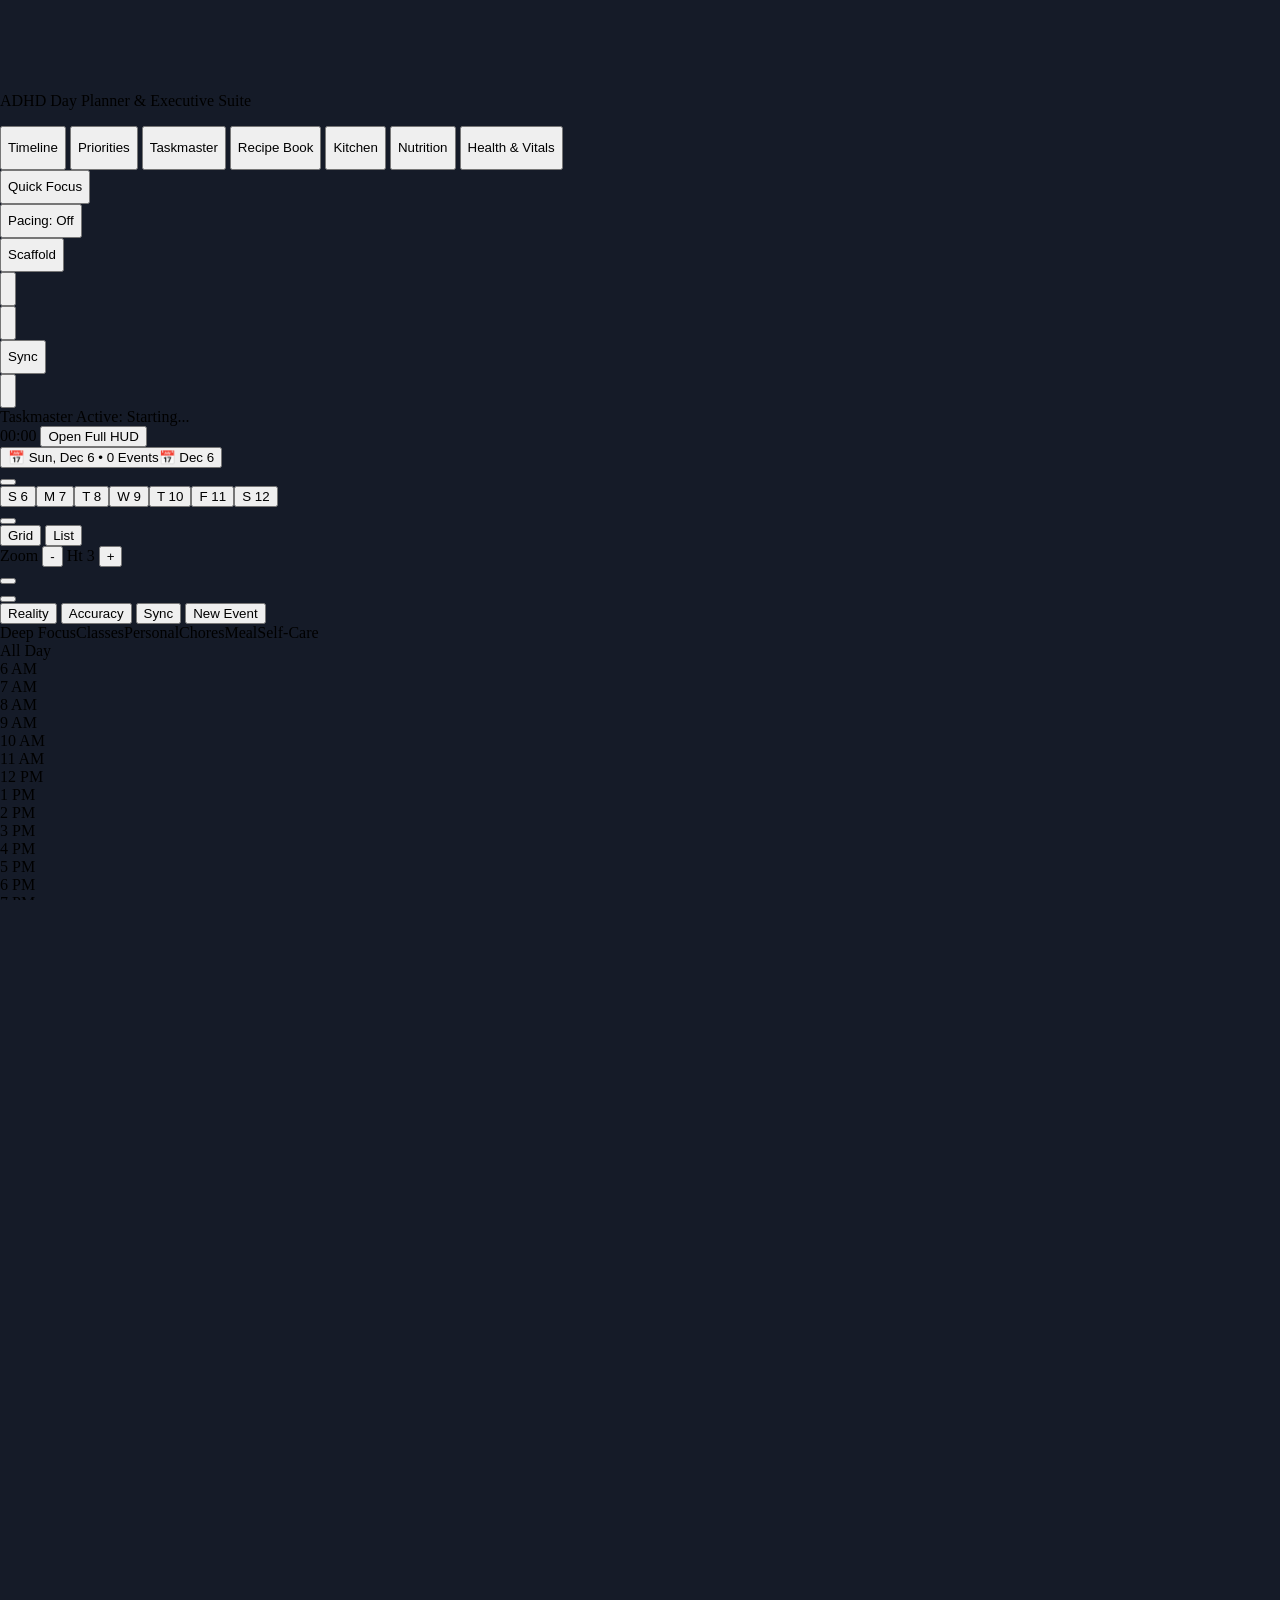
==== site/index.html @ 5ad437da "Fix nested modal layer stacking, add automated z-index verification to verify.py, and update develop" ====
<!DOCTYPE html>
<html lang="en">
<head>
  <meta charset="UTF-8">
  <meta name="viewport" content="width=device-width, initial-scale=1.0, maximum-scale=1.0, user-scalable=no, viewport-fit=cover">
  <title>FocusFlow • ADHD Executive Daily Assistant</title>
  <!-- Antigravity App Descriptor -->
    <!-- iOS & Mobile Web App Config (PWA) -->
  <meta name="apple-mobile-web-app-capable" content="yes">
  <meta name="apple-mobile-web-app-status-bar-style" content="black-translucent">
  <meta name="apple-mobile-web-app-title" content="FocusFlow">
  <meta name="theme-color" content="#151b28">
  <meta name="mobile-web-app-capable" content="yes">
  <link rel="icon" type="image/x-icon" href="assets/icons/favicon.ico?v=44">
  <link rel="icon" type="image/png" sizes="192x192" href="assets/icons/icon-192.png?v=44">
  <link rel="icon" type="image/png" sizes="512x512" href="assets/icons/icon-512.png?v=44">
  <link rel="apple-touch-icon" sizes="180x180" href="assets/icons/apple-touch-icon.png?v=44">
  <link rel="manifest" href="data:application/manifest+json;utf-8,%7B%22name%22%3A%22FocusFlow%22%2C%22short_name%22%3A%22FocusFlow%22%2C%22start_url%22%3A%22.%2F%22%2C%22display%22%3A%22standalone%22%2C%22background_color%22%3A%22%230c0f17%22%2C%22theme_color%22%3A%22%23151b28%22%2C%22icons%22%3A%5B%7B%22src%22%3A%22assets%2Ficons%2Ficon-192.png%22%2C%22sizes%22%3A%22192x192%22%2C%22type%22%3A%22image%2Fpng%22%7D%2C%7B%22src%22%3A%22assets%2Ficons%2Ficon-512.png%22%2C%22sizes%22%3A%22512x512%22%2C%22type%22%3A%22image%2Fpng%22%7D%2C%7B%22src%22%3A%22assets%2Ficons%2Ficon-512.png%22%2C%22sizes%22%3A%22512x512%22%2C%22type%22%3A%22image%2Fpng%22%2C%22purpose%22%3A%22maskable%22%7D%5D%7D">
  <meta name="application-name" content="FocusFlow">
  <meta name="description" content="ADHD Focus & Flow Daily Assistant with Fading Neuro-Scaffolding, Reverse-Chain Cooking, and Cronometer-grade Nutrition.">
  <script src="https://cdn.tailwindcss.com"></script>
  <!-- Lucide Icons -->
  <script src="https://unpkg.com/lucide@latest"></script>
  <!-- ZXing Multi-Format Barcode Engine -->
  <script src="https://unpkg.com/@zxing/library@latest/umd/index.min.js"></script>
  <script>
    tailwind.config = {
      darkMode: 'class',
      theme: {
        extend: {
          colors: {
            pastel: {
              mint: '#6ee7b7',      /* soft lively mint */
              lavender: '#c4b5fd',  /* dreamy pastel purple */
              peach: '#fda4af',     /* cozy pastel pink/peach */
              butter: '#fde047',    /* cheerful sunshine pastel yellow */
              sky: '#7dd3fc',       /* clear calm pastel blue */
              coral: '#fca5a5',     /* soft warm coral */
            },
            dark: {
              base: '#0c0f17',      /* deep rich night */
              surface: '#151b28',   /* card container */
              elevated: '#1e2638',  /* modal & elevated element */
              border: '#2a364f',    /* subtle structural borders */
            }
          }
        }
      }
    }
  </script>
  <!-- FocusFlow Custom Stylesheet -->
  <link rel="stylesheet" href="css/styles.css?v=57">
  <script>
    function resetViewportZoom() {
      try {
        window.scrollTo(0, 0);
        const vp = document.querySelector('meta[name="viewport"]');
        if (vp) {
          vp.setAttribute('content', 'width=device-width, initial-scale=1.0, maximum-scale=1.0, user-scalable=no, viewport-fit=cover');
        }
      } catch(e) {}
    }
    try {
      const isTouchPhone = ('ontouchstart' in window || navigator.maxTouchPoints > 0) && window.innerWidth <= 768;
      const isStandalone = (window.matchMedia('(display-mode: standalone)').matches || window.navigator.standalone === true || localStorage.getItem('focusflow_app_installed') === 'true');
      if (isStandalone && isTouchPhone) {
        document.documentElement.classList.add('ff-standalone-mode');
        /* Standalone mode CSS is handled by .ff-standalone-mode in styles.css */
      }
    } catch(e) {}
    window.addEventListener('focus', () => { setTimeout(resetViewportZoom, 150); });
    window.addEventListener('visibilitychange', () => { if (document.visibilityState === 'visible') setTimeout(resetViewportZoom, 150); });
  </script>
</head>
<body class="bg-dark-surface text-slate-100 min-h-screen h-[100dvh] overflow-hidden font-sans selection:bg-pastel-mint selection:text-slate-950 flex flex-col justify-between antialiased">
  <!-- Top Navigation & Global Controls -->
  <header class="shrink-0 z-50 bg-[#151b28] border-b border-dark-border w-full relative shadow-md safe-top-header">
    <div class="max-w-6xl mx-auto px-4 py-2.5 flex flex-wrap items-center justify-between gap-3">
      <!-- App Brand Title -->
      <div class="flex items-center gap-3">
        <div class="w-10 h-10 rounded-2xl bg-gradient-to-tr from-pastel-mint via-pastel-sky to-pastel-lavender flex items-center justify-center shadow-lg shadow-pastel-mint/20 shrink-0">
          <i data-lucide="sparkles" class="w-5 h-5 text-dark-base"></i>
        </div>
        <div>
          <h1 class="text-xl font-bold tracking-tight bg-gradient-to-r from-pastel-mint via-pastel-sky to-pastel-lavender bg-clip-text text-transparent flex items-center" style="-webkit-background-clip: text; -webkit-text-fill-color: transparent;">FocusFlow</h1>
          <p class="text-xs text-slate-400">ADHD Day Planner &amp; Executive Suite</p>
        </div>
      </div>

      <!-- Desktop & Tablet Navigation (Spacious tap targets) -->
      <nav class="hidden md:flex items-center bg-dark-base p-1.5 rounded-2xl border border-dark-border gap-1">
        <button onclick="switchTab('timeline')" id="nav-timeline" class="touch-nav-item flex items-center gap-2 px-3.5 py-2 rounded-xl text-xs font-semibold transition-all bg-pastel-mint text-dark-base shadow-sm">
          <i data-lucide="calendar" class="w-4 h-4"></i>
          <span>Timeline</span>
        </button>
        <button onclick="switchTab('matrix')" id="nav-matrix" class="touch-nav-item flex items-center gap-2 px-3.5 py-2 rounded-xl text-xs font-medium text-slate-300 hover:text-pastel-lavender transition-all">
          <i data-lucide="grid" class="w-4 h-4"></i>
          <span>Priorities</span>
        </button>
        <button onclick="switchTab('taskmaster')" id="nav-taskmaster" class="touch-nav-item flex items-center gap-2 px-3.5 py-2 rounded-xl text-xs font-medium text-slate-300 hover:text-pastel-sky transition-all">
          <i data-lucide="timer" class="w-4 h-4"></i>
          <span>Taskmaster</span>
          <span id="active-task-badge" class="hidden w-2 h-2 rounded-full bg-pastel-mint animate-ping"></span>
        </button>
        <button onclick="switchTab('recipes')" id="nav-recipes" class="touch-nav-item flex items-center gap-2 px-3.5 py-2 rounded-xl text-xs font-medium text-slate-300 hover:text-pastel-coral transition-all">
          <i data-lucide="book-open" class="w-4 h-4"></i>
          <span>Recipe Book</span>
        </button>
        <button onclick="switchTab('kitchen')" id="nav-kitchen" class="touch-nav-item flex items-center gap-2 px-3.5 py-2 rounded-xl text-xs font-medium text-slate-300 hover:text-pastel-butter transition-all">
          <i data-lucide="utensils" class="w-4 h-4"></i>
          <span>Kitchen</span>
        </button>
        <button onclick="switchTab('nutrition')" id="nav-nutrition" class="touch-nav-item flex items-center gap-2 px-3 py-2 rounded-xl text-xs font-medium text-slate-300 hover:text-pastel-peach transition-all">
          <i data-lucide="activity" class="w-4 h-4"></i>
          <span>Nutrition</span>
        </button>
        <button onclick="switchTab('health')" id="nav-health" class="touch-nav-item flex items-center gap-2 px-3 py-2 rounded-xl text-xs font-medium text-slate-300 hover:text-rose-400 transition-all" title="Activity & Heart Rate Correlation, ADHD Medication Tracker & Biometrics">
          <i data-lucide="heart-pulse" class="w-4 h-4 text-rose-400"></i>
          <span>Health &amp; Vitals</span>
        </button>
      </nav>

      <!-- Global Controls -->
      <div class="w-full md:w-auto flex items-center justify-between gap-1.5 mt-1 md:mt-0">
        <!-- Quick Focus Button (Instant Standalone Session) -->
        <button type="button" onclick="openStandaloneFocusModal()" class="header-ctrl-btn px-2 rounded-xl bg-pastel-mint/15 border border-pastel-mint/30 hover:bg-pastel-mint/25 text-pastel-mint font-semibold text-[11px] active:scale-95 transition shadow-sm" title="Start an unlinked Focus Session instantly">
          <i data-lucide="play" class="w-3.5 h-3.5 fill-pastel-mint text-pastel-mint"></i>
          <span class="hidden md:inline ml-1">Quick Focus</span>
        </button>

        <button type="button" onclick="togglePacingMetronome()" id="pacing-toggle-btn" class="header-ctrl-btn px-2 rounded-xl bg-dark-elevated border border-dark-border text-pastel-butter hover:text-yellow-300 text-xs active:scale-95 transition flex items-center justify-center shrink-0" title="Toggle 5-minute anti-distraction pacing check-in">
          <i data-lucide="bell-ring" class="w-3.5 h-3.5 text-pastel-butter" id="pacing-icon"></i>
          <span class="hidden lg:inline ml-1 text-[10px] text-pastel-butter" id="pacing-label">Pacing: Off</span>
        </button>
        
        <!-- Sectional Scaffolding Stage Hub -->
        <button onclick="openScaffoldHubModal()" class="header-ctrl-btn px-2 rounded-xl bg-dark-elevated border border-dark-border text-slate-300 hover:text-white text-[11px] active:scale-95 transition" title="Adjust scaffolding levels independently for Tasks, Cooking, Calendar, and Focus">
          <i data-lucide="shield-check" class="w-3.5 h-3.5 text-pastel-mint"></i>
          <span class="font-semibold hidden lg:inline ml-1">Scaffold</span>
        </button>

        <button onclick="toggleAudioChime()" id="audio-toggle-btn" class="header-ctrl-btn px-2 rounded-xl bg-dark-elevated border border-dark-border text-pastel-mint hover:text-white text-xs active:scale-95 transition" title="Toggle audio chime">
          <i data-lucide="volume-2" class="w-3.5 h-3.5" id="audio-icon"></i>
        </button>
        <!-- Refresh & Update App Button (Icon-only, inline with other header controls) -->
        <button type="button" onclick="forceAppUpdateAndRefresh()" class="header-ctrl-btn px-2 rounded-xl bg-dark-elevated border border-dark-border text-pastel-mint hover:text-white text-xs active:scale-95 transition" title="Refresh &amp; Update App">
          <i data-lucide="refresh-cw" class="w-3.5 h-3.5"></i>
        </button>
        <!-- Cloud Sync status pill (Google sign-in + backup across devices) -->
        <button type="button" onclick="openSyncModal()" id="ff-sync-pill" class="header-ctrl-btn px-2 rounded-xl bg-dark-elevated border border-dark-border text-slate-300 hover:text-pastel-sky text-[11px] active:scale-95 transition" title="Cloud sync: Cloud sync not set up yet">
          <span class="relative flex items-center justify-center">
            <i data-lucide="cloud" class="w-3.5 h-3.5 text-pastel-sky"></i>
            <span id="ff-sync-dot" class="absolute -top-0.5 -right-1 w-1.5 h-1.5 rounded-full bg-slate-500"></span>
          </span>
          <span id="ff-sync-pill-label" class="hidden md:inline ml-1 font-semibold">Sync</span>
        </button>
        <button onclick="openApiKeyModal()" class="header-ctrl-btn px-2 rounded-xl bg-dark-elevated border border-dark-border text-slate-300 hover:text-pastel-lavender text-xs active:scale-95 transition" title="Gemini AI Settings">
          <i data-lucide="key" class="w-3.5 h-3.5"></i>
        </button>
      </div>
    </div>
  </header>

  <!-- Live Mini HUD Floating Banner (when Taskmaster is running in background) -->
  <div id="live-floating-banner" class="shrink-0 hidden bg-gradient-to-r from-pastel-mint/15 via-dark-surface to-pastel-lavender/15 border-b border-pastel-mint/30 px-4 py-2 text-xs text-slate-300 flex items-center justify-between">
    <div class="flex items-center gap-2 max-w-xl truncate">
      <span class="inline-block w-2.5 h-2.5 rounded-full bg-pastel-mint animate-pulse"></span>
      <span class="font-medium text-pastel-mint">Taskmaster Active:</span>
      <span id="floating-step-title" class="truncate text-slate-200">Starting...</span>
    </div>
    <div class="flex items-center gap-3">
      <span id="floating-step-time" class="font-mono text-pastel-mint font-bold">00:00</span>
      <button onclick="switchTab('taskmaster')" class="underline text-pastel-lavender hover:text-pastel-mint font-medium">Open Full HUD</button>
    </div>
  </div>

  <!-- Main View Container: Zero outer scrollbar on Timeline -->
  <main id="main-content-scroll" class="flex-1 overflow-hidden w-full relative flex flex-col min-h-0">

    <!-- ============================================== -->
    <!-- TAB 1: GOOGLE CALENDAR TIMELINE (THE ONLY SCROLLBAR IS INSIDE) -->
    <!-- ============================================== -->
    <div id="view-timeline" class="flex-1 min-h-0 flex flex-col h-full w-full max-w-6xl mx-auto px-2 sm:px-4 pt-1.5 pb-1 gap-1.5 overflow-hidden">
      <!-- CONSOLIDATED HEADER (2 COMPRESSED ROWS + CALENDAR KEY BELOW) -->
      <div class="shrink-0 bg-dark-surface border border-dark-border rounded-2xl p-2 sm:p-2.5 shadow-xl space-y-1.5">
        <!-- ROW 1: DEDICATED DATE (WITH JUMP TO NOW) & EXPANDED 7-DAY CALENDAR RIBBON -->
        <div class="flex items-center gap-1.5 sm:gap-2.5 w-full pb-0.5">
          <!-- Left: Dedicated Date Button (serves both Date and jump-to-NOW) -->
          <button type="button" onclick="jumpTimelineToToday()" id="btn-header-date" class="h-8 px-2.5 sm:px-3 rounded-xl bg-dark-base hover:bg-dark-elevated border border-dark-border text-slate-200 font-semibold text-xs flex items-center gap-1.5 transition shadow-sm shrink-0 active:scale-95" title="Selected Date (Tap to reset to Today & jump to NOW marker)">
            <span class="w-1.5 h-1.5 rounded-full bg-rose-500 animate-pulse"></span>
            <span id="timeline-today-date" class="font-bold text-xs whitespace-nowrap">Today</span>
          </button>

          <!-- Expanded 7-Day Week Strip Ribbon -->
          <div class="flex-1 min-w-0 flex items-center p-0.5 rounded-xl bg-dark-base/80 border border-dark-border gap-0.5 shadow-inner">
            <button type="button" onclick="changeTimelineWeek(-1)" class="w-5 sm:w-6 h-7 rounded-lg bg-dark-elevated hover:bg-slate-700 text-slate-300 hover:text-white flex items-center justify-center transition shrink-0" title="Previous Week">
              <i data-lucide="chevron-left" class="w-3 h-3"></i>
            </button>
            <div id="timeline-week-strip" class="flex-1 grid grid-cols-7 gap-1 px-1">
              <!-- Dynamically populated: 7 evenly spaced day buttons -->
            </div>
            <button type="button" onclick="changeTimelineWeek(1)" class="w-5 sm:w-6 h-7 rounded-lg bg-dark-elevated hover:bg-slate-700 text-slate-300 hover:text-white flex items-center justify-center transition shrink-0" title="Next Week">
              <i data-lucide="chevron-right" class="w-3 h-3"></i>
            </button>
          </div>
        </div>

        <!-- ROW 2: VIEW SWITCHER, HEIGHT, UNDO/REDO, REALITY, ACCURACY, SYNC & ADD EVENT -->
        <div class="flex items-center justify-between gap-1 sm:gap-2 w-full pt-1.5 border-t border-dark-border/50 min-w-0">
          <!-- 1. View Mode (Grid/List) -->
          <div class="flex items-center p-0.5 rounded-xl bg-dark-base border border-dark-border gap-0.5 shadow-sm sm:flex-1 sm:max-w-[150px] shrink-0">
            <button type="button" onclick="switchTimelineView('calendar')" id="btn-view-calendar" class="flex-1 h-7 sm:h-8 px-1.5 sm:px-2.5 rounded-lg font-bold bg-pastel-mint text-dark-base text-xs transition flex items-center justify-center gap-1 shadow-sm" title="Calendar Grid View">
              <i data-lucide="calendar" class="w-3.5 h-3.5 shrink-0"></i>
              <span class="hidden sm:inline text-xs font-bold">Grid</span>
            </button>
            <button type="button" onclick="switchTimelineView('list')" id="btn-view-list" class="flex-1 h-7 sm:h-8 px-1.5 sm:px-2.5 rounded-lg font-medium text-slate-400 hover:text-white text-xs transition flex items-center justify-center gap-1" title="Schedule List View">
              <i data-lucide="list" class="w-3.5 h-3.5 shrink-0"></i>
              <span class="hidden sm:inline text-xs font-medium">List</span>
            </button>
          </div>

          <!-- 2. Height Stepper -->
          <div class="flex items-center h-7 sm:h-8 px-0.5 sm:px-2 rounded-xl bg-dark-base border border-dark-border gap-0.5 sm:gap-1.5 shadow-sm text-xs sm:flex-1 sm:max-w-[165px] shrink-0 justify-center whitespace-nowrap" title="Adjust hour block height">
            <span class="hidden md:inline text-[11px] text-slate-400 font-medium select-none pr-0.5">Zoom</span>
            <button type="button" onclick="changeCalendarZoomLevel(-1)" class="w-6 h-6 sm:w-7.5 sm:h-7.5 rounded-lg bg-dark-elevated hover:bg-slate-700 text-slate-100 hover:text-white flex items-center justify-center font-extrabold text-sm transition active:scale-90 shadow-sm" title="Decrease Hour Height">-</button>
            <span id="calendar-zoom-label" class="px-0.5 sm:px-1 font-mono text-[10px] sm:text-xs text-pastel-mint font-bold select-none min-w-[24px] sm:min-w-[32px] text-center">Ht 3</span>
            <button type="button" onclick="changeCalendarZoomLevel(1)" class="w-6 h-6 sm:w-7.5 sm:h-7.5 rounded-lg bg-dark-elevated hover:bg-slate-700 text-slate-100 hover:text-white flex items-center justify-center font-extrabold text-sm transition active:scale-90 shadow-sm" title="Increase Hour Height">+</button>
          </div>

          <!-- 3. Undo / Redo -->
          <div class="flex items-center h-7 sm:h-8 px-1 sm:px-1.5 rounded-xl bg-dark-base border border-dark-border gap-0.5 sm:gap-1 shadow-sm shrink-0 justify-center">
            <button type="button" id="calendar-undo-btn" onclick="calendarHistory.undo()" class="p-1 rounded text-slate-300 hover:text-white transition opacity-40 hover:opacity-100 flex items-center gap-1 text-xs cursor-pointer active:scale-90" title="Undo (⌘Z)">
              <i data-lucide="undo-2" class="w-3.5 h-3.5 text-pastel-sky shrink-0"></i>
            </button>
            <div class="w-[1px] h-3 bg-dark-border"></div>
            <button type="button" id="calendar-redo-btn" onclick="calendarHistory.redo()" class="p-1 rounded text-slate-300 hover:text-white transition opacity-40 hover:opacity-100 flex items-center gap-1 text-xs cursor-pointer active:scale-90" title="Redo (⌘⇧Z)">
              <i data-lucide="redo-2" class="w-3.5 h-3.5 text-pastel-sky shrink-0"></i>
            </button>
          </div>

          <!-- 4. Plan vs Reality Button -->
          <button type="button" onclick="togglePlanVsReality()" id="btn-toggle-plan-reality" class="h-7 sm:h-8 px-1.5 sm:px-2.5 rounded-xl bg-dark-base border border-dark-border text-pastel-lavender hover:text-white text-xs transition active:scale-95 flex items-center justify-center gap-1 sm:flex-1 sm:max-w-[120px] shadow-sm shrink-0" title="Toggle Plan vs Reality View">
            <i data-lucide="split" class="w-3.5 h-3.5 text-pastel-lavender shrink-0" id="icon-plan-reality"></i>
            <span class="hidden md:inline text-xs font-medium text-slate-300" id="label-plan-reality">Reality</span>
          </button>

          <!-- 5. Estimation Accuracy Progress -->
          <button type="button" onclick="openEstimationAccuracyModal()" class="h-7 sm:h-8 px-1.5 sm:px-2.5 rounded-xl bg-dark-base border border-dark-border text-slate-300 hover:text-pastel-mint text-xs transition active:scale-95 flex items-center justify-center gap-1 sm:flex-1 sm:max-w-[125px] shadow-sm shrink-0" title="Estimation Progress Report">
            <i data-lucide="trending-up" class="w-3.5 h-3.5 text-pastel-mint shrink-0"></i>
            <span class="hidden md:inline text-xs font-semibold">Accuracy</span>
          </button>

          <!-- 6. Google Calendar Sync Button -->
          <button type="button" onclick="openGCalSyncModal()" class="h-7 sm:h-8 flex items-center justify-center gap-1 px-2 sm:px-3 rounded-xl bg-pastel-sky text-dark-base font-bold text-xs shadow-md shadow-pastel-sky/20 hover:bg-sky-300 transition sm:flex-1 sm:max-w-[110px] shrink-0" title="Google Calendar Sync">
            <i data-lucide="refresh-cw" class="w-3.5 h-3.5 shrink-0"></i>
            <span class="hidden sm:inline font-bold">Sync</span>
          </button>

          <!-- 7. Add Event Button -->
          <button type="button" onclick="openNewEventModal()" class="h-7 sm:h-8 px-2 sm:px-3.5 rounded-xl bg-pastel-mint text-dark-base font-bold flex items-center justify-center gap-1 shadow-md shadow-pastel-mint/20 hover:bg-emerald-300 transition sm:flex-1 sm:max-w-[130px] shrink-0" title="Create New Event Block">
            <i data-lucide="plus" class="w-4 h-4 text-dark-base stroke-[2.5] shrink-0"></i>
            <span class="hidden sm:inline text-xs font-bold whitespace-nowrap">New Event</span>
          </button>
        </div>

        <!-- ROW 3: CATEGORY KEY -->
        <div class="pt-1 border-t border-dark-border/40 flex items-center justify-center sm:justify-start gap-2 overflow-x-auto text-[9px] font-mono text-slate-300 w-full select-none py-0.5 scrollbar-none">
          <div id="timeline-category-legend" class="flex items-center gap-2 overflow-x-auto shrink-0">
            <!-- Dynamically populated from state.calendarCategories -->
          </div>
        </div>
      </div>

      <!-- VIEW A: STRUCTURED CALENDAR DAY GRID -->
      <div id="timeline-calendar-wrapper" class="flex-1 min-h-0 flex flex-col h-full bg-dark-surface border border-dark-border rounded-2xl shadow-xl overflow-hidden relative">
        <!-- ALL-DAY EVENTS SECTION (Visible when there are all-day events like Election Day or holidays) -->
        <div id="timeline-all-day-row" class="hidden shrink-0 border-b border-dark-border/80 bg-dark-base/70 px-3 py-2 flex items-center gap-2">
          <div class="w-16 sm:w-20 shrink-0 text-right pr-2">
            <span class="text-[10px] font-mono font-semibold uppercase tracking-wider text-slate-400">All Day</span>
          </div>
          <div id="timeline-all-day-items" class="flex flex-wrap items-center gap-1.5 flex-1 min-w-0">
            <!-- All-day event pills rendered dynamically -->
          </div>
        </div>

        <!-- ADHD Schedule Suggestions (Embedded strictly inside the calendar grid view) -->
        <div id="timeline-schedule-suggestions" class="hidden shrink-0 transition-opacity duration-200 border-b border-dark-border/60 bg-dark-base/70 p-2" data-is-expanded="false"></div>

        <!-- Scrollable Hourly Grid Canvas (THE ONLY SCROLLBAR ON SCREEN) -->
        <div id="timeline-calendar-scroll-canvas" class="flex-1 min-h-0 h-full overflow-y-auto overscroll-y-contain" style="-webkit-overflow-scrolling: touch; touch-action: pan-y;">
          <!-- Calendar Day Grid (Left Time Gutter + Main Event Column) -->
          <div id="timeline-day-grid" class="flex relative min-w-[320px]" style="height: 1700px;">
            <!-- Left Time Gutter (Hours 7 AM - 11 PM) -->
            <div id="timeline-time-gutter" class="w-16 sm:w-20 shrink-0 border-r border-dark-border bg-dark-base/40 relative select-none">
              <!-- Hour labels rendered dynamically -->
            </div>

            <!-- Main Day Column with Horizontal Hour/Half-Hour Grid Lines -->
            <div id="timeline-grid-column" class="flex-1 relative bg-dark-surface/40">
              <!-- Background grid lines rendered dynamically -->
              <div id="timeline-grid-lines" class="absolute inset-0 pointer-events-none"></div>

              <!-- Real-Time "NOW" Indicator Line -->
              <div id="timeline-now-line" class="hidden absolute inset-x-0 z-20 pointer-events-none flex items-center">
                <span class="w-3 h-3 rounded-full bg-rose-500 shadow-md shadow-rose-500/50 -ml-1.5 shrink-0"></span>
                <div class="flex-1 border-t-2 border-rose-500 shadow-sm shadow-rose-500/30"></div>
                <span id="timeline-now-label" class="text-[10px] font-mono font-bold px-1.5 py-0.5 rounded bg-rose-500 text-white shadow-sm shrink-0 mr-2">NOW</span>
              </div>

              <!-- Event Blocks Overlay -->
              <div id="timeline-event-blocks" class="absolute inset-0">
                <!-- Proportional Event Blocks rendered dynamically -->
              </div>
            </div>
          </div>
        </div>
      </div>

      <!-- VIEW B: COMPACT LIST VIEW (CONTAINER) -->
      <div id="timeline-events-container" class="hidden flex-1 min-h-0 h-full overflow-y-auto space-y-3 pb-6 relative">
        <!-- Rendered Dynamically -->
      </div>
    </div>

    <!-- WRAPPER FOR SCROLLABLE SECONDARY TABS (Priorities, Tasks, Recipes, Kitchen, Nutrition) -->
    <div id="secondary-tabs-scroll" class="hidden flex-1 overflow-y-auto overflow-x-hidden overscroll-y-contain w-full">
      <div class="max-w-6xl mx-auto px-4 py-6 pb-20 md:pb-8">

    <!-- ============================================== -->
    <!-- TAB 2: EISENHOWER PRIORITY MATRIX              -->
    <!-- ============================================== -->
    <div id="view-matrix" class="hidden space-y-6">
      <div class="bg-dark-surface/90 border border-dark-border rounded-2xl p-6">
        <div class="flex flex-col md:flex-row md:items-center justify-between gap-4">
          <div>
            <div class="flex items-center gap-2">
              <h2 class="text-xl font-bold text-slate-100">Eisenhower Priority Matrix</h2>
              <span class="text-xs px-2.5 py-0.5 rounded-full bg-pastel-lavender/20 text-pastel-lavender border border-pastel-lavender/30 font-medium">Neural Discernment</span>
            </div>
            <p class="text-xs text-slate-400 mt-1">Practice distinguishing urgent firefighting from vital long-term growth. Import today's calendar events, sort into quadrants, and check off completed accomplishments.</p>
          </div>
          <div class="flex flex-wrap items-center gap-2">
            <button onclick="importEventsToMatrix()" class="flex items-center gap-1.5 px-3.5 py-2.5 rounded-xl bg-pastel-mint text-dark-base font-bold text-xs shadow-lg shadow-pastel-mint/20 hover:bg-emerald-300 transition" title="Populate calendar events and tasks into priorities">
              <i data-lucide="calendar-plus" class="w-4 h-4"></i>
              <span>Import Schedule &amp; Calendar</span>
            </button>
            <button onclick="openMatrixAddModal()" class="flex items-center gap-1.5 px-3.5 py-2.5 rounded-xl bg-pastel-lavender text-dark-base font-bold text-xs shadow-lg shadow-pastel-lavender/20 hover:bg-purple-300 transition">
              <i data-lucide="plus" class="w-4 h-4"></i>
              <span>Add Priority Task</span>
            </button>
          </div>
        </div>
      </div>

      <div class="grid grid-cols-1 md:grid-cols-2 gap-4">
        <!-- Q1: Urgent & Important -->
        <div class="bg-dark-surface border border-pastel-peach/40 rounded-2xl p-4 space-y-3">
          <div class="flex items-center justify-between border-b border-dark-border pb-2.5">
            <div class="flex items-center gap-2">
              <span class="w-2.5 h-2.5 rounded-full bg-pastel-peach"></span>
              <h3 class="text-xs font-bold text-pastel-peach uppercase tracking-wider">Urgent & Important (Do Now)</h3>
            </div>
            <span id="matrix-count-q1" class="text-xs font-mono text-slate-400">0</span>
          </div>
          <div id="matrix-list-urgent-important" class="space-y-2 min-h-[140px]"></div>
        </div>

        <!-- Q2: Important & Not Urgent (The ADHD Growth Zone) -->
        <div class="bg-dark-surface border border-pastel-mint/50 rounded-2xl p-4 space-y-3">
          <div class="flex items-center justify-between border-b border-dark-border pb-2.5">
            <div class="flex items-center gap-2">
              <span class="w-2.5 h-2.5 rounded-full bg-pastel-mint"></span>
              <h3 class="text-xs font-bold text-pastel-mint uppercase tracking-wider">Important & Not Urgent (Growth Zone)</h3>
            </div>
            <span id="matrix-count-q2" class="text-xs font-mono text-slate-400">0</span>
          </div>
          <div id="matrix-list-important-noturgent" class="space-y-2 min-h-[140px]"></div>
        </div>

        <!-- Q3: Urgent & Not Important -->
        <div class="bg-dark-surface border border-pastel-butter/40 rounded-2xl p-4 space-y-3">
          <div class="flex items-center justify-between border-b border-dark-border pb-2.5">
            <div class="flex items-center gap-2">
              <span class="w-2.5 h-2.5 rounded-full bg-pastel-butter"></span>
              <h3 class="text-xs font-bold text-pastel-butter uppercase tracking-wider">Urgent & Not Important (Delegate/Streamline)</h3>
            </div>
            <span id="matrix-count-q3" class="text-xs font-mono text-slate-400">0</span>
          </div>
          <div id="matrix-list-urgent-notimportant" class="space-y-2 min-h-[140px]"></div>
        </div>

        <!-- Q4: Neither (De-prioritize) -->
        <div class="bg-dark-surface border border-dark-border rounded-2xl p-4 space-y-3">
          <div class="flex items-center justify-between border-b border-dark-border pb-2.5">
            <div class="flex items-center gap-2">
              <span class="w-2.5 h-2.5 rounded-full bg-slate-500"></span>
              <h3 class="text-xs font-bold text-slate-400 uppercase tracking-wider">Neither (Time Sinks & Rabbit Holes)</h3>
            </div>
            <span id="matrix-count-q4" class="text-xs font-mono text-slate-400">0</span>
          </div>
          <div id="matrix-list-neither" class="space-y-2 min-h-[140px]"></div>
        </div>
      </div>
    
      <!-- Completed Accomplishments Shelf -->
      <div class="mt-4 bg-dark-surface/90 border border-dark-border rounded-2xl p-4 space-y-3">
        <div class="flex items-center justify-between cursor-pointer" onclick="toggleCompletedMatrixSection()">
          <div class="flex items-center gap-2">
            <div class="w-6 h-6 rounded-lg bg-pastel-mint/20 border border-pastel-mint/40 flex items-center justify-center text-pastel-mint">
              <i data-lucide="check-circle-2" class="w-4 h-4"></i>
            </div>
            <h3 class="text-xs font-bold text-slate-200 uppercase tracking-wider">Completed Accomplishments Today</h3>
            <span id="matrix-count-completed" class="text-xs font-mono px-2 py-0.5 rounded-full bg-dark-base text-pastel-mint border border-pastel-mint/30">0</span>
          </div>
          <div class="flex items-center gap-2">
            <button type="button" onclick="event.stopPropagation(); clearCompletedMatrixTasks();" class="text-[11px] text-slate-400 hover:text-rose-400 px-2 py-1 rounded">Clear Done</button>
            <i id="completed-section-chevron" data-lucide="chevron-down" class="w-4 h-4 text-slate-400 transition-transform"></i>
          </div>
        </div>
        <div id="matrix-list-completed" class="space-y-2 pt-2"></div>
      </div>
    </div>

    <!-- ============================================== -->
    <!-- TAB 3: TASKMASTER LIVE FOCUS HUD               -->
    <!-- ============================================== -->
    <div id="view-taskmaster" class="hidden space-y-6">
      <div id="taskmaster-empty-state" class="space-y-6">
        <!-- Main Studio Banner -->
        <div class="bg-gradient-to-br from-dark-surface via-dark-base to-dark-surface border border-pastel-mint/30 rounded-3xl p-6 sm:p-8 space-y-6 shadow-2xl relative overflow-hidden">
          <div class="absolute -top-12 -right-12 w-48 h-48 bg-pastel-mint/10 rounded-full blur-3xl pointer-events-none"></div>

          <div class="flex flex-col sm:flex-row sm:items-center justify-between gap-4">
            <div class="flex items-center gap-3.5">
              <div class="w-12 h-12 rounded-2xl bg-gradient-to-tr from-pastel-mint/20 to-pastel-sky/20 border border-pastel-mint/40 text-pastel-mint flex items-center justify-center shadow-lg shadow-pastel-mint/10 shrink-0">
                <i data-lucide="timer" class="w-6 h-6"></i>
              </div>
              <div>
                <div class="flex items-center gap-2">
                  <h2 class="text-xl font-black text-white">Focus Session Studio</h2>
                  <span class="px-2 py-0.5 rounded-full bg-pastel-mint/15 text-pastel-mint border border-pastel-mint/30 text-[10px] font-bold uppercase tracking-wider">Independent Mode</span>
                </div>
                <p class="text-xs text-slate-400 mt-0.5">Start an unlinked standalone focus block instantly, or launch a scheduled calendar event.</p>
              </div>
            </div>

            <div class="flex items-center gap-2">
              <button type="button" onclick="switchTab('timeline')" class="px-3.5 py-2 rounded-xl bg-dark-base hover:bg-dark-elevated border border-dark-border text-slate-300 hover:text-white text-xs font-semibold flex items-center gap-1.5 transition">
                <i data-lucide="calendar" class="w-3.5 h-3.5 text-pastel-sky"></i>
                <span>Timeline Events</span>
              </button>
            </div>
          </div>

          <!-- Quick 1-Click Standalone Presets -->
          <div class="space-y-3">
            <div class="flex items-center justify-between">
              <span class="text-xs font-bold text-slate-300 uppercase tracking-wider flex items-center gap-1.5">
                <i data-lucide="zap" class="w-3.5 h-3.5 text-pastel-mint"></i> Quick 1-Click Presets (Unlinked)
              </span>
              <span class="text-[11px] text-slate-400 font-mono">Instant Start • Zero Setup</span>
            </div>

            <div class="grid grid-cols-1 sm:grid-cols-2 lg:grid-cols-4 gap-3">
              <!-- Preset 1: 25m Pomodoro -->
              <div class="p-4 rounded-2xl bg-dark-base/80 border border-dark-border hover:border-pastel-mint/50 transition-all group flex flex-col justify-between space-y-3">
                <div class="space-y-1.5">
                  <div class="flex items-center justify-between">
                    <span class="w-8 h-8 rounded-xl bg-pastel-mint/15 text-pastel-mint flex items-center justify-center font-bold text-xs font-mono">
                      25m
                    </span>
                    <span class="text-[10px] uppercase font-bold text-pastel-mint font-mono tracking-wider">Sprint</span>
                  </div>
                  <h4 class="font-bold text-white text-sm group-hover:text-pastel-mint transition">Pomodoro Sprint</h4>
                  <p class="text-[11px] text-slate-400 leading-relaxed">Single-task burst for emails, writing, admin tasks, or homework.</p>
                </div>
                <button type="button" onclick="startStandaloneFocusSession({ title: '25m Pomodoro Sprint', duration: 25, category: 'Sprint', goodEnough: 'Stop at the bell; celebrate focused progress.' })" class="w-full py-2 px-3 rounded-xl bg-pastel-mint text-dark-base font-bold text-xs flex items-center justify-center gap-1.5 hover:bg-emerald-300 transition shadow-sm active:scale-95">
                  <i data-lucide="play" class="w-3.5 h-3.5 fill-dark-base"></i>
                  <span>Start 25m Sprint</span>
                </button>
              </div>

              <!-- Preset 2: 45m Deep Flow -->
              <div class="p-4 rounded-2xl bg-dark-base/80 border border-dark-border hover:border-pastel-sky/50 transition-all group flex flex-col justify-between space-y-3">
                <div class="space-y-1.5">
                  <div class="flex items-center justify-between">
                    <span class="w-8 h-8 rounded-xl bg-pastel-sky/15 text-pastel-sky flex items-center justify-center font-bold text-xs font-mono">
                      45m
                    </span>
                    <span class="text-[10px] uppercase font-bold text-pastel-sky font-mono tracking-wider">Deep Work</span>
                  </div>
                  <h4 class="font-bold text-white text-sm group-hover:text-pastel-sky transition">Deep Flow Block</h4>
                  <p class="text-[11px] text-slate-400 leading-relaxed">Immersive block for deep coding, complex study, writing, or analysis.</p>
                </div>
                <button type="button" onclick="startStandaloneFocusSession({ title: '45m Deep Flow Block', duration: 45, category: 'Deep Work', goodEnough: 'Deep immersion achieved; stop before fatigue sets in.' })" class="w-full py-2 px-3 rounded-xl bg-pastel-sky text-dark-base font-bold text-xs flex items-center justify-center gap-1.5 hover:bg-sky-300 transition shadow-sm active:scale-95">
                  <i data-lucide="play" class="w-3.5 h-3.5 fill-dark-base"></i>
                  <span>Start 45m Flow</span>
                </button>
              </div>

              <!-- Preset 3: 15m Quick Reset -->
              <div class="p-4 rounded-2xl bg-dark-base/80 border border-dark-border hover:border-pastel-lavender/50 transition-all group flex flex-col justify-between space-y-3">
                <div class="space-y-1.5">
                  <div class="flex items-center justify-between">
                    <span class="w-8 h-8 rounded-xl bg-pastel-lavender/15 text-pastel-lavender flex items-center justify-center font-bold text-xs font-mono">
                      15m
                    </span>
                    <span class="text-[10px] uppercase font-bold text-pastel-lavender font-mono tracking-wider">Reset</span>
                  </div>
                  <h4 class="font-bold text-white text-sm group-hover:text-pastel-lavender transition">Quick Environment Reset</h4>
                  <p class="text-[11px] text-slate-400 leading-relaxed">Fast tidy: clear your physical desk, fold laundry, or triage unread alerts.</p>
                </div>
                <button type="button" onclick="startStandaloneFocusSession({ title: '15m Quick Reset', duration: 15, category: 'Reset', goodEnough: 'Visually calmer space; stop when timer rings.' })" class="w-full py-2 px-3 rounded-xl bg-pastel-lavender text-dark-base font-bold text-xs flex items-center justify-center gap-1.5 hover:bg-purple-300 transition shadow-sm active:scale-95">
                  <i data-lucide="play" class="w-3.5 h-3.5 fill-dark-base"></i>
                  <span>Start 15m Reset</span>
                </button>
              </div>

              <!-- Preset 4: 10m Micro-Start -->
              <div class="p-4 rounded-2xl bg-dark-base/80 border border-dark-border hover:border-pastel-coral/50 transition-all group flex flex-col justify-between space-y-3">
                <div class="space-y-1.5">
                  <div class="flex items-center justify-between">
                    <span class="w-8 h-8 rounded-xl bg-pastel-coral/15 text-pastel-coral flex items-center justify-center font-bold text-xs font-mono">
                      10m
                    </span>
                    <span class="text-[10px] uppercase font-bold text-pastel-coral font-mono tracking-wider">Inertia Breaker</span>
                  </div>
                  <h4 class="font-bold text-white text-sm group-hover:text-pastel-coral transition">10m Micro-Start</h4>
                  <p class="text-[11px] text-slate-400 leading-relaxed">Crushes executive task-initiation resistance. Just touch the work for 10 min.</p>
                </div>
                <button type="button" onclick="startStandaloneFocusSession({ title: '10m Low-Friction Start', duration: 10, category: 'Micro', goodEnough: 'Only need to begin. Any step forward is success.' })" class="w-full py-2 px-3 rounded-xl bg-pastel-coral text-dark-base font-bold text-xs flex items-center justify-center gap-1.5 hover:bg-rose-300 transition shadow-sm active:scale-95">
                  <i data-lucide="play" class="w-3.5 h-3.5 fill-dark-base"></i>
                  <span>Start 10m Micro</span>
                </button>
              </div>
            </div>
          </div>

          <!-- Custom Standalone Session Builder -->
          <div class="p-5 rounded-2xl bg-dark-base border border-dark-border space-y-4">
            <div class="flex items-center justify-between flex-wrap gap-2">
              <span class="text-xs font-bold text-white flex items-center gap-1.5">
                <i data-lucide="sliders" class="w-3.5 h-3.5 text-pastel-butter"></i> Custom Standalone Session Builder
              </span>
              <span class="text-[10px] text-pastel-mint bg-pastel-mint/10 border border-pastel-mint/20 px-2 py-0.5 rounded-full font-mono font-semibold">
                No Calendar Event Needed
              </span>
            </div>

            <div class="grid grid-cols-1 md:grid-cols-2 gap-4">
              <!-- Focus Task Name -->
              <div class="space-y-1.5">
                <label class="text-[11px] font-semibold text-slate-300 block">Focus Intention / Name</label>
                <div class="relative">
                  <input id="standalone-input-title" type="text" placeholder="e.g. Draft proposal, Practice music, Clear inbox" class="w-full bg-dark-elevated border border-dark-border rounded-xl pl-3.5 pr-8 py-2.5 text-xs text-white placeholder-slate-500 focus:outline-none focus:border-pastel-mint transition">
                  <i data-lucide="target" class="w-3.5 h-3.5 text-slate-500 absolute right-3 top-3"></i>
                </div>
              </div>

              <!-- "Good Enough" Boundary (OCD & ADHD Shield) -->
              <div class="space-y-1.5">
                <label class="text-[11px] font-semibold text-slate-300 flex items-center gap-1">
                  <span>"Good Enough" B-Minus Stopping Line</span>
                  <span class="text-[10px] text-pastel-butter font-semibold">(Anti-Perfectionism)</span>
                </label>
                <div class="relative">
                  <input id="standalone-input-boundary" type="text" placeholder="e.g. Stop when rough draft is written; avoid over-polishing" class="w-full bg-dark-elevated border border-dark-border rounded-xl pl-3.5 pr-8 py-2.5 text-xs text-white placeholder-slate-500 focus:outline-none focus:border-pastel-butter transition">
                  <i data-lucide="shield-check" class="w-3.5 h-3.5 text-pastel-butter absolute right-3 top-3"></i>
                </div>
              </div>
            </div>

            <!-- Duration Selection -->
            <div class="space-y-2">
              <label class="text-[11px] font-semibold text-slate-300 block">Session Duration</label>
              <div class="flex flex-wrap items-center gap-2">
                <button type="button" onclick="selectStandaloneDuration(5)" class="dur-preset-btn px-3 py-1.5 rounded-lg bg-dark-elevated hover:bg-dark-border text-slate-300 text-xs font-semibold font-mono transition" data-mins="5">5m</button>
                <button type="button" onclick="selectStandaloneDuration(10)" class="dur-preset-btn px-3 py-1.5 rounded-lg bg-dark-elevated hover:bg-dark-border text-slate-300 text-xs font-semibold font-mono transition" data-mins="10">10m</button>
                <button type="button" onclick="selectStandaloneDuration(15)" class="dur-preset-btn px-3 py-1.5 rounded-lg bg-dark-elevated hover:bg-dark-border text-slate-300 text-xs font-semibold font-mono transition" data-mins="15">15m</button>
                <button type="button" onclick="selectStandaloneDuration(25)" class="dur-preset-btn px-3 py-1.5 rounded-lg bg-pastel-mint text-dark-base text-xs font-bold font-mono transition" data-mins="25">25m</button>
                <button type="button" onclick="selectStandaloneDuration(30)" class="dur-preset-btn px-3 py-1.5 rounded-lg bg-dark-elevated hover:bg-dark-border text-slate-300 text-xs font-semibold font-mono transition" data-mins="30">30m</button>
                <button type="button" onclick="selectStandaloneDuration(45)" class="dur-preset-btn px-3 py-1.5 rounded-lg bg-dark-elevated hover:bg-dark-border text-slate-300 text-xs font-semibold font-mono transition" data-mins="45">45m</button>
                <button type="button" onclick="selectStandaloneDuration(60)" class="dur-preset-btn px-3 py-1.5 rounded-lg bg-dark-elevated hover:bg-dark-border text-slate-300 text-xs font-semibold font-mono transition" data-mins="60">60m</button>
                
                <div class="flex items-center gap-1 bg-dark-elevated border border-dark-border rounded-lg px-2 py-1">
                  <input id="standalone-input-custom-mins" type="number" min="1" max="180" value="25" oninput="onCustomDurationInput(this.value)" class="w-12 bg-transparent text-xs text-white font-mono font-bold text-center focus:outline-none">
                  <span class="text-[10px] text-slate-400">mins</span>
                </div>
              </div>
            </div>

            <!-- Structure Mode: Single vs 3-Phase Scaffold -->
            <div class="flex flex-col sm:flex-row sm:items-center justify-between gap-3 pt-2 border-t border-dark-border/60">
              <div class="flex items-center gap-2">
                <input id="standalone-checkbox-split" type="checkbox" class="w-4 h-4 rounded text-pastel-mint bg-dark-elevated border-dark-border focus:ring-0">
                <label for="standalone-checkbox-split" class="text-xs text-slate-300 cursor-pointer select-none">
                  Split into 3 guided phases <span class="text-[10px] text-slate-400">(Warmup ➔ Deep Flow ➔ Wind-down)</span>
                </label>
              </div>

              <button type="button" onclick="launchCustomStandaloneFocus()" class="px-6 py-2.5 rounded-xl bg-gradient-to-r from-pastel-mint via-emerald-400 to-pastel-sky hover:from-emerald-300 hover:to-sky-300 text-dark-base font-black text-xs flex items-center justify-center gap-2 shadow-lg shadow-pastel-mint/20 active:scale-95 transition">
                <i data-lucide="play" class="w-4 h-4 fill-dark-base"></i>
                <span>Start Focus Session Now</span>
              </button>
            </div>
          </div>
        </div>

        <!-- Today's Scheduled Calendar Tasks (Optional Link) -->
        <div class="bg-dark-surface border border-dark-border rounded-3xl p-5 space-y-3">
          <div class="flex items-center justify-between">
            <div class="flex items-center gap-2">
              <i data-lucide="calendar-clock" class="w-4 h-4 text-pastel-sky"></i>
              <h3 class="font-bold text-white text-xs">Or Run Scheduled Calendar Events</h3>
            </div>
            <button type="button" onclick="switchTab('timeline')" class="text-[11px] text-pastel-sky hover:underline flex items-center gap-1 font-semibold">
              <span>View Full Day Schedule</span>
              <i data-lucide="arrow-right" class="w-3 h-3"></i>
            </button>
          </div>
          <div id="standalone-calendar-events-list" class="space-y-2">
            <!-- Dynamically populated -->
          </div>
        </div>
      </div>

      <div id="taskmaster-active-hud" class="hidden bg-dark-surface border border-pastel-mint/40 rounded-3xl p-6 md:p-8 space-y-6 shadow-2xl">
        <div class="flex items-center justify-between border-b border-dark-border pb-4">
          <div>
            <div class="flex items-center gap-2">
              <span class="text-[10px] uppercase font-bold tracking-wider text-pastel-mint font-mono" id="tm-event-tag">Current Block</span>
              <span id="tm-standalone-pill" class="hidden text-[10px] px-2 py-0.5 rounded-full bg-pastel-mint/15 text-pastel-mint border border-pastel-mint/30 font-semibold font-mono">Standalone Focus (Unlinked)</span>
            </div>
            <h2 class="text-xl font-black text-white mt-0.5" id="tm-event-title">Event Title</h2>
          </div>
          <div class="flex items-center gap-2">
            <button type="button" onclick="openStandaloneFocusModal()" class="text-xs text-slate-300 hover:text-white px-3 py-1.5 rounded-lg bg-dark-base border border-dark-border flex items-center gap-1.5 transition">
              <i data-lucide="plus" class="w-3.5 h-3.5"></i>
              <span>New Session</span>
            </button>
            <button onclick="stopTaskmasterSession()" class="text-xs text-slate-400 hover:text-rose-400 px-3 py-1.5 rounded-lg bg-dark-base border border-dark-border transition">
              End Session
            </button>
          </div>
        </div>

        <!-- B-Minus Stopping Boundary Notice -->
        <div class="bg-dark-base border border-pastel-butter/40 rounded-xl p-3 flex items-center gap-2.5 text-xs text-slate-300">
          <i data-lucide="shield-alert" class="w-4 h-4 text-pastel-butter shrink-0"></i>
          <div>
            <strong class="text-pastel-butter">"Good Enough" Boundary:</strong>
            <span id="tm-good-enough-label" class="text-slate-300 ml-1">Stop when essential goal is met.</span>
          </div>
        </div>

        <!-- Timer Ring & Step Title -->
        <div class="flex flex-col items-center justify-center text-center py-4 space-y-4">
          <span class="text-xs uppercase font-bold tracking-widest text-slate-400" id="tm-step-counter">Step 1 of 3</span>
          <h3 class="text-2xl md:text-3xl font-extrabold text-white max-w-xl" id="tm-current-step-text">Micro-step instruction</h3>

          <!-- Visual Countdown Ring / Display -->
          <div class="relative w-48 h-48 md:w-56 md:h-56 flex items-center justify-center">
            <svg class="w-full h-full -rotate-90" viewBox="0 0 100 100">
              <circle cx="50" cy="50" r="44" class="stroke-dark-elevated fill-none stroke-[8]"></circle>
              <circle id="tm-svg-progress" cx="50" cy="50" r="44" class="stroke-pastel-mint fill-none stroke-[8] transition-all duration-1000" stroke-linecap="round" stroke-dasharray="276.46" stroke-dashoffset="0"></circle>
            </svg>
            <div class="absolute inset-0 flex flex-col items-center justify-center">
              <span class="text-4xl md:text-5xl font-mono font-black text-white" id="tm-time-display">05:00</span>
              <span class="text-[11px] text-slate-400 mt-1 font-mono" id="tm-total-elapsed">Elapsed: 00:00</span>
            </div>
          </div>
        </div>

        <!-- Controls: Next Step, Grace Extension, Pause -->
        <div class="flex flex-wrap items-center justify-center gap-3 pt-2">
          <button onclick="togglePauseTaskmaster()" id="tm-pause-btn" class="px-5 py-3 rounded-2xl bg-dark-base border border-dark-border text-slate-300 hover:text-white font-semibold text-xs flex items-center gap-2">
            <i data-lucide="pause" class="w-4 h-4" id="tm-pause-icon"></i>
            <span id="tm-pause-label">Pause</span>
          </button>
          <button onclick="addGraceTime(2)" class="px-5 py-3 rounded-2xl bg-pastel-butter/20 border border-pastel-butter/40 hover:bg-pastel-butter/30 text-pastel-butter font-bold text-xs flex items-center gap-2">
            <i data-lucide="plus" class="w-4 h-4"></i>
            <span>+2 Mins Grace</span>
          </button>
          <button onclick="advanceTaskmasterStep()" class="px-7 py-3 rounded-2xl bg-pastel-mint hover:bg-emerald-300 text-dark-base font-black text-xs flex items-center gap-2 shadow-lg shadow-pastel-mint/20">
            <i data-lucide="check" class="w-4 h-4 stroke-[3]"></i>
            <span>Step Done (Next)</span>
          </button>
        </div>
      </div>
    </div>

    <!-- ============================================== -->
    <!-- TAB 4: RECIPE BOOK & KITCHEN CODEX             -->
    <!-- ============================================== -->
    <div id="view-recipes" class="hidden space-y-6">
      <div class="bg-dark-surface/90 border border-dark-border rounded-2xl p-6 shadow-xl">
        <div class="flex flex-col md:flex-row md:items-center justify-between gap-4 border-b border-dark-border pb-5">
          <div>
            <div class="flex items-center gap-2">
              <h2 class="text-xl font-bold text-slate-100">Recipe Codex &amp; Cookbooks</h2>
              <span class="text-xs px-2.5 py-0.5 rounded-full bg-pastel-coral/20 text-pastel-coral border border-pastel-coral/30 font-medium">Personal &amp; Shared Lore</span>
            </div>
            <p class="text-xs text-slate-400 mt-1">Organize your favorite culinary staples into thematic cookbooks, browse formats with one tap, or use multi-filter search.</p>
          </div>
          <div class="flex items-center gap-2">
            <button type="button" onclick="openAddRecipeModal()" class="flex items-center gap-2 px-4 py-2.5 rounded-xl bg-pastel-coral hover:bg-rose-300 text-dark-base font-bold text-xs shadow-lg shadow-pastel-coral/20 transition">
              <i data-lucide="plus" class="w-4 h-4"></i>
              <span>Add New Recipe</span>
            </button>
          </div>
        </div>

        <!-- Recipe Section View Toggle: Cookbooks vs Multi-Filter Codex -->
        <div class="pt-4 flex flex-wrap items-center justify-between gap-3">
          <div class="flex items-center p-1 rounded-xl bg-dark-base border border-dark-border gap-1 text-xs">
            <button type="button" onclick="switchRecipeSectionView('cookbooks')" id="tab-recipe-cookbooks" class="px-3.5 py-1.5 rounded-lg font-bold bg-pastel-coral text-dark-base transition flex items-center gap-1.5 shadow-sm">
              <i data-lucide="book" class="w-3.5 h-3.5"></i>
              <span>My Cookbooks</span>
            </button>
            <button type="button" onclick="switchRecipeSectionView('codex')" id="tab-recipe-codex" class="px-3.5 py-1.5 rounded-lg font-medium text-slate-400 hover:text-white transition flex items-center gap-1.5">
              <i data-lucide="sliders-horizontal" class="w-3.5 h-3.5"></i>
              <span>Multi-Filter Codex</span>
            </button>
          </div>

          <!-- Active Filter Pill Summary -->
          <div id="recipe-active-filters-summary" class="hidden flex items-center gap-1.5 text-[11px] text-slate-400">
            <span>Filters:</span>
            <div id="recipe-active-chips" class="flex flex-wrap gap-1"></div>
            <button type="button" onclick="clearAllRecipeFilters()" class="text-pastel-coral underline ml-1 hover:text-white">Clear All</button>
          </div>
        </div>

        <!-- VIEW A: THEMATIC COOKBOOKS SHELF -->
        <div id="recipe-view-cookbooks" class="pt-5 space-y-4">
          <!-- Breadcrumb inside Cookbooks -->
          <div id="cookbook-breadcrumb" class="hidden flex items-center gap-2 text-xs">
            <button type="button" onclick="backToAllCookbooks()" class="text-pastel-coral hover:underline font-semibold flex items-center gap-1">
              <i data-lucide="arrow-left" class="w-3.5 h-3.5"></i>
              <span>All Cookbooks</span>
            </button>
            <span class="text-slate-600">/</span>
            <span id="cookbook-active-title" class="text-white font-bold">Cookbook Title</span>
            <span id="cookbook-format-subcrumb" class="hidden text-slate-400 flex items-center gap-1">
              <span class="text-slate-600">/</span>
              <span id="cookbook-active-format-title" class="text-pastel-sky font-semibold">Format</span>
            </span>
          </div>

          <!-- Cookbooks Grid -->
          <div id="cookbooks-grid" class="grid grid-cols-1 sm:grid-cols-2 lg:grid-cols-4 gap-3.5">
            <!-- Populated dynamically: ADHD Staples, Friends & Family, Campus Meals, Low Energy -->
          </div>

          <!-- Format Shelf (Appears when a Cookbook is opened) -->
          <div id="cookbook-format-shelf" class="hidden space-y-3 pt-2">
            <div class="flex items-center justify-between">
              <h4 class="text-xs font-bold text-slate-300 uppercase tracking-wider">Browse by Format:</h4>
              <span class="text-[11px] text-slate-400">Tap an icon to explore recipes or add a new one</span>
            </div>
            <div class="grid grid-cols-2 sm:grid-cols-3 lg:grid-cols-6 gap-2.5" id="cookbook-formats-grid">
              <!-- Format Icon Cards: Smoothies, Soups, Sandwiches, Skillets, Bowls, Bakes -->
            </div>
          </div>
        </div>

        <!-- VIEW B: MULTI-DIMENSIONAL CATEGORY FILTERS (CODEX) -->
        <div id="recipe-view-codex" class="hidden pt-5 border-t border-dark-border mt-4 space-y-3 text-xs">
          <!-- Meal Occasion Multi-Select -->
          <div class="flex flex-wrap items-center gap-1.5">
            <span class="text-slate-400 font-semibold w-20 shrink-0">Occasion:</span>
            <button type="button" onclick="toggleRecipeFilter('occasion', 'all')" id="rf-occ-all" class="px-2.5 py-1 rounded-lg font-bold bg-pastel-coral text-dark-base">All</button>
            <button type="button" onclick="toggleRecipeFilter('occasion', 'breakfast')" id="rf-occ-breakfast" class="px-2.5 py-1 rounded-lg bg-dark-base border border-dark-border text-slate-400 hover:text-white">Breakfast</button>
            <button type="button" onclick="toggleRecipeFilter('occasion', 'lunch')" id="rf-occ-lunch" class="px-2.5 py-1 rounded-lg bg-dark-base border border-dark-border text-slate-400 hover:text-white">Lunch</button>
            <button type="button" onclick="toggleRecipeFilter('occasion', 'dinner')" id="rf-occ-dinner" class="px-2.5 py-1 rounded-lg bg-dark-base border border-dark-border text-slate-400 hover:text-white">Dinner</button>
            <button type="button" onclick="toggleRecipeFilter('occasion', 'snack')" id="rf-occ-snack" class="px-2.5 py-1 rounded-lg bg-dark-base border border-dark-border text-slate-400 hover:text-white">Snacks</button>
            <button type="button" onclick="toggleRecipeFilter('occasion', 'dessert')" id="rf-occ-dessert" class="px-2.5 py-1 rounded-lg bg-dark-base border border-dark-border text-slate-400 hover:text-white">Dessert</button>
          </div>

          <!-- Food Format Multi-Select (Sandwiches, Soups, Smoothies simultaneously) -->
          <div class="flex flex-wrap items-center gap-1.5">
            <span class="text-slate-400 font-semibold w-20 shrink-0">Format:</span>
            <button type="button" onclick="toggleRecipeFilter('format', 'all')" id="rf-fmt-all" class="px-2.5 py-1 rounded-lg font-bold bg-pastel-sky text-dark-base">All Formats</button>
            <button type="button" onclick="toggleRecipeFilter('format', 'smoothie')" id="rf-fmt-smoothie" class="px-2.5 py-1 rounded-lg bg-dark-base border border-dark-border text-slate-400 hover:text-white">Smoothies</button>
            <button type="button" onclick="toggleRecipeFilter('format', 'soup')" id="rf-fmt-soup" class="px-2.5 py-1 rounded-lg bg-dark-base border border-dark-border text-slate-400 hover:text-white">Soups &amp; Stews</button>
            <button type="button" onclick="toggleRecipeFilter('format', 'sandwich')" id="rf-fmt-sandwich" class="px-2.5 py-1 rounded-lg bg-dark-base border border-dark-border text-slate-400 hover:text-white">Sandwiches &amp; Wraps</button>
            <button type="button" onclick="toggleRecipeFilter('format', 'bowl')" id="rf-fmt-bowl" class="px-2.5 py-1 rounded-lg bg-dark-base border border-dark-border text-slate-400 hover:text-white">Grain/Salad Bowls</button>
            <button type="button" onclick="toggleRecipeFilter('format', 'skillet')" id="rf-fmt-skillet" class="px-2.5 py-1 rounded-lg bg-dark-base border border-dark-border text-slate-400 hover:text-white">Skillets &amp; One-Pot</button>
            <button type="button" onclick="toggleRecipeFilter('format', 'bake')" id="rf-fmt-bake" class="px-2.5 py-1 rounded-lg bg-dark-base border border-dark-border text-slate-400 hover:text-white">Bakes &amp; Roasts</button>
          </div>

          <!-- Provenance / Origin Multi-Select -->
          <div class="flex flex-wrap items-center gap-1.5">
            <span class="text-slate-400 font-semibold w-20 shrink-0">Origin:</span>
            <button type="button" onclick="toggleRecipeFilter('origin', 'all')" id="rf-orig-all" class="px-2.5 py-1 rounded-lg font-bold bg-pastel-mint text-dark-base">All Sources</button>
            <button type="button" onclick="toggleRecipeFilter('origin', 'mine')" id="rf-orig-mine" class="px-2.5 py-1 rounded-lg bg-dark-base border border-dark-border text-slate-400 hover:text-white">My Own Cookbook</button>
            <button type="button" onclick="toggleRecipeFilter('origin', 'shared')" id="rf-orig-shared" class="px-2.5 py-1 rounded-lg bg-dark-base border border-dark-border text-slate-400 hover:text-white">Family &amp; Friends</button>
            <button type="button" onclick="toggleRecipeFilter('origin', 'school')" id="rf-orig-school" class="px-2.5 py-1 rounded-lg bg-dark-base border border-dark-border text-slate-400 hover:text-white">School / Campus</button>
            <button type="button" onclick="toggleRecipeFilter('origin', 'oneoff')" id="rf-orig-oneoff" class="px-2.5 py-1 rounded-lg bg-dark-base border border-dark-border text-slate-400 hover:text-white">One-Off Tests</button>
          </div>
        </div>
      </div>

      <!-- Format Quick Action Bar (Appears when browsing a format in a cookbook) -->
      <div id="recipe-format-action-bar" class="hidden p-3.5 rounded-2xl bg-dark-base border border-pastel-coral/30 flex items-center justify-between">
        <div class="flex items-center gap-2">
          <span id="format-action-icon" class="text-lg">🥤</span>
          <div>
            <span id="format-action-name" class="font-bold text-white text-xs block">Smoothies</span>
            <span id="format-action-count" class="text-[11px] text-slate-400">Showing options in this cookbook</span>
          </div>
        </div>
        <button type="button" onclick="openAddRecipeForCurrentFormat()" class="px-3.5 py-1.5 rounded-xl bg-pastel-coral hover:bg-rose-300 text-dark-base font-bold text-xs flex items-center gap-1.5 shadow-sm transition">
          <i data-lucide="plus" class="w-3.5 h-3.5"></i>
          <span>Add New to this Format</span>
        </button>
      </div>

      <!-- Recipe Cards Grid -->
      <div id="recipe-cards-grid" class="grid grid-cols-1 md:grid-cols-2 lg:grid-cols-3 gap-4">
        <!-- Recipe Cards Populated Dynamically -->
      </div>
    </div>

    <!-- ============================================== -->
    <!-- TAB 5: SMART KITCHEN, MEAL PLANNER & SHOPPING  -->
    <!-- ============================================== -->
    <div id="view-kitchen" class="hidden space-y-6">
      <!-- Main Kitchen Header & Sub-Navigation -->
      <div class="bg-dark-surface/90 border border-dark-border rounded-2xl p-4 sm:p-5 shadow-xl space-y-3">
        <div class="flex flex-col md:flex-row md:items-center justify-between gap-3">
          <div class="min-w-0">
            <div class="flex items-center gap-2 flex-wrap">
              <h2 class="text-lg sm:text-xl font-bold text-slate-100">Smart Kitchen, Meal Planner &amp; Pantry</h2>
              <span class="text-[10px] sm:text-xs px-2 py-0.5 rounded-full bg-pastel-butter/20 text-pastel-butter border border-pastel-butter/30 font-medium shrink-0">Weekly Prep Suite</span>
            </div>
            <p class="text-xs text-slate-400 mt-0.5">Inventory your pantry, plan balanced meals for the week, and auto-generate your grocery shopping list.</p>
          </div>

          <!-- Global Action Buttons: Always fit in horizontal space -->
          <div class="flex items-center gap-1 sm:gap-1.5 w-full md:w-auto justify-between sm:justify-end overflow-x-auto no-scrollbar py-0.5 shrink-0">
            <button type="button" onclick="openReverseChefFromKitchen()" class="h-9 w-9 sm:h-9 sm:w-9 flex-1 sm:flex-initial flex items-center justify-center rounded-xl bg-gradient-to-r from-pastel-coral to-pastel-peach hover:opacity-90 text-dark-base shadow-md shadow-pastel-coral/20 transition active:scale-95 shrink-0" title="Launch Reverse Chef">
              <i data-lucide="chef-hat" class="w-4 h-4 text-dark-base shrink-0"></i>
            </button>
            <button type="button" onclick="openWalmartGroceryImportModal()" class="h-9 w-9 sm:h-9 sm:w-9 flex-1 sm:flex-initial flex items-center justify-center rounded-xl bg-dark-elevated hover:bg-slate-700 border border-pastel-sky/40 text-pastel-sky transition active:scale-95 shrink-0" title="Import Walmart or grocery receipt items with 1-by-1 approval">
              <i data-lucide="shopping-cart" class="w-4 h-4 shrink-0"></i>
            </button>
            <button type="button" onclick="openBarcodeScannerModal('pantry')" class="h-9 w-9 sm:h-9 sm:w-9 flex-1 sm:flex-initial flex items-center justify-center rounded-xl bg-dark-elevated hover:bg-slate-700 border border-pastel-lavender/40 text-pastel-lavender transition shrink-0" title="Scan Barcode into Pantry">
              <i data-lucide="scan-barcode" class="w-4 h-4 shrink-0"></i>
            </button>
            <label class="cursor-pointer h-9 w-9 sm:h-9 sm:w-9 flex-1 sm:flex-initial flex items-center justify-center rounded-xl bg-dark-elevated hover:bg-slate-700 border border-pastel-lavender/40 text-pastel-lavender transition shrink-0 m-0" title="Scan Fridge Photo with AI Vision">
              <i data-lucide="camera" class="w-4 h-4 shrink-0"></i>
              <input type="file" accept="image/*" class="hidden" onchange="handlePantryPhotoUpload(event)">
            </label>
            <button type="button" onclick="openAddPantryItemModal()" class="h-9 w-9 sm:h-9 sm:w-9 flex-1 sm:flex-initial flex items-center justify-center rounded-xl bg-dark-elevated hover:bg-slate-700 border border-dark-border text-slate-300 hover:text-white transition shrink-0" title="Add Ingredient Manually">
              <i data-lucide="plus" class="w-4 h-4 shrink-0"></i>
            </button>
            <button type="button" onclick="clearDemoPantryItems()" class="h-9 w-9 sm:h-9 sm:w-9 flex-1 sm:flex-initial flex items-center justify-center rounded-xl bg-dark-elevated hover:bg-rose-950/40 text-slate-400 hover:text-rose-300 border border-dark-border transition shrink-0" title="Clear Demo Items (Start Fresh with Real Pantry)">
              <i data-lucide="trash" class="w-4 h-4 shrink-0"></i>
            </button>
          </div>
        </div>

        <!-- Section View Switcher: Pantry vs Meal Planner vs Shopping List -->
        <div class="pt-2.5 border-t border-dark-border flex flex-col sm:flex-row sm:items-center justify-between gap-2.5">
          <div class="w-full sm:w-auto grid grid-cols-3 sm:flex items-center p-1 rounded-2xl bg-dark-base border border-dark-border gap-1 text-xs">
            <button type="button" onclick="switchKitchenSubTab('pantry')" id="kitchen-subtab-btn-pantry" class="flex-1 min-w-0 px-2 sm:px-3.5 py-2 rounded-xl font-bold bg-pastel-butter text-dark-base transition flex items-center justify-center gap-1 shadow-sm">
              <i data-lucide="package" class="w-4 h-4 shrink-0"></i>
              <span class="hidden sm:inline">Pantry Inventory</span>
              <span class="sm:hidden text-xs">Pantry</span>
              <span class="text-[11px] font-mono opacity-80">(<span id="pantry-total-count-badge">0</span>)</span>
            </button>
            <button type="button" onclick="switchKitchenSubTab('planner')" id="kitchen-subtab-btn-planner" class="flex-1 min-w-0 px-2 sm:px-3.5 py-2 rounded-xl font-semibold text-slate-400 hover:text-white transition flex items-center justify-center gap-1">
              <i data-lucide="calendar" class="w-4 h-4 shrink-0"></i>
              <span class="hidden sm:inline">Weekly Meal Plan</span>
              <span class="sm:hidden text-xs">Meal Plan</span>
            </button>
            <button type="button" onclick="switchKitchenSubTab('shopping')" id="kitchen-subtab-btn-shopping" class="flex-1 min-w-0 px-2 sm:px-3.5 py-2 rounded-xl font-semibold text-slate-400 hover:text-white transition flex items-center justify-center gap-1">
              <i data-lucide="shopping-bag" class="w-4 h-4 shrink-0"></i>
              <span class="hidden sm:inline">Shopping List</span>
              <span class="sm:hidden text-xs">Shopping</span>
              <span class="text-[11px] font-mono opacity-80">(<span id="shopping-list-pending-badge">0</span>)</span>
            </button>
          </div>

          <div id="kitchen-subtab-hint" class="hidden sm:block text-[11px] text-slate-400 font-mono">
            🥫 Track on-hand items • 🗓️ Plan what to make • 🛒 Buy what's missing
          </div>
        </div>
      </div>

      <!-- ============================================== -->
      <!-- SUB-TAB 1: PANTRY INVENTORY                     -->
      <!-- ============================================== -->
      <div id="kitchen-view-pantry" class="space-y-5">
        <!-- Search Bar & Storage Filters -->
        <div class="bg-dark-surface border border-dark-border rounded-2xl p-4 space-y-3">
          <div class="relative">
            <div class="relative flex items-center">
              <i data-lucide="search" class="w-4 h-4 text-slate-400 absolute left-3.5 pointer-events-none"></i>
              <input type="text" id="kitchen-food-search-input" onkeydown="onKitchenSearchKeydown(event)" oninput="searchWholeFoodsForPantry(this.value)" placeholder="Type ingredient name (e.g. Sliced Almonds, Tofu, Honey) and press Enter to add..." class="w-full bg-dark-base border border-dark-border rounded-xl pl-10 pr-24 py-2.5 text-white text-xs placeholder:text-slate-500 focus:outline-none focus:border-pastel-mint">
              <button type="button" onclick="addCustomPantryItemFromInput()" class="absolute right-2 px-3 py-1.5 rounded-lg bg-pastel-mint text-dark-base font-bold text-xs hover:bg-emerald-300 transition active:scale-95">
                + Add
              </button>
            </div>
            <div id="kitchen-search-suggestions" class="hidden absolute left-0 right-0 top-full mt-1.5 z-30 bg-dark-elevated border border-dark-border rounded-2xl p-2 shadow-2xl space-y-1"></div>
          </div>

          <!-- Top View Mode & Multi-Filter Control Panel -->
          <div class="space-y-3 pt-2 border-t border-dark-border/60 text-xs">
            <!-- Row 1: Dual View Mode Switcher + Multi-Filter Toggle -->
            <div class="flex items-center justify-between flex-wrap gap-2">
              <div class="flex items-center gap-1 bg-dark-base p-1 rounded-2xl border border-dark-border">
                <button type="button" onclick="switchPantryViewGroup('zone')" id="btn-pantry-view-zone" class="px-3 py-1.5 rounded-xl font-bold bg-pastel-mint text-dark-base shadow-sm transition flex items-center gap-1.5 text-xs">
                  <i data-lucide="home" class="w-3.5 h-3.5"></i>
                  <span>By Kitchen Zone</span>
                </button>
                <button type="button" onclick="switchPantryViewGroup('type')" id="btn-pantry-view-type" class="px-3 py-1.5 rounded-xl font-semibold text-slate-300 hover:text-white transition flex items-center gap-1.5 text-xs">
                  <i data-lucide="utensils" class="w-3.5 h-3.5"></i>
                  <span>By Food Type</span>
                </button>
                <button type="button" onclick="switchPantryViewGroup('multifilter')" id="btn-pantry-view-multifilter" class="px-3 py-1.5 rounded-xl font-semibold text-slate-300 hover:text-white transition flex items-center gap-1.5 text-xs" title="Toggle multi-filter combination panel">
                  <i data-lucide="sliders-horizontal" class="w-3.5 h-3.5"></i>
                  <span>Multi-Filter</span>
                </button>
              </div>

              <div id="pantry-view-hint" class="text-[11px] text-slate-400 font-mono">
                💡 Tap Multi-Filter to combine zone &amp; food filters
              </div>
            </div>

            <!-- Collapsible Multi-Filter Codex Panel (Hidden unless in Multi-Filter mode) -->
            <div id="pantry-multifilter-panel" class="hidden space-y-2.5 pt-2 border-t border-dark-border/40">
              <!-- Row 2: Physical Kitchen Zone Filter Pills -->
              <div class="flex items-center gap-1.5 flex-wrap">
                <span class="text-slate-400 font-semibold text-[11px] mr-1">Zone:</span>
                <button type="button" onclick="setPantryZoneFilter('all')" id="btn-pzone-all" class="px-2.5 py-1 rounded-xl font-bold bg-pastel-mint text-dark-base transition text-[11px]">All Zones</button>
                <button type="button" onclick="setPantryZoneFilter('fridge')" id="btn-pzone-fridge" class="px-2.5 py-1 rounded-xl bg-dark-base border border-dark-border text-slate-300 hover:text-white transition text-[11px]">🥶 Fridge</button>
                <button type="button" onclick="setPantryZoneFilter('freezer')" id="btn-pzone-freezer" class="px-2.5 py-1 rounded-xl bg-dark-base border border-dark-border text-slate-300 hover:text-white transition text-[11px]">🧊 Freezer</button>
                <button type="button" onclick="setPantryZoneFilter('counter')" id="btn-pzone-counter" class="px-2.5 py-1 rounded-xl bg-dark-base border border-dark-border text-slate-300 hover:text-white transition text-[11px]">🧺 Counter</button>
                <button type="button" onclick="setPantryZoneFilter('cupboard')" id="btn-pzone-cupboard" class="px-2.5 py-1 rounded-xl bg-dark-base border border-dark-border text-slate-300 hover:text-white transition text-[11px]">🚪 Cupboard</button>
                <button type="button" onclick="setPantryZoneFilter('pantry')" id="btn-pzone-pantry" class="px-2.5 py-1 rounded-xl bg-dark-base border border-dark-border text-slate-300 hover:text-white transition text-[11px]">🥫 Dry Pantry</button>
                <button type="button" onclick="setPantryZoneFilter('spices')" id="btn-pzone-spices" class="px-2.5 py-1 rounded-xl bg-dark-base border border-dark-border text-slate-300 hover:text-white transition text-[11px]">🧂 Spices</button>
              </div>

              <!-- Row 3: Food Type Filter Pills -->
              <div class="flex items-center gap-1.5 flex-wrap">
                <span class="text-slate-400 font-semibold text-[11px] mr-1">Food:</span>
                <button type="button" onclick="setPantryTypeFilter('all')" id="btn-ptype-all" class="px-2.5 py-1 rounded-xl font-bold bg-pastel-mint text-dark-base transition text-[11px]">All Types</button>
                <button type="button" onclick="setPantryTypeFilter('protein')" id="btn-ptype-protein" class="px-2.5 py-1 rounded-xl bg-dark-base border border-dark-border text-slate-300 hover:text-white transition text-[11px]">🥩 Protein</button>
                <button type="button" onclick="setPantryTypeFilter('dairy')" id="btn-ptype-dairy" class="px-2.5 py-1 rounded-xl bg-dark-base border border-dark-border text-slate-300 hover:text-white transition text-[11px]">🥛 Dairy</button>
                <button type="button" onclick="setPantryTypeFilter('vegetables')" id="btn-ptype-vegetables" class="px-2.5 py-1 rounded-xl bg-dark-base border border-dark-border text-slate-300 hover:text-white transition text-[11px]">🥦 Veggies</button>
                <button type="button" onclick="setPantryTypeFilter('fruits')" id="btn-ptype-fruits" class="px-2.5 py-1 rounded-xl bg-dark-base border border-dark-border text-slate-300 hover:text-white transition text-[11px]">🍎 Fruits</button>
                <button type="button" onclick="setPantryTypeFilter('grains')" id="btn-ptype-grains" class="px-2.5 py-1 rounded-xl bg-dark-base border border-dark-border text-slate-300 hover:text-white transition text-[11px]">🌾 Grains</button>
                <button type="button" onclick="setPantryTypeFilter('canned')" id="btn-ptype-canned" class="px-2.5 py-1 rounded-xl bg-dark-base border border-dark-border text-slate-300 hover:text-white transition text-[11px]">🥫 Canned</button>
                <button type="button" onclick="setPantryTypeFilter('baking')" id="btn-ptype-baking" class="px-2.5 py-1 rounded-xl bg-dark-base border border-dark-border text-slate-300 hover:text-white transition text-[11px]">🧂 Spices &amp; Oils</button>
                <button type="button" onclick="setPantryTypeFilter('snacks')" id="btn-ptype-snacks" class="px-2.5 py-1 rounded-xl bg-dark-base border border-dark-border text-slate-300 hover:text-white transition text-[11px]">🍿 Snacks</button>
                <button type="button" onclick="setPantryTypeFilter('leftovers')" id="btn-ptype-leftovers" class="px-2.5 py-1 rounded-xl bg-dark-base border border-dark-border text-amber-300 hover:text-white transition text-[11px]">🍲 Leftovers</button>
                <button type="button" onclick="setPantryTypeFilter('expiring')" id="btn-ptype-expiring" class="px-2.5 py-1 rounded-xl bg-dark-base border border-rose-500/40 text-rose-300 hover:text-white transition text-[11px]">⚠️ Expiring</button>
              </div>
            </div>
          </div>
        </div>

        <!-- Expiring Soon Alert Banner -->
        <div id="pantry-expiring-alert" class="hidden p-3.5 rounded-2xl bg-gradient-to-r from-amber-950/40 via-dark-surface to-dark-surface border border-amber-500/40 flex flex-col sm:flex-row sm:items-center justify-between gap-2.5 text-xs shadow-lg">
          <div class="flex items-center gap-2.5">
            <span class="text-lg">⚠️</span>
            <span id="pantry-expiring-alert-text" class="text-amber-200 font-medium">Ingredients expiring soon. Use them up!</span>
          </div>
          <div class="flex items-center gap-2">
            <button type="button" onclick="prioritizeExpiringIngredients()" class="px-3 py-1.5 rounded-xl bg-amber-500/20 hover:bg-amber-500/30 border border-amber-500/40 text-amber-300 font-bold text-xs transition">
              Use in Reverse Chef
            </button>
          </div>
        </div>

        <!-- Vision Loading State -->
        <div id="pantry-vision-loading" class="hidden bg-dark-elevated border border-pastel-sky/40 rounded-2xl p-4 flex items-center gap-4 animate-pulse">
          <div class="w-8 h-8 rounded-full border-2 border-pastel-sky border-t-transparent animate-spin"></div>
          <div>
            <div class="text-xs font-semibold text-pastel-sky">Scanning photo with vision...</div>
            <div class="text-xs text-slate-400">Identifying vegetables, proteins, dairy, sauces, and leftovers...</div>
          </div>
        </div>

        <!-- VIEW CONTAINER 1: BY KITCHEN ZONE (7 Zones) -->
        <div id="pantry-grid-zone" class="grid grid-cols-1 md:grid-cols-2 lg:grid-cols-3 gap-4">
          <!-- 1. Fridge: Fresh Crisper -->
          <div class="bg-dark-surface border border-dark-border rounded-2xl p-4 space-y-3 shadow-md">
            <div class="flex items-center justify-between border-b border-dark-border pb-2.5">
              <span class="text-xs font-bold text-emerald-400 flex items-center gap-1.5">
                <span>🥬</span> Fridge: Fresh Crisper
              </span>
              <span class="text-xs text-slate-400 font-mono font-bold" id="count-zone-fridge-crisper">0</span>
            </div>
            <div id="list-zone-fridge-crisper" class="space-y-2 min-h-[100px]"></div>
          </div>

          <!-- 2. Fridge: Main & Deli -->
          <div class="bg-dark-surface border border-dark-border rounded-2xl p-4 space-y-3 shadow-md">
            <div class="flex items-center justify-between border-b border-dark-border pb-2.5">
              <span class="text-xs font-bold text-pastel-mint flex items-center gap-1.5">
                <span>🥶</span> Fridge: Main &amp; Deli
              </span>
              <span class="text-xs text-slate-400 font-mono font-bold" id="count-zone-fridge-main">0</span>
            </div>
            <div id="list-zone-fridge-main" class="space-y-2 min-h-[100px]"></div>
          </div>

          <!-- 3. The Deep Freeze -->
          <div class="bg-dark-surface border border-dark-border rounded-2xl p-4 space-y-3 shadow-md">
            <div class="flex items-center justify-between border-b border-dark-border pb-2.5">
              <span class="text-xs font-bold text-pastel-sky flex items-center gap-1.5">
                <span>🧊</span> Freezer: Deep Freeze
              </span>
              <span class="text-xs text-slate-400 font-mono font-bold" id="count-zone-freezer">0</span>
            </div>
            <div id="list-zone-freezer" class="space-y-2 min-h-[100px]"></div>
          </div>

          <!-- 4. On the Counter -->
          <div class="bg-dark-surface border border-dark-border rounded-2xl p-4 space-y-3 shadow-md">
            <div class="flex items-center justify-between border-b border-dark-border pb-2.5">
              <span class="text-xs font-bold text-pastel-peach flex items-center gap-1.5">
                <span>🧺</span> On the Counter
              </span>
              <span class="text-xs text-slate-400 font-mono font-bold" id="count-zone-counter">0</span>
            </div>
            <div id="list-zone-counter" class="space-y-2 min-h-[100px]"></div>
          </div>

          <!-- 5. Cupboard -->
          <div class="bg-dark-surface border border-dark-border rounded-2xl p-4 space-y-3 shadow-md">
            <div class="flex items-center justify-between border-b border-dark-border pb-2.5">
              <span class="text-xs font-bold text-teal-300 flex items-center gap-1.5">
                <span>🚪</span> Cupboard
              </span>
              <span class="text-xs text-slate-400 font-mono font-bold" id="count-zone-cupboard">0</span>
            </div>
            <div id="list-zone-cupboard" class="space-y-2 min-h-[100px]"></div>
          </div>

          <!-- 6. Dry Pantry Shelves -->
          <div class="bg-dark-surface border border-dark-border rounded-2xl p-4 space-y-3 shadow-md">
            <div class="flex items-center justify-between border-b border-dark-border pb-2.5">
              <span class="text-xs font-bold text-pastel-butter flex items-center gap-1.5">
                <span>🥫</span> Dry Pantry Shelves
              </span>
              <span class="text-xs text-slate-400 font-mono font-bold" id="count-zone-pantry">0</span>
            </div>
            <div id="list-zone-pantry" class="space-y-2 min-h-[100px]"></div>
          </div>

          <!-- 7. Spice Rack & Condiments -->
          <div class="bg-dark-surface border border-dark-border rounded-2xl p-4 space-y-3 shadow-md">
            <div class="flex items-center justify-between border-b border-dark-border pb-2.5">
              <span class="text-xs font-bold text-pastel-lavender flex items-center gap-1.5">
                <span>🧂</span> Spice Rack &amp; Condiments
              </span>
              <span class="text-xs text-slate-400 font-mono font-bold" id="count-zone-spices">0</span>
            </div>
            <div id="list-zone-spices" class="space-y-2 min-h-[100px]"></div>
          </div>
        </div>

        <!-- VIEW CONTAINER 2: BY FOOD TYPE (9 Food Groups) -->
        <div id="pantry-grid-type" class="hidden grid grid-cols-1 md:grid-cols-2 lg:grid-cols-3 gap-4">
          <!-- 1. Proteins & Meats -->
          <div class="bg-dark-surface border border-dark-border rounded-2xl p-4 space-y-3 shadow-md">
            <div class="flex items-center justify-between border-b border-dark-border pb-2.5">
              <span class="text-xs font-bold text-rose-400 flex items-center gap-1.5">
                <span>🥩</span> Proteins &amp; Meats
              </span>
              <span class="text-xs text-slate-400 font-mono font-bold" id="count-type-protein">0</span>
            </div>
            <div id="list-type-protein" class="space-y-2 min-h-[100px]"></div>
          </div>

          <!-- 2. Dairy & Alternatives -->
          <div class="bg-dark-surface border border-dark-border rounded-2xl p-4 space-y-3 shadow-md">
            <div class="flex items-center justify-between border-b border-dark-border pb-2.5">
              <span class="text-xs font-bold text-pastel-sky flex items-center gap-1.5">
                <span>🥛</span> Dairy &amp; Alternatives
              </span>
              <span class="text-xs text-slate-400 font-mono font-bold" id="count-type-dairy">0</span>
            </div>
            <div id="list-type-dairy" class="space-y-2 min-h-[100px]"></div>
          </div>

          <!-- 3. Vegetables & Greens -->
          <div class="bg-dark-surface border border-dark-border rounded-2xl p-4 space-y-3 shadow-md">
            <div class="flex items-center justify-between border-b border-dark-border pb-2.5">
              <span class="text-xs font-bold text-emerald-400 flex items-center gap-1.5">
                <span>🥦</span> Vegetables &amp; Greens
              </span>
              <span class="text-xs text-slate-400 font-mono font-bold" id="count-type-vegetables">0</span>
            </div>
            <div id="list-type-vegetables" class="space-y-2 min-h-[100px]"></div>
          </div>

          <!-- 4. Fruits & Berries -->
          <div class="bg-dark-surface border border-dark-border rounded-2xl p-4 space-y-3 shadow-md">
            <div class="flex items-center justify-between border-b border-dark-border pb-2.5">
              <span class="text-xs font-bold text-pastel-coral flex items-center gap-1.5">
                <span>🍎</span> Fruits &amp; Berries
              </span>
              <span class="text-xs text-slate-400 font-mono font-bold" id="count-type-fruits">0</span>
            </div>
            <div id="list-type-fruits" class="space-y-2 min-h-[100px]"></div>
          </div>

          <!-- 5. Grains, Breads & Starches -->
          <div class="bg-dark-surface border border-dark-border rounded-2xl p-4 space-y-3 shadow-md">
            <div class="flex items-center justify-between border-b border-dark-border pb-2.5">
              <span class="text-xs font-bold text-pastel-butter flex items-center gap-1.5">
                <span>🌾</span> Grains, Breads &amp; Starches
              </span>
              <span class="text-xs text-slate-400 font-mono font-bold" id="count-type-grains">0</span>
            </div>
            <div id="list-type-grains" class="space-y-2 min-h-[100px]"></div>
          </div>

          <!-- 6. Canned & Jarred Goods -->
          <div class="bg-dark-surface border border-dark-border rounded-2xl p-4 space-y-3 shadow-md">
            <div class="flex items-center justify-between border-b border-dark-border pb-2.5">
              <span class="text-xs font-bold text-amber-400 flex items-center gap-1.5">
                <span>🥫</span> Canned &amp; Jarred Goods
              </span>
              <span class="text-xs text-slate-400 font-mono font-bold" id="count-type-canned">0</span>
            </div>
            <div id="list-type-canned" class="space-y-2 min-h-[100px]"></div>
          </div>

          <!-- 7. Baking, Oils & Seasonings -->
          <div class="bg-dark-surface border border-dark-border rounded-2xl p-4 space-y-3 shadow-md">
            <div class="flex items-center justify-between border-b border-dark-border pb-2.5">
              <span class="text-xs font-bold text-pastel-lavender flex items-center gap-1.5">
                <span>🧂</span> Baking, Oils &amp; Seasonings
              </span>
              <span class="text-xs text-slate-400 font-mono font-bold" id="count-type-baking">0</span>
            </div>
            <div id="list-type-baking" class="space-y-2 min-h-[100px]"></div>
          </div>

          <!-- 8. Snacks & Drinks -->
          <div class="bg-dark-surface border border-dark-border rounded-2xl p-4 space-y-3 shadow-md">
            <div class="flex items-center justify-between border-b border-dark-border pb-2.5">
              <span class="text-xs font-bold text-pastel-peach flex items-center gap-1.5">
                <span>🍿</span> Snacks &amp; Drinks
              </span>
              <span class="text-xs text-slate-400 font-mono font-bold" id="count-type-snacks">0</span>
            </div>
            <div id="list-type-snacks" class="space-y-2 min-h-[100px]"></div>
          </div>

          <!-- 9. Leftovers & Prepared Meals -->
          <div class="bg-dark-surface border border-dark-border rounded-2xl p-4 space-y-3 shadow-md">
            <div class="flex items-center justify-between border-b border-dark-border pb-2.5">
              <span class="text-xs font-bold text-pastel-mint flex items-center gap-1.5">
                <span>🍲</span> Leftovers &amp; Prepared Meals
              </span>
              <span class="text-xs text-slate-400 font-mono font-bold" id="count-type-leftovers">0</span>
            </div>
            <div id="list-type-leftovers" class="space-y-2 min-h-[100px]"></div>
          </div>
        </div>
      </div>

      <!-- ============================================== -->
      <!-- SUB-TAB 2: WEEKLY MEAL PLANNER ("WHAT TO MAKE") -->
      <!-- ============================================== -->
      <div id="kitchen-view-planner" class="hidden space-y-5">
        <!-- Planner Top Action Bar -->
        <div class="bg-dark-surface border border-dark-border rounded-2xl p-4 sm:p-5 shadow-xl space-y-3">
          <div class="flex flex-col sm:flex-row sm:items-center justify-between gap-3">
            <div>
              <h3 class="text-base font-bold text-white flex items-center gap-2">
                <span>Next Week's Menu &amp; Meal Schedule</span>
                <span class="text-[10px] px-2 py-0.5 rounded-full bg-pastel-mint/15 text-pastel-mint border border-pastel-mint/30 font-semibold font-mono">Pantry-Aware</span>
              </h3>
              <p class="text-xs text-slate-400 mt-0.5">Plan your daily breakfasts, lunches, and dinners. FocusFlow cross-references each recipe with your actual pantry to highlight missing items.</p>
            </div>
            <div class="flex items-center gap-2 flex-wrap w-full sm:w-auto">
              <button type="button" onclick="addAllMissingMealPlanIngredientsToShoppingList()" class="flex-1 sm:flex-initial px-3 sm:px-4 py-2.5 rounded-xl bg-gradient-to-r from-pastel-mint to-pastel-sky hover:opacity-90 text-dark-base font-bold text-xs flex items-center justify-center gap-2 shadow-lg shadow-pastel-mint/20 transition active:scale-95">
                <i data-lucide="shopping-cart" class="w-4 h-4 shrink-0"></i>
                <span class="hidden sm:inline">Add All Missing Items to Shopping List</span>
                <span class="sm:hidden">Add Missing to List</span>
              </button>
              <button type="button" onclick="clearWeeklyMealPlan()" class="px-3 py-2.5 rounded-xl bg-dark-base hover:bg-rose-950/40 text-slate-400 hover:text-rose-300 border border-dark-border text-xs transition" title="Clear Week Plan">
                <i data-lucide="trash-2" class="w-4 h-4"></i>
              </button>
            </div>
          </div>

          <!-- Quick Suggestions Banner -->
          <div class="p-3 bg-dark-base rounded-xl border border-dark-border flex flex-wrap items-center justify-between gap-2 text-xs text-slate-300">
            <div class="flex items-center gap-2">
              <span class="text-base">💡</span>
              <span><strong>Recipe Codex Ready:</strong> Choose from your saved recipes or write your own meals. Missing ingredients automatically link to your shopping list.</span>
            </div>
            <button type="button" onclick="switchTab('recipes')" class="text-pastel-coral hover:underline font-semibold flex items-center gap-1">
              <span>Open Recipe Codex</span>
              <i data-lucide="arrow-right" class="w-3.5 h-3.5"></i>
            </button>
          </div>
        </div>

        <!-- 7-Day Interactive Meal Grid -->
        <div class="grid grid-cols-1 md:grid-cols-2 lg:grid-cols-7 gap-3.5" id="weekly-meal-planner-grid">
          <!-- Populated dynamically via renderWeeklyMealPlan() -->
        </div>
      </div>

      <!-- ============================================== -->
      <!-- SUB-TAB 3: WEEKLY SHOPPING LIST ("WHAT TO BUY") -->
      <!-- ============================================== -->
      <div id="kitchen-view-shopping" class="hidden space-y-5">
        <!-- Shopping Top Bar & Quick Add -->
        <div class="bg-dark-surface border border-dark-border rounded-2xl p-4 sm:p-5 shadow-xl space-y-4">
          <div class="flex flex-col sm:flex-row sm:items-center justify-between gap-3">
            <div>
              <div class="flex items-center gap-2">
                <h3 class="text-base font-bold text-white">Weekly Shopping &amp; Grocery List</h3>
                <span id="shopping-header-count" class="text-xs px-2 py-0.5 rounded-full bg-pastel-coral/20 text-pastel-coral border border-pastel-coral/30 font-bold font-mono">0 to buy</span>
              </div>
              <p class="text-xs text-slate-400 mt-0.5">Check items off as you shop in-store. Once you're done, 1 tap moves purchased groceries straight into your Pantry!</p>
            </div>

            <!-- Action Controls -->
            <div class="flex items-center gap-2 flex-wrap w-full sm:w-auto">
              <button type="button" onclick="moveCheckedGroceriesToPantry()" class="flex-1 sm:flex-initial px-3 sm:px-4 py-2.5 rounded-xl bg-pastel-mint hover:bg-emerald-300 text-dark-base font-bold text-xs flex items-center justify-center gap-1.5 sm:gap-2 shadow-lg shadow-pastel-mint/20 transition active:scale-95" title="Move checked off groceries into pantry inventory">
                <i data-lucide="package-check" class="w-4 h-4 shrink-0"></i>
                <span class="hidden sm:inline">Move Purchased to Pantry</span>
                <span class="sm:hidden">Move to Pantry</span>
              </button>
              <button type="button" onclick="copyShoppingListToClipboard()" class="flex-1 sm:flex-initial px-2.5 sm:px-3.5 py-2.5 rounded-xl bg-dark-base hover:bg-dark-elevated border border-pastel-sky/40 text-pastel-sky font-semibold text-xs flex items-center justify-center gap-1.5 transition active:scale-95" title="Copy clean checklist to clipboard for texting or Apple Notes">
                <i data-lucide="copy" class="w-4 h-4 shrink-0"></i>
                <span class="hidden sm:inline">Copy for Phone / Text</span>
                <span class="sm:hidden">Copy List</span>
              </button>
              <button type="button" onclick="clearCheckedShoppingItems()" class="px-2.5 sm:px-3 py-2.5 rounded-xl bg-dark-base hover:bg-slate-700 text-slate-300 text-xs border border-dark-border transition" title="Remove checked items">
                <span>Clear Done</span>
              </button>
              <button type="button" onclick="clearAllShoppingItems()" class="px-2.5 sm:px-3 py-2.5 rounded-xl bg-dark-base hover:bg-rose-950/40 text-slate-400 hover:text-rose-300 border border-dark-border text-xs transition" title="Clear entire shopping list">
                <i data-lucide="trash-2" class="w-4 h-4"></i>
              </button>
            </div>
          </div>

          <!-- Add Item Form -->
          <div class="p-3 rounded-xl bg-dark-base border border-dark-border space-y-2">
            <span class="text-[11px] font-bold text-slate-300 uppercase tracking-wider block">Add Item to Shopping List:</span>
            <div class="grid grid-cols-2 sm:grid-cols-12 gap-2 text-xs">
              <div class="col-span-2 sm:col-span-6 relative">
                <input type="text" id="shopping-input-name" onkeydown="if(event.key==='Enter') addShoppingItemFromInput()" placeholder="Item name (e.g. Honey, Salmon fillets, Sourdough bread)" class="w-full bg-dark-elevated border border-dark-border rounded-xl px-3 py-2 text-white placeholder:text-slate-500 focus:outline-none focus:border-pastel-sky text-xs">
              </div>
              <div class="col-span-1 sm:col-span-3">
                <input type="text" id="shopping-input-qty" onkeydown="if(event.key==='Enter') addShoppingItemFromInput()" placeholder="Qty / Unit (e.g. 2 lbs, 1 bottle)" class="w-full bg-dark-elevated border border-dark-border rounded-xl px-3 py-2 text-white font-mono placeholder:text-slate-500 focus:outline-none focus:border-pastel-sky text-xs">
              </div>
              <div class="col-span-1 sm:col-span-2">
                <select id="shopping-input-cat" class="w-full bg-dark-elevated border border-dark-border rounded-xl px-2.5 py-2 text-white text-xs">
                  <option value="produce">🥦 Produce</option>
                  <option value="protein">🥩 Meat &amp; Protein</option>
                  <option value="dairy">🧀 Dairy &amp; Eggs</option>
                  <option value="grains">🍞 Bakery &amp; Grains</option>
                  <option value="condiments" selected>🥫 Pantry &amp; Staples</option>
                  <option value="frozen">🧊 Frozen</option>
                  <option value="other">🛒 Other / Household</option>
                </select>
              </div>
              <div class="col-span-2 sm:col-span-1">
                <button type="button" onclick="addShoppingItemFromInput()" class="w-full py-2 rounded-xl bg-pastel-sky hover:bg-sky-300 text-dark-base font-bold text-xs transition flex items-center justify-center">
                  + Add
                </button>
              </div>
            </div>
          </div>
        </div>

        <!-- Categorized Shopping Checklist -->
        <div id="shopping-list-categories-container" class="space-y-4">
          <!-- Populated dynamically via renderShoppingList() -->
        </div>

        <!-- Completed / In Cart Shelf -->
        <div id="shopping-completed-shelf" class="hidden bg-dark-surface border border-dark-border rounded-2xl p-4 space-y-3 shadow-md">
          <div class="flex items-center justify-between">
            <span class="text-xs font-bold text-slate-400 uppercase tracking-wider flex items-center gap-1.5">
              <i data-lucide="check-circle" class="w-4 h-4 text-pastel-mint"></i>
              In Cart / Purchased
            </span>
            <span id="shopping-completed-count" class="text-xs font-mono text-pastel-mint font-bold">0</span>
          </div>
          <div id="shopping-list-completed-items" class="space-y-1.5"></div>
        </div>
      </div>
    </div>

    <!-- TAB 6: CRONOMETER-STYLE NUTRITION TRACKER      -->
    <!-- ============================================== -->
    <div id="view-nutrition" class="hidden space-y-6">
      <div class="bg-dark-surface border border-dark-border rounded-2xl p-4 sm:p-6 shadow-xl space-y-4">
        <div class="flex items-center justify-between border-b border-dark-border pb-3">
          <div>
            <h2 class="text-xl font-bold text-slate-100 flex items-center gap-2">Daily Nutrition Diary</h2>
            <p class="text-xs text-slate-400 mt-0.5">Cronometer-style energy, macronutrients, and survival micronutrient radar.</p>
          </div>
        </div>

        <!-- 3 INLINE DONUT CHARTS: Macro Donut (Left) + Hydration Donut (Center) + Energy Remaining Donut (Right) -->
        <div class="grid grid-cols-3 gap-1.5 sm:gap-4 items-stretch">
          <!-- Donut 1: Macronutrient Breakdown Donut -->
          <div class="p-2 sm:p-4 rounded-2xl bg-dark-base border border-dark-border flex flex-col items-center justify-center text-center shadow-sm cursor-pointer hover:border-pastel-mint/50 transition" onclick="openNutrientBreakdownModal('calories')" title="Tap for full nutrient breakdown">
            <div class="text-[10px] sm:text-xs font-bold text-slate-200 flex items-center justify-center gap-1">
              <i data-lucide="pie-chart" class="w-3.5 h-3.5 text-pastel-mint"></i>
              <span class="hidden sm:inline">Macronutrients</span>
              <span class="sm:hidden">Macros</span>
            </div>
            
            <div id="cronometer-macro-donut-container" class="relative w-20 h-20 sm:w-28 sm:h-28 my-1 flex items-center justify-center shrink-0">
              <!-- Calorie & Macro SVG Donut injected by renderNutrition() -->
            </div>
          </div>

          <!-- Donut 2: Hydration Intake Donut -->
          <div class="p-2 sm:p-4 rounded-2xl bg-dark-base border border-pastel-sky/30 flex flex-col items-center justify-center text-center shadow-sm cursor-pointer hover:border-pastel-sky/60 transition" onclick="openNutrientBreakdownModal('water')" title="Tap for hydration details">
            <div class="text-[10px] sm:text-xs font-bold text-slate-200 flex items-center justify-center gap-1">
              <i data-lucide="droplet" class="w-3.5 h-3.5 text-pastel-sky fill-pastel-sky/30"></i>
              <span class="hidden sm:inline">Hydration</span>
              <span class="sm:hidden">Water</span>
            </div>
            
            <div id="water-donut-container" class="relative w-20 h-20 sm:w-28 sm:h-28 my-1 flex items-center justify-center shrink-0">
              <!-- Water SVG Donut injected by renderNutrition() -->
            </div>
          </div>

          <!-- Donut 3: Remaining Calories Donut -->
          <div class="p-2 sm:p-4 rounded-2xl bg-dark-base border border-dark-border flex flex-col items-center justify-center text-center shadow-sm cursor-pointer hover:border-pastel-lavender/50 transition" onclick="openNutrientBreakdownModal('calories')" title="Tap to calibrate energy budget">
            <div class="text-[10px] sm:text-xs font-bold text-slate-200 flex items-center justify-center gap-1">
              <i data-lucide="flame" class="w-3.5 h-3.5 text-pastel-lavender"></i>
              <span class="hidden sm:inline">Energy Left</span>
              <span class="sm:hidden">Energy</span>
            </div>

            <div id="remaining-calories-donut-container" class="relative w-20 h-20 sm:w-28 sm:h-28 my-1 flex items-center justify-center shrink-0">
              <!-- Remaining Calories SVG Donut injected by renderNutrition() -->
            </div>
          </div>
        </div>

        <!-- EVENLY SPACED SINGLE-LINE STICKY ACTION TOOLBAR: All 7 Items Uniform Height (h-10) -->
        <div id="nutrition-sticky-toolbar" class="sticky top-0 z-20 backdrop-blur-md bg-dark-surface/95 border border-dark-border rounded-2xl p-1.5 sm:p-2 shadow-lg flex items-center justify-around gap-1 w-full overflow-x-auto">
          <button onclick="openLogFoodModal('verified')" class="h-10 flex-1 min-w-0 flex items-center justify-center gap-1 sm:gap-1.5 px-2 rounded-xl bg-pastel-mint text-dark-base font-bold text-xs hover:bg-emerald-300 transition shadow-sm shrink-0 sm:shrink" title="Log Food Intake">
            <i data-lucide="plus-circle" class="w-4 h-4 shrink-0"></i>
            <span class="hidden sm:inline">Log Food</span>
          </button>
          <button onclick="openBarcodeScannerModal()" class="h-10 flex-1 min-w-0 flex items-center justify-center gap-1 sm:gap-1.5 px-2 rounded-xl bg-pastel-lavender text-dark-base hover:bg-purple-300 font-bold text-xs transition shadow-sm shrink-0 sm:shrink" title="Scan Barcode on Package">
            <i data-lucide="scan-barcode" class="w-4 h-4 shrink-0"></i>
            <span class="hidden md:inline">Barcode</span>
          </button>
          <button onclick="openLabelScannerModal()" class="h-10 flex-1 min-w-0 flex items-center justify-center gap-1 sm:gap-1.5 px-2 rounded-xl bg-pastel-sky/20 hover:bg-pastel-sky/30 border border-pastel-sky/40 text-pastel-sky font-bold text-xs transition shrink-0 sm:shrink" title="Snap Nutrition Label Photo (AI Vision OCR)">
            <i data-lucide="camera" class="w-4 h-4 shrink-0"></i>
            <span class="hidden md:inline">Snap Label</span>
          </button>
          <button onclick="logQuickWater(8)" class="h-10 flex-1 min-w-0 flex items-center justify-center gap-1 sm:gap-1.5 px-2 rounded-xl bg-dark-elevated hover:bg-slate-700 border border-pastel-sky/40 text-pastel-sky font-bold text-xs transition shrink-0 sm:shrink" title="Quick Water: +8 fl oz">
            <i data-lucide="droplet" class="w-4 h-4 fill-pastel-sky/40 shrink-0"></i>
            <span class="hidden sm:inline">+8 oz</span>
          </button>
          <button onclick="openInsightsHubModal()" class="h-10 flex-1 min-w-0 flex items-center justify-center gap-1 sm:gap-1.5 px-2 rounded-xl bg-dark-elevated hover:bg-slate-700 border border-dark-border text-slate-300 hover:text-white text-xs transition shrink-0 sm:shrink" title="Trends &amp; Insights">
            <i data-lucide="trending-up" class="w-4 h-4 text-pastel-sky shrink-0"></i>
            <span class="hidden lg:inline">Trends</span>
          </button>
          <button onclick="openOcdSupportModal()" class="h-10 flex-1 min-w-0 flex items-center justify-center gap-1 sm:gap-1.5 px-2 rounded-xl bg-dark-elevated hover:bg-slate-700 border border-dark-border text-purple-300 hover:text-white text-xs transition shrink-0 sm:shrink" title="OCD &amp; Cognitive Balance Hub">
            <i data-lucide="shield-check" class="w-4 h-4 text-purple-300 shrink-0"></i>
            <span class="hidden lg:inline">OCD</span>
          </button>
          <button onclick="openBodyProfileModal()" class="h-10 flex-1 min-w-0 flex items-center justify-center gap-1 sm:gap-1.5 px-2 rounded-xl bg-dark-elevated hover:bg-slate-700 border border-dark-border text-pastel-lavender hover:text-white text-xs transition shrink-0 sm:shrink" title="Calibrate Daily Energy &amp; Macro Targets">
            <i data-lucide="sliders" class="w-4 h-4 shrink-0"></i>
            <span class="hidden sm:inline">Settings</span>
          </button>
        </div>
        </div>

        <!-- Food Diary List (Tap to inspect full nutrient breakdown) -->
      <div class="bg-dark-surface border border-dark-border rounded-2xl p-5 space-y-4">
        <div class="flex items-center justify-between">
          <div class="flex items-center gap-2">
            <h3 class="text-sm font-bold text-slate-200 uppercase tracking-wider">Today's Intake Log</h3>
            <span id="nutrition-log-count" class="text-xs px-2 py-0.5 rounded-full bg-dark-base text-slate-400 font-mono">0 items</span>
          </div>
          <span class="text-xs text-pastel-mint font-medium">💡 Tap any food item below to inspect all micronutrients</span>
        </div>
        <div id="nutrition-diary-list" class="space-y-2"></div>
      </div>
    </div>
      </div>
    </div>
  
    <!-- ============================================== -->
    <!-- TAB 7: HEALTH & BIOMETRICS (APPLE HEALTH + ACTIVITY CORRELATION & ADHD MEDICATION TIMELINE) -->
    <!-- ============================================== -->
    <div id="view-health" class="hidden flex-1 min-h-0 flex flex-col h-full w-full max-w-6xl mx-auto px-3 sm:px-4 pt-2 pb-10 space-y-4 overflow-y-auto">
      <!-- Health Header Banner -->
      <div class="bg-dark-surface border border-dark-border rounded-2xl p-4 sm:p-5 shadow-xl space-y-3">
        <div class="flex flex-col sm:flex-row sm:items-center justify-between gap-3">
          <div class="flex items-center gap-3">
            <div class="w-12 h-12 rounded-2xl bg-rose-500/20 border border-rose-500/40 flex items-center justify-center text-rose-400 shrink-0">
              <i data-lucide="heart-pulse" class="w-6 h-6"></i>
            </div>
            <div>
              <div class="flex items-center gap-2 flex-wrap">
                <h2 class="text-lg sm:text-xl font-bold text-white">Health &amp; Biometrics</h2>
                <span id="health-apple-sync-status" class="px-2.5 py-0.5 rounded-full bg-pastel-mint/15 text-pastel-mint border border-pastel-mint/30 font-bold text-[10px] flex items-center gap-1">
                  <span class="w-1.5 h-1.5 rounded-full bg-pastel-mint animate-pulse"></span>
                  <span>Apple Health Connected</span>
                </span>
              </div>
              <p class="text-xs text-slate-400 mt-0.5">Correlating real-time heart rate with calendar activities &amp; anticipating ADHD medication wear-off curves.</p>
            </div>
          </div>

          <!-- Quick Action Buttons -->
          <div class="flex items-center gap-2 flex-wrap">
            <button type="button" onclick="openLogMedicationModal()" class="px-3.5 py-2 rounded-xl bg-pastel-sky text-dark-base font-bold text-xs flex items-center gap-1.5 shadow-md hover:bg-sky-300 transition">
              <i data-lucide="pill" class="w-3.5 h-3.5"></i>
              <span>Log Med Dose</span>
            </button>
            <button type="button" onclick="openLogHeartRateModal()" class="px-3.5 py-2 rounded-xl bg-rose-500 hover:bg-rose-400 text-white font-bold text-xs flex items-center gap-1.5 shadow-md transition">
              <i data-lucide="heart" class="w-3.5 h-3.5 fill-white"></i>
              <span>Log Heart Rate</span>
            </button>
            <button type="button" onclick="openLogSymptomModal()" class="px-3.5 py-2 rounded-xl bg-dark-elevated hover:bg-slate-700 border border-dark-border text-slate-200 font-bold text-xs flex items-center gap-1.5 transition">
              <i data-lucide="activity" class="w-3.5 h-3.5 text-pastel-butter"></i>
              <span>Log Symptom</span>
            </button>
          </div>
        </div>

        <!-- Real-Time Vitals Cards -->
        <div class="grid grid-cols-2 sm:grid-cols-4 gap-2 pt-1 text-xs">
          <div class="p-3 rounded-2xl bg-dark-base border border-dark-border space-y-1">
            <span class="text-[10px] text-slate-400 uppercase tracking-wider block font-semibold">Current Heart Rate</span>
            <div class="flex items-baseline gap-1.5">
              <span class="text-xl sm:text-2xl font-black text-rose-400" id="health-stat-current-hr">78</span>
              <span class="text-xs text-slate-400 font-mono">BPM</span>
            </div>
            <span class="text-[10px] text-emerald-400 block" id="health-stat-hr-context">✓ Normal for resting</span>
          </div>

          <div class="p-3 rounded-2xl bg-dark-base border border-dark-border space-y-1">
            <span class="text-[10px] text-slate-400 uppercase tracking-wider block font-semibold">Active Medication</span>
            <span class="text-sm font-bold text-pastel-sky truncate block" id="health-stat-active-med">Adderall XR 20mg</span>
            <span class="text-[10px] text-slate-400 block" id="health-stat-med-dose-time">Dose: 8:00 AM (4h ago)</span>
          </div>

          <div class="p-3 rounded-2xl bg-dark-base border border-dark-border space-y-1">
            <span class="text-[10px] text-slate-400 uppercase tracking-wider block font-semibold">Anticipated Wear-Off</span>
            <span class="text-base font-bold text-pastel-butter block" id="health-stat-wearoff-time">~3:30 PM</span>
            <span class="text-[9.5px] text-amber-400 font-mono block" id="health-stat-wearoff-countdown">In approx 3h 15m</span>
          </div>

          <div class="p-3 rounded-2xl bg-dark-base border border-dark-border space-y-1">
            <span class="text-[10px] text-slate-400 uppercase tracking-wider block font-semibold">Activity State</span>
            <span class="text-sm font-bold text-white truncate block" id="health-stat-current-activity">Sitting in Class</span>
            <span class="text-[10px] text-slate-400 block" id="health-stat-activity-duration">10:00 AM - 11:30 AM</span>
          </div>
        </div>
      </div>

      <!-- CLINICAL ALERT: Sedentary Heart Rate Spike Detection -->
      <div id="health-sedentary-tachycardia-alert" class="p-4 rounded-2xl bg-gradient-to-r from-amber-950/40 via-dark-surface to-dark-surface border-2 border-amber-500/50 space-y-2.5 shadow-lg">
        <div class="flex items-start justify-between gap-3">
          <div class="flex items-start gap-2.5">
            <div class="w-8 h-8 rounded-xl bg-amber-500/20 text-amber-400 flex items-center justify-center shrink-0 font-bold">⚠️</div>
            <div class="space-y-0.5">
              <h4 class="font-bold text-amber-300 text-xs sm:text-sm">Elevated Heart Rate Detected During Inactive Class/Sitting</h4>
              <p class="text-xs text-slate-300 leading-relaxed" id="health-tachycardia-alert-desc">
                Heart rate reached <strong>108 BPM</strong> while seated in <em>Chemistry Class</em> (10:00 AM – 11:30 AM). While resting norm is 60–75 BPM, stimulant medication increases cardiac beta-adrenergic output even during motionless tasks.
              </p>
            </div>
          </div>
          <button type="button" onclick="dismissHealthAlert()" class="text-slate-400 hover:text-white p-1 text-xs">✕</button>
        </div>
        <div class="p-2.5 rounded-xl bg-dark-base/80 border border-dark-border text-[11px] text-slate-300 grid grid-cols-1 sm:grid-cols-3 gap-2">
          <div>💧 <strong>Hydration:</strong> Drink 12-16 oz cool water with electrolytes.</div>
          <div>🧘 <strong>Vagal Nerve Reset:</strong> 2 minutes of 4-7-8 breathing.</div>
          <div>🦵 <strong>Venous Return:</strong> Subtle ankle rotations &amp; toe flexes under desk.</div>
        </div>
      </div>

      <!-- 2-COLUMN SECTION: Medication Wear-Off Forecaster & Activity Correlation Timeline -->
      <div class="grid grid-cols-1 lg:grid-cols-2 gap-4">
        <!-- Card 1: ADHD Medication Wear-Off Forecaster -->
        <div class="bg-dark-surface border border-dark-border rounded-2xl p-4 sm:p-5 space-y-3.5 shadow-lg flex flex-col justify-between">
          <div class="flex items-center justify-between border-b border-dark-border pb-2.5">
            <div class="flex items-center gap-2">
              <span class="text-base">💊</span>
              <div>
                <h3 class="font-bold text-white text-xs sm:text-sm">Medication Wear-Off Forecaster</h3>
                <p class="text-[11px] text-slate-400">Anticipate focus decline and rebound symptoms before they occur</p>
              </div>
            </div>
            <span class="text-[10px] font-mono font-bold px-2 py-0.5 rounded-full bg-pastel-sky/15 text-pastel-sky border border-pastel-sky/30" id="health-med-release-type">XR Formulation</span>
          </div>

          <!-- Visual Progression Bar -->
          <div class="space-y-1.5">
            <div class="flex items-center justify-between text-[11px] font-mono text-slate-300">
              <span id="health-med-progress-label">Active Therapeutic Phase (60% Elapsed)</span>
              <span class="font-bold text-pastel-butter" id="health-med-time-left">~3h 15m remaining</span>
            </div>
            <div class="w-full bg-dark-base rounded-full h-3 overflow-hidden border border-dark-border relative">
              <div id="health-med-progress-fill" class="h-full bg-gradient-to-r from-pastel-mint via-pastel-sky to-pastel-butter transition-all duration-500 rounded-full" style="width: 60%;"></div>
            </div>
            <div class="grid grid-cols-3 text-[9.5px] font-mono text-slate-400 pt-0.5">
              <span>8:00 AM (Dose)</span>
              <span class="text-center text-pastel-sky">Peak Window</span>
              <span class="text-right text-rose-400">3:30 PM (Wear-off)</span>
            </div>
          </div>

          <!-- Forecaster Intelligence Card -->
          <div class="p-3 rounded-xl bg-dark-base border border-dark-border space-y-1.5 text-xs">
            <span class="font-bold text-pastel-butter flex items-center gap-1.5 text-[11px]">
              <i data-lucide="clock" class="w-3.5 h-3.5 text-pastel-butter"></i>
              <span>Anticipated Wear-Off Dynamics:</span>
            </span>
            <p class="text-[11px] text-slate-300 leading-relaxed" id="health-wearoff-guidance">
              Based on your logged history, medication effects typically taper around <strong>7.5 hours post-dose</strong>. Plan your challenging analytical homework before 2:30 PM. From 3:30 PM onwards, schedule gentle routine tasks, meal prep, or light exercise.
            </p>
          </div>

          <!-- Quick Log Symptom Grid -->
          <div class="space-y-1.5 pt-1">
            <span class="text-[10px] font-bold uppercase tracking-wider text-slate-400 block">Log Symptoms Experienced During Transition:</span>
            <div class="grid grid-cols-2 sm:grid-cols-3 gap-1.5 text-xs">
              <button type="button" onclick="quickLogHealthSymptom('Hyperactivity / Restlessness')" class="p-2 rounded-xl bg-dark-elevated hover:bg-slate-700 text-slate-200 text-center font-medium transition active:scale-95">⚡ Restlessness</button>
              <button type="button" onclick="quickLogHealthSymptom('Low Mood / Irritability')" class="p-2 rounded-xl bg-dark-elevated hover:bg-slate-700 text-slate-200 text-center font-medium transition active:scale-95">📉 Low Mood</button>
              <button type="button" onclick="quickLogHealthSymptom('Brain Fog / Distractibility')" class="p-2 rounded-xl bg-dark-elevated hover:bg-slate-700 text-slate-200 text-center font-medium transition active:scale-95">🌫️ Brain Fog</button>
              <button type="button" onclick="quickLogHealthSymptom('Tachycardia / Fast Heart Rate')" class="p-2 rounded-xl bg-dark-elevated hover:bg-slate-700 text-slate-200 text-center font-medium transition active:scale-95">💓 Heart Racing</button>
              <button type="button" onclick="quickLogHealthSymptom('Fatigue / Energy Crash')" class="p-2 rounded-xl bg-dark-elevated hover:bg-slate-700 text-slate-200 text-center font-medium transition active:scale-95">🥱 Energy Crash</button>
              <button type="button" onclick="quickLogHealthSymptom('Headache / Tension')" class="p-2 rounded-xl bg-dark-elevated hover:bg-slate-700 text-slate-200 text-center font-medium transition active:scale-95">🤕 Tension</button>
            </div>
          </div>
        </div>

        <!-- Card 2: Activity vs. Heart Rate Real-Time Correlation -->
        <div class="bg-dark-surface border border-dark-border rounded-2xl p-4 sm:p-5 space-y-3.5 shadow-lg flex flex-col justify-between">
          <div class="flex items-center justify-between border-b border-dark-border pb-2.5">
            <div class="flex items-center gap-2">
              <span class="text-base">📈</span>
              <div>
                <h3 class="font-bold text-white text-xs sm:text-sm">Activity vs. Heart Rate Readings</h3>
                <p class="text-[11px] text-slate-400">Comparing cardiac exertion to physical activity level</p>
              </div>
            </div>
            <button type="button" onclick="openLogHeartRateModal()" class="text-xs text-rose-400 hover:underline font-mono">+ Log Reading</button>
          </div>

          <!-- Activity & HR Correlation Stream -->
          <div id="health-activity-hr-stream" class="space-y-2 max-h-72 overflow-y-auto pr-1">
            <!-- Dynamically populated correlation items -->
          </div>

          <!-- Clinical Insight Summary -->
          <div class="p-3 rounded-xl bg-dark-base border border-dark-border text-xs space-y-1">
            <span class="font-bold text-rose-400 flex items-center gap-1.5 text-[11px]">
              <i data-lucide="shield-alert" class="w-3.5 h-3.5 text-rose-400"></i>
              <span>Physiological Baseline Awareness:</span>
            </span>
            <p class="text-[11px] text-slate-300 leading-relaxed">
              Standard Apple Health displays 1-hour rolling averages which disguise acute classroom spikes. FocusFlow isolates real-time readings during sedentary calendar intervals so you can distinguish medication-induced cardiovascular stimulation from anxiety.
            </p>
          </div>
        </div>
      </div>

      <!-- Logged Symptoms History -->
      <div class="bg-dark-surface border border-dark-border rounded-2xl p-4 sm:p-5 space-y-3 shadow-lg">
        <div class="flex items-center justify-between border-b border-dark-border pb-2">
          <div class="flex items-center gap-2">
            <span class="text-base">📋</span>
            <h3 class="font-bold text-white text-xs sm:text-sm">Logged Symptoms &amp; Rebound History</h3>
          </div>
          <span class="text-[11px] text-slate-400 font-mono" id="health-symptoms-count">0 logged today</span>
        </div>
        <div id="health-symptoms-list" class="space-y-1.5 max-h-48 overflow-y-auto">
          <!-- Populated dynamically -->
        </div>
      </div>
    </div>

  </main>
  <!-- Stationary Bottom Navigation Tab Bar -->
  <nav id="app-bottom-nav" class="shrink-0 z-40 bg-dark-surface border-t border-dark-border flex items-center justify-around px-1 py-1.5 safe-bottom-nav shadow-2xl w-full">
    <button onclick="switchTab('timeline')" id="mobile-nav-timeline" class="flex flex-col items-center justify-center p-1.5 rounded-xl text-pastel-mint font-semibold text-[10px] gap-0.5 flex-1 touch-nav-item bg-dark-base">
      <i data-lucide="calendar" class="w-4 h-4"></i>
      <span>Timeline</span>
    </button>
    <button onclick="switchTab('matrix')" id="mobile-nav-matrix" class="flex flex-col items-center justify-center p-1.5 rounded-xl text-slate-400 font-medium text-[10px] gap-0.5 flex-1 touch-nav-item">
      <i data-lucide="grid" class="w-4 h-4"></i>
      <span>Priorities</span>
    </button>
    <button onclick="switchTab('taskmaster')" id="mobile-nav-taskmaster" class="flex flex-col items-center justify-center p-1.5 rounded-xl text-slate-400 font-medium text-[10px] gap-0.5 flex-1 relative touch-nav-item">
      <i data-lucide="timer" class="w-4 h-4"></i>
      <span>Focus</span>
      <span id="mobile-active-task-badge" class="hidden absolute top-1 right-2 w-2 h-2 rounded-full bg-pastel-mint animate-ping"></span>
    </button>
    <button onclick="switchTab('recipes')" id="mobile-nav-recipes" class="flex flex-col items-center justify-center p-1.5 rounded-xl text-slate-400 font-medium text-[10px] gap-0.5 flex-1 touch-nav-item">
      <i data-lucide="book-open" class="w-4 h-4"></i>
      <span>Recipes</span>
    </button>
    <button onclick="switchTab('kitchen')" id="mobile-nav-kitchen" class="flex flex-col items-center justify-center p-1.5 rounded-xl text-slate-400 font-medium text-[10px] gap-0.5 flex-1 touch-nav-item">
      <i data-lucide="utensils" class="w-4 h-4"></i>
      <span>Kitchen</span>
    </button>
    <button onclick="switchTab('nutrition')" id="mobile-nav-nutrition" class="flex flex-col items-center justify-center p-1 rounded-xl text-slate-400 font-medium text-[9px] gap-0.5 flex-1 touch-nav-item">
      <i data-lucide="activity" class="w-4 h-4"></i>
      <span>Nutrition</span>
    </button>
    <button onclick="switchTab('health')" id="mobile-nav-health" class="flex flex-col items-center justify-center p-1 rounded-xl text-slate-400 font-medium text-[9px] gap-0.5 flex-1 touch-nav-item" title="Health & Biometrics">
      <i data-lucide="heart-pulse" class="w-4 h-4 text-rose-400"></i>
      <span>Health</span>
    </button>
  </nav>


  
  <!-- ========================================================================= -->
  <!-- FOCUSFLOW MODAL DIALOGS - DIRECTORY & DOMAIN MAP                         -->
  <!-- ========================================================================= -->
  <!-- 1. TIMELINE & CALENDAR (new-event, matrix-add, event-tools, time-calib)   -->
  <!-- 2. KITCHEN & SHOPPING  (pantry-item, pantry-detail, walmart-import)      -->
  <!-- 3. RECIPES & COOKING   (recipe, recipe-inspect, share-recipe, chef)       -->
  <!-- 4. NUTRITION & SCANNER (food-log, manual-nutrition, barcode-scanner)      -->
  <!-- 5. HEALTH & BIOMETRICS (apple-health, medication, heart-rate, symptom)    -->
  <!-- 6. SETTINGS & SYNC     (apikey, ff-sync, install-app, scaffold-hub)       -->
  <!-- ========================================================================= -->

  <!-- ============================================== -->
  <!-- MODAL: LOG MEDICATION DOSE                     -->
  <!-- ============================================== -->
  <div id="log-medication-modal" class="hidden fixed inset-0 z-[70] bg-black/90 flex items-start justify-center p-3 sm:p-4 pt-16 sm:pt-20 pb-16 overflow-y-auto">
    <div class="bg-dark-surface border border-pastel-sky/50 rounded-3xl w-full max-w-md p-5 sm:p-6 space-y-4 shadow-2xl">
      <div class="flex items-center justify-between border-b border-dark-border pb-3">
        <div class="flex items-center gap-2.5">
          <div class="w-10 h-10 rounded-2xl bg-pastel-sky/20 border border-pastel-sky/40 flex items-center justify-center text-pastel-sky">
            <i data-lucide="pill" class="w-5 h-5"></i>
          </div>
          <div>
            <h3 class="text-base font-bold text-white">Log Medication Dose</h3>
            <p class="text-xs text-slate-400">Track ADHD stimulant timing &amp; wear-off forecaster</p>
          </div>
        </div>
        <button type="button" onclick="closeLogMedicationModal()" class="text-slate-400 hover:text-white p-1">
          <i data-lucide="x" class="w-4 h-4"></i>
        </button>
      </div>

      <div class="space-y-3 text-xs">
        <div>
          <label class="font-semibold text-slate-300 block mb-1">Medication Name:</label>
          <select id="health-input-med-name" class="w-full bg-dark-base border border-dark-border rounded-xl px-3 py-2 text-white text-xs">
            <option value="Adderall XR">Adderall XR (Mixed Amphetamine Salts ER)</option>
            <option value="Adderall IR">Adderall IR (Immediate Release)</option>
            <option value="Vyvanse">Vyvanse (Lisdexamfetamine Dimesylate)</option>
            <option value="Concerta">Concerta (Methylphenidate ER)</option>
            <option value="Ritalin IR">Ritalin (Methylphenidate IR)</option>
            <option value="Dexedrine Spansule">Dexedrine Spansule (Dextroamphetamine ER)</option>
            <option value="Wellbutrin XL">Wellbutrin XL (Bupropion XL)</option>
            <option value="Strattera">Strattera (Atomoxetine)</option>
            <option value="Guanfacine ER">Guanfacine ER (Intuniv)</option>
            <option value="Custom">Custom Medication...</option>
          </select>
        </div>

        <div class="grid grid-cols-2 gap-2.5">
          <div>
            <label class="font-semibold text-slate-300 block mb-1">Dose / Strength:</label>
            <input type="text" id="health-input-med-dose" value="20mg" placeholder="e.g. 20mg, 30mg" class="w-full bg-dark-base border border-dark-border rounded-xl px-3 py-2 text-white font-mono text-xs">
          </div>
          <div>
            <label class="font-semibold text-slate-300 block mb-1">Time Taken:</label>
            <input type="time" id="health-input-med-time" class="w-full bg-dark-base border border-dark-border rounded-xl px-3 py-2 text-white font-mono text-xs">
          </div>
        </div>

        <div class="grid grid-cols-2 gap-2.5">
          <div>
            <label class="font-semibold text-slate-300 block mb-1">Formulation:</label>
            <select id="health-input-med-type" onchange="updateMedDurationDefault()" class="w-full bg-dark-base border border-dark-border rounded-xl px-3 py-2 text-white text-xs">
              <option value="XR">XR / Extended Release (8-12h)</option>
              <option value="IR">IR / Immediate Release (4-5h)</option>
            </select>
          </div>
          <div>
            <label class="font-semibold text-slate-300 block mb-1">Duration (Hours):</label>
            <input type="number" id="health-input-med-duration" value="8" min="1" max="16" step="0.5" class="w-full bg-dark-base border border-dark-border rounded-xl px-3 py-2 text-white font-mono text-xs">
          </div>
        </div>

        <div class="p-2.5 rounded-xl bg-dark-base border border-dark-border text-[11px] text-slate-400">
          💡 The wear-off forecaster uses this dose time to dynamically project when executive function will begin tapering so you can avoid late afternoon crash surprise.
        </div>
      </div>

      <div class="pt-2 flex justify-end gap-2 border-t border-dark-border">
        <button type="button" onclick="closeLogMedicationModal()" class="px-4 py-2 rounded-xl bg-dark-base text-slate-300 text-xs">Cancel</button>
        <button type="button" onclick="saveMedicationDose()" class="px-5 py-2 rounded-xl bg-pastel-sky text-dark-base font-bold text-xs hover:bg-sky-300 transition">Save Dose</button>
      </div>
    </div>
  </div>

  <!-- ============================================== -->
  <!-- MODAL: LOG HEART RATE READING                  -->
  <!-- ============================================== -->
  <div id="log-heart-rate-modal" class="hidden fixed inset-0 z-[70] bg-black/90 flex items-start justify-center p-3 sm:p-4 pt-16 sm:pt-20 pb-16 overflow-y-auto">
    <div class="bg-dark-surface border border-rose-500/50 rounded-3xl w-full max-w-md p-5 sm:p-6 space-y-4 shadow-2xl">
      <div class="flex items-center justify-between border-b border-dark-border pb-3">
        <div class="flex items-center gap-2.5">
          <div class="w-10 h-10 rounded-2xl bg-rose-500/20 border border-rose-500/40 flex items-center justify-center text-rose-400">
            <i data-lucide="heart" class="w-5 h-5 fill-rose-500"></i>
          </div>
          <div>
            <h3 class="text-base font-bold text-white">Log Heart Rate Reading</h3>
            <p class="text-xs text-slate-400">Correlate cardiac response with calendar activity</p>
          </div>
        </div>
        <button type="button" onclick="closeLogHeartRateModal()" class="text-slate-400 hover:text-white p-1">
          <i data-lucide="x" class="w-4 h-4"></i>
        </button>
      </div>

      <div class="space-y-3 text-xs">
        <div class="grid grid-cols-2 gap-2.5">
          <div>
            <label class="font-semibold text-slate-300 block mb-1">Heart Rate (BPM):</label>
            <input type="number" id="health-input-hr-bpm" placeholder="e.g. 108" min="40" max="220" class="w-full bg-dark-base border border-dark-border rounded-xl px-3 py-2 text-white font-mono text-base font-bold">
          </div>
          <div>
            <label class="font-semibold text-slate-300 block mb-1">Time of Reading:</label>
            <input type="time" id="health-input-hr-time" class="w-full bg-dark-base border border-dark-border rounded-xl px-3 py-2 text-white font-mono text-xs">
          </div>
        </div>

        <div>
          <label class="font-semibold text-slate-300 block mb-1">Current Calendar Activity / Context:</label>
          <input type="text" id="health-input-hr-activity" placeholder="e.g. Chemistry Lecture, Seated Desk Work" class="w-full bg-dark-base border border-dark-border rounded-xl px-3 py-2 text-white text-xs">
        </div>

        <div>
          <label class="font-semibold text-slate-300 block mb-1">Physical Activity Level:</label>
          <div class="grid grid-cols-2 gap-2">
            <label class="flex items-center gap-2 p-2.5 rounded-xl bg-dark-base border border-dark-border cursor-pointer hover:border-pastel-sky/50">
              <input type="radio" name="health-hr-sedentary" id="health-hr-sedentary-yes" value="true" checked class="text-rose-500 focus:ring-0">
              <div>
                <span class="font-bold text-white block text-xs">🧘 Inactive / Seated</span>
                <span class="text-[10px] text-slate-400">Classroom, study, desk</span>
              </div>
            </label>
            <label class="flex items-center gap-2 p-2.5 rounded-xl bg-dark-base border border-dark-border cursor-pointer hover:border-pastel-sky/50">
              <input type="radio" name="health-hr-sedentary" id="health-hr-sedentary-no" value="false" class="text-pastel-mint focus:ring-0">
              <div>
                <span class="font-bold text-white block text-xs">🏃 Active / Moving</span>
                <span class="text-[10px] text-slate-400">Walking, workout, stairs</span>
              </div>
            </label>
          </div>
        </div>

        <div>
          <label class="font-semibold text-slate-300 block mb-1">Subjective Feeling / Notes (Optional):</label>
          <input type="text" id="health-input-hr-notes" placeholder="e.g. Sitting motionless, felt jittery / fluttering" class="w-full bg-dark-base border border-dark-border rounded-xl px-3 py-2 text-white text-xs">
        </div>
      </div>

      <div class="pt-2 flex justify-end gap-2 border-t border-dark-border">
        <button type="button" onclick="closeLogHeartRateModal()" class="px-4 py-2 rounded-xl bg-dark-base text-slate-300 text-xs">Cancel</button>
        <button type="button" onclick="saveHeartRateReading()" class="px-5 py-2 rounded-xl bg-rose-500 hover:bg-rose-400 text-white font-bold text-xs transition">Save Reading</button>
      </div>
    </div>
  </div>

  <!-- ============================================== -->
  <!-- MODAL: LOG SYMPTOM / REBOUND                   -->
  <!-- ============================================== -->
  <div id="log-symptom-modal" class="hidden fixed inset-0 z-[70] bg-black/90 flex items-start justify-center p-3 sm:p-4 pt-16 sm:pt-20 pb-16 overflow-y-auto">
    <div class="bg-dark-surface border border-pastel-butter/50 rounded-3xl w-full max-w-md p-5 sm:p-6 space-y-4 shadow-2xl">
      <div class="flex items-center justify-between border-b border-dark-border pb-3">
        <div class="flex items-center gap-2.5">
          <div class="w-10 h-10 rounded-2xl bg-pastel-butter/20 border border-pastel-butter/40 flex items-center justify-center text-pastel-butter">
            <i data-lucide="activity" class="w-5 h-5"></i>
          </div>
          <div>
            <h3 class="text-base font-bold text-white">Log Symptom or Rebound</h3>
            <p class="text-xs text-slate-400">Record transitions, mood shifts &amp; rebound effects</p>
          </div>
        </div>
        <button type="button" onclick="closeLogSymptomModal()" class="text-slate-400 hover:text-white p-1">
          <i data-lucide="x" class="w-4 h-4"></i>
        </button>
      </div>

      <div class="space-y-3 text-xs">
        <div>
          <label class="font-semibold text-slate-300 block mb-1">Symptom Type:</label>
          <select id="health-input-symptom-name" class="w-full bg-dark-base border border-dark-border rounded-xl px-3 py-2 text-white text-xs">
            <option value="Restlessness / Hyperactivity">Restlessness / Hyperactivity</option>
            <option value="Low Mood / Irritability">Low Mood / Irritability (Rebound)</option>
            <option value="Brain Fog / Distractibility">Brain Fog / Distractibility</option>
            <option value="Tachycardia / Fast Heart Rate">Tachycardia / Fast Heart Rate</option>
            <option value="Fatigue / Energy Crash">Fatigue / Energy Crash</option>
            <option value="Headache / Muscle Tension">Headache / Muscle Tension</option>
            <option value="Anxiety / Overstimulation">Anxiety / Overstimulation</option>
            <option value="Appetite Suppression">Appetite Suppression</option>
            <option value="Jaw Clenching">Jaw Clenching</option>
          </select>
        </div>

        <div class="grid grid-cols-2 gap-2.5">
          <div>
            <label class="font-semibold text-slate-300 block mb-1">Severity:</label>
            <select id="health-input-symptom-severity" class="w-full bg-dark-base border border-dark-border rounded-xl px-3 py-2 text-white text-xs">
              <option value="Mild">Mild</option>
              <option value="Moderate" selected>Moderate</option>
              <option value="Severe">Severe</option>
            </select>
          </div>
          <div>
            <label class="font-semibold text-slate-300 block mb-1">Time:</label>
            <input type="time" id="health-input-symptom-time" class="w-full bg-dark-base border border-dark-border rounded-xl px-3 py-2 text-white font-mono text-xs">
          </div>
        </div>

        <div>
          <label class="font-semibold text-slate-300 block mb-1">Notes / Context (Optional):</label>
          <input type="text" id="health-input-symptom-notes" placeholder="e.g. Occurred 7 hours post-dose during math study" class="w-full bg-dark-base border border-dark-border rounded-xl px-3 py-2 text-white text-xs">
        </div>
      </div>

      <div class="pt-2 flex justify-end gap-2 border-t border-dark-border">
        <button type="button" onclick="closeLogSymptomModal()" class="px-4 py-2 rounded-xl bg-dark-base text-slate-300 text-xs">Cancel</button>
        <button type="button" onclick="saveCustomSymptom()" class="px-5 py-2 rounded-xl bg-pastel-butter text-dark-base font-bold text-xs hover:opacity-95 transition">Save Symptom</button>
      </div>
    </div>
  </div>

  <!-- ============================================== -->
  <!-- MODAL: RECIPE DETAILS & INGREDIENT INSPECT     -->
  <!-- ============================================== -->
  <div id="recipe-inspect-modal" class="hidden fixed inset-0 z-[70] bg-black/90 flex items-start justify-center p-3 sm:p-4 pt-16 sm:pt-20 pb-16 overflow-y-auto">
    <div class="bg-dark-surface border border-pastel-coral/50 rounded-3xl w-full max-w-lg p-5 sm:p-6 space-y-4 shadow-2xl">
      <div class="flex items-center justify-between border-b border-dark-border pb-3">
        <div class="flex items-center gap-2.5">
          <div class="w-10 h-10 rounded-2xl bg-pastel-coral/20 border border-pastel-coral/40 flex items-center justify-center text-pastel-coral">
            <i data-lucide="book-open" class="w-5 h-5"></i>
          </div>
          <div>
            <h3 class="text-base font-bold text-white" id="inspect-recipe-title">Recipe Details</h3>
            <span class="text-xs text-pastel-coral font-mono" id="inspect-recipe-meta">18m • 480 kcal • 2 Servings</span>
          </div>
        </div>
        <button type="button" onclick="closeRecipeInspectModal()" class="text-slate-400 hover:text-white p-1">
          <i data-lucide="x" class="w-4 h-4"></i>
        </button>
      </div>

      <!-- Overview & Demo Visual -->
      <div class="p-3.5 rounded-2xl bg-dark-base border border-dark-border flex items-center gap-3">
        <div class="w-14 h-14 rounded-2xl bg-pastel-coral/15 border border-pastel-coral/30 flex items-center justify-center text-2xl shrink-0" id="inspect-recipe-emoji">
          🥘
        </div>
        <div>
          <p class="text-xs text-slate-200 leading-snug" id="inspect-recipe-desc">Pan-seared protein with tender broccoli florets steamed directly in the pan.</p>
          <span class="text-[10px] text-pastel-mint font-semibold mt-1 block">⚖️ Kitchen-scale ready: All items include gram weights &amp; volume.</span>
        </div>
      </div>

      <!-- Complete Ingredients Breakdown -->
      <div class="space-y-2">
        <span class="text-xs font-bold text-white uppercase tracking-wider block">Required Ingredients &amp; Amounts:</span>
        <div id="inspect-recipe-ingredients" class="space-y-1.5 max-h-44 overflow-y-auto pr-1 text-xs">
          <!-- Dynamically populated -->
        </div>
      </div>

      <!-- Choreography Steps Preview -->
      <div class="space-y-2">
        <span class="text-xs font-bold text-white uppercase tracking-wider block">Reverse Choreography Sequence:</span>
        <div id="inspect-recipe-steps" class="space-y-1.5 max-h-44 overflow-y-auto pr-1 text-xs">
          <!-- Dynamically populated -->
        </div>
      </div>

      <div class="pt-2 flex justify-between items-center border-t border-dark-border">
        <button type="button" onclick="closeRecipeInspectModal()" class="px-4 py-2 rounded-xl bg-dark-base text-slate-300 text-xs">Close</button>
        <button type="button" id="inspect-recipe-cook-btn" class="px-5 py-2 rounded-xl bg-pastel-coral text-dark-base font-bold text-xs hover:opacity-95 transition shadow-md">🚀 Cook This Recipe</button>
      </div>
    </div>
  </div>

  <!-- ============================================== -->
  <!-- MODAL: ADD CUSTOM FOOD INGREDIENT              -->
  <!-- ============================================== -->
  <div id="custom-food-modal" class="hidden fixed inset-0 z-[70] bg-black/90 flex items-start justify-center p-3 sm:p-4 pt-16 sm:pt-20 pb-16 overflow-y-auto">
    <div class="bg-dark-surface border border-pastel-mint/50 rounded-3xl w-full max-w-md p-5 sm:p-6 space-y-4 shadow-2xl">
      <div class="flex items-center justify-between border-b border-dark-border pb-3">
        <div class="flex items-center gap-2.5">
          <div class="w-10 h-10 rounded-2xl bg-pastel-mint/20 border border-pastel-mint/40 flex items-center justify-center text-pastel-mint">
            <i data-lucide="apple" class="w-5 h-5"></i>
          </div>
          <div>
            <h3 class="text-base font-bold text-white">Create &amp; Save Custom Food</h3>
            <p class="text-xs text-slate-400">Saves permanently for future instant pantry search</p>
          </div>
        </div>
        <button type="button" onclick="closeCustomFoodModal()" class="text-slate-400 hover:text-white p-1">
          <i data-lucide="x" class="w-4 h-4"></i>
        </button>
      </div>

      <div class="space-y-3 text-xs">
        <div>
          <label class="font-semibold text-slate-300 block mb-1">Food / Brand Name:</label>
          <input type="text" id="custom-food-input-name" placeholder="e.g. Great Value Organic Black Beans" class="w-full bg-dark-base border border-dark-border rounded-xl px-3 py-2 text-white text-xs">
        </div>

        <div class="grid grid-cols-2 gap-2.5">
          <div>
            <label class="font-semibold text-slate-300 block mb-1">Category:</label>
            <select id="custom-food-input-cat" class="w-full bg-dark-base border border-dark-border rounded-xl px-3 py-2 text-white text-xs">
              <option value="protein">Protein</option>
              <option value="produce">Produce / Veggie</option>
              <option value="grains">Grains &amp; Starches</option>
              <option value="condiments">Condiments &amp; Sauces</option>
            </select>
          </div>
          <div>
            <label class="font-semibold text-slate-300 block mb-1">Storage Location:</label>
            <select id="custom-food-input-storage" class="w-full bg-dark-base border border-dark-border rounded-xl px-3 py-2 text-white text-xs">
              <option value="fridge">❄️ Fridge</option>
              <option value="frozen">🧊 Frozen</option>
              <option value="counter">🧺 On the Counter</option>
              <option value="shelf">🥫 Shelf / Pantry</option>
            </select>
          </div>
        </div>

        <div class="p-3 rounded-2xl bg-dark-base border border-dark-border space-y-2">
          <span class="text-[10px] text-slate-400 font-bold uppercase tracking-wider block">Nutrition per Serving:</span>
          <div class="grid grid-cols-4 gap-1.5 font-mono">
            <div>
              <span class="text-[9.5px] text-slate-400 block">Kcal</span>
              <input type="number" id="custom-food-input-kcal" value="120" min="0" class="w-full bg-dark-elevated border border-dark-border rounded-lg px-2 py-1 text-white text-xs">
            </div>
            <div>
              <span class="text-[9.5px] text-pastel-mint block">Protein (g)</span>
              <input type="number" id="custom-food-input-protein" value="8" min="0" step="0.5" class="w-full bg-dark-elevated border border-dark-border rounded-lg px-2 py-1 text-white text-xs">
            </div>
            <div>
              <span class="text-[9.5px] text-pastel-sky block">Carbs (g)</span>
              <input type="number" id="custom-food-input-carbs" value="20" min="0" step="0.5" class="w-full bg-dark-elevated border border-dark-border rounded-lg px-2 py-1 text-white text-xs">
            </div>
            <div>
              <span class="text-[9.5px] text-pastel-coral block">Fat (g)</span>
              <input type="number" id="custom-food-input-fat" value="1" min="0" step="0.5" class="w-full bg-dark-elevated border border-dark-border rounded-lg px-2 py-1 text-white text-xs">
            </div>
          </div>
        </div>
      </div>

      <div class="pt-2 flex justify-end gap-2 border-t border-dark-border">
        <button type="button" onclick="closeCustomFoodModal()" class="px-4 py-2 rounded-xl bg-dark-base text-slate-300 text-xs">Cancel</button>
        <button type="button" onclick="saveCustomFoodToDatabase()" class="px-5 py-2 rounded-xl bg-pastel-mint text-dark-base font-bold text-xs hover:bg-emerald-300 transition">Save &amp; Add to Pantry</button>
      </div>
    </div>
  </div>

  <!-- ============================================== -->
  <!-- MODAL: STANDALONE QUICK FOCUS LAUNCHER         -->
  <!-- ============================================== -->
  <div id="standalone-focus-modal" class="hidden fixed inset-0 z-[70] bg-black/90 flex items-start justify-center p-3 sm:p-4 pt-16 sm:pt-20 pb-16 overflow-y-auto">
    <div class="bg-dark-surface border border-pastel-mint/30 rounded-3xl w-full max-w-lg overflow-hidden shadow-2xl space-y-0">
      <div class="p-5 border-b border-dark-border flex items-center justify-between bg-dark-elevated">
        <div class="flex items-center gap-3">
          <div class="w-10 h-10 rounded-xl bg-pastel-mint/20 text-pastel-mint flex items-center justify-center">
            <i data-lucide="play" class="w-5 h-5 fill-pastel-mint"></i>
          </div>
          <div>
            <div class="flex items-center gap-2">
              <h3 class="text-base font-bold text-white">Start Quick Focus</h3>
              <span class="text-[10px] px-2 py-0.5 rounded-full bg-pastel-mint/15 text-pastel-mint border border-pastel-mint/30 font-semibold font-mono">Unlinked Session</span>
            </div>
            <p class="text-xs text-slate-400">Launch a timer instantly without linking to any calendar event.</p>
          </div>
        </div>
        <button type="button" onclick="closeStandaloneFocusModal()" class="text-slate-400 hover:text-white p-2 rounded-lg bg-dark-base">
          <i data-lucide="x" class="w-4 h-4"></i>
        </button>
      </div>

      <div class="p-6 space-y-4">
        <!-- Quick 1-Click Preset Grid -->
        <div class="grid grid-cols-2 gap-2.5">
          <button type="button" onclick="startStandaloneFocusSession({ title: '25m Pomodoro Sprint', duration: 25, category: 'Sprint', goodEnough: 'Stop at the bell; celebrate focused progress.' })" class="p-3 rounded-xl bg-dark-base border border-dark-border hover:border-pastel-mint/50 text-left transition active:scale-95 group">
            <div class="flex items-center justify-between mb-1">
              <span class="text-xs font-bold text-pastel-mint font-mono">25m</span>
              <i data-lucide="zap" class="w-3.5 h-3.5 text-pastel-mint"></i>
            </div>
            <span class="font-bold text-white text-xs block group-hover:text-pastel-mint transition">Pomodoro Sprint</span>
            <span class="text-[10px] text-slate-400">Deep single-task focus</span>
          </button>

          <button type="button" onclick="startStandaloneFocusSession({ title: '45m Deep Flow Block', duration: 45, category: 'Deep Work', goodEnough: 'Deep immersion achieved; stop before fatigue.' })" class="p-3 rounded-xl bg-dark-base border border-dark-border hover:border-pastel-sky/50 text-left transition active:scale-95 group">
            <div class="flex items-center justify-between mb-1">
              <span class="text-xs font-bold text-pastel-sky font-mono">45m</span>
              <i data-lucide="brain" class="w-3.5 h-3.5 text-pastel-sky"></i>
            </div>
            <span class="font-bold text-white text-xs block group-hover:text-pastel-sky transition">Deep Flow Block</span>
            <span class="text-[10px] text-slate-400">Extended immersion</span>
          </button>

          <button type="button" onclick="startStandaloneFocusSession({ title: '15m Quick Reset', duration: 15, category: 'Reset', goodEnough: 'Visually calmer space; stop when timer rings.' })" class="p-3 rounded-xl bg-dark-base border border-dark-border hover:border-pastel-lavender/50 text-left transition active:scale-95 group">
            <div class="flex items-center justify-between mb-1">
              <span class="text-xs font-bold text-pastel-lavender font-mono">15m</span>
              <i data-lucide="check-circle-2" class="w-3.5 h-3.5 text-pastel-lavender"></i>
            </div>
            <span class="font-bold text-white text-xs block group-hover:text-pastel-lavender transition">Quick Reset</span>
            <span class="text-[10px] text-slate-400">Desk clear or inbox triage</span>
          </button>

          <button type="button" onclick="startStandaloneFocusSession({ title: '10m Low-Friction Start', duration: 10, category: 'Micro', goodEnough: 'Only need to begin. Any progress is a win.' })" class="p-3 rounded-xl bg-dark-base border border-dark-border hover:border-pastel-coral/50 text-left transition active:scale-95 group">
            <div class="flex items-center justify-between mb-1">
              <span class="text-xs font-bold text-pastel-coral font-mono">10m</span>
              <i data-lucide="flame" class="w-3.5 h-3.5 text-pastel-coral"></i>
            </div>
            <span class="font-bold text-white text-xs block group-hover:text-pastel-coral transition">10m Micro-Start</span>
            <span class="text-[10px] text-slate-400">Overcome task resistance</span>
          </button>
        </div>

        <div class="relative flex py-1 items-center">
          <div class="flex-grow border-t border-dark-border"></div>
          <span class="flex-shrink mx-2 text-[10px] uppercase font-bold text-slate-500 font-mono">Or Custom Session</span>
          <div class="flex-grow border-t border-dark-border"></div>
        </div>

        <!-- Custom Inputs -->
        <div class="space-y-3">
          <div class="space-y-1">
            <label class="text-[11px] font-semibold text-slate-300">What are you working on?</label>
            <input id="modal-quickfocus-title" type="text" placeholder="e.g. Read chapter, Outline presentation, Declutter" class="w-full bg-dark-base border border-dark-border rounded-xl px-3.5 py-2 text-xs text-white placeholder-slate-500 focus:outline-none focus:border-pastel-mint transition">
          </div>

          <div class="grid grid-cols-2 gap-3">
            <div class="space-y-1">
              <label class="text-[11px] font-semibold text-slate-300">Duration (Minutes)</label>
              <input id="modal-quickfocus-duration" type="number" min="1" max="180" value="25" class="w-full bg-dark-base border border-dark-border rounded-xl px-3.5 py-2 text-xs text-white font-mono focus:outline-none focus:border-pastel-mint transition">
            </div>

            <div class="space-y-1">
              <label class="text-[11px] font-semibold text-slate-300">Stopping Rule</label>
              <input id="modal-quickfocus-boundary" type="text" placeholder="e.g. Stop at timer" class="w-full bg-dark-base border border-dark-border rounded-xl px-3.5 py-2 text-xs text-white placeholder-slate-500 focus:outline-none focus:border-pastel-mint transition">
            </div>
          </div>

          <button type="button" onclick="launchModalQuickFocus()" class="w-full py-2.5 rounded-xl bg-pastel-mint hover:bg-emerald-300 text-dark-base font-bold text-xs flex items-center justify-center gap-2 shadow-lg shadow-pastel-mint/20 active:scale-95 transition">
            <i data-lucide="play" class="w-4 h-4 fill-dark-base"></i>
            <span>Launch Focus Timer</span>
          </button>
        </div>
      </div>
    </div>
  </div>

  <!-- ============================================== -->
  <!-- MODAL: EVENT TOOLS HUB (MAGIC, ESTIMATOR, CHEF) -->
  <!-- ============================================== -->
  <div id="event-tools-modal" onclick="if (event.target === this) closeToolsModal();" class="hidden fixed inset-0 z-[70] bg-black/90 flex items-start justify-center p-3 sm:p-4 pt-8 sm:pt-16 pb-16 overflow-y-auto">
    <div onclick="event.stopPropagation()" class="bg-dark-surface border border-dark-border rounded-3xl w-full max-w-2xl max-h-[90vh] flex flex-col overflow-hidden shadow-2xl">
      <div class="p-4 sm:p-5 border-b border-dark-border flex items-center justify-between bg-dark-elevated">
        <div class="flex items-center gap-3 min-w-0 flex-1 pr-2">
          <div class="w-10 h-10 rounded-xl bg-dark-base border border-dark-border flex items-center justify-center text-pastel-sky shrink-0" id="tool-modal-icon">
            <i data-lucide="calendar" class="w-5 h-5"></i>
          </div>
          <div class="min-w-0">
            <div class="flex items-center gap-2 flex-wrap">
              <span id="tool-modal-tag" class="text-[10px] font-bold px-2 py-0.5 rounded bg-dark-base text-slate-300 border border-dark-border">FOCUS</span>
              <span id="tool-modal-time" class="text-xs text-pastel-sky font-mono font-bold">9:00 AM – 10:00 AM (1 hr)</span>
            </div>
            <h3 id="tool-modal-title" class="text-base sm:text-lg font-bold text-white mt-0.5 truncate">Event Title</h3>
          </div>
        </div>
        <div class="flex items-center gap-1.5 shrink-0">
          <button type="button" id="btn-enter-edit-mode" onclick="switchToolTab('edit')" class="px-3 py-1.5 rounded-xl bg-pastel-sky hover:bg-sky-300 text-dark-base font-bold text-xs flex items-center gap-1.5 shadow-sm transition">
            <i data-lucide="edit-3" class="w-3.5 h-3.5"></i>
            <span>Edit Event</span>
          </button>
          <button type="button" onclick="deleteActiveModalEvent()" class="p-2 rounded-xl bg-dark-base hover:bg-rose-950/40 text-rose-300 border border-dark-border text-xs flex items-center gap-1 transition" title="Delete this event from schedule">
            <i data-lucide="trash-2" class="w-3.5 h-3.5 text-rose-400"></i>
          </button>
          <button type="button" onclick="closeToolsModal()" class="text-slate-400 hover:text-white p-2 rounded-xl bg-dark-base border border-dark-border">
            <i data-lucide="x" class="w-4 h-4"></i>
          </button>
        </div>
      </div>

      <!-- Tool Tabs -->
      <div class="grid grid-cols-4 border-b border-dark-border bg-dark-surface p-2 gap-1.5 text-xs">
        <button onclick="switchToolTab('details')" id="tooltab-details" class="py-2 px-2 rounded-xl font-bold bg-pastel-sky text-dark-base flex items-center justify-center gap-1 transition shadow-sm">
          <i data-lucide="info" class="w-3.5 h-3.5"></i>
          <span>Details</span>
        </button>
        <button onclick="switchToolTab('edit')" id="tooltab-edit" class="py-2 px-2 rounded-xl font-semibold bg-dark-elevated text-slate-300 hover:text-white flex items-center justify-center gap-1 transition">
          <i data-lucide="edit-3" class="w-3.5 h-3.5"></i>
          <span>Edit Form</span>
        </button>
        <button onclick="switchToolTab('magic')" id="tooltab-magic" class="py-2 px-2 rounded-xl font-semibold bg-dark-elevated text-slate-300 hover:text-white flex items-center justify-center gap-1 transition">
          <i data-lucide="wand-2" class="w-3.5 h-3.5"></i>
          <span>Magic ToDo</span>
        </button>
        <button onclick="switchToolTab('estimator')" id="tooltab-estimator" class="py-2 px-2 rounded-xl font-semibold bg-dark-elevated text-slate-300 hover:text-white flex items-center justify-center gap-1 transition">
          <i data-lucide="gauge" class="w-3.5 h-3.5"></i>
          <span>Estimator</span>
        </button>
      </div>

      <div class="p-4 sm:p-6 overflow-y-auto overflow-x-hidden flex-1 space-y-4 w-full box-border" style="scrollbar-gutter: stable;">
        <!-- TAB 0: READ-ONLY DETAILS VIEW (Opened by default without editing) -->
        <div id="toolview-details" class="space-y-4">
          <div class="p-4 rounded-2xl bg-dark-base border border-dark-border space-y-3">
            <div class="flex items-center justify-between gap-2 flex-wrap">
              <span class="text-xs font-mono font-bold text-pastel-sky flex items-center gap-1.5">
                <i data-lucide="clock" class="w-4 h-4 text-pastel-sky"></i>
                <span id="view-details-time-range">9:00 AM – 10:00 AM (60m)</span>
              </span>
              <div class="flex items-center gap-1.5 flex-wrap">
                <span id="view-details-category-badge" class="px-2.5 py-0.5 rounded-full text-[10px] font-bold uppercase tracking-wider bg-pastel-sky/15 text-pastel-sky border border-pastel-sky/30">
                  FOCUS
                </span>
                <span id="view-details-anchor-badge" class="px-2.5 py-0.5 rounded-full text-[10px] font-bold uppercase tracking-wider bg-pastel-coral/20 text-pastel-coral border border-pastel-coral/30">
                  ⏳ Flexible Task
                </span>
              </div>
            </div>

            <!-- Location with Direct Google Maps Link -->
            <div id="view-details-location-row" class="hidden pt-1">
              <span class="text-[10px] text-slate-400 font-semibold block mb-0.5">Location:</span>
              <a id="view-details-maps-link" href="#" target="_blank" rel="noopener noreferrer" class="inline-flex items-center gap-1.5 text-xs text-pastel-sky hover:underline font-semibold bg-dark-elevated hover:bg-slate-700 border border-dark-border px-3 py-1.5 rounded-xl transition shadow-sm">
                <i data-lucide="map-pin" class="w-3.5 h-3.5 text-pastel-sky"></i>
                <span id="view-details-location-text">Open in Google Maps</span>
                <i data-lucide="external-link" class="w-3 h-3 text-slate-400 ml-1"></i>
              </a>
            </div>

            <!-- Boundary / Good-Enough Rule -->
            <div id="view-details-goodenough-row" class="hidden pt-1">
              <span class="text-[10px] text-pastel-butter font-semibold block mb-0.5">🎯 B-Minus / Stopping Rule (Anti-Rabbit Hole):</span>
              <p id="view-details-goodenough-text" class="text-xs text-slate-200 bg-pastel-butter/10 border border-pastel-butter/30 p-2.5 rounded-xl leading-relaxed"></p>
            </div>

            <!-- Description / Notes -->
            <div id="view-details-notes-row" class="hidden pt-1">
              <span class="text-[10px] text-slate-400 font-semibold block mb-0.5">Notes &amp; Agenda:</span>
              <p id="view-details-notes-text" class="text-xs text-slate-300 bg-dark-elevated p-2.5 rounded-xl leading-relaxed whitespace-pre-wrap"></p>
            </div>
          </div>

          <!-- Quick Action Buttons -->
          <div class="flex items-center justify-between pt-2 border-t border-dark-border gap-2">
            <div class="flex items-center gap-2">
              <button type="button" onclick="switchToolTab('edit')" class="px-3.5 py-2 rounded-xl bg-pastel-sky text-dark-base font-bold text-xs flex items-center gap-1.5 shadow-md hover:bg-sky-300 transition">
                <i data-lucide="edit-3" class="w-3.5 h-3.5"></i>
                <span>Edit</span>
              </button>
              <button type="button" id="btn-details-toggle-skipped" onclick="toggleActiveEventSkipped()" class="px-3 py-2 rounded-xl bg-dark-elevated border border-rose-500/40 text-rose-300 hover:bg-rose-950/40 font-bold text-xs flex items-center gap-1 transition">
                <span>❌ Didn’t Do</span>
              </button>
            </div>
            <div class="flex items-center gap-2">
              <button type="button" onclick="launchEventIntoTaskmaster()" class="px-4 py-2 rounded-xl bg-pastel-mint text-dark-base font-bold text-xs flex items-center gap-1.5 shadow-md hover:bg-emerald-300 transition">
                <i data-lucide="play" class="w-3.5 h-3.5 fill-dark-base"></i>
                <span>Start Focus HUD</span>
              </button>
              <button type="button" onclick="closeToolsModal()" class="px-4 py-2 rounded-xl bg-dark-base text-slate-300 text-xs">Close</button>
            </div>
          </div>
        </div>

        <!-- TOOL 0: EDIT EVENT DETAILS -->
        <div id="toolview-edit" class="space-y-4">
          <div class="grid grid-cols-1 sm:grid-cols-2 gap-3">
            <div class="sm:col-span-2">
              <label class="block text-xs font-semibold text-slate-300 mb-1">Event Title</label>
              <input type="text" id="edit-event-title" placeholder="Event Name" class="w-full bg-dark-base border border-dark-border rounded-xl px-3 py-2 text-white text-xs focus:border-pastel-sky">
            </div>

            <div>
              <label class="block text-xs font-semibold text-slate-300 mb-1">Start Time</label>
              <input type="time" id="edit-event-start" onchange="onEditEventTimeChange('start')" class="w-full min-w-0 max-w-full box-border bg-dark-base border border-dark-border rounded-xl px-3 py-2 text-white font-mono text-xs focus:border-pastel-sky appearance-none">
            </div>

            <div>
              <label class="block text-xs font-semibold text-slate-300 mb-1">End Time</label>
              <input type="time" id="edit-event-end" onchange="onEditEventTimeChange('end')" class="w-full min-w-0 max-w-full box-border bg-dark-base border border-dark-border rounded-xl px-3 py-2 text-white font-mono text-xs focus:border-pastel-sky appearance-none">
            </div>

            <div class="sm:col-span-2">
              <div class="flex items-center justify-between mb-1">
                <label class="text-xs font-semibold text-slate-300">Duration (Minutes)</label>
                <div class="flex items-center gap-1">
                  <button type="button" onclick="setEditEventDuration(15)" class="px-1.5 py-0.5 rounded bg-dark-elevated hover:bg-slate-700 text-slate-300 text-[10px]">15m</button>
                  <button type="button" onclick="setEditEventDuration(30)" class="px-1.5 py-0.5 rounded bg-dark-elevated hover:bg-slate-700 text-slate-300 text-[10px]">30m</button>
                  <button type="button" onclick="setEditEventDuration(45)" class="px-1.5 py-0.5 rounded bg-dark-elevated hover:bg-slate-700 text-slate-300 text-[10px]">45m</button>
                  <button type="button" onclick="setEditEventDuration(60)" class="px-1.5 py-0.5 rounded bg-dark-elevated hover:bg-slate-700 text-slate-300 text-[10px]">1h</button>
                  <button type="button" onclick="setEditEventDuration(90)" class="px-1.5 py-0.5 rounded bg-dark-elevated hover:bg-slate-700 text-slate-300 text-[10px]">1.5h</button>
                  <button type="button" onclick="setEditEventDuration(120)" class="px-1.5 py-0.5 rounded bg-dark-elevated hover:bg-slate-700 text-slate-300 text-[10px]">2h</button>
                </div>
              </div>
              <input type="number" id="edit-event-duration" min="5" max="480" step="5" onchange="onEditEventTimeChange('duration')" class="w-full bg-dark-base border border-dark-border rounded-xl px-3 py-2 text-white font-mono text-xs focus:border-pastel-sky">
            </div>

                        <!-- Schedule Scope & Reality Status -->
            <div class="sm:col-span-2">
              <label class="block text-xs font-semibold text-slate-300 mb-1">Schedule Scope &amp; Reality Status</label>
              <div class="grid grid-cols-3 gap-1.5 text-xs">
                <button type="button" onclick="setEditEventEntryType('planned')" id="btn-edit-entry-planned" class="py-1.5 px-2 rounded-xl border border-dark-border text-slate-400 font-semibold text-center transition">
                  📋 Plan Only
                </button>
                <button type="button" onclick="setEditEventEntryType('reality')" id="btn-edit-entry-reality" class="py-1.5 px-2 rounded-xl border border-dark-border text-slate-400 font-semibold text-center transition">
                  ⏱️ Reality Only (Unplanned)
                </button>
                <button type="button" onclick="setEditEventEntryType('both')" id="btn-edit-entry-both" class="py-1.5 px-2 rounded-xl bg-pastel-mint/20 border-2 border-pastel-mint text-pastel-mint font-bold text-center transition">
                  🔄 Both (Plan + Reality)
                </button>
              </div>
            </div>

            <!-- Reality Execution Times (Actual Execution Without Altering Planned Version) -->
            <div class="sm:col-span-2 p-3 rounded-2xl bg-dark-base/80 border border-pastel-coral/40 space-y-2.5">
              <div class="flex items-center justify-between">
                <label class="text-xs font-bold text-pastel-coral flex items-center gap-1.5">
                  <i data-lucide="zap" class="w-3.5 h-3.5 text-pastel-coral"></i>
                  <span>Reality Execution (Actual Times)</span>
                </label>
                <span class="text-[10px] text-slate-400">Edit without altering planned version</span>
              </div>
              <div class="space-y-2 text-xs">
                <div class="grid grid-cols-1 sm:grid-cols-2 gap-2">
                  <div>
                    <label class="block text-slate-300 mb-1 font-medium text-xs">Actual Start</label>
                    <input type="time" id="edit-event-actual-start" onchange="onEditActualTimeChange('start')" class="w-full min-w-0 max-w-full box-border bg-dark-elevated border border-dark-border rounded-xl px-3 py-2 text-white font-mono text-xs focus:border-pastel-coral appearance-none">
                  </div>
                  <div>
                    <label class="block text-slate-300 mb-1 font-medium text-xs">Actual End</label>
                    <input type="time" id="edit-event-actual-end" onchange="onEditActualTimeChange('end')" class="w-full min-w-0 max-w-full box-border bg-dark-elevated border border-dark-border rounded-xl px-3 py-2 text-white font-mono text-xs focus:border-pastel-coral appearance-none">
                  </div>
                </div>
                <div>
                  <label class="block text-slate-300 mb-1 font-medium text-xs">Actual Duration (Minutes)</label>
                  <input type="number" id="edit-event-actual-duration" min="5" max="480" step="5" placeholder="45" onchange="onEditActualTimeChange('duration')" class="w-full min-w-0 max-w-full box-border bg-dark-elevated border border-dark-border rounded-xl px-3 py-2 text-white font-mono text-xs focus:border-pastel-coral">
                </div>
              </div>
            </div>

            <!-- Event Elasticity / Anchor Type Selector -->
            <div class="sm:col-span-2">
              <label class="block text-xs font-semibold text-slate-300 mb-1">Event Elasticity (Fixed Anchor vs Flexible Task)</label>
              <div class="grid grid-cols-2 gap-2 text-xs">
                <button type="button" onclick="setEditEventAnchorType(true)" id="btn-edit-anchor-fixed" class="py-2 px-2 rounded-xl border-2 border-dark-border text-slate-400 font-semibold text-center transition flex flex-col items-center justify-center min-h-[52px]">
                  <span class="text-xs font-bold">🔒 Fixed Anchor</span>
                  <span class="text-[10px] text-slate-500 mt-0.5">(Class / Appt)</span>
                </button>
                <button type="button" onclick="setEditEventAnchorType(false)" id="btn-edit-anchor-flexible" class="py-2 px-2 rounded-xl bg-pastel-coral/20 border-2 border-pastel-coral text-pastel-coral font-bold text-center transition flex flex-col items-center justify-center min-h-[52px]">
                  <span class="text-xs font-bold">⏳ Flexible Task</span>
                  <span class="text-[10px] text-pastel-coral/80 mt-0.5">(Self-Paced)</span>
                </button>
              </div>
            </div>

            <div>
              <label class="block text-xs font-semibold text-slate-300 mb-1">Category &amp; Color</label>
              <select id="edit-event-category" class="w-full bg-dark-base border border-dark-border rounded-xl px-3 py-2 text-white text-xs">
                <option value="focus">Deep Focus &amp; Work (Sky Blue)</option>
                <option value="care">Self-Care &amp; Habits (Mint Green)</option>
                <option value="meal">Meal &amp; Nutrition (Coral Peach)</option>
                <option value="chores">Household &amp; Chores (Butter Yellow)</option>
              </select>
            </div>

            <div>
              <label class="block text-xs font-semibold text-slate-300 mb-1">Location / Link</label>
              <input type="text" id="edit-event-location" placeholder="e.g. Room 204 or Zoom URL" class="w-full bg-dark-base border border-dark-border rounded-xl px-3 py-2 text-white text-xs focus:border-pastel-sky">
            </div>

            <div class="sm:col-span-2">
              <label class="block text-xs font-semibold text-pastel-butter mb-1">B-Minus / Good-Enough Boundary (Stop rabbit holes)</label>
              <input type="text" id="edit-event-goodenough" placeholder="e.g. Outline key points and wrap up; don't format slides" class="w-full bg-dark-base border border-dark-border rounded-xl px-3 py-2 text-white text-xs focus:border-pastel-butter">
            </div>

            <div class="sm:col-span-2">
              <label class="block text-xs font-semibold text-slate-300 mb-1">Notes / Description</label>
              <textarea id="edit-event-notes" rows="3" placeholder="Additional details or meeting agenda..." class="w-full bg-dark-base border border-dark-border rounded-xl p-2.5 text-white text-xs focus:border-pastel-sky"></textarea>
            </div>
          </div>

          <div class="pt-2 flex justify-end gap-2 border-t border-dark-border">
            <button type="button" onclick="closeToolsModal()" class="px-4 py-2 rounded-xl bg-dark-base border border-dark-border text-slate-300 text-xs">Cancel</button>
            <button type="button" onclick="saveEventDetailsFromModal()" class="px-5 py-2 rounded-xl bg-pastel-sky hover:bg-sky-300 text-dark-base font-bold text-xs flex items-center gap-1.5 shadow-md shadow-pastel-sky/20 transition">
              <i data-lucide="check" class="w-3.5 h-3.5"></i>
              <span>Save Changes</span>
            </button>
          </div>
        </div>

        <!-- TOOL 1: MAGIC TODO -->
        <div id="toolview-magic" class="space-y-4">
          <div class="bg-dark-base border border-pastel-mint/30 rounded-xl p-3 space-y-2 text-xs text-slate-300">
            <div class="flex items-center justify-between">
              <div class="flex items-center gap-2">
                <i data-lucide="compass" class="w-4 h-4 text-pastel-mint shrink-0"></i>
                <span class="font-bold text-white">Task Scaffolding Stage:</span>
              </div>
              <div class="flex items-center bg-dark-elevated border border-dark-border rounded-xl p-0.5 gap-1 text-[11px]">
                <button onclick="setSectionScaffold('tasks', 1)" id="scaffold-tasks-1" class="px-2 py-1 rounded-lg font-bold bg-pastel-mint text-dark-base transition">L1</button>
                <button onclick="setSectionScaffold('tasks', 2)" id="scaffold-tasks-2" class="px-2 py-1 rounded-lg text-slate-400 hover:text-white transition">L2</button>
                <button onclick="setSectionScaffold('tasks', 3)" id="scaffold-tasks-3" class="px-2 py-1 rounded-lg text-slate-400 hover:text-white transition">L3</button>
              </div>
            </div>
            <p class="text-[11px] text-slate-400" id="magic-scaffold-description">Level 1 Co-Pilot: Unpacks microscopic steps to break initiation inertia and sets B-minus boundaries.</p>
          </div>

          <!-- Socratic Inputs -->
          <div id="magic-guided-inputs" class="space-y-2.5 bg-dark-elevated border border-dark-border p-3.5 rounded-xl text-xs">
            <label class="block font-semibold text-slate-300">1. What is the single physical action required to begin? (Zero thinking required)</label>
            <input type="text" id="user-first-step-input" placeholder="e.g. Put shoes on / Fill sink with hot water" class="w-full bg-dark-base border border-dark-border rounded-lg px-3 py-1.5 text-white focus:outline-none focus:border-pastel-mint">
            
            <label class="block font-semibold text-pastel-butter pt-1 flex items-center justify-between">
              <span>2. What is "Good Enough / B-Minus" Done? (Boundary against rabbit holes)</span>
              <span class="text-[10px] text-slate-400 font-normal">Prevents over-thoroughness</span>
            </label>
            <input type="text" id="user-good-enough-input" placeholder="e.g. Wash pots and knives; leave cups for morning" class="w-full bg-dark-base border border-dark-border rounded-lg px-3 py-1.5 text-white focus:outline-none focus:border-pastel-butter">

            <div class="pt-2 flex justify-end">
              <button onclick="generateMagicSubtasksWithAI()" class="px-4 py-2 rounded-xl bg-pastel-mint text-dark-base font-bold text-xs flex items-center gap-1.5">
                <i data-lucide="sparkles" class="w-3.5 h-3.5"></i>
                <span>Generate Micro-Steps</span>
              </button>
            </div>
          </div>

          <!-- Subtasks Checklist -->
          <div class="space-y-2">
            <div class="flex items-center justify-between text-xs text-slate-400">
              <span class="font-semibold uppercase text-[10px] tracking-wider">Unpacked Steps</span>
              <span id="subtask-total-duration">Total: 0 mins</span>
            </div>
            <div id="modal-subtasks-list" class="space-y-1.5 max-h-56 overflow-y-auto"></div>
          </div>

          <div class="pt-3 border-t border-dark-border flex items-center justify-between">
            <button onclick="addManualSubtask()" class="text-xs text-slate-300 hover:text-white flex items-center gap-1">
              <i data-lucide="plus" class="w-3.5 h-3.5"></i> Add step
            </button>
            <button onclick="launchEventIntoTaskmaster()" class="px-5 py-2 rounded-xl bg-gradient-to-r from-pastel-mint to-pastel-sky text-dark-base font-bold text-xs flex items-center gap-1.5 shadow-md">
              <i data-lucide="play" class="w-3.5 h-3.5 fill-dark-base"></i>
              <span>Run in Taskmaster HUD</span>
            </button>
          </div>
        </div>

        <!-- TOOL 2: ESTIMATOR -->
        <div id="toolview-estimator" class="hidden space-y-4 text-xs">
          <div class="bg-dark-base border border-pastel-sky/30 rounded-xl p-3 text-slate-300 space-y-1">
            <strong class="text-pastel-sky block">ADHD Time-Calibration Workout</strong>
            <p>Our brains naturally underestimate routine tasks. Make your prediction first to recalibrate your internal clock.</p>
          </div>

          <div class="bg-dark-elevated border border-dark-border rounded-2xl p-4 space-y-3">
            <label class="block font-semibold text-slate-200">How many minutes does your gut say this will take?</label>
            <div class="flex items-center gap-2">
              <input type="number" id="estimator-gut-input" placeholder="e.g. 20" class="w-28 bg-dark-base border border-dark-border rounded-xl px-3 py-2 text-white font-mono text-sm">
              <span class="text-slate-400">minutes</span>
              <button onclick="calibrateTaskEstimate()" class="ml-auto px-4 py-2 rounded-xl bg-pastel-sky text-dark-base font-bold text-xs">
                Check Calibration
              </button>
            </div>

            <div id="estimator-result-card" class="hidden mt-3 p-3.5 rounded-xl bg-dark-base border border-dark-border space-y-2">
              <div class="flex items-center justify-between font-mono">
                <span class="text-slate-400">Calibrated Realistic Window:</span>
                <span class="text-pastel-mint font-bold" id="est-realistic-window">30 - 45 mins</span>
              </div>
              <p class="text-[11px] text-slate-300" id="est-coaching-feedback">Coaching insight will display here.</p>
            </div>
          </div>
        </div>

        <!-- TOOL 3: REVERSE CHEF -->
        <div id="toolview-chef" class="hidden space-y-4 text-xs">
          <div class="bg-dark-base border border-pastel-coral/30 rounded-xl p-3 space-y-2 text-xs text-slate-300">
            <div class="flex items-center justify-between">
              <div class="flex items-center gap-2">
                <i data-lucide="chef-hat" class="w-4 h-4 text-pastel-coral shrink-0"></i>
                <span class="font-bold text-white">Kitchen Scaffolding Stage:</span>
              </div>
              <div class="flex items-center bg-dark-elevated border border-dark-border rounded-xl p-0.5 gap-1 text-[11px]">
                <button onclick="setSectionScaffold('kitchen', 1)" id="scaffold-kitchen-1" class="px-2 py-1 rounded-lg font-bold bg-pastel-coral text-dark-base transition">L1</button>
                <button onclick="setSectionScaffold('kitchen', 2)" id="scaffold-kitchen-2" class="px-2 py-1 rounded-lg text-slate-400 hover:text-white transition">L2</button>
                <button onclick="setSectionScaffold('kitchen', 3)" id="scaffold-kitchen-3" class="px-2 py-1 rounded-lg text-slate-400 hover:text-white transition">L3</button>
              </div>
            </div>
            <p class="text-[11px] text-slate-400" id="scaffold-kitchen-desc">Level 1 Co-Pilot: Step-by-step reverse choreography with enforced passive dish-washing windows.</p>
          </div>

          <div class="space-y-3">
            <div class="grid grid-cols-2 gap-3">
              <div>
                <label class="block text-slate-300 mb-1 font-semibold">What are you cooking?</label>
                <input type="text" id="reverse-recipe-name" placeholder="e.g. Salmon & Steamed Broccoli" class="w-full bg-dark-base border border-dark-border rounded-xl px-3 py-2 text-white">
              </div>
              <div>
                <label class="block text-slate-300 mb-1 font-semibold">Target "Fork-Ready" Time</label>
                <input type="time" id="reverse-target-eat-time" value="19:00" class="w-full bg-dark-base border border-dark-border rounded-xl px-3 py-2 text-white font-mono">
              </div>
            </div>

            <div>
              <label class="block text-slate-300 mb-1 font-semibold">Draft Your Steps & Estimates (Or paste recipe text)</label>
              <textarea id="reverse-recipe-input" rows="3" placeholder="Chop broccoli (10m)&#10;Sear salmon (8m)&#10;Plate & serve" class="w-full bg-dark-base border border-dark-border rounded-xl p-2.5 text-white font-mono text-[11px]"></textarea>
            </div>

            <div class="flex justify-end gap-2">
              <button onclick="generateReverseChainChoreography()" class="px-4 py-2 rounded-xl bg-pastel-coral text-dark-base font-bold text-xs flex items-center gap-1.5">
                <i data-lucide="sparkles" class="w-3.5 h-3.5"></i>
                <span>Choreograph Backward Sequence</span>
              </button>
            </div>

            <div id="choreographer-output-box" class="hidden space-y-2 pt-2 border-t border-dark-border">
              <span class="font-bold text-pastel-coral uppercase text-[10px] tracking-wider">Backward Timeline & Dish Pockets:</span>
              <div id="choreographer-steps-list" class="space-y-1.5 font-mono text-[11px]"></div>
              <button onclick="adoptChoreographyToEvent()" class="mt-2 w-full py-2 rounded-xl bg-pastel-mint text-dark-base font-bold text-xs">
                Adopt Timeline & Schedule 20m Post-Meal Reset
              </button>
            </div>
          </div>
        </div>
      </div>
    </div>
  </div>

    <!-- MODAL: INSTALL TO PHONE (PWA GUIDE) -->
  <div id="install-app-modal" class="hidden fixed inset-0 z-[70] bg-black/90 flex items-start justify-center p-3 sm:p-4 pt-16 sm:pt-20 pb-16 overflow-y-auto">
    <div class="bg-dark-elevated border border-pastel-lavender/50 rounded-3xl w-full max-w-md p-6 space-y-4 shadow-2xl">
      <div class="flex items-center justify-between border-b border-dark-border pb-3">
        <div class="flex items-center gap-2.5">
          <div class="w-10 h-10 rounded-2xl bg-gradient-to-tr from-pastel-mint to-pastel-lavender flex items-center justify-center text-dark-base shadow-md">
            <i data-lucide="smartphone" class="w-5 h-5"></i>
          </div>
          <div>
            <h3 class="text-base font-bold text-white">Add FocusFlow to Your Phone</h3>
            <p class="text-xs text-slate-400">Zero App Store fees • Instant full-screen app</p>
          </div>
        </div>
        <button onclick="closeInstallAppModal()" class="text-slate-400 hover:text-white p-1">
          <i data-lucide="x" class="w-4 h-4"></i>
        </button>
      </div>

      <div class="space-y-3 text-xs text-slate-300 leading-relaxed">
        <!-- Chrome on iPhone & iPad -->
        <div class="p-3.5 bg-dark-base border border-pastel-sky/40 rounded-2xl space-y-2">
          <strong class="text-pastel-sky flex items-center gap-1.5 font-bold text-sm">
            <i data-lucide="chrome" class="w-4 h-4"></i> Chrome on iPhone:
          </strong>
          <ol class="list-decimal pl-4 space-y-1.5 text-slate-300">
            <li>Tap the <strong>Share</strong> icon <i data-lucide="share" class="w-3.5 h-3.5 inline text-pastel-sky"></i> in the top-right address bar (or the 3 dots <strong>···</strong> in the bottom right).</li>
            <li>Scroll down and tap <strong>"Add to Home Screen"</strong>.</li>
            <li>Tap <strong>"Add"</strong> in the top corner.</li>
          </ol>
          <p class="text-[11px] text-pastel-mint pt-1 font-semibold">🎉 FocusFlow will install as an independent icon right on your iPhone home screen!</p>
        </div>

        <!-- Chrome on Computer / Desktop -->
        <div class="p-3.5 bg-dark-base border border-pastel-mint/30 rounded-2xl space-y-2">
          <strong class="text-pastel-mint flex items-center gap-1.5 font-bold">
            <i data-lucide="monitor" class="w-4 h-4"></i> Chrome on Mac / Laptop:
          </strong>
          <p class="text-slate-300">Look at the right side of your Chrome URL bar at the top: click the little <strong>"Install FocusFlow"</strong> icon (a computer monitor with an arrow) to install it directly to your Mac Dock as an app!</p>
        </div>
      </div>

      <div class="pt-2 flex justify-end border-t border-dark-border">
        <button onclick="closeInstallAppModal()" class="px-5 py-2 rounded-xl bg-pastel-lavender text-dark-base font-bold text-xs">Got It</button>
      </div>
    </div>
  </div>

  <!-- MODAL: SHARE RECIPE WITH FRIENDS -->
  <div id="share-recipe-modal" class="hidden fixed inset-0 z-[70] bg-black/90 flex items-start justify-center p-3 sm:p-4 pt-16 sm:pt-20 pb-16 overflow-y-auto">
    <div class="bg-dark-elevated border border-pastel-coral/50 rounded-3xl w-full max-w-md p-6 space-y-4 shadow-2xl">
      <div class="flex items-center justify-between border-b border-dark-border pb-3">
        <div class="flex items-center gap-2.5">
          <div class="w-9 h-9 rounded-xl bg-pastel-coral/20 border border-pastel-coral/40 flex items-center justify-center text-pastel-coral">
            <i data-lucide="share-2" class="w-5 h-5"></i>
          </div>
          <div>
            <h3 class="text-base font-bold text-white">Share Recipe</h3>
            <p class="text-xs text-slate-400">Send to your friends with 1 tap</p>
          </div>
        </div>
        <button onclick="closeShareRecipeModal()" class="text-slate-400 hover:text-white p-1">
          <i data-lucide="x" class="w-4 h-4"></i>
        </button>
      </div>

      <div class="space-y-3 text-xs text-slate-300">
        <div>
          <span class="text-slate-400 block text-[11px] mb-0.5">Recipe:</span>
          <strong class="text-white text-sm" id="share-modal-recipe-title">Golden Turmeric Lentil Soup</strong>
        </div>

        <p class="leading-relaxed">When your friend opens this link, the recipe will automatically appear with an "Add to my Cookbook" prompt!</p>

        <!-- Direct Share Button -->
        <button onclick="triggerNativeShareRecipe()" class="w-full py-3 px-4 rounded-xl bg-gradient-to-r from-pastel-coral to-pastel-peach text-dark-base font-bold text-xs flex items-center justify-center gap-2 shadow-lg shadow-pastel-coral/20 active:scale-95 transition">
          <i data-lucide="send" class="w-4 h-4"></i>
          <span>Send via Text / iMessage / WhatsApp</span>
        </button>

        <div class="relative flex py-1 items-center">
          <div class="flex-grow border-t border-dark-border"></div>
          <span class="flex-shrink mx-3 text-slate-500 text-[10px] uppercase font-semibold">or copy link</span>
          <div class="flex-grow border-t border-dark-border"></div>
        </div>

        <div class="flex items-center gap-2">
          <input type="text" id="share-recipe-link-input" readonly class="w-full bg-dark-base border border-dark-border rounded-xl px-3 py-2 text-[11px] text-slate-300 font-mono">
          <button onclick="copyShareRecipeLink()" class="px-3 py-2 rounded-xl bg-dark-elevated hover:bg-slate-700 border border-dark-border text-pastel-mint font-bold text-xs shrink-0 flex items-center gap-1">
            <i data-lucide="copy" class="w-3.5 h-3.5"></i> Copy
          </button>
        </div>
      </div>

      <div class="pt-2 flex justify-end border-t border-dark-border">
        <button onclick="closeShareRecipeModal()" class="px-4 py-2 rounded-xl bg-dark-base text-slate-300 text-xs font-semibold">Done</button>
      </div>
    </div>
  </div>

  <!-- MODAL: INCOMING SHARED RECIPE PROMPT (WHEN FRIEND OPENS LINK) -->
  <div id="incoming-recipe-modal" class="hidden fixed inset-0 z-[70] bg-black/90 flex items-start justify-center p-3 sm:p-4 pt-16 sm:pt-20 pb-16 overflow-y-auto">
    <div class="bg-dark-elevated border border-pastel-mint/60 rounded-3xl w-full max-w-md p-6 space-y-4 shadow-2xl">
      <div class="flex items-center gap-3 border-b border-dark-border pb-3">
        <div class="w-10 h-10 rounded-2xl bg-pastel-mint/20 border border-pastel-mint/40 flex items-center justify-center text-pastel-mint">
          <i data-lucide="sparkles" class="w-5 h-5"></i>
        </div>
        <div>
          <span class="text-[10px] uppercase font-bold tracking-wider text-pastel-mint">Shared Recipe Gift</span>
          <h3 class="text-base font-bold text-white mt-0.5" id="incoming-recipe-title">Grandma's Soup</h3>
        </div>
      </div>

      <div class="space-y-2 text-xs text-slate-300">
        <div class="flex items-center justify-between text-[11px] font-mono text-slate-400 bg-dark-base p-2.5 rounded-xl border border-dark-border">
          <span id="incoming-recipe-time">25m active cook</span>
          <span id="incoming-recipe-kcal">420 kcal</span>
        </div>
        <p class="text-slate-300 leading-relaxed pt-1" id="incoming-recipe-instructions">Recipe instructions snippet...</p>
      </div>

      <div class="pt-3 flex items-center justify-end gap-2 border-t border-dark-border">
        <button onclick="dismissIncomingRecipe()" class="px-4 py-2 rounded-xl bg-dark-base text-slate-400 text-xs font-semibold">Decline</button>
        <button onclick="acceptIncomingRecipe()" class="px-5 py-2 rounded-xl bg-pastel-mint text-dark-base font-bold text-xs flex items-center gap-1.5 shadow-md shadow-pastel-mint/20">
          <i data-lucide="check" class="w-4 h-4 stroke-[2.5]"></i>
          <span>Save to My Cookbook</span>
        </button>
      </div>
    </div>
  </div>

  <!-- MODAL: ADD / EDIT RECIPE IN CODEX -->
  <div id="recipe-modal" class="hidden fixed inset-0 z-[70] bg-black/90 flex items-start justify-center p-3 sm:p-4 pt-16 sm:pt-20 pb-16 overflow-y-auto">
    <div class="bg-dark-elevated border border-pastel-coral/40 rounded-3xl w-full max-w-lg p-6 space-y-4 shadow-2xl">
      <div class="flex items-center justify-between border-b border-dark-border pb-3">
        <div class="flex items-center gap-2.5">
          <div class="w-9 h-9 rounded-xl bg-pastel-coral/20 border border-pastel-coral/40 flex items-center justify-center text-pastel-coral">
            <i data-lucide="book-open" class="w-5 h-5"></i>
          </div>
          <div>
            <h3 class="text-base font-bold text-white">Save Recipe to Codex</h3>
            <p class="text-xs text-slate-400">Keep personal creations and gifted favorites in one place</p>
          </div>
        </div>
        <button onclick="closeAddRecipeModal()" class="text-slate-400 hover:text-white">
          <i data-lucide="x" class="w-4 h-4"></i>
        </button>
      </div>

      <div class="space-y-3 text-xs">
        <div class="flex items-center justify-between pb-1">
          <label class="block text-slate-300 font-semibold">Recipe Title</label>
          <button type="button" onclick="openBarcodeScannerModal('recipe')" class="text-pastel-lavender hover:underline text-[11px] flex items-center gap-1">
            <i data-lucide="scan-barcode" class="w-3.5 h-3.5"></i>
            <span>Scan Ingredient Barcode</span>
          </button>
        </div>
        <div>
          <input type="text" id="recipe-title-input" placeholder="e.g. Grandma's Lemon Herb Lentil Soup" class="w-full bg-dark-base border border-dark-border rounded-xl px-3 py-2 text-white focus:outline-none focus:border-pastel-coral">
        </div>

        <div class="grid grid-cols-3 gap-2">
          <div>
            <label class="block text-slate-300 mb-1">Meal Occasion</label>
            <select id="recipe-occasion-input" class="w-full bg-dark-base border border-dark-border rounded-xl px-2.5 py-2 text-white">
              <option value="breakfast">Breakfast</option>
              <option value="lunch">Lunch</option>
              <option value="dinner" selected>Dinner</option>
              <option value="snack">Snack</option>
              <option value="dessert">Dessert</option>
            </select>
          </div>
          <div>
            <label class="block text-slate-300 mb-1">Culinary Format</label>
            <select id="recipe-format-input" class="w-full bg-dark-base border border-dark-border rounded-xl px-2.5 py-2 text-white">
              <option value="smoothie">Smoothie</option>
              <option value="soup">Soup / Stew</option>
              <option value="sandwich">Sandwich / Wrap</option>
              <option value="bowl">Grain/Salad Bowl</option>
              <option value="skillet" selected>Skillet / One-Pot</option>
              <option value="bake">Bake / Roast</option>
            </select>
          </div>
          <div>
            <label class="block text-slate-300 mb-1">Recipe Origin</label>
            <select id="recipe-origin-input" class="w-full bg-dark-base border border-dark-border rounded-xl px-2.5 py-2 text-white">
              <option value="mine" selected>My Own Cookbook</option>
              <option value="shared">Family & Friends</option>
              <option value="school">School / Campus</option>
              <option value="oneoff">One-Off Test</option>
            </select>
          </div>
        </div>

        <div class="grid grid-cols-2 gap-2">
          <div>
            <label class="block text-slate-300 mb-1">Active Cooking Time</label>
            <input type="number" id="recipe-cooktime-input" value="25" class="w-full bg-dark-base border border-dark-border rounded-xl px-3 py-2 text-white font-mono">
          </div>
          <div>
            <label class="block text-slate-300 mb-1">Estimated Calories / Serving</label>
            <input type="number" id="recipe-kcal-input" value="480" class="w-full bg-dark-base border border-dark-border rounded-xl px-3 py-2 text-white font-mono">
          </div>
        </div>

        <div>
          <label class="block text-slate-300 mb-1">Ingredients (one per line)</label>
          <textarea id="recipe-ingredients-input" rows="3" placeholder="1 cup brown lentils&#10;1 chopped onion&#10;3 carrots&#10;1 lemon" class="w-full bg-dark-base border border-dark-border rounded-xl p-2.5 text-white font-mono text-[11px]"></textarea>
        </div>

        <div>
          <label class="block text-slate-300 mb-1">Instructions / Backward Flow</label>
          <textarea id="recipe-instructions-input" rows="3" placeholder="1. Chop veggies (mise-en-place)&#10;2. Sauté aromatics in pot&#10;3. Simmer lentils 20m (WASH PREP DISHES HERE)&#10;4. Squeeze lemon & serve" class="w-full bg-dark-base border border-dark-border rounded-xl p-2.5 text-white font-mono text-[11px]"></textarea>
        </div>
      </div>

      <div class="pt-3 flex justify-end gap-2 border-t border-dark-border">
        <button onclick="closeAddRecipeModal()" class="px-4 py-2 rounded-xl bg-dark-base text-slate-300 text-xs font-semibold">Cancel</button>
        <button onclick="saveNewRecipe()" class="px-5 py-2 rounded-xl bg-pastel-coral hover:bg-rose-300 text-dark-base font-bold text-xs">Save Recipe</button>
      </div>
    </div>
  </div>

  <!-- MODAL: DETAILED FOOD ITEM NUTRITION VIEWER (TAPPED LOGGED FOOD) -->
  <div id="food-detail-modal" class="hidden fixed inset-0 z-[70] bg-black/90 flex items-start justify-center p-3 sm:p-4 pt-16 sm:pt-20 pb-16 overflow-y-auto">
    <div class="bg-dark-elevated border border-pastel-mint/40 rounded-3xl w-full max-w-xl p-6 space-y-4 shadow-2xl max-h-[90vh] overflow-y-auto">
      <div class="flex items-center justify-between border-b border-dark-border pb-3">
        <div>
          <div class="flex items-center gap-2">
            <span id="detail-food-badge" class="px-2 py-0.5 rounded text-[10px] font-bold bg-pastel-mint/20 text-pastel-mint border border-pastel-mint/30">Verified Fact</span>
            <span class="text-xs text-slate-400 font-mono" id="detail-food-kcal">250 kcal</span>
          </div>
          <h3 class="text-lg font-bold text-white mt-1" id="detail-food-name">Food Name</h3>
        </div>
        <button onclick="closeFoodDetailModal()" class="text-slate-400 hover:text-white p-1 rounded-lg">
          <i data-lucide="x" class="w-5 h-5"></i>
        </button>
      </div>

      <!-- Macros Summary Bar -->
      <div class="grid grid-cols-4 gap-2 text-center text-xs">
        <div class="bg-dark-base p-2.5 rounded-xl border border-dark-border">
          <span class="text-[10px] text-pastel-peach uppercase font-bold">Protein</span>
          <div class="text-sm font-bold text-white font-mono" id="detail-macro-protein">0g</div>
        </div>
        <div class="bg-dark-base p-2.5 rounded-xl border border-dark-border">
          <span class="text-[10px] text-pastel-butter uppercase font-bold">Carbs</span>
          <div class="text-sm font-bold text-white font-mono" id="detail-macro-carbs">0g</div>
        </div>
        <div class="bg-dark-base p-2.5 rounded-xl border border-dark-border">
          <span class="text-[10px] text-pastel-sky uppercase font-bold">Fats</span>
          <div class="text-sm font-bold text-white font-mono" id="detail-macro-fats">0g</div>
        </div>
        <div class="bg-dark-base p-2.5 rounded-xl border border-dark-border">
          <span class="text-[10px] text-pastel-mint uppercase font-bold">Fiber</span>
          <div class="text-sm font-bold text-white font-mono" id="detail-macro-fiber">0g</div>
        </div>
      </div>

      <!-- Biochemical Breakdown Panels for this Food -->
      <div class="space-y-3 text-xs" id="detail-nutrient-specs">
        <!-- Injected via JS -->
      </div>

      <div class="pt-3 border-t border-dark-border flex items-center justify-between">
        <button onclick="deleteFoodLogItem()" class="text-rose-400 hover:text-rose-300 text-xs flex items-center gap-1">
          <i data-lucide="trash-2" class="w-3.5 h-3.5"></i> Remove Entry
        </button>
        <button onclick="closeFoodDetailModal()" class="px-5 py-2 rounded-xl bg-pastel-mint text-dark-base font-bold text-xs">Done</button>
      </div>
    </div>
  </div>

  <!-- MODAL: APPLE HEALTH AUTOMATIC SYNC INTEGRATION -->
  <div id="apple-health-modal" class="hidden fixed inset-0 z-[70] bg-black/90 flex items-start justify-center p-3 sm:p-4 pt-16 sm:pt-20 pb-16 overflow-y-auto">
    <div class="bg-dark-elevated border border-pastel-coral/50 rounded-3xl w-full max-w-lg p-6 space-y-4 shadow-2xl my-6">
      
      <!-- Modal Header -->
      <div class="flex items-center justify-between border-b border-dark-border pb-3">
        <div class="flex items-center gap-2.5">
          <div class="w-10 h-10 rounded-2xl bg-pastel-coral/20 border border-pastel-coral/40 flex items-center justify-center text-pastel-coral">
            <i data-lucide="heart" class="w-5 h-5 fill-pastel-coral"></i>
          </div>
          <div>
            <h3 class="text-base font-bold text-white flex items-center gap-2">
              <span>Apple Health Sync</span>
              <span class="text-[10px] px-2 py-0.5 rounded-full bg-emerald-500/20 text-emerald-300 border border-emerald-500/40 font-mono">AUTOMATED</span>
            </h3>
            <p class="text-xs text-slate-400">Continuous background sync for activity, sleep, &amp; hormones</p>
          </div>
        </div>
        <button onclick="closeAppleHealthModal()" class="text-slate-400 hover:text-white transition">
          <i data-lucide="x" class="w-4 h-4"></i>
        </button>
      </div>

      <div class="space-y-4 text-xs text-slate-300 leading-relaxed">
        
        <!-- Live Auto-Sync Status & Toggle Card -->
        <div class="p-4 bg-dark-base border border-pastel-coral/40 rounded-2xl space-y-3 shadow-inner">
          <div class="flex items-center justify-between">
            <div class="flex items-center gap-2">
              <span class="w-2.5 h-2.5 rounded-full bg-emerald-400 animate-pulse" id="ah-modal-dot"></span>
              <strong class="text-white text-xs font-bold" id="ah-modal-status-text">Automatic Background Sync: Active</strong>
            </div>
            <!-- Auto-Sync On/Off Toggle -->
            <label class="relative inline-flex items-center cursor-pointer">
              <input type="checkbox" id="ah-auto-sync-toggle" onchange="toggleAppleHealthAutoSync()" checked class="sr-only peer">
              <div class="w-9 h-5 bg-dark-elevated peer-focus:outline-none rounded-full peer peer-checked:after:translate-x-full peer-checked:after:border-white after:content-[''] after:absolute after:top-[2px] after:left-[2px] after:bg-white after:border-gray-300 after:border after:rounded-full after:h-4 after:w-4 after:transition-all peer-checked:bg-pastel-coral"></div>
            </label>
          </div>

          <div class="flex items-center justify-between text-[11px] text-slate-400 pt-0.5 border-t border-dark-border/60">
            <span>Last Automated Sync:</span>
            <span class="text-pastel-mint font-mono font-bold" id="ah-modal-sync-time">Today at 8:15 AM</span>
          </div>

          <!-- Biomarkers Live Grid -->
          <div class="grid grid-cols-2 sm:grid-cols-4 gap-2 pt-1">
            <div class="p-2.5 rounded-xl bg-dark-elevated border border-dark-border text-center">
              <span class="block text-[10px] text-slate-400 uppercase font-mono tracking-wider">Steps</span>
              <span class="text-sm font-bold text-white font-mono" id="ah-modal-steps-val">8,420</span>
            </div>
            <div class="p-2.5 rounded-xl bg-dark-elevated border border-dark-border text-center">
              <span class="block text-[10px] text-slate-400 uppercase font-mono tracking-wider">Active Burn</span>
              <span class="text-sm font-bold text-pastel-coral font-mono" id="ah-modal-burn-val">480 kcal</span>
            </div>
            <div class="p-2.5 rounded-xl bg-dark-elevated border border-dark-border text-center">
              <span class="block text-[10px] text-slate-400 uppercase font-mono tracking-wider">Sleep</span>
              <span class="text-sm font-bold text-pastel-sky font-mono" id="ah-modal-sleep-val">7.6 hrs</span>
            </div>
            <div class="p-2.5 rounded-xl bg-dark-elevated border border-dark-border text-center">
              <span class="block text-[10px] text-slate-400 uppercase font-mono tracking-wider">Resting HR</span>
              <span class="text-sm font-bold text-pastel-mint font-mono" id="ah-modal-rhr-val">64 bpm</span>
            </div>
          </div>

          <div class="p-2 rounded-xl bg-dark-elevated/80 border border-dark-border flex items-center justify-between text-[11px]">
            <span class="text-slate-400">Current Phase:</span>
            <span class="text-pastel-lavender font-bold" id="ah-modal-cycle-val">Follicular (High Dopamine &amp; Initiation)</span>
          </div>

          <!-- Instant Test Auto-Sync Trigger -->
          <button type="button" onclick="triggerAppleHealthAutoSync(true)" class="w-full py-2 px-3 rounded-xl bg-pastel-coral/20 hover:bg-pastel-coral/30 border border-pastel-coral/40 text-pastel-coral font-bold text-xs flex items-center justify-center gap-2 transition">
            <i data-lucide="zap" class="w-4 h-4"></i>
            <span>Test Live Auto-Sync Now</span>
          </button>
        </div>

        <!-- 3-Step Hands-Free iPhone Automation Guide -->
        <div class="p-3.5 bg-dark-base border border-dark-border rounded-2xl space-y-2.5">
          <div class="flex items-center justify-between">
            <strong class="text-white block font-bold text-xs flex items-center gap-1.5">
              <i data-lucide="smartphone" class="w-4 h-4 text-pastel-coral"></i>
              Hands-Free iPhone Automation (Zero Clicks)
            </strong>
            <span class="text-[10px] text-pastel-mint font-mono font-semibold">1-Minute Setup</span>
          </div>
          
          <p class="text-[11px] text-slate-400">
            Apple Health securely runs inside your iPhone. With an iOS Personal Automation, your iPhone queries your Apple Watch &amp; Health data every morning and delivers it directly to FocusFlow automatically:
          </p>

          <div class="space-y-2 pt-1 text-[11px]">
            <div class="flex items-start gap-2.5 p-2 rounded-xl bg-dark-elevated border border-dark-border">
              <span class="w-5 h-5 rounded-full bg-pastel-coral/20 text-pastel-coral font-bold flex items-center justify-center shrink-0 text-[10px]">1</span>
              <div>
                <strong class="text-slate-200 block">Add the iOS Health Sync Shortcut</strong>
                <span class="text-slate-400">Opens Apple Shortcuts with the pre-built FocusFlow sync workflow.</span>
                <div class="mt-1.5">
                  <button type="button" onclick="triggerAppleHealthImportShortcut()" class="py-1.5 px-3 rounded-lg bg-pastel-coral text-dark-base font-bold text-[11px] flex items-center gap-1.5 hover:bg-rose-300 transition">
                    <i data-lucide="download" class="w-3.5 h-3.5"></i>
                    <span>Open in Apple Shortcuts</span>
                  </button>
                </div>
              </div>
            </div>

            <div class="flex items-start gap-2.5 p-2 rounded-xl bg-dark-elevated border border-dark-border">
              <span class="w-5 h-5 rounded-full bg-pastel-sky/20 text-pastel-sky font-bold flex items-center justify-center shrink-0 text-[10px]">2</span>
              <div>
                <strong class="text-slate-200 block">Create iOS Personal Automation</strong>
                <span class="text-slate-400">In Shortcuts on your iPhone, tap <strong>Automation</strong> (bottom tab) ➔ <strong>+</strong> ➔ Choose <strong>Time of Day</strong> (e.g. 8:00 AM) or <strong>When Waking Up</strong>.</span>
              </div>
            </div>

            <div class="flex items-start gap-2.5 p-2 rounded-xl bg-dark-elevated border border-dark-border">
              <span class="w-5 h-5 rounded-full bg-pastel-mint/20 text-pastel-mint font-bold flex items-center justify-center shrink-0 text-[10px]">3</span>
              <div>
                <strong class="text-slate-200 block">Set Action &amp; Turn On "Run Immediately"</strong>
                <span class="text-slate-400">Select <strong>Run Shortcut</strong> (FocusFlow Health Sync). Set <strong>Run Immediately</strong> (disable "Ask Before Running").</span>
              </div>
            </div>
          </div>

          <!-- Direct Auto-Sync Link / Webhook Copy -->
          <div class="pt-2 border-t border-dark-border/60">
            <label class="block text-slate-400 text-[10px] mb-1 font-mono uppercase tracking-wider">Direct Auto-Sync Webhook Link:</label>
            <div class="flex items-center gap-1.5">
              <input type="text" id="ah-sync-url-input" readonly value="" class="flex-1 bg-dark-elevated border border-dark-border rounded-xl px-2.5 py-1.5 text-slate-300 font-mono text-[11px] truncate select-all">
              <button type="button" onclick="copyAppleHealthSyncUrl()" class="px-3 py-1.5 rounded-xl bg-dark-elevated hover:bg-slate-700 border border-dark-border text-slate-200 font-bold text-[11px] flex items-center gap-1 transition">
                <i data-lucide="copy" class="w-3.5 h-3.5"></i>
                <span>Copy</span>
              </button>
            </div>
          </div>
        </div>

        <!-- Optional Manual Calibration Collapsible -->
        <details class="group p-3 bg-dark-base border border-dark-border rounded-2xl space-y-3">
          <summary class="list-none cursor-pointer flex items-center justify-between text-xs font-semibold text-slate-300 hover:text-white transition">
            <span class="flex items-center gap-2">
              <i data-lucide="sliders-horizontal" class="w-3.5 h-3.5 text-pastel-lavender"></i>
              <span>Manual Calibration / Custom Values (Optional)</span>
            </span>
            <i data-lucide="chevron-down" class="w-4 h-4 text-slate-400 group-open:rotate-180 transition-transform"></i>
          </summary>
          
          <div class="pt-2 space-y-3">
            <div class="grid grid-cols-2 sm:grid-cols-4 gap-2">
              <div>
                <label class="block text-slate-400 mb-1 text-[11px]">Steps</label>
                <input type="number" id="ah-input-steps" value="8420" class="w-full bg-dark-elevated border border-dark-border rounded-xl px-2.5 py-1.5 text-white font-mono text-xs">
              </div>
              <div>
                <label class="block text-slate-400 mb-1 text-[11px]">Active Burn (kcal)</label>
                <input type="number" id="ah-input-active-burn" value="480" class="w-full bg-dark-elevated border border-dark-border rounded-xl px-2.5 py-1.5 text-white font-mono text-xs">
              </div>
              <div>
                <label class="block text-slate-400 mb-1 text-[11px]">Sleep (hrs)</label>
                <input type="number" step="0.1" id="ah-input-sleep" value="7.6" class="w-full bg-dark-elevated border border-dark-border rounded-xl px-2.5 py-1.5 text-white font-mono text-xs">
              </div>
              <div>
                <label class="block text-slate-400 mb-1 text-[11px]">Resting HR (bpm)</label>
                <input type="number" id="ah-input-rhr" value="64" class="w-full bg-dark-elevated border border-dark-border rounded-xl px-2.5 py-1.5 text-white font-mono text-xs">
              </div>
            </div>

            <div>
              <label class="block text-slate-400 mb-1 text-[11px]">Hormone &amp; Menstrual Cycle Phase</label>
              <select id="ah-input-cycle-phase" class="w-full bg-dark-elevated border border-dark-border rounded-xl px-3 py-2 text-white text-xs">
                <option value="follicular" selected>Follicular (High energy, peak executive initiation)</option>
                <option value="ovulatory">Ovulatory (Peak stamina, elevated social dopamine)</option>
                <option value="luteal">Luteal (Higher caloric demand +150kcal, ADHD fatigue risk — auto buffers)</option>
                <option value="menstrual">Menstrual (Restorative phase, lower stamina)</option>
                <option value="steady">Steady / Non-cycling</option>
              </select>
            </div>

            <div class="pt-1 flex justify-end">
              <button type="button" onclick="saveManualHealthMetrics()" class="px-4 py-2 rounded-xl bg-pastel-coral text-dark-base font-bold text-xs flex items-center gap-1.5 hover:bg-rose-300 transition">
                <i data-lucide="check" class="w-3.5 h-3.5"></i>
                <span>Save Manual Overrides</span>
              </button>
            </div>
          </div>
        </details>

        <!-- Link to Multi-Factor Correlations -->
        <div class="p-3 bg-dark-base border border-dark-border rounded-xl flex items-center justify-between">
          <div>
            <span class="text-slate-200 font-bold block text-xs">Multi-Factor Correlation Report</span>
            <span class="text-[11px] text-slate-400">See how Apple Health sleep &amp; activity affect your daily focus</span>
          </div>
          <button type="button" onclick="closeAppleHealthModal(); openInsightsHubModal();" class="px-3.5 py-1.5 rounded-xl bg-pastel-sky text-dark-base font-bold text-xs hover:bg-sky-300 transition">
            View Trends
          </button>
        </div>
      </div>

      <div class="pt-2 flex justify-end border-t border-dark-border">
        <button onclick="closeAppleHealthModal()" class="px-4 py-2 rounded-xl bg-dark-base text-slate-300 text-xs">Done</button>
      </div>
    </div>
  </div>

  <!-- MODAL: OCD COGNITIVE BALANCE & URGE SURFER -->
  <div id="ocd-support-modal" class="hidden fixed inset-0 z-[70] bg-black/90 flex items-start justify-center p-3 sm:p-4 pt-16 sm:pt-20 pb-16 overflow-y-auto">
    <div class="bg-dark-elevated border border-purple-500/50 rounded-3xl w-full max-w-xl p-4 sm:p-6 space-y-4 shadow-2xl my-2 sm:my-6 overflow-hidden box-border">
      
      <!-- Header -->
      <div class="flex items-center justify-between border-b border-dark-border pb-3">
        <div class="flex items-center gap-2.5 min-w-0">
          <div class="w-10 h-10 rounded-2xl bg-purple-500/20 border border-purple-500/40 flex items-center justify-center text-purple-300 shrink-0">
            <i data-lucide="shield-check" class="w-5 h-5"></i>
          </div>
          <div class="truncate">
            <h3 class="text-base font-bold text-white truncate flex items-center gap-2">
              <span>OCD &amp; Cognitive Balance Hub</span>
              <span class="text-[10px] px-2 py-0.5 rounded-full bg-purple-500/20 text-purple-300 border border-purple-500/30 font-mono">NEURO-CALM</span>
            </h3>
            <p class="text-xs text-slate-400 truncate">How sleep, blood sugar, &amp; body data regulate obsessive-compulsive loops</p>
          </div>
        </div>
        <button onclick="closeOcdSupportModal()" class="text-slate-400 hover:text-white p-1 shrink-0">
          <i data-lucide="x" class="w-4 h-4"></i>
        </button>
      </div>

      <div class="space-y-4 text-xs text-slate-300 leading-relaxed">
        
        <!-- Biological OCD Shield Index (Composite Resilience from Live Health Data) -->
        <div class="p-4 bg-dark-base border border-purple-500/30 rounded-2xl space-y-3 shadow-inner">
          <div class="flex items-center justify-between flex-wrap gap-2">
            <div class="flex items-center gap-2">
              <span class="w-2.5 h-2.5 rounded-full bg-purple-400 animate-pulse"></span>
              <span class="font-bold text-white text-xs">Today's Biological OCD Shield:</span>
              <span id="ocd-shield-score-badge" class="px-2 py-0.5 rounded-full bg-emerald-500/20 text-emerald-300 border border-emerald-500/40 font-mono font-bold text-xs">88% High Protection</span>
            </div>
            <span class="text-[10px] text-slate-400">Derived from sleep, glucose, &amp; co-factors</span>
          </div>

          <p class="text-[11px] text-slate-300">
            OCD symptoms (intrusive thoughts, checking urges, and perfectionist rigidity) originate in the brain's fronto-striatal circuits. Your physical health biomarkers directly alter how easily your prefrontal cortex applies the "brakes":
          </p>

          <!-- 4 Pillars of Health-to-OCD Shield -->
          <div class="grid grid-cols-1 sm:grid-cols-2 gap-2 text-[11px]">
            <div class="p-2.5 rounded-xl bg-dark-elevated border border-dark-border space-y-1">
              <div class="flex items-center justify-between">
                <span class="font-bold text-pastel-sky flex items-center gap-1.5">
                  <i data-lucide="moon" class="w-3.5 h-3.5"></i> Sleep Restoration
                </span>
                <span class="font-mono text-pastel-sky font-bold" id="ocd-biomarker-sleep">7.6 hrs</span>
              </div>
              <p class="text-[10px] text-slate-400 leading-snug">
                Sleep restores prefrontal cortical inhibition. Sub-7h sleep impairs your ability to dismiss intrusive thoughts.
              </p>
            </div>

            <div class="p-2.5 rounded-xl bg-dark-elevated border border-dark-border space-y-1">
              <div class="flex items-center justify-between">
                <span class="font-bold text-pastel-butter flex items-center gap-1.5">
                  <i data-lucide="zap" class="w-3.5 h-3.5"></i> Glucose Stability
                </span>
                <span class="font-mono text-pastel-butter font-bold" id="ocd-biomarker-glucose">Stable (31g sugar)</span>
              </div>
              <p class="text-[10px] text-slate-400 leading-snug">
                Reactive hypoglycemia crashes release adrenaline, triggering physical panic that the OCD brain interprets as urgency.
              </p>
            </div>

            <div class="p-2.5 rounded-xl bg-dark-elevated border border-dark-border space-y-1">
              <div class="flex items-center justify-between">
                <span class="font-bold text-pastel-mint flex items-center gap-1.5">
                  <i data-lucide="leaf" class="w-3.5 h-3.5"></i> Calming Co-factors
                </span>
                <span class="font-mono text-pastel-mint font-bold" id="ocd-biomarker-magnesium">335mg Mg • 400mg Trp</span>
              </div>
              <p class="text-[10px] text-slate-400 leading-snug">
                Magnesium calms NMDA glutamate receptors to prevent racing loops, while tryptophan fuels steady serotonin synthesis.
              </p>
            </div>

            <div class="p-2.5 rounded-xl bg-dark-elevated border border-dark-border space-y-1">
              <div class="flex items-center justify-between">
                <span class="font-bold text-pastel-coral flex items-center gap-1.5">
                  <i data-lucide="footprints" class="w-3.5 h-3.5"></i> Somatic Reset
                </span>
                <span class="font-mono text-pastel-coral font-bold" id="ocd-biomarker-steps">8,420 steps</span>
              </div>
              <p class="text-[10px] text-slate-400 leading-snug">
                Bilateral physical movement burns off excess stress hormones and resets default-mode network (DMN) rumination.
              </p>
            </div>
          </div>
        </div>

        <!-- Tool 1: Interactive Urge Surfer (5-Minute Exposure & Response Prevention Pause) -->
        <div class="p-4 bg-dark-base border border-purple-500/40 rounded-2xl space-y-3">
          <div class="flex items-center justify-between flex-wrap gap-1">
            <strong class="text-white text-xs font-bold flex items-center gap-1.5">
              <i data-lucide="waves" class="w-4 h-4 text-purple-300"></i>
              Urge Surfer (5-Minute Defusion Pause)
            </strong>
            <span class="text-[10px] text-purple-300 font-mono" id="ocd-surfs-completed-badge">3 Waves Surfed</span>
          </div>

          <p class="text-[11px] text-slate-300 leading-relaxed">
            When an obsessive thought, compulsive checking urge, or urge to constantly re-adjust goals strikes, <strong>ride the wave</strong>. Urges peak within 3–5 minutes and subside naturally without needing to perform the compulsion:
          </p>

          <!-- Interactive Breathing Visualizer & Timer -->
          <div class="p-4 rounded-2xl bg-dark-elevated border border-purple-500/30 flex flex-col items-center justify-center text-center space-y-3">
            <!-- Pulsing Breathing Circle -->
            <div class="relative w-24 h-24 flex items-center justify-center">
              <div id="urge-surfer-breathing-ring" class="absolute inset-0 rounded-full bg-purple-500/20 border-2 border-purple-400/60 transition-transform duration-1000 scale-100"></div>
              <div class="relative z-10 text-center font-mono">
                <span id="urge-surfer-timer-text" class="text-xl font-bold text-white tracking-wider">05:00</span>
                <span id="urge-surfer-breath-label" class="block text-[9px] text-purple-300 font-sans uppercase font-bold tracking-widest mt-0.5">Ready</span>
              </div>
            </div>

            <!-- Grounding Defusion Prompt -->
            <div class="p-2.5 rounded-xl bg-dark-base/80 border border-dark-border max-w-md w-full">
              <p id="urge-surfer-prompt-text" class="text-[11px] text-slate-200 italic leading-snug">
                "Notice this thought as mental weather, not a command. Urgency is just an adrenaline illusion. You are completely safe right now."
              </p>
            </div>

            <!-- Controls -->
            <div class="flex items-center gap-2">
              <button type="button" onclick="startUrgeSurferTimer()" id="urge-surfer-start-btn" class="px-4 py-1.5 rounded-xl bg-purple-500 hover:bg-purple-400 text-dark-base font-bold text-xs flex items-center gap-1.5 transition">
                <i data-lucide="play" class="w-3.5 h-3.5 fill-dark-base"></i>
                <span>Begin 5-Min Wave</span>
              </button>
              <button type="button" onclick="resetUrgeSurferTimer()" class="px-3 py-1.5 rounded-xl bg-dark-base hover:bg-slate-700 text-slate-300 text-xs transition">
                Reset
              </button>
              <button type="button" onclick="completeUrgeSurferSession()" class="px-3.5 py-1.5 rounded-xl bg-emerald-500/20 hover:bg-emerald-500/30 border border-emerald-500/40 text-emerald-300 font-bold text-xs flex items-center gap-1 transition">
                <i data-lucide="check" class="w-3.5 h-3.5"></i>
                <span>I Surfed the Wave</span>
              </button>
            </div>
          </div>
        </div>

        <!-- Tool 2: Anti-Perfectionism & Compulsion Protections -->
        <div class="p-3.5 bg-dark-base border border-dark-border rounded-2xl space-y-3">
          <strong class="text-white text-xs font-bold block flex items-center gap-1.5">
            <i data-lucide="lock" class="w-3.5 h-3.5 text-pastel-lavender"></i>
            Anti-Perfectionism &amp; Goal Tweaking Guards
          </strong>

          <div class="space-y-2.5 text-[11px]">
            <!-- Flexible Range Buffer Toggle -->
            <div class="flex items-start justify-between gap-3 p-2.5 rounded-xl bg-dark-elevated border border-dark-border">
              <div class="space-y-0.5">
                <strong class="text-slate-200 block text-xs">Anti-Perfectionism Flexible Ranges (±5% Buffer)</strong>
                <p class="text-[10px] text-slate-400 leading-snug">
                  Replaces rigid single numbers with forgiving healthy zones (e.g. 2,050–2,200 kcal), eliminating "pass/fail" OCD anxiety.
                </p>
              </div>
              <label class="relative inline-flex items-center cursor-pointer shrink-0 mt-0.5">
                <input type="checkbox" id="ocd-modal-flexible-toggle" onchange="toggleOcdFlexibleRanges()" checked class="sr-only peer">
                <div class="w-8 h-4 bg-dark-base peer-focus:outline-none rounded-full peer peer-checked:after:translate-x-full peer-checked:after:border-white after:content-[''] after:absolute after:top-[2px] after:left-[2px] after:bg-white after:border-gray-300 after:border after:rounded-full after:h-3 after:w-3 after:transition-all peer-checked:bg-purple-500"></div>
              </label>
            </div>

            <!-- Goal Commitment Shield (14-Day Lock) -->
            <div class="flex items-start justify-between gap-3 p-2.5 rounded-xl bg-dark-elevated border border-dark-border">
              <div class="space-y-0.5">
                <strong class="text-slate-200 block text-xs flex items-center gap-1">
                  <span>14-Day Goal Commitment Guard</span>
                  <span id="ocd-goal-lock-status-badge" class="text-[9px] px-1.5 py-0.2 rounded bg-purple-500/20 text-purple-300 font-mono">UNLOCKED</span>
                </strong>
                <p class="text-[10px] text-slate-400 leading-snug">
                  Locks weight and calorie goals for 14 days to stop compulsive tweaking and second-guessing. Gives your metabolism peace to adapt.
                </p>
              </div>
              <label class="relative inline-flex items-center cursor-pointer shrink-0 mt-0.5">
                <input type="checkbox" id="ocd-modal-goallock-toggle" onchange="toggleOcdGoalLock()" class="sr-only peer">
                <div class="w-8 h-4 bg-dark-base peer-focus:outline-none rounded-full peer peer-checked:after:translate-x-full peer-checked:after:border-white after:content-[''] after:absolute after:top-[2px] after:left-[2px] after:bg-white after:border-gray-300 after:border after:rounded-full after:h-3 after:w-3 after:transition-all peer-checked:bg-purple-500"></div>
              </label>
            </div>
          </div>
        </div>

        <!-- View In Trends -->
        <div class="p-3 bg-dark-base border border-dark-border rounded-xl flex items-center justify-between">
          <div>
            <span class="text-slate-200 font-bold block text-xs">Clinical Biomarker Correlations</span>
            <span class="text-[11px] text-slate-400">See 7-day mathematical graphs linking sleep &amp; sugar to OCD urges</span>
          </div>
          <button type="button" onclick="closeOcdSupportModal(); openInsightsHubModal('ocd');" class="px-3.5 py-1.5 rounded-xl bg-purple-500/20 hover:bg-purple-500/30 border border-purple-500/40 text-purple-300 font-bold text-xs transition">
            View OCD Trends
          </button>
        </div>
      </div>

      <div class="pt-2 flex justify-end border-t border-dark-border">
        <button onclick="closeOcdSupportModal()" class="px-4 py-2 rounded-xl bg-dark-base text-slate-300 text-xs font-semibold">Done</button>
      </div>
    </div>
  </div>

  <!-- MODAL: ADD / SORT EISENHOWER TASK -->
  <div id="matrix-add-modal" class="hidden fixed inset-0 z-[70] bg-black/90 flex items-start justify-center p-3 sm:p-4 pt-16 sm:pt-20 pb-16 overflow-y-auto">
    <div class="bg-dark-elevated border border-pastel-lavender/40 rounded-3xl w-full max-w-md p-6 space-y-4 shadow-2xl">
      <div class="flex items-center justify-between border-b border-dark-border pb-3">
        <div class="flex items-center gap-2.5">
          <div class="w-9 h-9 rounded-xl bg-pastel-lavender/20 border border-pastel-lavender/40 flex items-center justify-center text-pastel-lavender">
            <i data-lucide="grid" class="w-5 h-5"></i>
          </div>
          <div>
            <h3 class="text-base font-bold text-white">Prioritize Task</h3>
            <p class="text-xs text-slate-400">Sort using the Eisenhower Matrix</p>
          </div>
        </div>
        <button onclick="closeMatrixAddModal()" class="text-slate-400 hover:text-white">
          <i data-lucide="x" class="w-4 h-4"></i>
        </button>
      </div>

      <div class="space-y-3 text-xs">
        <div>
          <label class="block text-slate-300 mb-1 font-semibold">Task Description</label>
          <input type="text" id="matrix-task-text" placeholder="e.g. Wash cookware or plan meal prep" class="w-full bg-dark-base border border-dark-border rounded-xl px-3 py-2 text-white">
        </div>

        <div>
          <label class="block text-slate-300 mb-1 font-semibold">Which Quadrant?</label>
          <select id="matrix-quadrant-select" class="w-full bg-dark-base border border-dark-border rounded-xl px-3 py-2 text-white">
            <option value="urgent-important">Urgent & Important (Do Now)</option>
            <option value="important-noturgent" selected>Important & Not Urgent (Growth Zone)</option>
            <option value="urgent-notimportant">Urgent & Not Important (Delegate/Quick)</option>
            <option value="neither">Neither (Deprioritize / Let Go)</option>
          </select>
        </div>

        <div>
          <label class="block text-slate-300 mb-1 font-semibold">Estimated Minutes</label>
          <input type="number" id="matrix-task-est" value="20" class="w-full bg-dark-base border border-dark-border rounded-xl px-3 py-2 text-white font-mono">
        </div>
      </div>

      <div class="pt-2 flex justify-end gap-2 border-t border-dark-border">
        <button onclick="closeMatrixAddModal()" class="px-4 py-2 rounded-xl bg-dark-base text-slate-300 text-xs font-semibold">Cancel</button>
        <button onclick="saveMatrixTask()" class="px-5 py-2 rounded-xl bg-pastel-lavender text-dark-base font-bold text-xs">Save to Matrix</button>
      </div>
    </div>
  </div>

  <!-- MODAL: ADD PANTRY ITEM -->
  <div id="pantry-item-modal" class="hidden fixed inset-0 z-[70] bg-black/90 flex items-start justify-center p-3 sm:p-4 pt-16 sm:pt-20 pb-16 overflow-y-auto">
    <div class="bg-dark-elevated border border-pastel-mint/40 rounded-3xl w-full max-w-sm p-6 space-y-4 shadow-2xl">
      <div class="flex items-center justify-between border-b border-dark-border pb-3">
        <h3 class="text-base font-bold text-white">Add Kitchen Item</h3>
        <button onclick="closeAddPantryItemModal()" class="text-slate-400 hover:text-white">
          <i data-lucide="x" class="w-4 h-4"></i>
        </button>
      </div>

      <div class="space-y-3 text-xs">
        <div>
          <label class="block text-slate-300 mb-1 font-semibold">Item Name</label>
          <input type="text" id="pantry-name-input" placeholder="e.g. Spinach, Quinoa, Soy Sauce" class="w-full bg-dark-base border border-dark-border rounded-xl px-3 py-2 text-white">
        </div>
        <div>
          <label class="block text-slate-300 mb-1 font-semibold">Category</label>
          <select id="pantry-category-input" class="w-full bg-dark-base border border-dark-border rounded-xl px-3 py-2 text-white">
            <option value="produce">Produce (Veggies & Fruits)</option>
            <option value="protein">Protein & Dairy</option>
            <option value="grains">Grains & Staples</option>
            <option value="condiments">Condiments & Snacks</option>
          </select>
        </div>
      </div>

      <div class="pt-2 flex justify-end gap-2 border-t border-dark-border">
        <button onclick="closeAddPantryItemModal()" class="px-4 py-2 rounded-xl bg-dark-base text-slate-300 text-xs font-semibold">Cancel</button>
        <button onclick="saveManualPantryItem()" class="px-5 py-2 rounded-xl bg-pastel-mint text-dark-base font-bold text-xs">Add Item</button>
      </div>
    </div>
  </div>

  <!-- MODAL: NEW CALENDAR EVENT -->
  <div id="new-event-modal" onclick="if (event.target === this) closeNewEventModal();" class="hidden fixed inset-0 z-[70] bg-black/90 flex items-start justify-center p-3 sm:p-4 pt-8 sm:pt-16 pb-16 overflow-y-auto">
    <div onclick="event.stopPropagation()" class="bg-dark-elevated border border-pastel-mint/40 rounded-3xl w-full max-w-md p-4 sm:p-6 space-y-4 shadow-2xl">
      <div class="flex items-center justify-between border-b border-dark-border pb-3">
        <h3 class="text-base font-bold text-white">Schedule Calendar Block</h3>
        <button onclick="closeNewEventModal()" class="text-slate-400 hover:text-white">
          <i data-lucide="x" class="w-4 h-4"></i>
        </button>
      </div>

      <div class="space-y-3 text-xs">
        <div>
          <label class="block text-slate-300 mb-1 font-semibold">Event Title</label>
          <input type="text" id="new-event-title" oninput="checkNewEventCalibrationTip(this.value)" placeholder="e.g. Study Chemistry, Getting Ready, or Cook Dinner" class="w-full bg-dark-base border border-dark-border rounded-xl px-3 py-2 text-white">
          <div id="new-event-calib-tip" class="hidden text-[11px] p-2 mt-1.5 rounded-xl bg-pastel-coral/15 border border-pastel-coral/30 text-pastel-coral leading-snug"></div>
        </div>

        <!-- Event Entry Type: Plan Only vs Unplanned Reality Execution vs Both -->
        <div>
          <label class="block text-slate-300 mb-1 font-semibold">Event Scope &amp; Schedule Reality</label>
          <div class="grid grid-cols-3 gap-1.5 text-xs">
            <button type="button" onclick="setNewEventEntryType('planned')" id="btn-entry-planned" class="py-1.5 px-2 rounded-xl border border-dark-border text-slate-400 font-semibold text-center transition">
              📋 Plan Only
            </button>
            <button type="button" onclick="setNewEventEntryType('reality')" id="btn-entry-reality" class="py-1.5 px-2 rounded-xl border border-dark-border text-slate-400 font-semibold text-center transition">
              ⏱️ Reality Only (Unplanned)
            </button>
            <button type="button" onclick="setNewEventEntryType('both')" id="btn-entry-both" class="py-1.5 px-2 rounded-xl bg-pastel-mint/20 border-2 border-pastel-mint text-pastel-mint font-bold text-center transition">
              🔄 Both (Plan + Reality)
            </button>
          </div>
        </div>

        <div>
          <label class="block text-slate-300 mb-1 font-semibold text-xs">Event Elasticity &amp; Anchor Type</label>
          <div class="grid grid-cols-2 gap-2 text-xs">
            <button type="button" onclick="setNewEventAnchorType(true)" id="btn-anchor-fixed" class="py-2 px-2 rounded-xl border-2 border-dark-border text-slate-400 font-semibold text-center transition flex flex-col items-center justify-center min-h-[52px]">
              <span class="text-xs font-bold">🔒 Fixed Anchor</span>
              <span class="text-[10px] text-slate-500 mt-0.5">(Class / Appt)</span>
            </button>
            <button type="button" onclick="setNewEventAnchorType(false)" id="btn-anchor-flexible" class="py-2 px-2 rounded-xl bg-pastel-coral/20 border-2 border-pastel-coral text-pastel-coral font-bold text-center transition flex flex-col items-center justify-center min-h-[52px]">
              <span class="text-xs font-bold">⏳ Flexible Task</span>
              <span class="text-[10px] text-pastel-coral/80 mt-0.5">(Self-Paced)</span>
            </button>
          </div>
        </div>
        <div class="space-y-2">
          <div class="grid grid-cols-1 sm:grid-cols-2 gap-2">
            <div>
              <label class="block text-slate-300 mb-1 font-semibold text-xs">Planned Start</label>
              <input type="time" id="new-event-start" value="09:00" onchange="onNewEventTimeChange('start')" class="w-full min-w-0 max-w-full box-border bg-dark-base border border-dark-border rounded-xl px-3 py-2 text-white font-mono text-xs focus:border-pastel-mint appearance-none">
            </div>
            <div>
              <label class="block text-slate-300 mb-1 font-semibold text-xs">Planned End</label>
              <input type="time" id="new-event-end" value="10:00" onchange="onNewEventTimeChange('end')" class="w-full min-w-0 max-w-full box-border bg-dark-base border border-dark-border rounded-xl px-3 py-2 text-white font-mono text-xs focus:border-pastel-mint appearance-none">
            </div>
          </div>
          <div>
            <div class="flex items-center justify-between mb-1">
              <label class="text-xs font-semibold text-slate-300">Duration (Minutes)</label>
              <div class="flex items-center gap-1">
                <button type="button" onclick="setNewEventDuration(15)" class="px-1.5 py-0.5 rounded bg-dark-elevated text-slate-300 text-[10px]">15m</button>
                <button type="button" onclick="setNewEventDuration(30)" class="px-1.5 py-0.5 rounded bg-dark-elevated text-slate-300 text-[10px]">30m</button>
                <button type="button" onclick="setNewEventDuration(45)" class="px-1.5 py-0.5 rounded bg-dark-elevated text-slate-300 text-[10px]">45m</button>
                <button type="button" onclick="setNewEventDuration(60)" class="px-1.5 py-0.5 rounded bg-dark-elevated text-slate-300 text-[10px]">60m</button>
              </div>
            </div>
            <input type="number" id="new-event-duration" value="60" min="5" max="480" step="5" onchange="onNewEventTimeChange('duration')" class="w-full min-w-0 max-w-full box-border bg-dark-base border border-dark-border rounded-xl px-3 py-2 text-white font-mono text-xs focus:border-pastel-mint">
          </div>
        </div>
        <!-- Reality Execution Times (If event was an unplanned execution or started at a different time) -->
        <div id="new-event-reality-times-block" class="hidden p-3 rounded-2xl bg-dark-base/80 border border-pastel-coral/30 space-y-2">
          <div class="flex items-center justify-between">
            <span class="text-xs font-bold text-pastel-coral flex items-center gap-1.5">
              <i data-lucide="zap" class="w-3.5 h-3.5 text-pastel-coral"></i>
              <span>Reality Execution Times (Actual)</span>
            </span>
            <span class="text-[10px] text-slate-400">Independent from planned schedule</span>
          </div>
          <div class="space-y-2 text-xs">
            <div class="grid grid-cols-1 sm:grid-cols-2 gap-2">
              <div>
                <label class="block text-slate-300 mb-1 font-medium text-xs">Actual Start</label>
                <input type="time" id="new-event-actual-start" onchange="onNewActualTimeChange('start')" class="w-full min-w-0 max-w-full box-border bg-dark-elevated border border-dark-border rounded-xl px-3 py-2 text-white font-mono text-xs focus:border-pastel-coral appearance-none">
              </div>
              <div>
                <label class="block text-slate-300 mb-1 font-medium text-xs">Actual End</label>
                <input type="time" id="new-event-actual-end" onchange="onNewActualTimeChange('end')" class="w-full min-w-0 max-w-full box-border bg-dark-elevated border border-dark-border rounded-xl px-3 py-2 text-white font-mono text-xs focus:border-pastel-coral appearance-none">
              </div>
            </div>
            <div>
              <label class="block text-slate-300 mb-1 font-medium text-xs">Actual Duration (Minutes)</label>
              <input type="number" id="new-event-actual-duration" min="5" max="480" step="5" placeholder="60" onchange="onNewActualTimeChange('duration')" class="w-full min-w-0 max-w-full box-border bg-dark-elevated border border-dark-border rounded-xl px-3 py-2 text-white font-mono text-xs focus:border-pastel-coral">
            </div>
          </div>
        </div>
        <div>
          <label class="block text-slate-300 mb-1 font-semibold">Location / Link</label>
          <input type="text" id="new-event-location" placeholder="e.g. 101 Main St or Zoom URL" class="w-full bg-dark-base border border-dark-border rounded-xl px-3 py-2 text-white text-xs">
        </div>
        <div>
          <label class="block text-slate-300 mb-1 font-semibold">Category</label>
          <select id="new-event-category" class="w-full bg-dark-base border border-dark-border rounded-xl px-3 py-2 text-white">
            <option value="focus">Deep Focus / Work</option>
            <option value="meal">Meal & Cooking</option>
            <option value="chores">Chores & Reset</option>
            <option value="care">Self-Care / Health</option>
          </select>
        </div>
      </div>

      <div class="pt-2 flex justify-end gap-2 border-t border-dark-border">
        <button onclick="closeNewEventModal()" class="px-4 py-2 rounded-xl bg-dark-base text-slate-300 text-xs font-semibold">Cancel</button>
        <button onclick="saveNewCalendarEvent()" class="px-5 py-2 rounded-xl bg-pastel-mint text-dark-base font-bold text-xs">Create Block</button>
      </div>
    </div>
  </div>

    <!-- MODAL: SECTIONAL SCAFFOLDING HUB -->
  <div id="scaffold-hub-modal" class="hidden fixed inset-0 z-[70] bg-black/90 flex items-start justify-center p-3 sm:p-4 pt-16 sm:pt-20 pb-16 overflow-y-auto">
    <div class="bg-dark-elevated border border-pastel-mint/50 rounded-3xl w-full max-w-md p-6 space-y-4 shadow-2xl">
      <div class="flex items-center justify-between border-b border-dark-border pb-3">
        <div class="flex items-center gap-2.5">
          <div class="w-9 h-9 rounded-xl bg-pastel-mint/20 border border-pastel-mint/40 flex items-center justify-center text-pastel-mint">
            <i data-lucide="shield-check" class="w-5 h-5"></i>
          </div>
          <div>
            <h3 class="text-base font-bold text-white">Neuroplastic Scaffolding Hub</h3>
            <p class="text-xs text-slate-400">Personalize support level for each skill area</p>
          </div>
        </div>
        <button onclick="closeScaffoldHubModal()" class="text-slate-400 hover:text-white p-1">
          <i data-lucide="x" class="w-4 h-4"></i>
        </button>
      </div>

      <div class="space-y-3 text-xs text-slate-300">
        <p class="leading-relaxed text-slate-400">We develop different executive habits at different speeds. Choose the exact level of AI scaffolding you want for each area:</p>

        <!-- 1. Task Execution & Planning -->
        <div class="p-3 bg-dark-base border border-dark-border rounded-2xl space-y-2">
          <div class="flex items-center justify-between">
            <div>
              <strong class="text-white block">1. Task Execution &amp; Magic ToDo</strong>
              <span class="text-[10px] text-slate-400" id="hub-tasks-status">Level 1: Co-Pilot (Detailed micro-steps)</span>
            </div>
            <div class="flex items-center bg-dark-elevated border border-dark-border rounded-xl p-0.5 gap-1 text-[11px]">
              <button onclick="setSectionScaffold('tasks', 1)" id="hub-btn-tasks-1" class="px-2 py-1 rounded-lg font-bold bg-pastel-mint text-dark-base transition">L1</button>
              <button onclick="setSectionScaffold('tasks', 2)" id="hub-btn-tasks-2" class="px-2 py-1 rounded-lg text-slate-400 hover:text-white transition">L2</button>
              <button onclick="setSectionScaffold('tasks', 3)" id="hub-btn-tasks-3" class="px-2 py-1 rounded-lg text-slate-400 hover:text-white transition">L3</button>
            </div>
          </div>
        </div>

        <!-- 2. Kitchen & Reverse Cooking -->
        <div class="p-3 bg-dark-base border border-dark-border rounded-2xl space-y-2">
          <div class="flex items-center justify-between">
            <div>
              <strong class="text-white block">2. Kitchen &amp; Reverse Cooking</strong>
              <span class="text-[10px] text-slate-400" id="hub-kitchen-status">Level 1: Co-Pilot (Enforced dish windows)</span>
            </div>
            <div class="flex items-center bg-dark-elevated border border-dark-border rounded-xl p-0.5 gap-1 text-[11px]">
              <button onclick="setSectionScaffold('kitchen', 1)" id="hub-btn-kitchen-1" class="px-2 py-1 rounded-lg font-bold bg-pastel-coral text-dark-base transition">L1</button>
              <button onclick="setSectionScaffold('kitchen', 2)" id="hub-btn-kitchen-2" class="px-2 py-1 rounded-lg text-slate-400 hover:text-white transition">L2</button>
              <button onclick="setSectionScaffold('kitchen', 3)" id="hub-btn-kitchen-3" class="px-2 py-1 rounded-lg text-slate-400 hover:text-white transition">L3</button>
            </div>
          </div>
        </div>

        <!-- 3. Google Calendar & Scheduling -->
        <div class="p-3 bg-dark-base border border-dark-border rounded-2xl space-y-2">
          <div class="flex items-center justify-between">
            <div>
              <strong class="text-white block">3. Google Calendar &amp; Time Buffers</strong>
              <span class="text-[10px] text-slate-400" id="hub-calendar-status">Level 1: Co-Pilot (10m transition buffers)</span>
            </div>
            <div class="flex items-center bg-dark-elevated border border-dark-border rounded-xl p-0.5 gap-1 text-[11px]">
              <button onclick="setSectionScaffold('calendar', 1)" id="hub-btn-calendar-1" class="px-2 py-1 rounded-lg font-bold bg-pastel-sky text-dark-base transition">L1</button>
              <button onclick="setSectionScaffold('calendar', 2)" id="hub-btn-calendar-2" class="px-2 py-1 rounded-lg text-slate-400 hover:text-white transition">L2</button>
              <button onclick="setSectionScaffold('calendar', 3)" id="hub-btn-calendar-3" class="px-2 py-1 rounded-lg text-slate-400 hover:text-white transition">L3</button>
            </div>
          </div>
        </div>

        <!-- 4. Taskmaster Focus HUD -->
        <div class="p-3 bg-dark-base border border-dark-border rounded-2xl space-y-2">
          <div class="flex items-center justify-between">
            <div>
              <strong class="text-white block">4. Focus Timer &amp; Pacing</strong>
              <span class="text-[10px] text-slate-400" id="hub-focus-status">Level 1: Co-Pilot (Audio metronome checks)</span>
            </div>
            <div class="flex items-center bg-dark-elevated border border-dark-border rounded-xl p-0.5 gap-1 text-[11px]">
              <button onclick="setSectionScaffold('focus', 1)" id="hub-btn-focus-1" class="px-2 py-1 rounded-lg font-bold bg-pastel-butter text-dark-base transition">L1</button>
              <button onclick="setSectionScaffold('focus', 2)" id="hub-btn-focus-2" class="px-2 py-1 rounded-lg text-slate-400 hover:text-white transition">L2</button>
              <button onclick="setSectionScaffold('focus', 3)" id="hub-btn-focus-3" class="px-2 py-1 rounded-lg text-slate-400 hover:text-white transition">L3</button>
            </div>
          </div>
        </div>
      </div>

      <div class="pt-2 flex justify-end border-t border-dark-border">
        <button onclick="closeScaffoldHubModal()" class="px-5 py-2.5 rounded-xl bg-pastel-mint text-dark-base font-bold text-xs">Save &amp; Close</button>
      </div>
    </div>
  </div>
  
  <!-- MODAL: PHONE DEMO & MOBILE TESTING -->
  <div id="phone-demo-modal" class="hidden fixed inset-0 z-[70] bg-black/90 flex items-start justify-center p-3 sm:p-4 pt-16 sm:pt-20 pb-16 overflow-y-auto" onclick="if (event.target === this) closePhoneDemoModal()">
    <div class="bg-dark-elevated border border-pastel-sky/50 rounded-3xl w-full max-w-md p-6 space-y-4 shadow-2xl my-6">
      <div class="flex items-center justify-between border-b border-dark-border pb-3">
        <div class="flex items-center gap-2.5">
          <div class="w-10 h-10 rounded-2xl bg-pastel-sky/20 border border-pastel-sky/40 flex items-center justify-center text-pastel-sky">
            <i data-lucide="smartphone" class="w-5 h-5"></i>
          </div>
          <div>
            <h3 class="text-base font-bold text-white">Test on Your Phone</h3>
            <p class="text-xs text-slate-400">Scan QR code or use the local Wi-Fi / GitHub link</p>
          </div>
        </div>
        <button onclick="closePhoneDemoModal()" class="text-slate-400 hover:text-white p-1">
          <i data-lucide="x" class="w-4 h-4"></i>
        </button>
      </div>

      <div class="space-y-4 text-xs text-slate-300">
        <!-- 1. Direct Wi-Fi Access with QR Code -->
        <div class="p-4 rounded-2xl bg-dark-base border border-dark-border space-y-3">
          <div class="flex items-center justify-between">
            <span class="font-bold text-white flex items-center gap-1.5">
              <span class="w-2 h-2 rounded-full bg-pastel-mint"></span>
              Live Local Server (Same Wi-Fi)
            </span>
            <span class="text-[10px] text-pastel-sky font-mono font-bold">Fastest</span>
          </div>

          <div class="flex items-center gap-3">
            <div class="w-24 h-24 bg-white rounded-xl p-1 shrink-0 flex items-center justify-center shadow-md">
              <img id="phone-demo-qr-img" src="https://api.qrserver.com/v1/create-qr-code/?size=150x150&data=http%3A%2F%2F192.168.1.182%3A8080" alt="Phone QR Code" class="w-full h-full object-contain">
            </div>
            <div class="space-y-1.5 flex-1 min-w-0">
              <p class="text-[11px] text-slate-300 leading-snug">Open camera on your phone and scan, or enter this URL in Safari/Chrome:</p>
              <div id="phone-demo-url-text" class="p-2 rounded-xl bg-dark-elevated border border-pastel-sky/30 font-mono text-pastel-sky font-bold text-[11px] truncate select-all">
                http://192.168.1.182:8080
              </div>
              <p class="text-[10px] text-slate-400">Your phone and laptop must be on the same Wi-Fi network.</p>
            </div>
          </div>
        </div>

        <!-- 2. GitHub Pages Hosted Version -->
        <div class="p-3 rounded-2xl bg-dark-base border border-dark-border space-y-1.5">
          <div class="flex items-center justify-between">
            <span class="font-bold text-slate-200">GitHub Pages (Cloud Hosted - Google OAuth Ready):</span>
            <span class="text-[10px] text-pastel-mint font-semibold">Authorized Domain</span>
          </div>
          <div class="p-2 rounded-xl bg-dark-elevated border border-dark-border font-mono text-pastel-mint text-[11px] truncate select-all">
            https://lilaruss-a11y.github.io/focusflow/
          </div>
          <p class="text-[10px] text-slate-400">Google Calendar OAuth requires a registered web domain (like GitHub Pages). Raw IP addresses cannot be authorized in Firebase Auth.</p>
        </div>
        </div>

        <!-- 3. Demo Schedule Tester (For Phone Previewing) -->
        <div class="p-4 rounded-2xl bg-dark-base border border-pastel-butter/40 space-y-2.5">
          <div class="flex items-center justify-between">
            <span class="font-bold text-pastel-butter flex items-center gap-1.5">
              <span>🎯</span>
              <span>Test Demo Schedule</span>
            </span>
            <span class="text-[10px] text-slate-400">Zero Risk</span>
          </div>
          <p class="text-[11px] text-slate-300 leading-snug">
            Populate a realistic, multi-category demo day to test how the timeline, height levels (Ht 1–5), and coach notes look on your phone.
          </p>
          <div class="flex items-center gap-2 pt-1">
            <button type="button" onclick="loadDemoSchedule()" class="flex-1 py-2 px-3 rounded-xl bg-pastel-butter hover:bg-amber-300 text-dark-base font-bold text-xs flex items-center justify-center gap-1.5 shadow-md transition active:scale-95">
              <span>Load Demo Day</span>
            </button>
            <button type="button" onclick="clearDemoSchedule()" class="py-2 px-3 rounded-xl bg-dark-elevated hover:bg-rose-950/40 text-slate-300 hover:text-rose-300 text-xs border border-dark-border transition">
              <span>Clear Demo</span>
            </button>
          </div>
        </div>

        <div class="pt-2 flex justify-end border-t border-dark-border">
          <button type="button" onclick="closePhoneDemoModal()" class="px-5 py-2 rounded-xl bg-dark-base border border-dark-border hover:border-slate-500 text-slate-300 text-xs font-semibold">Done</button>
        </div>
      </div>
    </div>
  </div>

  <!-- MODAL: GCAL SYNC & CALENDAR CONNECT -->
    <!-- MODAL: GOOGLE CALENDAR SYNC -->
  <div id="gcal-sync-modal" onclick="if (event.target === this) closeGCalSyncModal();" class="hidden fixed inset-0 z-[70] bg-black/90 flex items-start justify-center p-3 sm:p-4 pt-8 sm:pt-16 pb-16 overflow-y-auto">
    <div class="bg-dark-elevated border border-pastel-sky/50 rounded-3xl w-full max-w-lg p-6 space-y-4 shadow-2xl my-6">
      <div class="flex items-center justify-between border-b border-dark-border pb-3">
        <div class="flex items-center gap-2.5">
          <div class="w-10 h-10 rounded-2xl bg-pastel-sky/20 border border-pastel-sky/40 flex items-center justify-center text-pastel-sky">
            <i data-lucide="calendar" class="w-5 h-5"></i>
          </div>
          <div>
            <h3 class="text-base font-bold text-white">Google Calendar Sync</h3>
            <p class="text-xs text-slate-400">Live 2-way sync across all your calendars (Work, School, Personal)</p>
          </div>
        </div>
        <button onclick="closeGCalSyncModal()" class="text-slate-400 hover:text-white p-1">
          <i data-lucide="x" class="w-4 h-4"></i>
        </button>
      </div>

      <div class="space-y-4 text-xs text-slate-300">
        <!-- PRIMARY: ONE-TAP DIRECT GOOGLE CALENDAR SYNC -->
        <div class="p-5 rounded-3xl bg-gradient-to-br from-dark-elevated via-dark-base to-dark-surface border border-pastel-sky/50 space-y-4 shadow-xl">
          <div class="flex items-center justify-between">
            <div class="flex items-center gap-3">
              <div class="w-11 h-11 rounded-2xl bg-white flex items-center justify-center p-2 shadow-sm shrink-0">
                <svg class="w-full h-full" viewBox="0 0 24 24">
                  <path fill="#4285F4" d="M22.56 12.25c0-.78-.07-1.53-.2-2.25H12v4.26h5.92c-.26 1.37-1.04 2.53-2.21 3.31v2.77h3.57c2.08-1.92 3.28-4.74 3.28-8.09z"/>
                  <path fill="#34A853" d="M12 23c2.97 0 5.46-.98 7.28-2.66l-3.57-2.77c-.98.66-2.23 1.06-3.71 1.06-2.86 0-5.29-1.93-6.16-4.53H2.18v2.84C3.99 20.53 7.7 23 12 23z"/>
                  <path fill="#FBBC05" d="M5.84 14.09c-.22-.66-.35-1.36-.35-2.09s.13-1.43.35-2.09V7.06H2.18C1.43 8.55 1 10.22 1 12s.43 3.45 1.18 4.94l2.85-2.22.81-.63z"/>
                  <path fill="#EA4335" d="M12 5.38c1.62 0 3.06.56 4.21 1.64l3.15-3.15C17.45 2.09 14.97 1 12 1 7.7 1 3.99 3.47 2.18 7.06l3.66 2.84c.87-2.6 3.3-4.52 6.16-4.52z"/>
                </svg>
              </div>
              <div>
                <h4 class="font-bold text-white text-sm">Direct Google Calendar Connection</h4>
                <p class="text-[11px] text-slate-300">Live, automatic updates whenever you edit your Google Calendar</p>
              </div>
            </div>
          </div>

          <div id="gcal-direct-status-box" class="p-3 rounded-xl bg-dark-base/80 border border-dark-border text-xs text-slate-300">
            <!-- Connection status dynamically updated -->
          </div>

          <div class="flex items-center gap-2 flex-wrap">
            <button type="button" id="btn-connect-gcal-direct" onclick="connectGoogleCalendarDirect()" class="px-4 py-2.5 rounded-xl bg-pastel-sky hover:bg-sky-300 text-dark-base font-bold text-xs flex items-center gap-2 shadow-md transition">
              <i data-lucide="link" class="w-4 h-4"></i>
              <span id="btn-connect-gcal-text">Connect with Google Calendar</span>
            </button>
            <button type="button" id="btn-sync-gcal-now" onclick="syncGoogleCalendarDirectNow(true)" class="hidden px-4 py-2.5 rounded-xl bg-pastel-mint hover:bg-emerald-300 text-dark-base font-bold text-xs flex items-center gap-2 shadow-md transition">
              <i data-lucide="refresh-cw" class="w-4 h-4"></i>
              <span>Sync Live Events Now</span>
            </button>
            <button type="button" id="btn-disconnect-gcal" onclick="disconnectGoogleCalendarDirect()" class="hidden px-3 py-2 rounded-xl bg-dark-base hover:bg-rose-950/40 text-rose-300 text-xs border border-dark-border transition">
              Disconnect
            </button>
          </div>
        </div>

        <!-- ADHD Scaffolding Controls for Calendars -->
        <div class="p-3.5 rounded-2xl bg-dark-base border border-dark-border space-y-2.5">
          <div class="flex items-center justify-between">
            <span class="font-bold text-slate-200">Calendar Scaffolding Stage:</span>
            <span class="text-[10px] text-pastel-sky font-medium">Adaptive Independence</span>
          </div>
          <div class="grid grid-cols-3 gap-2">
            <button type="button" onclick="setSectionScaffold('calendar', 1)" id="gcal-scaffold-1" class="p-2 rounded-xl border border-dark-border text-center transition bg-pastel-sky text-dark-base font-bold">1: Co-Pilot</button>
            <button type="button" onclick="setSectionScaffold('calendar', 2)" id="gcal-scaffold-2" class="p-2 rounded-xl border border-dark-border text-center transition text-slate-400">2: Self-Draft</button>
            <button type="button" onclick="setSectionScaffold('calendar', 3)" id="gcal-scaffold-3" class="p-2 rounded-xl border border-dark-border text-center transition text-slate-400">3: Solo Flight</button>
          </div>
          
        </div>

        <div class="pt-2 flex flex-wrap justify-between items-center gap-2 border-t border-dark-border">
          <div class="flex items-center gap-2.5 flex-wrap">
            <button type="button" onclick="clearAllCalendarEvents()" class="text-[11px] text-rose-400/80 hover:text-rose-300 underline">
              Clear Schedule
            </button>
            <button type="button" onclick="closeGCalSyncModal(); openPhoneDemoModal();" class="text-[11px] text-pastel-sky hover:underline flex items-center gap-1 font-medium">
              <i data-lucide="smartphone" class="w-3 h-3"></i>
              <span>Phone Link &amp; QR Code</span>
            </button>
          </div>
          <div class="flex gap-2">
            <button type="button" onclick="closeGCalSyncModal()" class="px-4 py-2 rounded-xl bg-dark-base text-slate-300 text-xs hover:bg-slate-800 transition">Close</button>
            <button type="button" id="sync-all-cals-btn" onclick="syncGoogleCalendarDirectNow(true)" class="px-5 py-2.5 rounded-xl bg-pastel-mint text-dark-base font-bold text-xs flex items-center gap-1.5 shadow-lg shadow-pastel-mint/20 hover:bg-emerald-300 transition">
              <i data-lucide="refresh-cw" class="w-3.5 h-3.5"></i>
              <span>Sync Live Events</span>
            </button>
          </div>
        </div>
      </div>
    </div>
  </div>

    <!-- MODAL: CLOUD SYNC (Google sign-in + backup across devices) -->
  <div id="ff-sync-modal" class="hidden fixed inset-0 z-[70] bg-black/90 flex items-start justify-center p-3 sm:p-4 pt-16 sm:pt-20 pb-16 overflow-y-auto" onclick="if (event.target === this) closeSyncModal()">
    <div class="bg-dark-elevated border border-pastel-sky/50 rounded-3xl w-full max-w-sm p-6 space-y-4 shadow-2xl">
      <div class="flex items-center justify-between border-b border-dark-border pb-3">
        <div class="flex items-center gap-2.5">
          <div class="w-9 h-9 rounded-xl bg-pastel-sky/20 border border-pastel-sky/40 flex items-center justify-center text-pastel-sky">
            <i data-lucide="cloud" class="w-5 h-5"></i>
          </div>
          <div>
            <h3 class="text-base font-bold text-white">Cloud Sync</h3>
            <p class="text-xs text-slate-400">Keep your planner the same on every device</p>
          </div>
        </div>
        <button type="button" onclick="closeSyncModal()" class="text-slate-400 hover:text-white">
          <i data-lucide="x" class="w-4 h-4"></i>
        </button>
      </div>

      <div class="p-3.5 bg-dark-base border border-dark-border rounded-2xl space-y-2 text-xs">
        <div class="flex items-start justify-between gap-3">
          <span class="text-slate-400 shrink-0">Status</span>
          <span id="ff-sync-status-text" class="text-right font-semibold text-slate-200">Cloud sync not set up yet</span>
        </div>
        <div class="flex items-start justify-between gap-3">
          <span class="text-slate-400 shrink-0">Account</span>
          <span id="ff-sync-email" class="text-right text-slate-200 break-all">Not signed in</span>
        </div>
        <div class="flex items-start justify-between gap-3">
          <span class="text-slate-400 shrink-0">Last synced</span>
          <span id="ff-sync-last" class="text-right text-slate-200">Never</span>
        </div>
      </div>

      <p id="ff-sync-help" class="text-[11px] text-slate-400 leading-relaxed">Cloud sync keeps your planner the same on your phone and computer. Changes save automatically.</p>

      <!-- 1. Default Primary Method: Sign in with Google -->
      <div class="space-y-2 pt-1 border-t border-dark-border">
        <button type="button" id="ff-sync-signin-btn" onclick="ffSignIn()" class="w-full py-2.5 px-3 rounded-xl bg-pastel-sky hover:bg-sky-300 text-dark-base font-bold text-xs flex items-center justify-center gap-2.5 shadow-md shadow-pastel-sky/15 transition active:scale-95">
          <svg class="w-4 h-4 bg-white rounded-full p-0.5 shrink-0" viewBox="0 0 24 24">
            <path fill="#4285F4" d="M22.56 12.25c0-.78-.07-1.53-.2-2.25H12v4.26h5.92c-.26 1.37-1.04 2.53-2.21 3.31v2.77h3.57c2.08-1.92 3.28-4.74 3.28-8.09z"/>
            <path fill="#34A853" d="M12 23c2.97 0 5.46-.98 7.28-2.66l-3.57-2.77c-.98.66-2.23 1.06-3.71 1.06-2.86 0-5.29-1.93-6.16-4.53H2.18v2.84C3.99 20.53 7.7 23 12 23z"/>
            <path fill="#FBBC05" d="M5.84 14.09c-.22-.66-.35-1.36-.35-2.09s.13-1.43.35-2.09V7.06H2.18C1.43 8.55 1 10.22 1 12s.43 3.45 1.18 4.94l2.85-2.22.81-.63z"/>
            <path fill="#EA4335" d="M12 5.38c1.62 0 3.06.56 4.21 1.64l3.15-3.15C17.45 2.09 14.97 1 12 1 7.7 1 3.99 3.47 2.18 7.06l3.66 2.84c.87-2.6 3.3-4.52 6.16-4.52z"/>
          </svg>
          <span>Sign in with Google</span>
        </button>
        <button type="button" id="ff-sync-now-btn" onclick="ffSyncNow()" class="hidden w-full py-2.5 px-3 rounded-xl bg-pastel-mint/15 border border-pastel-mint/30 hover:bg-pastel-mint/25 text-pastel-mint font-semibold text-xs flex items-center justify-center gap-2 transition active:scale-95">
          <i data-lucide="refresh-cw" class="w-4 h-4"></i>
          <span>Sync now</span>
        </button>
        <button type="button" id="ff-sync-signout-btn" onclick="ffSignOut()" class="hidden w-full py-2 px-3 rounded-xl bg-dark-base border border-dark-border hover:border-slate-500 text-slate-300 text-xs flex items-center justify-center gap-2 transition">
          <i data-lucide="log-out" class="w-4 h-4"></i>
          <span>Sign out</span>
        </button>
      </div>

      <div class="relative flex items-center justify-center my-1" id="ff-sync-divider">
        <div class="border-t border-dark-border w-full"></div>
        <span class="bg-dark-elevated px-2 text-[10px] text-slate-500 absolute font-mono uppercase tracking-wider">Or Use Password</span>
      </div>

      <!-- 2. Email & Password Form (With Enter-to-focus and Enter-to-submit) -->
      <div id="ff-sync-email-form" class="space-y-2">
        <div>
          <label class="block text-[10px] text-slate-400 mb-1 font-semibold">Email</label>
          <input type="email" id="ff-email-input" placeholder="Your email (e.g. lilaruss@gmail.com)" onkeydown="if (event.key === 'Enter') { event.preventDefault(); document.getElementById('ff-password-input').focus(); }" class="w-full bg-dark-base border border-dark-border rounded-xl px-3 py-2 text-white text-xs focus:border-pastel-sky">
        </div>
        <div>
          <div class="flex items-center justify-between mb-1">
            <label class="text-[10px] text-slate-400 font-semibold">Password</label>
            <button type="button" onclick="ffSendPasswordReset()" class="text-[10px] text-pastel-sky hover:underline">Forgot / Set Password?</button>
          </div>
          <input type="password" id="ff-password-input" placeholder="Password (at least 6 characters)" onkeydown="if (event.key === 'Enter') { event.preventDefault(); ffSignInWithEmail(); }" class="w-full bg-dark-base border border-dark-border rounded-xl px-3 py-2 text-white text-xs focus:border-pastel-sky">
        </div>
        <button type="button" id="ff-sync-email-btn" onclick="ffSignInWithEmail()" class="w-full py-2 px-3 rounded-xl bg-dark-base hover:bg-dark-surface border border-dark-border text-slate-300 hover:text-white font-semibold text-xs flex items-center justify-center gap-2 transition active:scale-95">
          <i data-lucide="mail" class="w-4 h-4"></i>
          <span>Sign In with Password</span>
        </button>
      </div>

      <!-- Set / Link Password for Currently Signed In Account (Subtle undertext, collapsed by default) -->
      <div id="ff-link-password-box" class="hidden pt-1 text-center">
        <div id="ff-link-password-collapsed">
          <button type="button" onclick="togglePasswordLinkBox(true)" class="text-[11px] text-slate-500 hover:text-slate-300 underline underline-offset-2 transition font-medium">
            Set a password for dual sign-in
          </button>
        </div>
        <div id="ff-link-password-expanded" class="hidden text-left p-3 bg-dark-base/90 border border-dark-border rounded-2xl text-xs space-y-2 mt-2 shadow-lg">
          <div class="flex items-center justify-between">
            <span class="text-[11px] font-bold text-slate-300">🔑 Set or change account password:</span>
            <button type="button" onclick="togglePasswordLinkBox(false)" class="text-[11px] text-slate-400 hover:text-white">✕</button>
          </div>
          <p class="text-[10px] text-slate-400 leading-snug">Sign in using either Google or your email & password across all devices.</p>
          <div class="flex items-center gap-1.5">
            <input type="password" id="ff-set-password-input" placeholder="New Password (min 6 chars)" class="flex-1 bg-dark-elevated border border-dark-border rounded-xl px-2.5 py-1.5 text-white text-xs focus:border-pastel-sky">
            <button type="button" onclick="ffLinkOrUpdatePassword()" class="px-3 py-1.5 rounded-xl bg-pastel-sky hover:bg-sky-300 text-dark-base font-bold text-xs transition shrink-0">
              Save
            </button>
          </div>
        </div>
      </div>

      <div class="pt-2 flex justify-end border-t border-dark-border">
        <button type="button" onclick="closeSyncModal()" class="px-5 py-2 rounded-xl bg-dark-base border border-dark-border hover:border-slate-500 text-slate-300 text-xs font-semibold">Done</button>
      </div>
    </div>
  </div>

  <!-- MODAL: GEMINI API KEY -->
  <div id="apikey-modal" class="hidden fixed inset-0 z-[70] bg-black/90 flex items-start justify-center p-3 sm:p-4 pt-16 sm:pt-20 pb-16 overflow-y-auto">
    <div class="bg-dark-elevated border border-pastel-lavender/50 rounded-3xl w-full max-w-md p-6 space-y-4 shadow-2xl">
      <div class="flex items-center justify-between border-b border-dark-border pb-3">
        <div class="flex items-center gap-2.5">
          <div class="w-9 h-9 rounded-xl bg-pastel-lavender/20 border border-pastel-lavender/40 flex items-center justify-center text-pastel-lavender">
            <i data-lucide="sparkles" class="w-5 h-5"></i>
          </div>
          <div>
            <h3 class="text-base font-bold text-white">Gemini AI Key Setup</h3>
            <p class="text-xs text-slate-400">100% Free • Powers Smart Vision &amp; ADHD Coaching</p>
          </div>
        </div>
        <button onclick="closeApiKeyModal()" class="text-slate-400 hover:text-white">
          <i data-lucide="x" class="w-4 h-4"></i>
        </button>
      </div>

      <div class="space-y-3 text-xs text-slate-300">
        <!-- Clear Free Offline vs Key explanation -->
        <div class="p-3 bg-pastel-mint/10 border border-pastel-mint/30 rounded-2xl text-xs text-slate-200 space-y-1 mb-2">
          <strong class="text-pastel-mint font-bold flex items-center gap-1.5">
            <i data-lucide="info" class="w-4 h-4 text-pastel-mint"></i>
            Is an API Key Required?
          </strong>
          <p class="text-[11px] text-slate-300 leading-snug">
            <strong>No! FocusFlow is fully functional 100% offline.</strong> Calendar scheduling, reverse chef choreography, Walmart grocery imports, nutrition tracking, and time calibration progress all work immediately with zero setup.
          </p>
          <p class="text-[11px] text-slate-400 leading-snug">
            Adding a free Gemini API key gives you superpower upgrades: open-ended conversational brainstorming with Sous Chef and live photo receipt scanning.
          </p>
        </div>
        
        <!-- Friendly Step-by-Step Guide for Phone / Chrome -->
        <div class="p-3.5 bg-dark-base border border-pastel-lavender/30 rounded-2xl space-y-2">
          <strong class="text-pastel-lavender font-bold flex items-center gap-1.5 text-xs">
            <i data-lucide="help-circle" class="w-4 h-4 text-pastel-lavender"></i>
            How to get your free key on your phone (takes 45 seconds):
          </strong>
          <ol class="list-decimal pl-4 space-y-1.5 text-[11px] text-slate-300 leading-relaxed">
            <li>Google provides a free personal API key for everyone. Tap the button below to open <strong>Google AI Studio</strong> in Chrome.</li>
            <li>Sign in with your standard Google Account.</li>
            <li>Tap the blue button titled <strong>"Create API key"</strong>.</li>
            <li>Tap <strong>"Copy"</strong> next to your generated key.</li>
            <li>Switch back here, paste the key into the box below, and tap <strong>"Save &amp; Verify"</strong>!</li>
          </ol>
          <div class="pt-1">
            <a href="https://aistudio.google.com/app/apikey" target="_blank" rel="noopener noreferrer" class="w-full py-2 px-3 rounded-xl bg-pastel-lavender text-dark-base font-bold text-xs flex items-center justify-center gap-2 shadow-md hover:bg-purple-300 transition">
              <i data-lucide="external-link" class="w-4 h-4"></i>
              <span>1. Open Google AI Studio (Free)</span>
            </a>
          </div>
        </div>

        <div>
          <label class="block text-slate-300 mb-1 font-semibold">2. Paste your Gemini API key here:</label>
          <div class="relative">
            <input type="password" id="gemini-api-key-input" placeholder="AIzaSy..." class="w-full bg-dark-base border border-dark-border rounded-xl px-3 py-2.5 text-white font-mono text-xs pr-10 focus:outline-none focus:border-pastel-lavender">
            <button type="button" onclick="toggleApiKeyVisibility()" class="absolute right-3 top-2.5 text-slate-400 hover:text-white">
              <i id="apikey-eye-icon" data-lucide="eye" class="w-4 h-4"></i>
            </button>
          </div>
          <span id="apikey-validation-status" class="text-[11px] text-pastel-mint mt-1 block hidden">✓ Key connected and active</span>
        </div>

        <div class="p-2.5 rounded-xl bg-dark-base border border-dark-border text-[11px] text-slate-400 space-y-1">
          <span class="text-slate-200 font-semibold block">What this unlocks in FocusFlow:</span>
          <div>• Instant photo food logging &amp; recipe macro estimation</div>
          <div>• Executive dysfunction task micro-stepping</div>
          <div>• Smart adaptive schedule balancing</div>
        </div>

        <!-- USDA FoodData Central Configuration -->
        <div class="pt-3 border-t border-dark-border space-y-3">
          <div class="flex items-center gap-2">
            <i data-lucide="database" class="w-4 h-4 text-pastel-mint"></i>
            <h4 class="text-xs font-bold text-white uppercase tracking-wider">Official USDA Food Database</h4>
          </div>

          <div class="p-3 bg-dark-base rounded-2xl border border-dark-border space-y-2">
            <div class="flex items-center justify-between">
              <label class="text-slate-200 font-semibold text-[11px] flex items-center gap-1.5">
                <span>🏛️ USDA FoodData Central</span>
                <span class="text-[9px] text-pastel-mint font-bold bg-pastel-mint/15 px-2 py-0.5 rounded-full">✓ Active Out-of-the-Box</span>
              </label>
              <a href="https://api.data.gov/signup/" target="_blank" rel="noopener noreferrer" class="text-[10px] text-pastel-sky hover:underline flex items-center gap-0.5">
                <span>Get Personal Key</span>
                <i data-lucide="external-link" class="w-3 h-3"></i>
              </a>
            </div>
            <p class="text-[11px] text-slate-400 leading-snug">
              FocusFlow is pre-connected with official USDA standard access to verify US grocery package nutrients. You can paste your personal free key from <a href="https://api.data.gov/signup/" target="_blank" rel="noopener noreferrer" class="text-pastel-sky underline">api.data.gov/signup/</a> below if you want unlimited query limits.
            </p>
            <input type="text" id="usda-api-key-input" placeholder="DEMO_KEY (already active by default)" class="w-full bg-dark-surface border border-dark-border rounded-xl px-3 py-2 text-white font-mono text-xs focus:outline-none focus:border-pastel-lavender">
          </div>
        </div>
      </div>

      <div class="pt-2 flex justify-end gap-2 border-t border-dark-border">
        <button onclick="closeApiKeyModal()" class="px-4 py-2 rounded-xl bg-dark-base text-slate-300 text-xs">Cancel</button>
        <button onclick="testAndSaveApiKey()" class="px-5 py-2 rounded-xl bg-pastel-lavender text-dark-base font-bold text-xs shadow-lg shadow-pastel-lavender/20 flex items-center gap-1.5">
          <i data-lucide="check" class="w-3.5 h-3.5"></i>
          <span>Save &amp; Verify</span>
        </button>
      </div>
    </div>
  </div>

  <!-- MODAL: BODY PROFILE & TARGET WEIGHT -->
  <div id="body-profile-modal" class="hidden fixed inset-0 z-[70] bg-black/90 flex items-start justify-center p-3 sm:p-4 pt-16 sm:pt-20 pb-16 overflow-y-auto">
    <div class="bg-dark-elevated border border-pastel-lavender/50 rounded-3xl w-full max-w-lg p-4 sm:p-6 space-y-3.5 shadow-2xl my-2 sm:my-6 overflow-hidden box-border">
      <div class="flex items-center justify-between border-b border-dark-border pb-3">
        <div class="flex items-center gap-2.5 min-w-0">
          <div class="w-10 h-10 rounded-2xl bg-pastel-lavender/20 border border-pastel-lavender/40 flex items-center justify-center text-pastel-lavender shrink-0">
            <i data-lucide="target" class="w-5 h-5"></i>
          </div>
          <div class="truncate">
            <h3 class="text-base font-bold text-white truncate">Body Frame, Weight Goal &amp; Timeline</h3>
            <p class="text-xs text-slate-400 truncate">Personalized target suggestions with user-chosen pace &amp; date</p>
          </div>
        </div>
        <button onclick="closeBodyProfileModal()" class="text-slate-400 hover:text-white p-1 shrink-0">
          <i data-lucide="x" class="w-4 h-4"></i>
        </button>
      </div>

      <div class="space-y-3.5 text-xs">
        <div>
          <label class="block text-slate-300 mb-1.5 font-semibold">Skeletal Frame Size</label>
          <div class="grid grid-cols-3 gap-2">
            <button type="button" onclick="selectFrameSize('small')" id="frame-btn-small" class="p-2 rounded-xl border border-dark-border bg-dark-base text-center transition text-xs font-semibold">Small</button>
            <button type="button" onclick="selectFrameSize('medium')" id="frame-btn-medium" class="p-2 rounded-xl border border-dark-border bg-dark-base text-center transition text-xs font-semibold">Medium</button>
            <button type="button" onclick="selectFrameSize('large')" id="frame-btn-large" class="p-2 rounded-xl border-2 border-pastel-lavender bg-pastel-lavender/10 text-center transition font-bold text-pastel-lavender text-xs">Large</button>
          </div>
        </div>

        <div class="grid grid-cols-2 gap-2.5 sm:gap-3">
          <div>
            <label class="block text-slate-300 mb-1 font-semibold">Height (Inches)</label>
            <input type="number" id="profile-height" value="67" oninput="recalculateHealthTargets()" class="w-full bg-dark-base border border-dark-border rounded-xl px-3 py-2 text-white font-mono">
            <span class="text-[10px] text-slate-500 mt-0.5 block" id="profile-height-ft-label">5 ft 7 in</span>
          </div>
          <div>
            <label class="block text-slate-300 mb-1 font-semibold">Current Weight (lbs)</label>
            <input type="number" id="profile-current-weight" value="175" oninput="recalculateHealthTargets()" class="w-full bg-dark-base border border-dark-border rounded-xl px-3 py-2 text-white font-mono">
            <span class="text-[10px] text-slate-500 mt-0.5 block" id="profile-current-bmi-label">Current BMI: 27.4</span>
          </div>
        </div>

        <!-- AI Suggested Target Advisor Box -->
        <div class="p-3 sm:p-3.5 bg-dark-base border border-pastel-mint/40 rounded-2xl space-y-2">
          <div class="flex items-center justify-between flex-wrap gap-1">
            <span class="font-bold text-pastel-mint flex items-center gap-1.5 text-xs">
              <i data-lucide="sparkles" class="w-4 h-4 text-pastel-mint"></i>
              Suggested Healthy Target:
            </span>
            <span class="text-[11px] font-mono text-pastel-mint font-bold" id="suggested-weight-range">145 – 160 lbs (BMI ~22.7)</span>
          </div>
          <p class="text-[11px] text-slate-300 leading-relaxed" id="suggested-weight-explanation">
            Based on your 5'7" height and broad skeletal frame, a healthy target that preserves lean tissue and bone density is approximately 155 lbs. You ultimately choose what feels best for your body!
          </p>
          <div class="pt-1 flex items-center">
            <button type="button" onclick="applySuggestedWeightGoal()" class="px-3.5 py-1.5 rounded-xl bg-pastel-mint/20 hover:bg-pastel-mint/30 border border-pastel-mint/40 text-pastel-mint font-bold text-[11px] flex items-center justify-center gap-1 transition w-full sm:w-auto">
              <i data-lucide="check" class="w-3.5 h-3.5"></i>
              <span id="btn-use-suggested-text">Use Suggested Target (155 lbs)</span>
            </button>
          </div>
        </div>

        <!-- User Chosen Target Weight & Activity Level -->
        <div class="grid grid-cols-1 sm:grid-cols-2 gap-2.5 sm:gap-3">
          <div>
            <label class="block text-slate-300 mb-1 font-semibold">Your Chosen Target Weight (lbs)</label>
            <input type="number" id="profile-target-weight" value="165" oninput="recalculateHealthTargets()" class="w-full bg-dark-base border border-dark-border rounded-xl px-3 py-2 text-white font-mono focus:border-pastel-mint">
            <span class="text-[10px] text-pastel-mint mt-0.5 block" id="profile-target-bmi-label">Target BMI: 25.8</span>
          </div>
          <div>
            <label class="block text-slate-300 mb-1 font-semibold">Activity Level</label>
            <select id="profile-activity" onchange="recalculateHealthTargets()" class="w-full bg-dark-base border border-dark-border rounded-xl px-3 py-2 text-white">
              <option value="sedentary">Sedentary (Desk)</option>
              <option value="light" selected>Lightly Active (Walking/Daily)</option>
              <option value="moderate">Moderate Activity (3-4x/wk)</option>
              <option value="high">High Activity (Athletic/Labor)</option>
            </select>
          </div>
        </div>

        <!-- Color-Coded BMI Continuum Scale (Displayed only here when setting goals!) -->
        <div class="p-3 sm:p-3.5 bg-dark-base border border-slate-700/80 rounded-2xl space-y-3 overflow-hidden">
          <div class="flex items-center justify-between gap-1.5">
            <div class="flex items-center gap-2 min-w-0">
              <div class="w-7 h-7 rounded-lg bg-pastel-mint/15 border border-pastel-mint/30 flex items-center justify-center text-pastel-mint shrink-0">
                <i data-lucide="gauge" class="w-4 h-4"></i>
              </div>
              <div class="truncate">
                <span class="font-bold text-white text-xs block truncate">BMI Health Range Scale</span>
                <span class="text-[10px] text-slate-400 block truncate">Goal position across clinical health boundaries</span>
              </div>
            </div>
            <span id="modal-bmi-status-pill" class="text-[10px] px-2.5 py-0.5 rounded-full font-bold border transition-colors duration-300 shrink-0">
              Target BMI 25.8
            </span>
          </div>

          <!-- Scale Track with Top Goal Pin & Bottom Current Pin -->
          <div class="pt-6 pb-6 px-3 relative select-none overflow-hidden">
            <!-- Top Pin: Target Goal (Points Downward) -->
            <div class="relative h-6 mb-1">
              <div id="modal-bmi-target-marker" class="absolute -translate-x-1/2 flex flex-col items-center transition-all duration-300 z-20" style="left: 54%;">
                <span id="modal-marker-target-badge" class="text-[10px] font-mono font-bold px-2 py-0.5 rounded-full bg-amber-400 text-dark-base border border-amber-300 whitespace-nowrap shadow-md flex items-center gap-1">
                  <span>🎯</span> Target <span id="modal-marker-target-val">25.8</span>
                </span>
                <div id="modal-marker-target-arrow" class="w-2 h-2 bg-amber-400 rotate-45 -mt-1 border-r border-b border-amber-300"></div>
              </div>
            </div>

            <!-- Middle: 4-Segmented Color Bar (14px high) -->
            <div class="w-full h-3.5 rounded-full overflow-hidden flex border border-dark-border shadow-inner relative z-0">
              <!-- Underweight: 15.0 - 18.5 (17.5%) -->
              <div class="h-full bg-gradient-to-r from-sky-500 to-sky-400 relative" style="width: 17.5%;" title="Underweight (< 18.5)"></div>
              <!-- Healthy Range: 18.5 - 25.0 (32.5%) -->
              <div class="h-full bg-gradient-to-r from-emerald-400 to-teal-400 relative" style="width: 32.5%;" title="Healthy Range (18.5 – 24.9)"></div>
              <!-- Overweight: 25.0 - 30.0 (25.0%) -->
              <div class="h-full bg-gradient-to-r from-amber-400 to-amber-500 relative" style="width: 25.0%;" title="Overweight (25.0 – 29.9)"></div>
              <!-- Obese: 30.0 - 35.0 (25.0%) -->
              <div class="h-full bg-gradient-to-r from-rose-400 to-rose-600 relative" style="width: 25.0%;" title="Obese (≥ 30.0)"></div>
            </div>

            <!-- Bottom Pin: Current Weight (Points Upward) -->
            <div class="relative h-6 mt-1">
              <div id="modal-bmi-current-marker" class="absolute -translate-x-1/2 flex flex-col items-center transition-all duration-300 z-10" style="left: 62%;">
                <div class="w-1.5 h-1.5 bg-slate-300 rotate-45 -mb-0.5"></div>
                <span class="text-[9px] font-mono font-semibold px-1.5 py-0.5 rounded bg-slate-800 text-slate-300 border border-slate-600 whitespace-nowrap shadow-sm">
                  Current <span id="modal-marker-current-val">27.4</span>
                </span>
              </div>
            </div>

            <!-- Ticks & Boundary Numbers -->
            <div class="relative w-full text-[9px] font-mono text-slate-400 mt-0.5 h-4">
              <span class="absolute left-0">15</span>
              <span class="absolute text-sky-400 font-bold" style="left: 17.5%; transform: translateX(-50%);">18.5</span>
              <span class="absolute text-emerald-400 font-bold" style="left: 50.0%; transform: translateX(-50%);">25.0</span>
              <span class="absolute text-amber-400 font-bold" style="left: 75.0%; transform: translateX(-50%);">30.0</span>
              <span class="absolute text-rose-400 font-bold right-0">35+</span>
            </div>
          </div>

          <!-- Color-Coded Category Legend Cards (2 columns on mobile, 4 on desktop - zero overflow!) -->
          <div class="grid grid-cols-2 sm:grid-cols-4 gap-1.5 text-[9px] pt-1">
            <div class="p-1.5 rounded-xl bg-sky-950/40 border border-sky-500/30 text-center min-w-0">
              <div class="w-2 h-2 rounded-full bg-sky-400 mx-auto mb-1"></div>
              <span class="text-sky-300 font-bold block leading-tight truncate">Underweight</span>
              <span class="text-slate-400 text-[8px]">&lt; 18.5</span>
            </div>
            <div class="p-1.5 rounded-xl bg-emerald-950/40 border border-emerald-500/40 text-center ring-1 ring-emerald-500/20 min-w-0">
              <div class="w-2 h-2 rounded-full bg-emerald-400 mx-auto mb-1"></div>
              <span class="text-emerald-300 font-bold block leading-tight truncate">Healthy Zone</span>
              <span class="text-emerald-400 text-[8px] font-semibold">18.5 – 24.9</span>
            </div>
            <div class="p-1.5 rounded-xl bg-amber-950/40 border border-amber-500/30 text-center min-w-0">
              <div class="w-2 h-2 rounded-full bg-amber-400 mx-auto mb-1"></div>
              <span class="text-amber-300 font-bold block leading-tight truncate">Overweight</span>
              <span class="text-slate-400 text-[8px]">25.0 – 29.9</span>
            </div>
            <div class="p-1.5 rounded-xl bg-rose-950/40 border border-rose-500/30 text-center min-w-0">
              <div class="w-2 h-2 rounded-full bg-rose-400 mx-auto mb-1"></div>
              <span class="text-rose-300 font-bold block leading-tight truncate">Obese</span>
              <span class="text-slate-400 text-[8px]">≥ 30.0</span>
            </div>
          </div>

          <!-- Dynamic Medical / Safety Advice Context Box -->
          <div id="modal-bmi-advice-box" class="p-2.5 sm:p-3 rounded-xl bg-dark-elevated border border-dark-border text-[11px] leading-relaxed text-slate-300 flex items-start gap-2.5">
            <i id="modal-bmi-advice-icon" data-lucide="info" class="w-4 h-4 text-pastel-mint shrink-0 mt-0.5"></i>
            <div id="modal-bmi-advice-text" class="space-y-1 min-w-0">
              <!-- dynamically injected advice -->
            </div>
          </div>
        </div>

        <!-- Interactive Timeline & Sustainable Pace Planner -->
        <div class="p-3.5 sm:p-4 bg-dark-base border border-pastel-sky/40 rounded-2xl space-y-3 overflow-hidden">
          <div class="flex items-center justify-between gap-2">
            <strong class="text-pastel-sky font-bold flex items-center gap-1.5 text-xs truncate">
              <i data-lucide="calendar-clock" class="w-3.5 h-3.5 text-pastel-sky shrink-0"></i>
              <span class="truncate">Sustainable Timeline &amp; Pace</span>
            </strong>
            <span id="timeline-delta-lbs" class="text-[11px] font-mono font-bold px-2 py-0.5 rounded-full bg-dark-elevated text-white border border-dark-border shrink-0">10 lbs to go</span>
          </div>

          <!-- Pace Preset Buttons -->
          <div>
            <div class="flex items-center justify-between mb-1.5 flex-wrap gap-1">
              <label class="text-slate-300 text-[11px] font-semibold">Choose Your Weekly Target Pace:</label>
              <span id="pace-deficit-preview" class="text-[10px] font-mono text-pastel-mint font-semibold">~125 kcal/day micro-shift</span>
            </div>
            
            <!-- 4 Core Presets -->
            <div class="grid grid-cols-2 sm:grid-cols-4 gap-2">
              <!-- 0.25 lb/wk: Seamless Transition -->
              <button type="button" onclick="selectWeeklyPace(0.25)" id="pace-btn-025" class="p-2 sm:p-2.5 rounded-xl border-2 border-pastel-mint bg-pastel-mint/15 text-left transition flex flex-col justify-between shadow-sm min-w-0">
                <div>
                  <div class="flex items-center justify-between">
                    <span class="font-bold text-pastel-mint text-xs">0.25 lb/wk</span>
                    <span class="text-[8px] px-1 py-0.2 rounded-full bg-pastel-mint/20 text-pastel-mint font-semibold">Micro</span>
                  </div>
                  <span class="text-[10px] text-slate-300 font-semibold block mt-0.5 truncate">Seamless Glide</span>
                </div>
                <span class="text-[9px] text-slate-400 mt-1 block leading-tight truncate">~1 lb/mo</span>
              </button>

              <!-- 0.50 lb/wk: Gentle & Steady -->
              <button type="button" onclick="selectWeeklyPace(0.5)" id="pace-btn-05" class="p-2 sm:p-2.5 rounded-xl border border-dark-border bg-dark-elevated text-left transition flex flex-col justify-between hover:border-slate-500 min-w-0">
                <div>
                  <div class="flex items-center justify-between">
                    <span class="font-bold text-white text-xs">0.50 lb/wk</span>
                    <span class="text-[8px] px-1 py-0.2 rounded-full bg-slate-700 text-slate-300 font-semibold">Steady</span>
                  </div>
                  <span class="text-[10px] text-slate-300 font-semibold block mt-0.5 truncate">Gentle Pace</span>
                </div>
                <span class="text-[9px] text-slate-400 mt-1 block leading-tight truncate">~2 lb/mo</span>
              </button>

              <!-- 0.75 lb/wk: Moderate -->
              <button type="button" onclick="selectWeeklyPace(0.75)" id="pace-btn-075" class="p-2 sm:p-2.5 rounded-xl border border-dark-border bg-dark-elevated text-left transition flex flex-col justify-between hover:border-slate-500 min-w-0">
                <div>
                  <div class="flex items-center justify-between">
                    <span class="font-bold text-white text-xs">0.75 lb/wk</span>
                    <span class="text-[8px] px-1 py-0.2 rounded-full bg-slate-700 text-slate-300 font-semibold">Moderate</span>
                  </div>
                  <span class="text-[10px] text-slate-300 font-semibold block mt-0.5 truncate">Moderate</span>
                </div>
                <span class="text-[9px] text-slate-400 mt-1 block leading-tight truncate">~3 lb/mo</span>
              </button>

              <!-- 1.0 lb/wk: Active -->
              <button type="button" onclick="selectWeeklyPace(1.0)" id="pace-btn-10" class="p-2 sm:p-2.5 rounded-xl border border-dark-border bg-dark-elevated text-left transition flex flex-col justify-between hover:border-slate-500 min-w-0">
                <div>
                  <div class="flex items-center justify-between">
                    <span class="font-bold text-white text-xs">1.00 lb/wk</span>
                    <span class="text-[8px] px-1 py-0.2 rounded-full bg-slate-700 text-slate-300 font-semibold">Standard</span>
                  </div>
                  <span class="text-[10px] text-slate-300 font-semibold block mt-0.5 truncate">Standard</span>
                </div>
                <span class="text-[9px] text-slate-400 mt-1 block leading-tight truncate">~4 lb/mo</span>
              </button>
            </div>
          </div>

          <!-- Fine-Tuning Slider & Maintenance Button -->
          <div class="p-2.5 sm:p-3 rounded-xl bg-dark-elevated border border-dark-border space-y-2">
            <div class="flex items-center justify-between flex-wrap gap-2 text-xs">
              <span class="text-slate-300 font-semibold flex items-center gap-1.5">
                <i data-lucide="sliders-horizontal" class="w-3.5 h-3.5 text-pastel-sky"></i>
                <span>Fine-Tune Custom Rate:</span>
              </span>
              <div class="flex items-center gap-2">
                <span id="pace-slider-val-label" class="font-mono font-bold text-pastel-mint text-xs">0.25 lb / wk</span>
                <button type="button" onclick="selectWeeklyPace(0.0)" id="pace-btn-maintain" class="px-2 py-0.5 rounded-lg border border-pastel-lavender/40 text-pastel-lavender hover:bg-pastel-lavender/10 text-[10px] font-bold transition">
                  Maintain (0 lb/wk)
                </button>
              </div>
            </div>

            <!-- Slider Range 0.05 to 1.50 lb/wk in 0.05 increments -->
            <input type="range" id="pace-fine-slider" min="0.05" max="1.50" step="0.05" value="0.25" oninput="onPaceSliderInput(this.value)" class="w-full accent-pastel-mint cursor-pointer">

            <div class="flex justify-between text-[9px] font-mono text-slate-400">
              <span>0.05 (Micro)</span>
              <span>0.25 (Seamless)</span>
              <span>0.50 (Steady)</span>
              <span>1.00 (Standard)</span>
              <span>1.50</span>
            </div>
          </div>

          <!-- Target Date Picker & Projected Timeline Summary -->
          <div class="grid grid-cols-1 sm:grid-cols-2 gap-2 pt-0.5">
            <div>
              <label class="block text-slate-300 mb-1 text-[11px] font-semibold">Or Pick Target Completion Date:</label>
              <input type="date" id="profile-target-date" onchange="onTargetDateChanged()" class="w-full bg-dark-elevated border border-dark-border rounded-xl px-2.5 py-1.5 text-white font-mono text-[11px]">
            </div>
            <div class="p-2.5 rounded-xl bg-dark-elevated border border-dark-border flex flex-col justify-center">
              <span class="text-[10px] text-slate-400 block font-semibold">Projected Timeline:</span>
              <span id="timeline-weeks-summary" class="text-pastel-mint font-bold font-mono text-xs">40 weeks (~Aug 10, 2027)</span>
            </div>
          </div>

          <!-- Seamless Maintenance Transition Science Box -->
          <div id="seamless-transition-card" class="p-2.5 sm:p-3 rounded-xl bg-pastel-mint/10 border border-pastel-mint/30 text-[11px] leading-relaxed text-slate-300 space-y-1">
            <div class="flex items-center gap-1.5 font-bold text-pastel-mint">
              <i data-lucide="shield-check" class="w-4 h-4 text-pastel-mint shrink-0"></i>
              <span id="transition-card-title">Seamless Maintenance Glide Active</span>
            </div>
            <p id="transition-card-body" class="text-[10.5px] leading-relaxed text-slate-300">
              Losing weight at <strong>0.25 lb/week</strong> requires only a modest ~125 kcal adjustment. Your body never triggers starvation alarms, muscle mass is 100% spared, and your habits are <strong>95% identical to permanent maintenance</strong>. When you hit your goal, you simply add back ~125 kcal without ever "coming off a diet"!
            </p>
          </div>
        </div>

        <!-- Live Energy Targets & Deficit Breakdown Box -->
        <div class="p-3 sm:p-3.5 bg-dark-base border border-pastel-lavender/30 rounded-2xl space-y-3 overflow-hidden">
          <div class="flex items-center justify-between text-slate-200">
            <span class="font-bold flex items-center gap-1.5 text-xs text-white">
              <i data-lucide="zap" class="w-3.5 h-3.5 text-pastel-butter"></i>
              Daily Energy Target &amp; Deficit Goal:
            </span>
            <span class="text-[10px] text-pastel-mint font-mono font-semibold" id="calc-frame-status">Broad Frame +12%</span>
          </div>

          <!-- 3-Column Energy Balance Matrix: Baseline, Deficit, Net Calibrated Target -->
          <div class="grid grid-cols-3 gap-2 text-center font-mono">
            <!-- 1. Baseline Before Goal (Maintenance TDEE) -->
            <div class="p-2 sm:p-2.5 rounded-xl bg-dark-elevated border border-dark-border flex flex-col justify-between min-w-0">
              <div>
                <span class="text-[9.5px] sm:text-[10px] text-slate-400 font-sans font-semibold block leading-tight">Baseline Energy</span>
                <span class="text-[8px] text-slate-500 font-sans block leading-tight">(Before Weight Loss)</span>
              </div>
              <div class="my-1">
                <span class="text-slate-100 font-bold text-xs sm:text-sm block truncate" id="calc-baseline-tdee">2,380 kcal</span>
              </div>
              <span class="text-[8px] text-slate-400 font-sans leading-tight block truncate">Current Maintenance</span>
            </div>

            <!-- 2. Daily Energy Deficit Goal -->
            <div class="p-2 sm:p-2.5 rounded-xl bg-dark-elevated border border-dark-border flex flex-col justify-between min-w-0">
              <div>
                <span class="text-[9.5px] sm:text-[10px] text-pastel-mint font-sans font-semibold block leading-tight">Energy Deficit</span>
                <span class="text-[8px] text-slate-500 font-sans block leading-tight" id="calc-deficit-subtext">0.50 lb/wk pace</span>
              </div>
              <div class="my-1">
                <span class="text-pastel-mint font-bold text-xs sm:text-sm block truncate" id="calc-energy-deficit">-250 kcal</span>
              </div>
              <span class="text-[8px] text-pastel-mint/80 font-sans leading-tight block truncate" id="calc-deficit-status">Micro-shift</span>
            </div>

            <!-- 3. Net Daily Calorie Goal -->
            <div class="p-2 sm:p-2.5 rounded-xl bg-pastel-mint/10 border border-pastel-mint/40 flex flex-col justify-between min-w-0">
              <div>
                <span class="text-[9.5px] sm:text-[10px] text-white font-sans font-bold block leading-tight">Net Daily Target</span>
                <span class="text-[8px] text-pastel-mint font-sans block leading-tight">Daily Calorie Goal</span>
              </div>
              <div class="my-1">
                <span class="text-pastel-mint font-bold text-xs sm:text-base block truncate" id="calc-calories-preview">2,130 kcal</span>
              </div>
              <span class="text-[8px] text-slate-300 font-sans leading-tight block truncate">Calibrated Intake</span>
            </div>
          </div>
        </div>

        <!-- Adjustable Macronutrient Targets (Percentages & Weights) -->
        <div class="p-3 sm:p-3.5 bg-dark-base border border-pastel-lavender/30 rounded-2xl space-y-3 overflow-hidden">
          <div class="flex items-center justify-between flex-wrap gap-1.5">
            <div class="flex items-center gap-1.5 min-w-0">
              <i data-lucide="pie-chart" class="w-3.5 h-3.5 text-pastel-lavender shrink-0"></i>
              <span class="font-bold text-xs text-white truncate">Adjust Macronutrient Targets</span>
            </div>
            <div class="flex items-center gap-1.5">
              <span id="macro-total-pct-badge" class="text-[10px] font-mono px-2 py-0.5 rounded-full bg-emerald-500/20 text-emerald-300 border border-emerald-500/40 font-bold whitespace-nowrap">
                100% Total (Balanced)
              </span>
              <button type="button" onclick="normalizeMacroPercentages()" id="btn-normalize-macros" class="hidden text-[10px] px-2 py-0.5 rounded-lg bg-pastel-mint/20 text-pastel-mint border border-pastel-mint/40 font-semibold hover:bg-pastel-mint/30 transition">
                Auto 100%
              </button>
            </div>
          </div>

          <p class="text-[10.5px] text-slate-400 leading-relaxed">
            Adjust target percentages (%) or target weights in grams (g) below. Adjusting either automatically calculates the other and keeps your daily energy in sync.
          </p>

          <!-- Quick Macro Distribution Presets -->
          <div class="flex flex-wrap items-center gap-1.5 text-[10px]">
            <span class="text-slate-400 font-semibold mr-0.5">Presets:</span>
            <button type="button" onclick="applyMacroPreset('balanced')" id="macro-preset-balanced" class="px-2.5 py-1 rounded-lg border-2 border-pastel-mint bg-pastel-mint/15 text-pastel-mint font-bold transition">
              Balanced (25/45/30)
            </button>
            <button type="button" onclick="applyMacroPreset('high_protein')" id="macro-preset-high_protein" class="px-2.5 py-1 rounded-lg border border-dark-border bg-dark-elevated text-slate-300 hover:border-slate-500 font-semibold transition">
              High Protein (35/40/25)
            </button>
            <button type="button" onclick="applyMacroPreset('low_carb')" id="macro-preset-low_carb" class="px-2.5 py-1 rounded-lg border border-dark-border bg-dark-elevated text-slate-300 hover:border-slate-500 font-semibold transition">
              Low Carb (30/20/50)
            </button>
            <button type="button" onclick="applyMacroPreset('endurance')" id="macro-preset-endurance" class="px-2.5 py-1 rounded-lg border border-dark-border bg-dark-elevated text-slate-300 hover:border-slate-500 font-semibold transition">
              Endurance (20/55/25)
            </button>
          </div>

          <!-- 4 Macronutrients Interactive Grid (Editable % and Grams) -->
          <div class="grid grid-cols-1 sm:grid-cols-2 gap-2.5">
            <!-- 1. Protein Card -->
            <div class="p-2.5 rounded-xl bg-dark-elevated border border-pastel-peach/30 space-y-2">
              <div class="flex items-center justify-between">
                <div class="flex items-center gap-1.5">
                  <div class="w-2.5 h-2.5 rounded-full bg-pastel-peach shrink-0"></div>
                  <span class="text-xs font-bold text-pastel-peach">Protein</span>
                </div>
                <span class="text-[9px] font-mono text-slate-400" id="macro-calc-prot-kcal">538 kcal (4 kcal/g)</span>
              </div>
              <div class="grid grid-cols-2 gap-2">
                <div>
                  <label class="block text-[9px] text-slate-400 font-semibold mb-0.5">Percentage (%)</label>
                  <div class="relative">
                    <input type="number" id="macro-input-prot-pct" min="5" max="70" step="1" value="25" oninput="onMacroPercentInput('protein', this.value)" class="w-full bg-dark-base border border-dark-border focus:border-pastel-peach rounded-lg px-2.5 py-1.5 text-white font-mono text-xs pr-6">
                    <span class="absolute right-2 top-1.5 text-[11px] text-slate-400 font-mono">%</span>
                  </div>
                </div>
                <div>
                  <label class="block text-[9px] text-slate-400 font-semibold mb-0.5">Weight (Grams)</label>
                  <div class="relative">
                    <input type="number" id="macro-input-prot-g" min="30" max="400" step="1" value="135" oninput="onMacroGramInput('protein', this.value)" class="w-full bg-dark-base border border-dark-border focus:border-pastel-peach rounded-lg px-2.5 py-1.5 text-pastel-peach font-mono font-bold text-xs pr-6">
                    <span class="absolute right-2 top-1.5 text-[11px] text-slate-400 font-mono">g</span>
                  </div>
                </div>
              </div>
              <span class="text-[9px] text-slate-400 block leading-tight">Preserves lean muscle &amp; bone density</span>
            </div>

            <!-- 2. Carbohydrates Card -->
            <div class="p-2.5 rounded-xl bg-dark-elevated border border-pastel-butter/30 space-y-2">
              <div class="flex items-center justify-between">
                <div class="flex items-center gap-1.5">
                  <div class="w-2.5 h-2.5 rounded-full bg-pastel-butter shrink-0"></div>
                  <span class="text-xs font-bold text-pastel-butter">Carbohydrates</span>
                </div>
                <span class="text-[9px] font-mono text-slate-400" id="macro-calc-carb-kcal">968 kcal (4 kcal/g)</span>
              </div>
              <div class="grid grid-cols-2 gap-2">
                <div>
                  <label class="block text-[9px] text-slate-400 font-semibold mb-0.5">Percentage (%)</label>
                  <div class="relative">
                    <input type="number" id="macro-input-carb-pct" min="5" max="80" step="1" value="45" oninput="onMacroPercentInput('carbs', this.value)" class="w-full bg-dark-base border border-dark-border focus:border-pastel-butter rounded-lg px-2.5 py-1.5 text-white font-mono text-xs pr-6">
                    <span class="absolute right-2 top-1.5 text-[11px] text-slate-400 font-mono">%</span>
                  </div>
                </div>
                <div>
                  <label class="block text-[9px] text-slate-400 font-semibold mb-0.5">Weight (Grams)</label>
                  <div class="relative">
                    <input type="number" id="macro-input-carb-g" min="20" max="600" step="1" value="240" oninput="onMacroGramInput('carbs', this.value)" class="w-full bg-dark-base border border-dark-border focus:border-pastel-butter rounded-lg px-2.5 py-1.5 text-pastel-butter font-mono font-bold text-xs pr-6">
                    <span class="absolute right-2 top-1.5 text-[11px] text-slate-400 font-mono">g</span>
                  </div>
                </div>
              </div>
              <span class="text-[9px] text-slate-400 block leading-tight">Steady cerebral glucose &amp; stamina</span>
            </div>

            <!-- 3. Healthy Fats Card -->
            <div class="p-2.5 rounded-xl bg-dark-elevated border border-pastel-sky/30 space-y-2">
              <div class="flex items-center justify-between">
                <div class="flex items-center gap-1.5">
                  <div class="w-2.5 h-2.5 rounded-full bg-pastel-sky shrink-0"></div>
                  <span class="text-xs font-bold text-pastel-sky">Healthy Fats</span>
                </div>
                <span class="text-[9px] font-mono text-slate-400" id="macro-calc-fat-kcal">645 kcal (9 kcal/g)</span>
              </div>
              <div class="grid grid-cols-2 gap-2">
                <div>
                  <label class="block text-[9px] text-slate-400 font-semibold mb-0.5">Percentage (%)</label>
                  <div class="relative">
                    <input type="number" id="macro-input-fat-pct" min="10" max="75" step="1" value="30" oninput="onMacroPercentInput('fat', this.value)" class="w-full bg-dark-base border border-dark-border focus:border-pastel-sky rounded-lg px-2.5 py-1.5 text-white font-mono text-xs pr-6">
                    <span class="absolute right-2 top-1.5 text-[11px] text-slate-400 font-mono">%</span>
                  </div>
                </div>
                <div>
                  <label class="block text-[9px] text-slate-400 font-semibold mb-0.5">Weight (Grams)</label>
                  <div class="relative">
                    <input type="number" id="macro-input-fat-g" min="15" max="300" step="1" value="71" oninput="onMacroGramInput('fat', this.value)" class="w-full bg-dark-base border border-dark-border focus:border-pastel-sky rounded-lg px-2.5 py-1.5 text-pastel-sky font-mono font-bold text-xs pr-6">
                    <span class="absolute right-2 top-1.5 text-[11px] text-slate-400 font-mono">g</span>
                  </div>
                </div>
              </div>
              <span class="text-[9px] text-slate-400 block leading-tight">Hormone balance &amp; cellular structure</span>
            </div>

            <!-- 4. Dietary Fiber Card -->
            <div class="p-2.5 rounded-xl bg-dark-elevated border border-pastel-mint/30 space-y-2">
              <div class="flex items-center justify-between">
                <div class="flex items-center gap-1.5">
                  <div class="w-2.5 h-2.5 rounded-full bg-pastel-mint shrink-0"></div>
                  <span class="text-xs font-bold text-pastel-mint">Dietary Fiber</span>
                </div>
                <span class="text-[9px] font-mono text-pastel-mint">RDA Target</span>
              </div>
              <div>
                <label class="block text-[9px] text-slate-400 font-semibold mb-0.5">Target Weight (Grams)</label>
                <div class="relative">
                  <input type="number" id="macro-input-fiber-g" min="15" max="75" step="1" value="30" oninput="onMacroFiberInput(this.value)" class="w-full bg-dark-base border border-dark-border focus:border-pastel-mint rounded-lg px-2.5 py-1.5 text-pastel-mint font-mono font-bold text-xs pr-6">
                  <span class="absolute right-2 top-1.5 text-[11px] text-slate-400 font-mono">g</span>
                </div>
              </div>
              <span class="text-[9px] text-slate-400 block leading-tight">RDA standard: 14g per 1,000 kcal</span>
            </div>
          </div>
        </div>

        <!-- OCD Psychological Protections in Goal Setting -->
        <div class="p-3 rounded-2xl bg-dark-base border border-purple-500/30 space-y-2.5">
          <div class="flex items-center justify-between">
            <span class="font-bold text-purple-300 text-xs flex items-center gap-1.5">
              <i data-lucide="shield-check" class="w-3.5 h-3.5 text-purple-300"></i>
              OCD Consistency &amp; Anti-Tweaking Shields
            </span>
            <span class="text-[10px] text-slate-400 font-mono">NEURO-PROTECT</span>
          </div>

          <!-- 14-Day Goal Lock -->
          <label class="flex items-start gap-2.5 cursor-pointer p-2 rounded-xl bg-dark-elevated border border-dark-border hover:border-purple-500/40 transition">
            <input type="checkbox" id="profile-goal-lock-checkbox" class="w-4 h-4 mt-0.5 rounded text-purple-500 focus:ring-0 bg-dark-base border-dark-border">
            <div class="space-y-0.5 text-[11px]">
              <strong class="text-white block font-semibold flex items-center gap-1">
                <span>Lock Goal for 14 Days</span>
                <span class="text-[9px] px-1.5 py-0.2 rounded bg-purple-500/20 text-purple-300 font-mono">RECOMMENDED FOR OCD</span>
              </strong>
              <p class="text-[10px] text-slate-400 leading-snug">
                Protects against compulsive second-guessing and constant re-adjustments. Gives your metabolism 14 consecutive days of steady stability.
              </p>
            </div>
          </label>

          <!-- Flexible Ranges Toggle -->
          <label class="flex items-start gap-2.5 cursor-pointer p-2 rounded-xl bg-dark-elevated border border-dark-border hover:border-purple-500/40 transition">
            <input type="checkbox" id="profile-flexible-ranges-checkbox" checked class="w-4 h-4 mt-0.5 rounded text-pastel-mint focus:ring-0 bg-dark-base border-dark-border">
            <div class="space-y-0.5 text-[11px]">
              <strong class="text-white block font-semibold">Anti-Perfectionism Buffer (Display as Flexible ±5% Ranges)</strong>
              <p class="text-[10px] text-slate-400 leading-snug">
                Softens targets into forgiving zones (e.g. 2,050–2,200 kcal) so small fluctuations don't trigger anxiety.
              </p>
            </div>
          </label>
        </div>

        <!-- Hydration & Water Unit Settings (fl oz default with ml option) -->
        <div class="p-3 sm:p-3.5 bg-dark-base border border-pastel-sky/30 rounded-2xl space-y-2.5">
          <div class="flex items-center justify-between">
            <span class="font-bold text-pastel-sky text-xs flex items-center gap-1.5">
              <i data-lucide="droplet" class="w-3.5 h-3.5 text-pastel-sky"></i>
              Water Intake &amp; Fluid Hydration Units
            </span>
            <span class="text-[10px] text-pastel-sky font-mono font-bold" id="profile-water-unit-badge">Default: Fluid Ounces (fl oz)</span>
          </div>
          <div class="grid grid-cols-2 gap-2">
            <button type="button" onclick="selectWaterUnitSetting('fl_oz')" id="water-unit-btn-floz" class="p-2.5 rounded-xl border-2 border-pastel-sky bg-pastel-sky/15 text-left transition flex items-center justify-between">
              <div>
                <span class="text-xs font-bold text-white block">Fluid Ounces (fl oz)</span>
                <span class="text-[10px] text-pastel-sky block mt-0.5">Default (e.g. 90 fl oz, +8 / +16 oz)</span>
              </div>
              <div id="water-unit-check-floz" class="w-4 h-4 rounded-full bg-pastel-sky text-dark-base flex items-center justify-center text-[10px] font-bold">✓</div>
            </button>
            <button type="button" onclick="selectWaterUnitSetting('ml')" id="water-unit-btn-ml" class="p-2.5 rounded-xl border border-dark-border bg-dark-elevated text-left transition flex items-center justify-between hover:border-slate-500">
              <div>
                <span class="text-xs font-bold text-white block">Milliliters (ml)</span>
                <span class="text-[10px] text-slate-400 block mt-0.5">Metric (e.g. 2,700 ml, +250 / +500 ml)</span>
              </div>
              <div id="water-unit-check-ml" class="hidden w-4 h-4 rounded-full bg-pastel-sky text-dark-base flex items-center justify-center text-[10px] font-bold">✓</div>
            </button>
          </div>
        </div>
      </div>

      <div class="pt-2 flex justify-end gap-2 border-t border-dark-border">
        <button onclick="closeBodyProfileModal()" class="px-4 py-2 rounded-xl bg-dark-base text-slate-300 text-xs">Cancel</button>
        <button onclick="applyBodyProfileGoals()" class="px-5 py-2 rounded-xl bg-pastel-lavender text-dark-base font-bold text-xs shadow-lg shadow-pastel-lavender/20">Apply &amp; Save Goal</button>
      </div>
    </div>
  </div>

  <!-- MODAL: FOOD LOGGING -->
  <div id="food-log-modal" class="hidden fixed inset-0 z-[70] bg-black/90 flex items-start justify-center p-3 sm:p-4 pt-16 sm:pt-20 pb-16 overflow-y-auto">
    <div class="bg-dark-elevated border border-pastel-mint/50 rounded-3xl w-full max-w-lg p-6 space-y-4 shadow-2xl my-6">
      <div class="flex items-center justify-between border-b border-dark-border pb-3">
        <div class="flex items-center gap-2.5">
          <div class="w-9 h-9 rounded-xl bg-pastel-mint/20 border border-pastel-mint/40 flex items-center justify-center text-pastel-mint">
            <i data-lucide="plus-circle" class="w-5 h-5"></i>
          </div>
          <div>
            <h3 class="text-base font-bold text-white">Log Food, Meal, or Recipe</h3>
            <p class="text-xs text-slate-400">Instant food search, saved recipe lookup, or barcode scan</p>
          </div>
        </div>
        <button onclick="closeLogFoodModal()" class="text-slate-400 hover:text-white">
          <i data-lucide="x" class="w-4 h-4"></i>
        </button>
      </div>

      <!-- Search & Input Methods Bar -->
      <div class="space-y-2 text-xs">
        <div class="flex items-center gap-2">
          <div class="relative flex-1">
            <i data-lucide="search" class="w-4 h-4 text-slate-400 absolute left-3 top-2.5"></i>
            <input type="text" id="common-food-search-input" oninput="onSearchCommonFoods(this.value)" placeholder="Search foods (e.g. Apple, Banana, Chicken, Rice, Oats...)" class="w-full bg-dark-base border border-dark-border rounded-xl pl-9 pr-3 py-2 text-white text-xs focus:outline-none focus:border-pastel-mint">
          </div>
          <button type="button" onclick="openBarcodeScannerModal('food')" class="px-3 py-2 rounded-xl bg-pastel-lavender text-dark-base font-bold text-xs flex items-center gap-1.5 shrink-0 hover:bg-purple-300 transition" title="Scan package barcode">
            <i data-lucide="scan-barcode" class="w-3.5 h-3.5"></i>
            <span class="hidden sm:inline">Scan Barcode</span>
          </button>
        </div>
        <div id="common-food-search-results" class="hidden max-h-48 overflow-y-auto rounded-xl bg-dark-base border border-dark-border p-1.5 space-y-1"></div>

        <!-- Saved Recipes Quick Picker -->
        <div class="p-2.5 rounded-xl bg-dark-base border border-dark-border flex items-center justify-between">
          <span class="text-slate-300 text-[11px] font-semibold flex items-center gap-1.5">
            <i data-lucide="book-open" class="w-3.5 h-3.5 text-pastel-coral"></i>
            From My Saved Recipes:
          </span>
          <select id="quick-recipe-log-select" onchange="fillFromSavedRecipe(this.value)" class="bg-dark-elevated border border-dark-border text-white text-[11px] rounded-lg px-2 py-1 max-w-[200px] truncate">
            <option value="">-- Choose a Recipe --</option>
          </select>
        </div>
      </div>

      <!-- Meal Category Selector -->
      <div>
        <label class="block text-slate-300 mb-1 font-semibold text-xs">Meal Category</label>
        <div class="grid grid-cols-4 gap-1.5 text-xs">
          <button type="button" onclick="setLogMealType('breakfast')" id="meal-type-btn-breakfast" class="py-1.5 px-1 sm:px-2 rounded-xl font-bold bg-pastel-mint text-dark-base transition flex items-center justify-center gap-1 shadow-sm">
            <span>🌅</span><span class="truncate">Breakfast</span>
          </button>
          <button type="button" onclick="setLogMealType('lunch')" id="meal-type-btn-lunch" class="py-1.5 px-1 sm:px-2 rounded-xl font-bold bg-dark-base border border-dark-border text-slate-400 hover:text-white transition flex items-center justify-center gap-1">
            <span>☀️</span><span class="truncate">Lunch</span>
          </button>
          <button type="button" onclick="setLogMealType('dinner')" id="meal-type-btn-dinner" class="py-1.5 px-1 sm:px-2 rounded-xl font-bold bg-dark-base border border-dark-border text-slate-400 hover:text-white transition flex items-center justify-center gap-1">
            <span>🌙</span><span class="truncate">Dinner</span>
          </button>
          <button type="button" onclick="setLogMealType('snack')" id="meal-type-btn-snack" class="py-1.5 px-1 sm:px-2 rounded-xl font-bold bg-dark-base border border-dark-border text-slate-400 hover:text-white transition flex items-center justify-center gap-1">
            <span>🍎</span><span class="truncate">Snack</span>
          </button>
        </div>
        <input type="hidden" id="food-input-meal-type" value="breakfast">
      </div>

      <!-- Mode Selector -->
      <div class="grid grid-cols-2 gap-2 text-xs">
        <button type="button" onclick="setLogAccuracyMode('verified')" id="mode-btn-verified" class="py-2 rounded-xl font-bold bg-pastel-mint text-dark-base">
          ✓ Verified Fact
        </button>
        <button type="button" onclick="setLogAccuracyMode('estimated')" id="mode-btn-estimated" class="py-2 rounded-xl font-bold bg-dark-base border border-dark-border text-slate-400">
          ~ AI Estimate
        </button>
      </div>

      <!-- Quick Whole Food Presets -->
      <div id="verified-quick-picks" class="space-y-1.5">
        <span class="text-[10px] text-slate-400 uppercase font-bold tracking-wider">Quick Whole Food Facts:</span>
        <div class="flex flex-wrap gap-1.5 text-xs">
          <button type="button" onclick="fillVerifiedPreset('Medium Apple (182g)', 95, 0.5, 25, 0.3, 4.4, 2, 195, 0.2, 11)" class="px-2.5 py-1 rounded-lg bg-dark-base border border-dark-border text-slate-300 hover:text-white">Apple (182g)</button>
          <button type="button" onclick="fillVerifiedPreset('2 Large Whole Eggs', 140, 12, 1, 10, 0, 140, 130, 1.8, 56)" class="px-2.5 py-1 rounded-lg bg-dark-base border border-dark-border text-slate-300 hover:text-white">Eggs (x2)</button>
          <button type="button" onclick="fillVerifiedPreset('Rolled Oats (40g dry)', 150, 5, 27, 2.5, 4.0, 2, 140, 1.4, 20)" class="px-2.5 py-1 rounded-lg bg-dark-base border border-dark-border text-slate-300 hover:text-white">Oats (40g)</button>
          <button type="button" onclick="fillVerifiedPreset('Greek Yogurt (170g)', 100, 18, 6, 0.7, 0, 60, 240, 0.1, 200)" class="px-2.5 py-1 rounded-lg bg-dark-base border border-dark-border text-slate-300 hover:text-white">Greek Yogurt</button>
          <button type="button" onclick="fillVerifiedPreset('Chicken Breast (150g)', 240, 46, 0, 5, 0, 110, 390, 1.1, 15)" class="px-2.5 py-1 rounded-lg bg-dark-base border border-dark-border text-slate-300 hover:text-white">Chicken (150g)</button>
        </div>
      </div>

      <div class="space-y-2.5 text-xs">
        <div>
          <label class="block text-slate-300 mb-1 font-semibold">Food Name / Description</label>
          <input type="text" id="food-input-name" placeholder="e.g. Medium Apple or Chicken Stir-Fry" class="w-full bg-dark-base border border-dark-border rounded-xl px-3 py-2 text-white">
        </div>
        <div class="grid grid-cols-4 gap-2">
          <div>
            <label class="block text-slate-300 mb-1">Calories</label>
            <input type="number" id="food-input-kcal" placeholder="kcal" class="w-full bg-dark-base border border-dark-border rounded-xl px-2.5 py-2 text-white font-mono">
          </div>
          <div>
            <label class="block text-pastel-coral mb-1 font-semibold">Protein (g)</label>
            <input type="number" id="food-input-protein" placeholder="g" class="w-full bg-dark-base border border-dark-border rounded-xl px-2.5 py-2 text-white font-mono">
          </div>
          <div>
            <label class="block text-pastel-mint mb-1 font-semibold">Carbs (g)</label>
            <input type="number" id="food-input-carbs" placeholder="g" class="w-full bg-dark-base border border-dark-border rounded-xl px-2.5 py-2 text-white font-mono">
          </div>
          <div>
            <label class="block text-pastel-butter mb-1 font-semibold">Fat (g)</label>
            <input type="number" id="food-input-fat" placeholder="g" class="w-full bg-dark-base border border-dark-border rounded-xl px-2.5 py-2 text-white font-mono">
          </div>
        </div>
        <div class="grid grid-cols-3 gap-2">
          <div>
            <label class="block text-slate-400 mb-1 text-[11px]">Dietary Fiber (g)</label>
            <input type="number" id="food-input-fiber" placeholder="0g" class="w-full bg-dark-base border border-dark-border rounded-xl px-2 py-1.5 text-white font-mono text-xs">
          </div>
          <div>
            <label class="block text-slate-400 mb-1 text-[11px]">Sodium (mg)</label>
            <input type="number" id="food-input-sodium" placeholder="0mg" class="w-full bg-dark-base border border-dark-border rounded-xl px-2 py-1.5 text-white font-mono text-xs">
          </div>
          <div>
            <label class="block text-slate-400 mb-1 text-[11px]">Potassium (mg)</label>
            <input type="number" id="food-input-potassium" placeholder="0mg" class="w-full bg-dark-base border border-dark-border rounded-xl px-2 py-1.5 text-white font-mono text-xs">
          </div>
        </div>
        <div class="grid grid-cols-2 gap-2">
          <div>
            <label class="block text-slate-400 mb-1 text-[11px]">Iron (mg)</label>
            <input type="number" id="food-input-iron" placeholder="0mg" class="w-full bg-dark-base border border-dark-border rounded-xl px-2 py-1.5 text-white font-mono text-xs">
          </div>
          <div>
            <label class="block text-slate-400 mb-1 text-[11px]">Calcium (mg)</label>
            <input type="number" id="food-input-calcium" placeholder="0mg" class="w-full bg-dark-base border border-dark-border rounded-xl px-2 py-1.5 text-white font-mono text-xs">
          </div>
        </div>
      </div>

      <div class="pt-2 flex justify-end gap-2 border-t border-dark-border">
        <button type="button" onclick="closeLogFoodModal()" class="px-4 py-2 rounded-xl bg-dark-base text-slate-300 text-xs">Cancel</button>
        <button type="button" onclick="submitFoodEntry()" class="px-5 py-2 rounded-xl bg-pastel-mint text-dark-base font-bold text-xs shadow-lg shadow-pastel-mint/20 hover:bg-emerald-300 transition">Log to Diary</button>
      </div>
    </div>
  </div>

  <!-- MODAL: NUTRIENT DRILL-DOWN & FULL DAY CALORIE SUMMARY -->
  <div id="nutrient-breakdown-modal" class="hidden fixed inset-0 z-[70] bg-black/90 flex items-start justify-center p-3 sm:p-4 pt-16 sm:pt-20 pb-16 overflow-y-auto">
    <div id="nutrient-breakdown-card" class="bg-dark-elevated border border-dark-border rounded-3xl w-full max-w-2xl p-4 sm:p-6 space-y-4 shadow-2xl transition-all my-2">
      <div class="flex items-center justify-between border-b border-dark-border pb-3">
        <div class="flex items-center gap-2">
          <button type="button" id="drilldown-back-btn" onclick="openNutrientBreakdownModal('calories')" class="hidden px-2.5 py-1 rounded-xl bg-dark-base hover:bg-slate-700 text-pastel-mint text-xs font-semibold flex items-center gap-1 transition">
            <i data-lucide="arrow-left" class="w-3.5 h-3.5"></i>
            <span>Full Calorie Summary</span>
          </button>
          <h3 class="text-base font-bold text-white" id="drilldown-title">Full Day Calorie &amp; Nutrient Summary</h3>
        </div>
        <button type="button" onclick="closeNutrientBreakdownModal()" class="text-slate-400 hover:text-white p-1">
          <i data-lucide="x" class="w-4 h-4"></i>
        </button>
      </div>

      <!-- VIEW A: FULL DAY CALORIE & MICRONUTRIENT RADAR SUMMARY (Shown when nutrientKey === 'calories') -->
      <div id="drilldown-full-summary-view" class="space-y-4">
        <!-- Energy & Macro Headline Card -->
        <div class="bg-dark-base p-4 rounded-2xl border border-pastel-mint/30 space-y-3">
          <div class="flex items-center justify-between flex-wrap gap-2">
            <div>
              <span class="text-xs uppercase font-bold tracking-wider text-slate-400">Total Energy Consumed</span>
              <div class="text-2xl font-black text-white font-mono mt-0.5" id="full-summary-cal-display">0 / 2,130 kcal</div>
            </div>
            <div class="text-right">
              <span class="text-xs font-bold text-pastel-mint font-mono" id="full-summary-cal-pct">0% of Target</span>
              <span class="text-[10px] text-slate-400 block" id="full-summary-deficit-status">Maintenance Goal</span>
            </div>
          </div>
          <div class="w-full bg-dark-elevated h-2.5 rounded-full overflow-hidden">
            <div id="full-summary-cal-bar" class="bg-pastel-mint h-full rounded-full transition-all duration-500" style="width: 0%"></div>
          </div>
          <!-- 3 Macros Strip -->
          <div class="grid grid-cols-3 gap-2 pt-1 text-center text-xs">
            <div class="p-2 rounded-xl bg-dark-elevated border border-pastel-coral/40 cursor-pointer hover:border-pastel-coral transition" onclick="openNutrientBreakdownModal('protein')">
              <span class="text-[10px] text-pastel-coral font-bold block">Protein</span>
              <span class="font-mono font-bold text-white text-xs" id="full-summary-protein">0g</span>
            </div>
            <div class="p-2 rounded-xl bg-dark-elevated border border-pastel-mint/40 cursor-pointer hover:border-pastel-mint transition" onclick="openNutrientBreakdownModal('carbs')">
              <span class="text-[10px] text-pastel-mint font-bold block">Net Carbs</span>
              <span class="font-mono font-bold text-white text-xs" id="full-summary-carbs">0g</span>
            </div>
            <div class="p-2 rounded-xl bg-dark-elevated border border-pastel-butter/40 cursor-pointer hover:border-pastel-butter transition" onclick="openNutrientBreakdownModal('fat')">
              <span class="text-[10px] text-pastel-butter font-bold block">Healthy Fats</span>
              <span class="font-mono font-bold text-white text-xs" id="full-summary-fats">0g</span>
            </div>
          </div>
        </div>

        <!-- Comprehensive Micronutrient & Biochemical Panels -->
        <div class="space-y-3">
          <div class="flex items-center justify-between">
            <span class="text-xs font-bold text-slate-200 uppercase tracking-wider flex items-center gap-1.5">
              <i data-lucide="dna" class="w-4 h-4 text-pastel-mint"></i>
              Daily Micronutrient &amp; Biochemical Radar
            </span>
            <span class="text-[10px] text-pastel-mint font-mono">Tap any card to view food sources</span>
          </div>

          <!-- 1. Carbohydrate Fractions -->
          <div class="bg-dark-base border border-dark-border rounded-xl p-3 space-y-2">
            <span class="text-[11px] font-bold text-pastel-butter uppercase tracking-wider block">Carbohydrates &amp; Fiber Fractions</span>
            <div class="grid grid-cols-2 sm:grid-cols-4 gap-2 text-xs">
              <div onclick="openNutrientBreakdownModal('fiber')" class="bg-dark-elevated p-2 rounded-lg cursor-pointer hover:border-pastel-butter/60 border border-transparent transition">
                <div class="text-[10px] text-slate-400">Total Fiber</div>
                <div class="font-mono font-bold text-white" id="stat-fiber">0g / 30g</div>
              </div>
              <div onclick="openNutrientBreakdownModal('sugar')" class="bg-dark-elevated p-2 rounded-lg cursor-pointer hover:border-pastel-butter/60 border border-transparent transition">
                <div class="text-[10px] text-slate-400">Sugars</div>
                <div class="font-mono font-bold text-white" id="stat-sugar">0g / &lt;50g</div>
              </div>
              <div onclick="openNutrientBreakdownModal('starch')" class="bg-dark-elevated p-2 rounded-lg cursor-pointer hover:border-pastel-butter/60 border border-transparent transition">
                <div class="text-[10px] text-slate-400">Complex Starch</div>
                <div class="font-mono font-bold text-white" id="stat-starch">0g</div>
              </div>
              <div onclick="openNutrientBreakdownModal('netcarbs')" class="bg-dark-elevated p-2 rounded-lg cursor-pointer hover:border-pastel-butter/60 border border-transparent transition">
                <div class="text-[10px] text-slate-400">Net Carbs</div>
                <div class="font-mono font-bold text-pastel-butter" id="stat-netcarbs">0g / 240g</div>
              </div>
            </div>
          </div>

          <!-- 2. Lipid / Fat Fractions -->
          <div class="bg-dark-base border border-dark-border rounded-xl p-3 space-y-2">
            <span class="text-[11px] font-bold text-pastel-sky uppercase tracking-wider block">Fatty Acid Profiles &amp; Cholesterol</span>
            <div class="grid grid-cols-2 sm:grid-cols-5 gap-2 text-xs">
              <div onclick="openNutrientBreakdownModal('saturated')" class="bg-dark-elevated p-2 rounded-lg cursor-pointer hover:border-pastel-sky/60 border border-transparent transition">
                <div class="text-[10px] text-slate-400">Saturated</div>
                <div class="font-mono font-bold text-white" id="stat-satfat">0g / &lt;20g</div>
              </div>
              <div onclick="openNutrientBreakdownModal('monounsaturated')" class="bg-dark-elevated p-2 rounded-lg cursor-pointer hover:border-pastel-sky/60 border border-transparent transition">
                <div class="text-[10px] text-slate-400">MUFA (Olive)</div>
                <div class="font-mono font-bold text-white" id="stat-mufa">0g</div>
              </div>
              <div onclick="openNutrientBreakdownModal('polyunsaturated')" class="bg-dark-elevated p-2 rounded-lg cursor-pointer hover:border-pastel-sky/60 border border-transparent transition">
                <div class="text-[10px] text-slate-400">PUFA</div>
                <div class="font-mono font-bold text-white" id="stat-pufa">0g</div>
              </div>
              <div onclick="openNutrientBreakdownModal('omega3')" class="bg-dark-elevated p-2 rounded-lg cursor-pointer hover:border-pastel-sky/60 border border-transparent transition">
                <div class="text-[10px] text-slate-400">Omega-3</div>
                <div class="font-mono font-bold text-pastel-sky" id="stat-omega3">0g / 1.6g</div>
              </div>
              <div onclick="openNutrientBreakdownModal('cholesterol')" class="bg-dark-elevated p-2 rounded-lg cursor-pointer hover:border-pastel-sky/60 border border-transparent transition">
                <div class="text-[10px] text-slate-400">Cholesterol</div>
                <div class="font-mono font-bold text-white" id="stat-cholesterol">0mg / &lt;300mg</div>
              </div>
            </div>
          </div>

          <!-- 3. Essential Vitamins -->
          <div class="bg-dark-base border border-dark-border rounded-xl p-3 space-y-2">
            <span class="text-[11px] font-bold text-pastel-mint uppercase tracking-wider block">Essential Vitamins (A, B, C, D3, E, K)</span>
            <div class="grid grid-cols-2 sm:grid-cols-3 md:grid-cols-6 gap-2 text-xs">
              <div onclick="openNutrientBreakdownModal('vitaminA')" class="bg-dark-elevated p-2 rounded-lg cursor-pointer hover:border-pastel-mint/60 border border-transparent transition">
                <div class="text-[10px] text-slate-400">Vitamin A</div>
                <div class="font-mono font-bold text-white" id="stat-vitA">0 / 700 mcg</div>
              </div>
              <div onclick="openNutrientBreakdownModal('vitaminC')" class="bg-dark-elevated p-2 rounded-lg cursor-pointer hover:border-pastel-mint/60 border border-transparent transition">
                <div class="text-[10px] text-slate-400">Vitamin C</div>
                <div class="font-mono font-bold text-white" id="stat-vitC">0 / 75 mg</div>
              </div>
              <div onclick="openNutrientBreakdownModal('vitaminD')" class="bg-dark-elevated p-2 rounded-lg cursor-pointer hover:border-pastel-mint/60 border border-transparent transition">
                <div class="text-[10px] text-slate-400">Vitamin D3</div>
                <div class="font-mono font-bold text-white" id="stat-vitD">0 / 600 IU</div>
              </div>
              <div onclick="openNutrientBreakdownModal('vitaminE')" class="bg-dark-elevated p-2 rounded-lg cursor-pointer hover:border-pastel-mint/60 border border-transparent transition">
                <div class="text-[10px] text-slate-400">Vitamin E</div>
                <div class="font-mono font-bold text-white" id="stat-vitE">0 / 15 mg</div>
              </div>
              <div onclick="openNutrientBreakdownModal('vitaminK')" class="bg-dark-elevated p-2 rounded-lg cursor-pointer hover:border-pastel-mint/60 border border-transparent transition">
                <div class="text-[10px] text-slate-400">Vitamin K</div>
                <div class="font-mono font-bold text-white" id="stat-vitK">0 / 90 mcg</div>
              </div>
              <div onclick="openNutrientBreakdownModal('iron')" class="bg-dark-elevated p-2 rounded-lg cursor-pointer hover:border-pastel-mint/60 border border-transparent transition">
                <div class="text-[10px] text-slate-400">Iron (Dopamine)</div>
                <div class="font-mono font-bold text-pastel-sky" id="stat-iron">0 / 18 mg</div>
              </div>
            </div>
          </div>

          <!-- 4. Essential Minerals -->
          <div class="bg-dark-base border border-dark-border rounded-xl p-3 space-y-2">
            <span class="text-[11px] font-bold text-pastel-lavender uppercase tracking-wider block">Essential Minerals &amp; Electrolytes</span>
            <div class="grid grid-cols-2 sm:grid-cols-5 gap-2 text-xs">
              <div onclick="openNutrientBreakdownModal('calcium')" class="bg-dark-elevated p-2 rounded-lg cursor-pointer hover:border-pastel-lavender/60 border border-transparent transition">
                <div class="text-[10px] text-slate-400">Calcium</div>
                <div class="font-mono font-bold text-white" id="stat-calcium">0 / 1,000 mg</div>
              </div>
              <div onclick="openNutrientBreakdownModal('magnesium')" class="bg-dark-elevated p-2 rounded-lg cursor-pointer hover:border-pastel-lavender/60 border border-transparent transition">
                <div class="text-[10px] text-slate-400">Magnesium</div>
                <div class="font-mono font-bold text-white" id="stat-magnesium">0 / 320 mg</div>
              </div>
              <div onclick="openNutrientBreakdownModal('potassium')" class="bg-dark-elevated p-2 rounded-lg cursor-pointer hover:border-pastel-lavender/60 border border-transparent transition">
                <div class="text-[10px] text-slate-400">Potassium</div>
                <div class="font-mono font-bold text-white" id="stat-potassium">0 / 2,600 mg</div>
              </div>
              <div onclick="openNutrientBreakdownModal('sodium')" class="bg-dark-elevated p-2 rounded-lg cursor-pointer hover:border-pastel-lavender/60 border border-transparent transition">
                <div class="text-[10px] text-slate-400">Sodium</div>
                <div class="font-mono font-bold text-white" id="stat-sodium">0 / 2,300 mg</div>
              </div>
              <div onclick="openNutrientBreakdownModal('zinc')" class="bg-dark-elevated p-2 rounded-lg cursor-pointer hover:border-pastel-lavender/60 border border-transparent transition">
                <div class="text-[10px] text-slate-400">Zinc</div>
                <div class="font-mono font-bold text-white" id="stat-zinc">0 / 8 mg</div>
              </div>
            </div>
          </div>

          <!-- 5. Essential Amino Acids -->
          <div class="bg-dark-base border border-dark-border rounded-xl p-3 space-y-2">
            <span class="text-[11px] font-bold text-pastel-peach uppercase tracking-wider block">Amino Acids &amp; Dopamine Bases</span>
            <div class="grid grid-cols-2 sm:grid-cols-5 gap-2 text-xs">
              <div onclick="openNutrientBreakdownModal('tyrosine')" class="bg-dark-elevated p-2 rounded-lg cursor-pointer hover:border-pastel-peach/60 border border-transparent transition">
                <div class="text-[10px] text-pastel-peach font-bold">Tyrosine (Dopamine)</div>
                <div class="font-mono font-bold text-white" id="stat-tyrosine">0 mg</div>
              </div>
              <div onclick="openNutrientBreakdownModal('tryptophan')" class="bg-dark-elevated p-2 rounded-lg cursor-pointer hover:border-pastel-peach/60 border border-transparent transition">
                <div class="text-[10px] text-slate-400">Tryptophan (Serotonin)</div>
                <div class="font-mono font-bold text-white" id="stat-tryptophan">0 mg</div>
              </div>
              <div onclick="openNutrientBreakdownModal('leucine')" class="bg-dark-elevated p-2 rounded-lg cursor-pointer hover:border-pastel-peach/60 border border-transparent transition">
                <div class="text-[10px] text-slate-400">Leucine (BCAA)</div>
                <div class="font-mono font-bold text-white" id="stat-leucine">0 mg</div>
              </div>
              <div onclick="openNutrientBreakdownModal('lysine')" class="bg-dark-elevated p-2 rounded-lg cursor-pointer hover:border-pastel-peach/60 border border-transparent transition">
                <div class="text-[10px] text-slate-400">Lysine</div>
                <div class="font-mono font-bold text-white" id="stat-lysine">0 mg</div>
              </div>
              <div onclick="openNutrientBreakdownModal('choline')" class="bg-dark-elevated p-2 rounded-lg cursor-pointer hover:border-pastel-peach/60 border border-transparent transition">
                <div class="text-[10px] text-slate-400">Choline</div>
                <div class="font-mono font-bold text-white" id="stat-choline">0 / 425 mg</div>
              </div>
            </div>
          </div>
        </div>

        <!-- Calorie Contributors List -->
        <div class="space-y-2">
          <span class="text-[10px] text-slate-400 uppercase font-bold tracking-wider">Top Food Calorie Contributors Today:</span>
          <div id="drilldown-calorie-contributors-list" class="space-y-1.5 max-h-48 overflow-y-auto"></div>
        </div>
      </div>

      <!-- VIEW B: SINGLE NUTRIENT DRILLDOWN VIEW (Shown when nutrientKey !== 'calories') -->
      <div id="drilldown-single-view" class="hidden space-y-3 text-xs">
        <div class="bg-dark-base p-3.5 rounded-2xl border border-dark-border space-y-2">
          <div class="flex items-center justify-between">
            <span class="text-slate-300 font-semibold" id="drilldown-summary">0 / 0</span>
            <span class="text-pastel-mint font-bold" id="drilldown-pct">0%</span>
          </div>
          <div class="w-full bg-dark-elevated h-2 rounded-full overflow-hidden">
            <div id="drilldown-progress-bar" class="bg-pastel-mint h-full rounded-full transition-all duration-500" style="width: 0%"></div>
          </div>
          <p class="text-[11px] text-slate-400" id="drilldown-health-tip">Nutrient health context</p>
        </div>

        <div class="space-y-2">
          <span class="text-[10px] text-slate-400 uppercase font-bold tracking-wider">Top Food Sources Today:</span>
          <div id="drilldown-contributors-list" class="space-y-1.5 max-h-56 overflow-y-auto"></div>
        </div>
      </div>

      <div class="pt-2 flex justify-end border-t border-dark-border">
        <button type="button" onclick="closeNutrientBreakdownModal()" class="px-4 py-2 rounded-xl bg-dark-base text-slate-300 text-xs font-semibold">Close</button>
      </div>
    </div>
  </div>

        <!-- MODAL: DEDICATED REVERSE CHEF & COOKING COMPANION (DIRECT FROM KITCHEN) -->
  <div id="reverse-chef-modal" class="hidden fixed inset-0 z-[70] bg-black/90 flex items-start justify-center p-3 sm:p-4 pt-16 sm:pt-20 pb-16 overflow-y-auto">
    <div class="bg-dark-elevated border border-pastel-coral/50 rounded-3xl w-full max-w-4xl p-4 sm:p-6 space-y-4 shadow-2xl my-2 sm:my-4">
      <!-- Modal Header -->
      <div class="flex items-center justify-between border-b border-dark-border pb-3">
        <div class="flex items-center gap-2.5">
          <div class="w-10 h-10 rounded-2xl bg-pastel-coral/20 border border-pastel-coral/40 flex items-center justify-center text-pastel-coral shrink-0">
            <i data-lucide="chef-hat" class="w-5 h-5"></i>
          </div>
          <div>
            <h3 class="text-base font-bold text-white flex items-center gap-2">
              <span>Reverse Chef Co-Pilot</span>
              <span id="reverse-chef-stage-badge" class="px-2 py-0.5 rounded-full text-[10px] font-bold bg-pastel-coral/20 text-pastel-coral border border-pastel-coral/30">Stage 1: Co-Pilot</span>
            </h3>
            <p class="text-xs text-slate-400">Zero-dish reverse choreography with conversational brainstorming &amp; live timer</p>
          </div>
        </div>
        <button onclick="closeReverseChefModal()" class="text-slate-400 hover:text-white p-1">
          <i data-lucide="x" class="w-4 h-4"></i>
        </button>
      </div>

      <!-- Multi-Step Progress Tracker Bar -->
      <div class="grid grid-cols-3 gap-1.5 p-1 bg-dark-base rounded-2xl border border-dark-border text-center text-xs">
        <button type="button" onclick="goToReverseChefStep(1)" id="btn-wizard-step-1" class="py-2 rounded-xl font-bold bg-pastel-coral text-dark-base shadow-sm transition">
          1. Ingredients &amp; Stage
        </button>
        <button type="button" onclick="goToReverseChefStep(2)" id="btn-wizard-step-2" class="py-2 rounded-xl font-semibold text-slate-400 hover:text-white transition">
          2. Chef Chat &amp; Ideas
        </button>
        <button type="button" onclick="goToReverseChefStep(3)" id="btn-wizard-step-3" class="py-2 rounded-xl font-semibold text-slate-400 hover:text-white transition">
          3. Full Recipe &amp; Choreo
        </button>
      </div>

      <!-- STEP 1: INGREDIENTS & SCAFFOLDING STAGE -->
      <div id="chef-wizard-step-1" class="space-y-4 text-xs">
        <!-- Expiring Soon Banner (if any item expiring within 7 days) -->
        <div id="chef-expiring-alert" class="hidden p-3 rounded-2xl bg-amber-950/30 border border-amber-400/40 text-amber-200 flex items-center justify-between gap-2">
          <div class="flex items-center gap-2">
            <span class="text-lg">⚠️</span>
            <span id="chef-expiring-alert-text">Ingredients expiring soon: Broccoli, Spinach. Use them up first!</span>
          </div>
          <button type="button" onclick="prioritizeExpiringIngredients()" class="px-3 py-1.5 rounded-xl bg-amber-400 text-dark-base font-bold text-xs shrink-0 hover:bg-amber-300 transition">Prioritize in Recipe</button>
        </div>

        <!-- Available Pantry Ingredients Picker -->
        <div>
          <div class="flex items-center justify-between mb-1.5">
            <label class="text-slate-300 font-semibold">Select Ingredients on Hand in Pantry:</label>
            <span class="text-[10px] text-pastel-mint">Tap to toggle • Storage respected</span>
          </div>
          <div id="reverse-chef-pantry-chips" class="flex flex-wrap gap-1.5 max-h-40 overflow-y-auto p-2 rounded-xl bg-dark-base border border-dark-border">
            <!-- Populated dynamically with storage badges (frozen/fridge/shelf) -->
          </div>
          <div id="chef-frozen-alert" class="hidden mt-1.5 text-[11px] text-sky-300 flex items-center gap-1.5 bg-sky-950/30 p-2 rounded-xl border border-sky-400/30">
            <i data-lucide="snowflake" class="w-3.5 h-3.5 shrink-0 text-sky-400"></i>
            <span>🧊 Frozen ingredients selected: Reverse Chef will insert automatic thawing/defrost steps into the choreography!</span>
          </div>
        </div>

        <!-- Scaffolding Stage Selector (3 Stages) -->
        <div>
          <label class="text-slate-300 font-semibold block mb-1.5">Choose Scaffolding Level:</label>
          <div class="grid grid-cols-1 sm:grid-cols-3 gap-2">
            <button type="button" onclick="setReverseChefStage(1)" id="btn-chef-stage-1" class="p-3 rounded-2xl border-2 border-pastel-coral bg-pastel-coral/15 text-left transition">
              <span class="block font-bold text-pastel-coral">Stage 1: Co-Pilot</span>
              <span class="text-[10px] text-slate-300">Full recipe visible, guided timer, no forced 1-pot limits</span>
            </button>
            <button type="button" onclick="setReverseChefStage(2)" id="btn-chef-stage-2" class="p-3 rounded-2xl border border-dark-border text-left transition text-slate-400 hover:text-white">
              <span class="block font-bold">Stage 2: Self-Choreographer</span>
              <span class="text-[10px] text-slate-400">Practice reverse sequencing with "Check Order" hints</span>
            </button>
            <button type="button" onclick="setReverseChefStage(3)" id="btn-chef-stage-3" class="p-3 rounded-2xl border border-dark-border text-left transition text-slate-400 hover:text-white">
              <span class="block font-bold">Stage 3: Executive Mastery</span>
              <span class="text-[10px] text-slate-400">Kitchen scale weights, multi-dish timing, full independence</span>
            </button>
          </div>
        </div>

        <!-- Kitchen Scale Toggle -->
        <div class="p-3 rounded-2xl bg-dark-base border border-dark-border flex items-center justify-between">
          <div class="flex items-center gap-2">
            <span class="text-lg">⚖️</span>
            <div>
              <span class="font-bold text-white block">Measure Ingredients by Weight (Kitchen Scale)</span>
              <span class="text-[10px] text-slate-400">Provides exact gram/ounce measurements for precise nutrition and consistent cooking</span>
            </div>
          </div>
          <label class="relative inline-flex items-center cursor-pointer">
            <input type="checkbox" id="chef-scale-toggle" onchange="toggleKitchenScaleMode(this.checked)" class="sr-only peer">
            <div class="w-11 h-6 bg-dark-elevated peer-focus:outline-none rounded-full peer peer-checked:after:translate-x-full peer-checked:after:border-white after:content-[''] after:absolute after:top-[2px] after:left-[2px] after:bg-white after:border-gray-300 after:border after:rounded-full after:h-5 after:w-5 after:transition-all peer-checked:bg-pastel-mint"></div>
          </label>
        </div>

        <!-- Action Buttons -->
        <div class="pt-2 flex flex-col sm:flex-row gap-2 border-t border-dark-border">
          <button type="button" onclick="goToReverseChefStep(2)" class="flex-1 py-3 px-4 rounded-2xl bg-gradient-to-r from-pastel-coral via-pastel-peach to-pastel-mint text-dark-base font-extrabold text-xs flex items-center justify-center gap-2 shadow-lg shadow-pastel-coral/20 hover:opacity-95 transition">
            <span>Next: Brainstorm Meal Ideas with Chef</span>
            <i data-lucide="arrow-right" class="w-4 h-4"></i>
          </button>
          <button type="button" onclick="generateDefaultAndGoToRecipe()" class="px-4 py-3 rounded-2xl bg-dark-base border border-dark-border hover:border-slate-500 text-slate-300 text-xs font-semibold">
            Skip to Recipe &amp; Choreo ➔
          </button>
        </div>
      </div>

      <!-- STEP 2: FULL-SCREEN CONVERSATIONAL CHEF CHAT -->
      <div id="chef-wizard-step-2" class="hidden space-y-3 text-xs">
        <div class="rounded-2xl bg-dark-base border border-dark-border overflow-hidden flex flex-col h-[65vh] sm:h-[70vh]">
          <div class="p-3 bg-dark-elevated border-b border-dark-border flex items-center justify-between">
            <div class="flex items-center gap-2">
              <span class="w-2.5 h-2.5 rounded-full bg-pastel-coral animate-pulse"></span>
              <span class="font-bold text-white text-sm">Sous Chef Brainstorming Assistant</span>
              <span class="px-2 py-0.5 rounded-full bg-pastel-mint/15 text-pastel-mint text-[10px] font-bold font-mono">Gemini AI Active</span>
            </div>
            <span class="text-[11px] text-slate-400">Generates 3 meal options with 1-tap cooking</span>
          </div>

          <!-- Chat Stream -->
          <div id="sous-chef-chat-messages" class="flex-1 p-3 sm:p-4 overflow-y-auto space-y-3 text-xs">
            <div class="flex items-start gap-2.5 max-w-[92%]">
              <div class="w-7 h-7 rounded-full bg-pastel-coral/20 text-pastel-coral flex items-center justify-center text-xs shrink-0 font-bold">🧑‍🍳</div>
              <div class="p-3 rounded-2xl rounded-tl-none bg-dark-elevated text-slate-200 border border-dark-border leading-relaxed">
                Hi! What kind of flavors or meal are you craving right now? I will propose 3 concrete meal options tailored to your pantry ingredients, and you can pick your favorite with 1 tap!
              </div>
            </div>
          </div>

          <!-- Quick Suggestion Prompts -->
          <div class="px-3 py-2 bg-dark-elevated/60 border-t border-dark-border flex items-center gap-2 overflow-x-auto text-[11px]">
            <button type="button" onclick="sendSousChefQuickPrompt('What can I make with my ingredients on hand? Give me 3 meal ideas.')" class="px-3 py-1.5 rounded-xl bg-dark-base text-slate-200 hover:text-white border border-dark-border whitespace-nowrap font-medium">💡 Give Me 3 Meal Ideas</button>
            <button type="button" onclick="sendSousChefQuickPrompt('I want something high-protein and under 20 mins. Give me 3 fast options.')" class="px-3 py-1.5 rounded-xl bg-dark-base text-slate-200 hover:text-white border border-dark-border whitespace-nowrap font-medium">⚡ Under 20m High-Protein</button>
            <button type="button" onclick="sendSousChefQuickPrompt('How should I thaw and prep the frozen ingredients?')" class="px-3 py-1.5 rounded-xl bg-dark-base text-slate-200 hover:text-white border border-dark-border whitespace-nowrap font-medium">🧊 Prep Frozen</button>
          </div>

          <!-- Chat Input -->
          <form onsubmit="handleSousChefChatSubmit(event)" class="p-2.5 bg-dark-base border-t border-dark-border flex items-center gap-2">
            <input type="text" id="sous-chef-chat-input" placeholder="Ask Chef anything (e.g. 'Give me 3 comfort meal ideas with chicken and broccoli')..." class="flex-1 bg-dark-elevated border border-dark-border rounded-xl px-3.5 py-2.5 text-white text-xs focus:outline-none focus:border-pastel-coral">
            <button type="submit" class="px-4 py-2.5 rounded-xl bg-pastel-coral text-dark-base font-bold text-xs hover:opacity-95 transition">Send</button>
          </form>
        </div>
      </div>

      <!-- STEP 3: FULL RECIPE & LIVE REVERSE TIMELINE -->
      <div id="chef-wizard-step-3" class="hidden space-y-4 text-xs">
        <div class="flex items-center justify-between border-b border-dark-border pb-2.5">
          <div>
            <span class="text-[10px] text-pastel-coral font-bold uppercase tracking-wider block">Full Recipe &amp; Reverse Timeline</span>
            <h4 id="companion-recipe-title" class="text-base font-bold text-white">Crispy Chicken &amp; Broccoli Skillet</h4>
            <p class="text-[11px] text-slate-400" id="companion-recipe-summary">2 Servings • 480 kcal • Gram weights active</p>
            <div class="flex items-center gap-2 mt-1">
              <span class="text-[10px] text-slate-400 font-semibold">Portions:</span>
              <select id="companion-serving-selector" onchange="changeRecipeServings(this.value)" class="bg-dark-base border border-dark-border rounded-lg px-2 py-0.5 text-white font-mono text-[10px]">
                <option value="1">1 Serving (≈ 340g / 1.5 cups)</option>
                <option value="2" selected>2 Servings (≈ 680g / 3 cups)</option>
                <option value="3">3 Servings (≈ 1020g / 4.5 cups)</option>
                <option value="4">4 Servings (≈ 1360g / 6 cups)</option>
              </select>
            </div>
          </div>
          <!-- Stage 2 verify button if active -->
          <button type="button" onclick="verifyChoreographyOrder()" id="btn-verify-choreo" class="hidden px-3 py-1.5 rounded-xl bg-pastel-butter text-dark-base font-bold text-xs flex items-center gap-1.5 shadow-sm">
            <i data-lucide="check" class="w-3.5 h-3.5"></i>
            <span>💡 Hint: Check Order</span>
          </button>
        </div>

        <!-- Ingredients with Gram Weights -->
        <div class="p-3.5 rounded-2xl bg-dark-base border border-dark-border space-y-1.5">
          <span class="font-bold text-white text-xs block">Ingredients &amp; Scale Weights:</span>
          <div id="companion-ingredients-list" class="flex flex-wrap gap-2 text-[11px] text-slate-300">
            <!-- Rendered dynamically -->
          </div>
        </div>

        <!-- Active Step Prominent Card with Visual Countdown Timer -->
        <div class="p-4 sm:p-5 rounded-2xl bg-gradient-to-br from-dark-base to-dark-elevated border-2 border-pastel-coral shadow-xl shadow-pastel-coral/20 space-y-3.5">
          <div class="flex items-center justify-between text-xs">
            <span class="px-2.5 py-0.5 rounded-full bg-pastel-coral/20 text-pastel-coral font-black text-[11px] uppercase tracking-wider" id="companion-step-badge">
              Active Step 1 of 5
            </span>
            <span class="text-slate-300 font-mono text-xs font-semibold" id="companion-step-total-mins">Total Cook Time: 18m</span>
          </div>

          <!-- Active Step Text (Bold & Enlarged) -->
          <div id="companion-active-step-text" class="text-base sm:text-lg font-black text-white leading-relaxed">
            Dice 200g chicken breast and chop 150g broccoli florets on cutting board.
          </div>

          <!-- Countdown Timer Controls with Pause Icon -->
          <div class="flex flex-col sm:flex-row items-center justify-between gap-3 pt-2 border-t border-dark-border/60">
            <div class="flex items-center gap-3">
              <div class="font-mono text-3xl font-black text-pastel-coral" id="companion-timer-display">
                04:00
              </div>
              <div class="w-28 sm:w-36 bg-dark-base rounded-full h-3 overflow-hidden border border-dark-border">
                <div id="companion-timer-progress-bar" class="bg-gradient-to-r from-pastel-coral to-pastel-peach h-full transition-all duration-300" style="width: 100%;"></div>
              </div>
            </div>

            <div class="flex items-center gap-2">
              <button type="button" onclick="toggleCookingStepTimer()" id="companion-btn-timer-toggle" class="px-4 py-2 rounded-xl bg-pastel-coral text-dark-base font-extrabold text-xs flex items-center gap-1.5 hover:opacity-95 transition">
                <i data-lucide="play" class="w-4 h-4 fill-dark-base" id="companion-icon-timer-toggle"></i>
                <span id="companion-label-timer-toggle">Start Timer</span>
              </button>
              <button type="button" onclick="addOneMinuteToTimer()" class="px-2.5 py-2 rounded-xl bg-dark-base hover:bg-slate-700 text-slate-300 font-bold text-xs" title="+1 Minute">+1m</button>
              <button type="button" onclick="resetCookingStepTimer()" class="px-2.5 py-2 rounded-xl bg-dark-base hover:bg-slate-700 text-slate-300 font-bold text-xs" title="Reset Step Timer">↺</button>
            </div>
          </div>

          <!-- Step Progression Buttons -->
          <div class="flex items-center justify-between pt-2 border-t border-dark-border/40 text-xs">
            <button type="button" onclick="previousCookingStep()" id="companion-btn-prev" class="px-3.5 py-2 rounded-xl bg-dark-base text-slate-300 hover:text-white transition">
              ← Previous Step
            </button>
            <button type="button" onclick="advanceCookingStep()" id="companion-btn-next" class="px-5 py-2 rounded-xl bg-pastel-mint text-dark-base font-extrabold transition hover:bg-emerald-300 shadow-md">
              Next Step ➔
            </button>
          </div>
        </div>

        <!-- Full Recipe All Steps Timeline -->
        <div class="space-y-2">
          <span class="text-slate-300 text-xs font-bold block">All Steps in Reverse Choreography:</span>
          <div id="companion-all-steps-list" class="space-y-2 max-h-64 overflow-y-auto pr-1">
            <!-- Populated dynamically -->
          </div>
        </div>

        <!-- Floating Question Bubble at Bottom -->
        <div class="p-3 rounded-2xl bg-dark-base border border-pastel-mint/40 flex items-center justify-between gap-3">
          <div class="flex items-center gap-2 flex-1 min-w-0">
            <span class="text-lg">💬</span>
            <div class="truncate">
              <span class="font-bold text-white block truncate">Have a question while cooking?</span>
              <span class="text-[10px] text-slate-400">Ask about substitutions, temperature, or smoking pans</span>
            </div>
          </div>
          <button type="button" onclick="openCookingQuestionsDrawer()" class="px-3.5 py-2 rounded-xl bg-pastel-mint text-dark-base font-bold text-xs shrink-0 hover:bg-emerald-300 transition">
            Ask Chef
          </button>
        </div>

        <!-- Finish Cooking Button -->
        <button type="button" onclick="finishCookingAndOpenWrapup()" class="w-full py-3.5 rounded-2xl bg-gradient-to-r from-pastel-mint via-emerald-300 to-pastel-sky text-dark-base font-black text-xs flex items-center justify-center gap-2 shadow-xl shadow-pastel-mint/20 hover:opacity-95 transition active:scale-[0.98]">
          <i data-lucide="award" class="w-4 h-4"></i>
          <span>🎉 Finished Cooking! (Save, Log Nutrition &amp; Store Leftovers)</span>
        </button>
      </div>

      <div class="pt-2 flex justify-between items-center border-t border-dark-border">
        <button type="button" onclick="goToReverseChefStep(Math.max(1, (state.chefWizardStep || 1) - 1))" class="text-slate-400 hover:text-white text-xs">← Back</button>
        <button type="button" onclick="closeReverseChefModal()" class="px-4 py-2 rounded-xl bg-dark-base text-slate-300 text-xs">Close</button>
      </div>
    </div>
  </div>

  <!-- MODAL: COOKING QUESTIONS FLOATING DRAWER -->
  <div id="cooking-questions-drawer-modal" class="hidden fixed inset-0 z-[70] bg-black/90 flex items-start justify-center p-3 sm:p-4 pt-16 sm:pt-20 pb-16 overflow-y-auto">
    <div class="bg-dark-elevated border border-pastel-mint/50 rounded-3xl w-full max-w-lg p-4 sm:p-5 space-y-3 shadow-2xl">
      <div class="flex items-center justify-between border-b border-dark-border pb-2.5">
        <div class="flex items-center gap-2">
          <span class="w-2.5 h-2.5 rounded-full bg-pastel-mint animate-pulse"></span>
          <h4 class="font-bold text-white text-sm">Cooking Companion Q&amp;A</h4>
        </div>
        <button onclick="closeCookingQuestionsDrawer()" class="text-slate-400 hover:text-white p-1">
          <i data-lucide="x" class="w-4 h-4"></i>
        </button>
      </div>

      <div id="cooking-companion-qa-stream" class="h-60 overflow-y-auto space-y-2 p-2 bg-dark-base rounded-2xl border border-dark-border text-xs">
        <div class="p-2.5 rounded-xl bg-dark-elevated text-slate-300 leading-relaxed text-[11px]">
          Ask any question! If you propose an ingredient substitution, I will dynamically update your recipe step automatically.
        </div>
      </div>

      <div class="flex items-center gap-1.5 overflow-x-auto text-[10px]">
        <button type="button" onclick="sendCookingQuestion('Can I substitute soy sauce for tamari?')" class="px-2 py-1 rounded-lg bg-dark-base text-slate-300 hover:text-white border border-dark-border whitespace-nowrap">🔄 Substitutions</button>
        <button type="button" onclick="sendCookingQuestion('My skillet is smoking, what should I do?')" class="px-2 py-1 rounded-lg bg-dark-base text-slate-300 hover:text-white border border-dark-border whitespace-nowrap">🔥 Pan Smoking</button>
        <button type="button" onclick="sendCookingQuestion('How do I check if chicken is 165°F?')" class="px-2 py-1 rounded-lg bg-dark-base text-slate-300 hover:text-white border border-dark-border whitespace-nowrap">🍗 Doneness</button>
      </div>

      <form onsubmit="handleCookingQuestionSubmit(event)" class="flex items-center gap-2">
        <input type="text" id="cooking-question-input" placeholder="Ask cooking question..." class="flex-1 bg-dark-base border border-dark-border rounded-xl px-3 py-2 text-white text-xs focus:outline-none focus:border-pastel-mint">
        <button type="submit" class="px-4 py-2 rounded-xl bg-pastel-mint text-dark-base font-bold text-xs">Ask</button>
      </form>
    </div>
  </div>

  <!-- MODAL: PANTRY ITEM NUTRITION & FRESHNESS SUMMARY -->
  <div id="pantry-item-detail-modal" class="hidden fixed inset-0 z-[70] bg-black/90 flex items-start justify-center p-3 sm:p-4 pt-16 sm:pt-20 pb-16 overflow-y-auto">
    <div class="bg-dark-elevated border border-pastel-mint/50 rounded-3xl w-full max-w-md p-5 space-y-4 shadow-2xl">
      <div class="flex items-center justify-between border-b border-dark-border pb-3">
        <div class="flex items-center gap-2">
          <span class="text-xl" id="pantry-detail-icon">🥗</span>
          <div>
            <h3 class="text-base font-bold text-white" id="pantry-detail-name">Fresh Broccoli</h3>
            <span id="pantry-detail-verified-badge" class="px-2 py-0.5 rounded-full text-[10px] font-bold bg-pastel-mint/20 text-pastel-mint border border-pastel-mint/30">✓ Verified Nutrition</span>
          </div>
        </div>
        <button onclick="closePantryItemDetailModal()" class="text-slate-400 hover:text-white p-1">
          <i data-lucide="x" class="w-4 h-4"></i>
        </button>
      </div>

      <!-- Nutritional Profile -->
      <div class="p-3.5 rounded-2xl bg-dark-base border border-dark-border space-y-2.5 text-xs">
        <div class="flex items-center justify-between">
          <div class="flex items-center gap-1.5">
            <span class="text-[10px] text-slate-400 uppercase tracking-wider block font-bold">Nutritional Facts</span>
            <span id="pantry-detail-base-serving" class="text-slate-400 font-mono text-[10px]">• Base: 1 serving (100g)</span>
          </div>
          <button type="button" onclick="openManualNutritionModalForActivePantryItem()" class="px-2 py-0.5 rounded-lg bg-dark-elevated hover:bg-pastel-mint/20 border border-dark-border hover:border-pastel-mint/40 text-[10px] text-pastel-mint font-semibold flex items-center gap-1 transition">
            <i data-lucide="edit-3" class="w-3 h-3"></i>
            <span>Edit Nutrition</span>
          </button>
        </div>

        <!-- Independent Viewing Portion Scaler (Scales displayed nutrients without altering pantry inventory) -->
        <div class="p-2 rounded-xl bg-dark-elevated/80 border border-dark-border flex items-center justify-between gap-2 text-xs">
          <div class="flex items-center gap-1.5 min-w-0">
            <span class="text-slate-300 font-semibold text-[11px] shrink-0">Viewing Portion:</span>
            <span id="pantry-detail-serving-display" class="font-mono text-pastel-mint font-bold text-[11px] truncate">1.0 serving (100g)</span>
          </div>
          <div class="flex items-center gap-1 shrink-0">
            <button type="button" onclick="scalePantryDetailPortion(0.5)" class="px-1.5 py-0.5 rounded bg-dark-base hover:bg-slate-700 text-[10px] font-mono text-slate-300 transition">0.5x</button>
            <button type="button" onclick="scalePantryDetailPortion(1.0)" class="px-1.5 py-0.5 rounded bg-pastel-mint/20 border border-pastel-mint/40 text-[10px] font-mono text-pastel-mint font-bold transition">1.0x</button>
            <button type="button" onclick="scalePantryDetailPortion(1.5)" class="px-1.5 py-0.5 rounded bg-dark-base hover:bg-slate-700 text-[10px] font-mono text-slate-300 transition">1.5x</button>
            <button type="button" onclick="scalePantryDetailPortion(2.0)" class="px-1.5 py-0.5 rounded bg-dark-base hover:bg-slate-700 text-[10px] font-mono text-slate-300 transition">2.0x</button>
          </div>
        </div>

        <!-- Cronometer-style Mini Macro Donut & Split -->
        <div id="pantry-detail-macro-donut" class="flex items-center justify-center"></div>

        <div class="grid grid-cols-4 gap-1.5 text-center font-mono">
          <div class="p-2 rounded-xl bg-dark-elevated">
            <span class="text-[9.5px] text-slate-400 block">Kcal</span>
            <span class="text-sm font-bold text-white" id="pantry-detail-kcal">45</span>
          </div>
          <div class="p-2 rounded-xl bg-dark-elevated">
            <span class="text-[9.5px] text-pastel-mint block">Protein</span>
            <span class="text-sm font-bold text-white" id="pantry-detail-protein">3.5g</span>
          </div>
          <div class="p-2 rounded-xl bg-dark-elevated">
            <span class="text-[9.5px] text-pastel-sky block">Carbs</span>
            <span class="text-sm font-bold text-white" id="pantry-detail-carbs">8.0g</span>
          </div>
          <div class="p-2 rounded-xl bg-dark-elevated">
            <span class="text-[9.5px] text-pastel-coral block">Fat</span>
            <span class="text-sm font-bold text-white" id="pantry-detail-fat">0.4g</span>
          </div>
        </div>

        <!-- Additional Macro Summary (Fiber, Sugar, Sat Fat, Sodium) -->
        <div class="grid grid-cols-4 gap-1.5 text-center font-mono text-[10px]">
          <div class="p-1.5 rounded-lg bg-dark-elevated/70">
            <span class="text-slate-400 block text-[9px]">Fiber</span>
            <span class="font-bold text-pastel-mint" id="pantry-detail-fiber">3.0g</span>
          </div>
          <div class="p-1.5 rounded-lg bg-dark-elevated/70">
            <span class="text-slate-400 block text-[9px]">Sugars</span>
            <span class="font-bold text-pastel-butter" id="pantry-detail-sugar">1.2g</span>
          </div>
          <div class="p-1.5 rounded-lg bg-dark-elevated/70">
            <span class="text-slate-400 block text-[9px]">Sat Fat</span>
            <span class="font-bold text-pastel-peach" id="pantry-detail-sat-fat">0.1g</span>
          </div>
          <div class="p-1.5 rounded-lg bg-dark-elevated/70">
            <span class="text-slate-400 block text-[9px]">Sodium</span>
            <span class="font-bold text-slate-200" id="pantry-detail-sodium">45mg</span>
          </div>
        </div>

        <!-- Essential Human Survival Micronutrients Tabbed Section -->
        <div class="pt-2 border-t border-dark-border/60 space-y-2">
          <div class="flex items-center justify-between">
            <span class="text-[10.5px] font-bold text-white flex items-center gap-1">
              <i data-lucide="shield" class="w-3.5 h-3.5 text-pastel-sky"></i>
              Human Survival Micronutrients
            </span>
            <div class="flex gap-1 text-[10px] font-semibold">
              <button type="button" id="tab-pantry-micro-vitamins" onclick="switchPantryMicroTab('vitamins')" class="px-2 py-0.5 rounded-md bg-pastel-sky text-dark-base font-bold transition">Vitamins (13)</button>
              <button type="button" id="tab-pantry-micro-minerals" onclick="switchPantryMicroTab('minerals')" class="px-2 py-0.5 rounded-md text-slate-400 hover:text-white transition">Minerals (14)</button>
            </div>
          </div>

          <div id="pantry-micro-vitamins-grid" class="space-y-1 max-h-36 overflow-y-auto pr-1"></div>
          <div id="pantry-micro-minerals-grid" class="space-y-1 max-h-36 overflow-y-auto pr-1 hidden"></div>
        </div>

        <div class="text-[10px] text-slate-400 font-mono pt-0.5" id="pantry-detail-micros"></div>
      </div>

      <!-- Quantity / Amount & Unit -->
      <div class="p-3.5 rounded-2xl bg-dark-base border border-dark-border space-y-2.5 text-xs">
        <span class="font-bold text-white block">Quantity, Weight or Volume:</span>
        <div class="grid grid-cols-2 gap-2">
          <div>
            <label class="text-[11px] text-slate-400 block mb-0.5">Amount:</label>
            <input type="number" id="pantry-detail-amount" step="any" min="0" placeholder="e.g. 1, 16, 500" class="w-full bg-dark-elevated border border-dark-border rounded-xl px-2.5 py-1.5 text-white font-mono text-xs">
          </div>
          <div>
            <label class="text-[11px] text-slate-400 block mb-0.5">Unit:</label>
            <select id="pantry-detail-unit" onchange="setPantryDetailUnit(this.value)" class="w-full bg-dark-elevated border border-dark-border rounded-xl px-2.5 py-1.5 text-white text-xs">
              <optgroup label="Weight (Solid Foods)">
                <option value="oz">Ounces (oz)</option>
                <option value="g">Grams (g)</option>
                <option value="lb">Pounds (lb)</option>
              </optgroup>
              <optgroup label="Volume (Liquids &amp; Drinks)">
                <option value="fl oz">Fluid Ounces (fl oz)</option>
                <option value="ml">Milliliters (ml)</option>
                <option value="l">Liters (L)</option>
                <option value="cup">Cup(s)</option>
                <option value="gal">Gallon(s)</option>
              </optgroup>
              <optgroup label="Count &amp; Portions">
                <option value="items">Items (each)</option>
                <option value="servings">Servings</option>
                <option value="pack">Pack / Box</option>
                <option value="can">Can</option>
                <option value="bottle">Bottle</option>
              </optgroup>
            </select>
          </div>
        </div>

        <!-- Quick Select Unit Chips: Weight, Liquid, Portions -->
        <div>
          <label class="text-[10.5px] text-slate-400 block mb-1 font-semibold">Quick Select Unit:</label>
          <div class="grid grid-cols-6 gap-1">
            <button type="button" onclick="setPantryDetailUnit('oz')" id="btn-punit-oz" class="py-1.5 px-0.5 rounded-xl border border-dark-border bg-dark-elevated hover:border-pastel-mint text-[11px] text-center text-slate-300 font-semibold transition">oz</button>
            <button type="button" onclick="setPantryDetailUnit('g')" id="btn-punit-g" class="py-1.5 px-0.5 rounded-xl border border-dark-border bg-dark-elevated hover:border-pastel-mint text-[11px] text-center text-slate-300 font-semibold transition">g</button>
            <button type="button" onclick="setPantryDetailUnit('fl oz')" id="btn-punit-fl-oz" class="py-1.5 px-0.5 rounded-xl border border-dark-border bg-dark-elevated hover:border-pastel-mint text-[11px] text-center text-slate-300 font-semibold transition">fl oz</button>
            <button type="button" onclick="setPantryDetailUnit('ml')" id="btn-punit-ml" class="py-1.5 px-0.5 rounded-xl border border-dark-border bg-dark-elevated hover:border-pastel-mint text-[11px] text-center text-slate-300 font-semibold transition">ml</button>
            <button type="button" onclick="setPantryDetailUnit('items')" id="btn-punit-items" class="py-1.5 px-0.5 rounded-xl border border-dark-border bg-dark-elevated hover:border-pastel-mint text-[11px] text-center text-slate-300 font-semibold transition truncate">items</button>
            <button type="button" onclick="setPantryDetailUnit('servings')" id="btn-punit-servings" class="py-1.5 px-0.5 rounded-xl border border-dark-border bg-dark-elevated hover:border-pastel-mint text-[11px] text-center text-slate-300 font-semibold transition truncate">servings</button>
          </div>
        </div>
      </div>

      <!-- Dates & Freshness Tracking -->
      <div class="p-3.5 rounded-2xl bg-dark-base border border-dark-border space-y-2.5 text-xs">
        <div class="flex items-center justify-between">
          <span class="font-bold text-white">Freshness &amp; Dates:</span>
          <span id="pantry-detail-freshness-badge" class="px-2 py-0.5 rounded-full text-[10px] font-bold bg-pastel-mint/20 text-pastel-mint border border-pastel-mint/30">✓ Fresh</span>
        </div>
        <div class="space-y-2">
          <div>
            <label class="text-[11px] text-slate-400 block mb-0.5">Date Added to Pantry:</label>
            <input type="date" id="pantry-detail-date-added" class="w-full bg-dark-elevated border border-dark-border rounded-xl px-2.5 py-1.5 text-white font-mono text-xs">
          </div>
          <div>
            <label class="text-[11px] text-slate-400 block mb-0.5">Date First Opened / Used:</label>
            <input type="date" id="pantry-detail-date-opened" class="w-full bg-dark-elevated border border-dark-border rounded-xl px-2.5 py-1.5 text-white font-mono text-xs">
          </div>
          <div>
            <label class="text-[11px] text-slate-400 block mb-0.5">Recommended / Expiration Date:</label>
            <input type="date" id="pantry-detail-date-exp" class="w-full bg-dark-elevated border border-dark-border rounded-xl px-2.5 py-1.5 text-white font-mono text-xs">
          </div>
        </div>
      </div>

      <!-- Storage Selector (7 Physical Kitchen Storage Zones) -->
      <div class="space-y-1.5 text-xs">
        <label class="font-semibold text-slate-300">Kitchen Storage Zone:</label>
        <div class="grid grid-cols-4 sm:grid-cols-7 gap-1">
          <button type="button" onclick="setPantryDetailStorage('fridge-crisper')" id="btn-pantry-storage-fridge-crisper" class="p-1.5 rounded-xl bg-dark-base border border-dark-border text-center text-[10px]" title="Crisper Drawer">🥬 Crisper</button>
          <button type="button" onclick="setPantryDetailStorage('fridge-main')" id="btn-pantry-storage-fridge-main" class="p-1.5 rounded-xl bg-dark-base border border-dark-border text-center text-[10px]" title="Main Fridge & Deli">🥶 Fridge</button>
          <button type="button" onclick="setPantryDetailStorage('freezer')" id="btn-pantry-storage-freezer" class="p-1.5 rounded-xl bg-dark-base border border-dark-border text-center text-[10px]" title="Deep Freeze">🧊 Freezer</button>
          <button type="button" onclick="setPantryDetailStorage('counter')" id="btn-pantry-storage-counter" class="p-1.5 rounded-xl bg-dark-base border border-dark-border text-center text-[10px]" title="Countertop">🧺 Counter</button>
          <button type="button" onclick="setPantryDetailStorage('cupboard')" id="btn-pantry-storage-cupboard" class="p-1.5 rounded-xl bg-dark-base border border-dark-border text-center text-[10px]" title="Cupboard">🚪 Cupboard</button>
          <button type="button" onclick="setPantryDetailStorage('pantry')" id="btn-pantry-storage-pantry" class="p-1.5 rounded-xl bg-dark-base border border-dark-border text-center text-[10px]" title="Dry Pantry Shelf">🥫 Pantry</button>
          <button type="button" onclick="setPantryDetailStorage('spices')" id="btn-pantry-storage-spices" class="p-1.5 rounded-xl bg-dark-base border border-dark-border text-center text-[10px]" title="Spice Rack & Condiments">🧂 Spices</button>
        </div>
      </div>

      <div class="pt-2 flex justify-between items-center border-t border-dark-border">
        <button type="button" onclick="deletePantryItemFromDetail()" class="text-rose-400 hover:text-rose-300 text-xs">Delete Item</button>
        <div class="flex gap-2">
          <button type="button" onclick="closePantryItemDetailModal()" class="px-3 py-1.5 rounded-xl bg-dark-base text-slate-300 text-xs">Cancel</button>
          <button type="button" onclick="savePantryItemDetail()" class="px-4 py-1.5 rounded-xl bg-pastel-mint text-dark-base font-bold text-xs">Save Changes</button>
        </div>
      </div>
    </div>
  </div>

  <!-- ============================================== -->
  <!-- MODAL: COMPREHENSIVE MANUAL NUTRITION FACTS & INGREDIENT EDITOR -->
  <!-- ============================================== -->
  <div id="manual-nutrition-modal" class="hidden fixed inset-0 z-[130] bg-black/90 flex items-start justify-center p-3 sm:p-4 pt-16 sm:pt-20 pb-16 overflow-y-auto">
    <div class="bg-dark-elevated border border-pastel-mint/50 rounded-3xl w-full max-w-lg p-5 sm:p-6 space-y-4 shadow-2xl my-4">
      <div class="flex items-center justify-between border-b border-dark-border pb-3">
        <div class="flex items-center gap-2.5">
          <div class="w-10 h-10 rounded-2xl bg-pastel-mint/20 border border-pastel-mint/40 flex items-center justify-center text-pastel-mint shrink-0">
            <i data-lucide="clipboard-list" class="w-5 h-5"></i>
          </div>
          <div>
            <div class="flex items-center gap-2">
              <h3 class="text-base font-bold text-white" id="manual-nut-modal-title">Nutrition Facts &amp; Micronutrients</h3>
              <span id="manual-nut-barcode-badge" class="hidden px-2 py-0.5 rounded-full text-[9px] font-mono font-bold bg-pastel-lavender/20 text-pastel-lavender border border-pastel-lavender/40">UPC</span>
            </div>
            <p class="text-xs text-slate-400">All macro &amp; micro nutrients essential for human survival</p>
          </div>
        </div>
        <button type="button" onclick="closeManualNutritionModal()" class="text-slate-400 hover:text-white p-1">
          <i data-lucide="x" class="w-4 h-4"></i>
        </button>
      </div>

      <!-- Basic Item Identification -->
      <div class="space-y-2.5 text-xs">
        <!-- Quick AI Camera & Barcode Helpers for Fast Capture (Separate Front & Label Slots) -->
        <div class="p-3 rounded-2xl bg-dark-base border border-pastel-lavender/40 space-y-2 text-xs shadow-inner">
          <div class="flex items-center justify-between">
            <div>
              <span class="font-bold text-white block text-[11px]">📸 AI Package Auto-Fill</span>
              <span class="text-slate-400 block text-[10px]">Snap front (name/size) and Nutrition Facts separately</span>
            </div>
            <button type="button" onclick="triggerBarcodeScannerFromManualModal()" class="px-2.5 py-1 rounded-xl bg-dark-elevated hover:bg-slate-700 text-slate-200 border border-dark-border text-[11px] font-semibold flex items-center gap-1 transition" title="Scan product barcode">
              <i data-lucide="scan-barcode" class="w-3.5 h-3.5 text-pastel-lavender"></i>
              <span>Barcode</span>
            </button>
          </div>
          <div class="grid grid-cols-2 gap-2">
            <label id="manual-front-stage-label" class="cursor-pointer p-2 rounded-xl bg-dark-elevated border border-dashed border-pastel-sky/50 hover:border-pastel-sky text-center flex flex-col items-center justify-center gap-1 transition shadow-sm">
              <i data-lucide="camera" class="w-4 h-4 text-pastel-sky"></i>
              <span class="text-[10px] font-bold text-white">1. Front of Package</span>
              <span id="manual-front-badge" class="text-[9px] text-slate-400">Name &amp; Size</span>
              <input type="file" id="manual-front-input" accept="image/*" capture="environment" class="hidden" onchange="stagePackagePhoto(event, 'front', 'manual')">
            </label>
            <label id="manual-nutrition-stage-label" class="cursor-pointer p-2 rounded-xl bg-dark-elevated border border-dashed border-pastel-mint/50 hover:border-pastel-mint text-center flex flex-col items-center justify-center gap-1 transition shadow-sm">
              <i data-lucide="clipboard-list" class="w-4 h-4 text-pastel-mint"></i>
              <span class="text-[10px] font-bold text-white">2. Nutrition Facts</span>
              <span id="manual-nutrition-badge" class="text-[9px] text-slate-400">Nutrition Panel</span>
              <input type="file" id="manual-nutrition-input" accept="image/*" capture="environment" class="hidden" onchange="stagePackagePhoto(event, 'nutrition', 'manual')">
            </label>
          </div>
          <button type="button" id="manual-ai-scan-btn" onclick="runDualPackageAiScan((document.getElementById('manual-nut-barcode') || {}).value || '', 'manual')" class="w-full py-1.5 px-3 rounded-xl bg-gradient-to-r from-pastel-lavender to-pastel-mint text-dark-base font-extrabold text-xs shadow-md flex items-center justify-center gap-1.5 hover:opacity-95 transition">
            <i data-lucide="sparkles" class="w-3.5 h-3.5"></i>
            <span>Auto-Fill Form with Gemini AI</span>
          </button>
        </div>

        <input type="hidden" id="manual-nut-barcode" value="">
        <div class="grid grid-cols-1 sm:grid-cols-2 gap-2">
          <div>
            <label class="font-semibold text-slate-300 block mb-1">Item / Ingredient Name <span class="text-rose-400">*</span></label>
            <input type="text" id="manual-nut-name" placeholder="e.g. Cold-Pressed Pomegranate Juice" class="w-full bg-dark-base border border-dark-border rounded-xl px-3 py-2 text-white text-xs focus:border-pastel-mint">
          </div>
          <div>
            <label class="font-semibold text-slate-300 block mb-1">Brand Name / Manufacturer</label>
            <input type="text" id="manual-nut-brand" placeholder="e.g. POM Wonderful" class="w-full bg-dark-base border border-dark-border rounded-xl px-3 py-2 text-white text-xs focus:border-pastel-mint">
          </div>
        </div>

        <div class="grid grid-cols-2 sm:grid-cols-4 gap-2">
          <div>
            <label class="font-semibold text-slate-300 block mb-1">Package Size</label>
            <input type="number" id="manual-nut-amount" step="any" min="0" value="1" class="w-full bg-dark-base border border-dark-border rounded-xl px-2.5 py-1.5 text-white font-mono text-xs focus:border-pastel-mint">
          </div>
          <div>
            <label class="font-semibold text-slate-300 block mb-1">Unit</label>
            <select id="manual-nut-unit" class="w-full bg-dark-base border border-dark-border rounded-xl px-2 py-1.5 text-white text-xs">
              <option value="items">items</option>
              <option value="fl oz">fl oz</option>
              <option value="oz">oz</option>
              <option value="g">g</option>
              <option value="ml">ml</option>
              <option value="cup">cup</option>
              <option value="servings">servings</option>
              <option value="bottle">bottle</option>
              <option value="can">can</option>
            </select>
          </div>
          <div>
            <label class="font-semibold text-slate-300 block mb-1">Category</label>
            <select id="manual-nut-cat" onchange="onManualNutritionCategoryChange(this.value)" class="w-full bg-dark-base border border-dark-border rounded-xl px-2 py-1.5 text-white text-xs">
              <option value="beverages">🥤 Beverages</option>
              <option value="produce">🥦 Produce</option>
              <option value="protein">🍗 Protein</option>
              <option value="dairy">🥛 Dairy</option>
              <option value="grains">🌾 Grains</option>
              <option value="frozen">🧊 Frozen</option>
              <option value="condiments">🥫 Condiments</option>
              <option value="snacks">🍿 Snacks</option>
              <option value="pantry_staples">🏺 Pantry</option>
            </select>
          </div>
          <div>
            <label class="font-semibold text-slate-300 block mb-1">Storage</label>
            <select id="manual-nut-storage" class="w-full bg-dark-base border border-dark-border rounded-xl px-2 py-1.5 text-white text-xs">
              <option value="fridge">🥶 Fridge</option>
              <option value="frozen">🧊 Freezer</option>
              <option value="counter">🧺 Counter</option>
              <option value="cupboard">🚪 Cupboard</option>
              <option value="shelf">🥫 Pantry Shelf</option>
            </select>
          </div>
        </div>
      </div>

      <!-- Section: Macronutrients Panel -->
      <div class="p-3.5 rounded-2xl bg-dark-base border border-dark-border space-y-2.5 text-xs">
        <div class="flex items-center justify-between">
          <span class="font-bold text-white text-xs flex items-center gap-1.5">
            <i data-lucide="zap" class="w-3.5 h-3.5 text-pastel-butter"></i>
            Energy &amp; Macronutrients (per serving)
          </span>
          <span class="text-[10px] text-slate-400 font-mono">PRIMARY</span>
        </div>

        <div class="grid grid-cols-2 sm:grid-cols-4 gap-2 font-mono">
          <div>
            <span class="text-[9.5px] text-slate-400 block mb-0.5">Calories (kcal)</span>
            <input type="number" id="manual-nut-kcal" placeholder="0" min="0" class="w-full bg-dark-elevated border border-dark-border rounded-xl px-2.5 py-1.5 text-white font-bold text-xs focus:border-pastel-mint">
          </div>
          <div>
            <span class="text-[9.5px] text-pastel-mint block mb-0.5">Protein (g)</span>
            <input type="number" id="manual-nut-protein" placeholder="0" min="0" step="any" class="w-full bg-dark-elevated border border-dark-border rounded-xl px-2.5 py-1.5 text-white font-bold text-xs focus:border-pastel-mint">
          </div>
          <div>
            <span class="text-[9.5px] text-pastel-sky block mb-0.5">Total Carbs (g)</span>
            <input type="number" id="manual-nut-carbs" placeholder="0" min="0" step="any" class="w-full bg-dark-elevated border border-dark-border rounded-xl px-2.5 py-1.5 text-white font-bold text-xs focus:border-pastel-mint">
          </div>
          <div>
            <span class="text-[9.5px] text-pastel-coral block mb-0.5">Total Fat (g)</span>
            <input type="number" id="manual-nut-fat" placeholder="0" min="0" step="any" class="w-full bg-dark-elevated border border-dark-border rounded-xl px-2.5 py-1.5 text-white font-bold text-xs focus:border-pastel-mint">
          </div>
        </div>

        <div class="grid grid-cols-2 sm:grid-cols-4 gap-2 font-mono pt-1 border-t border-dark-border/40">
          <div>
            <span class="text-[9.5px] text-slate-400 block mb-0.5">Dietary Fiber (g)</span>
            <input type="number" id="manual-nut-fiber" placeholder="0" min="0" step="any" class="w-full bg-dark-elevated border border-dark-border rounded-xl px-2 py-1 text-white text-xs">
          </div>
          <div>
            <span class="text-[9.5px] text-slate-400 block mb-0.5">Total Sugars (g)</span>
            <input type="number" id="manual-nut-sugar" placeholder="0" min="0" step="any" class="w-full bg-dark-elevated border border-dark-border rounded-xl px-2 py-1 text-white text-xs">
          </div>
          <div>
            <span class="text-[9.5px] text-slate-400 block mb-0.5">Added Sugars (g)</span>
            <input type="number" id="manual-nut-added-sugar" placeholder="0" min="0" step="any" class="w-full bg-dark-elevated border border-dark-border rounded-xl px-2 py-1 text-white text-xs">
          </div>
          <div>
            <span class="text-[9.5px] text-slate-400 block mb-0.5">Saturated Fat (g)</span>
            <input type="number" id="manual-nut-sat-fat" placeholder="0" min="0" step="any" class="w-full bg-dark-elevated border border-dark-border rounded-xl px-2 py-1 text-white text-xs">
          </div>
        </div>

        <div class="grid grid-cols-2 sm:grid-cols-4 gap-2 font-mono pt-1 border-t border-dark-border/40">
          <div>
            <span class="text-[9.5px] text-slate-400 block mb-0.5">Sodium (mg)</span>
            <input type="number" id="manual-nut-sodium" placeholder="0" min="0" step="any" class="w-full bg-dark-elevated border border-dark-border rounded-xl px-2 py-1 text-white text-xs">
          </div>
          <div>
            <span class="text-[9.5px] text-slate-400 block mb-0.5">Trans Fat (g)</span>
            <input type="number" id="manual-nut-trans-fat" placeholder="0" min="0" step="any" class="w-full bg-dark-elevated border border-dark-border rounded-xl px-2 py-1 text-white text-xs">
          </div>
          <div>
            <span class="text-[9.5px] text-slate-400 block mb-0.5">Cholesterol (mg)</span>
            <input type="number" id="manual-nut-cholesterol" placeholder="0" min="0" step="any" class="w-full bg-dark-elevated border border-dark-border rounded-xl px-2 py-1 text-white text-xs">
          </div>
          <div>
            <span class="text-[9.5px] text-slate-400 block mb-0.5">Water / Moisture (ml)</span>
            <input type="number" id="manual-nut-water" placeholder="0" min="0" step="any" class="w-full bg-dark-elevated border border-dark-border rounded-xl px-2 py-1 text-white text-xs">
          </div>
        </div>
      </div>

      <!-- Quick Auto-Estimate Helper with Undo Support -->
      <div class="flex items-center justify-between p-2.5 rounded-xl bg-pastel-mint/10 border border-pastel-mint/30 text-xs flex-wrap gap-2">
        <div class="flex items-center gap-2">
          <i data-lucide="sparkles" class="w-4 h-4 text-pastel-mint shrink-0"></i>
          <span class="text-[11px] text-slate-300">Auto-fill missing vitamins &amp; minerals using USDA averages:</span>
        </div>
        <div class="flex items-center gap-1.5 shrink-0">
          <button type="button" id="btn-undo-auto-estimate-micros" onclick="undoAutoEstimateMicros()" class="hidden px-2.5 py-1 rounded-lg bg-dark-base border border-dark-border text-slate-300 hover:text-white font-semibold text-[11px] transition" title="Revert to original micronutrient values">
            ↺ Undo Auto-Fill
          </button>
          <button type="button" onclick="autoEstimateMissingMicros()" class="px-3 py-1 rounded-lg bg-pastel-mint text-dark-base font-bold text-[11px] hover:bg-emerald-300 transition">
            Auto-Estimate Micros
          </button>
        </div>
      </div>

      <!-- Section: Essential Human Survival Micronutrients -->
      <div class="p-3.5 rounded-2xl bg-dark-base border border-dark-border space-y-2.5 text-xs">
        <div class="flex items-center justify-between">
          <span class="font-bold text-white text-xs flex items-center gap-1.5">
            <i data-lucide="shield" class="w-3.5 h-3.5 text-pastel-sky"></i>
            Essential Human Survival Micronutrients
          </span>
          <div class="flex gap-1 text-[10px] font-semibold">
            <button type="button" id="manual-tab-btn-vitamins" onclick="switchManualNutMicroTab('vitamins')" class="px-2.5 py-1 rounded-lg bg-pastel-sky text-dark-base font-bold transition">All 13 Vitamins</button>
            <button type="button" id="manual-tab-btn-minerals" onclick="switchManualNutMicroTab('minerals')" class="px-2.5 py-1 rounded-lg text-slate-400 hover:text-white transition">All 14 Minerals</button>
          </div>
        </div>

        <!-- 13 Essential Vitamins Grid -->
        <div id="manual-section-vitamins" class="space-y-2 max-h-56 overflow-y-auto pr-1">
          <div class="grid grid-cols-2 sm:grid-cols-3 gap-2 font-mono text-[10.5px]">
            <div class="p-1.5 rounded-xl bg-dark-elevated">
              <span class="text-slate-400 block text-[9px]">Vit A (mcg RAE, DV: 900)</span>
              <input type="number" id="manual-nut-vitA" placeholder="0" min="0" step="any" class="w-full bg-dark-base border border-dark-border rounded-lg px-2 py-0.5 text-white text-xs">
            </div>
            <div class="p-1.5 rounded-xl bg-dark-elevated">
              <span class="text-slate-400 block text-[9px]">Vit C (mg, DV: 90)</span>
              <input type="number" id="manual-nut-vitC" placeholder="0" min="0" step="any" class="w-full bg-dark-base border border-dark-border rounded-lg px-2 py-0.5 text-white text-xs">
            </div>
            <div class="p-1.5 rounded-xl bg-dark-elevated">
              <span class="text-slate-400 block text-[9px]">Vit D (mcg, DV: 20)</span>
              <input type="number" id="manual-nut-vitD" placeholder="0" min="0" step="any" class="w-full bg-dark-base border border-dark-border rounded-lg px-2 py-0.5 text-white text-xs">
            </div>
            <div class="p-1.5 rounded-xl bg-dark-elevated">
              <span class="text-slate-400 block text-[9px]">Vit E (mg, DV: 15)</span>
              <input type="number" id="manual-nut-vitE" placeholder="0" min="0" step="any" class="w-full bg-dark-base border border-dark-border rounded-lg px-2 py-0.5 text-white text-xs">
            </div>
            <div class="p-1.5 rounded-xl bg-dark-elevated">
              <span class="text-slate-400 block text-[9px]">Vit K (mcg, DV: 120)</span>
              <input type="number" id="manual-nut-vitK" placeholder="0" min="0" step="any" class="w-full bg-dark-base border border-dark-border rounded-lg px-2 py-0.5 text-white text-xs">
            </div>
            <div class="p-1.5 rounded-xl bg-dark-elevated">
              <span class="text-slate-400 block text-[9px]">Thiamin B1 (mg, DV: 1.2)</span>
              <input type="number" id="manual-nut-vitB1" placeholder="0" min="0" step="any" class="w-full bg-dark-base border border-dark-border rounded-lg px-2 py-0.5 text-white text-xs">
            </div>
            <div class="p-1.5 rounded-xl bg-dark-elevated">
              <span class="text-slate-400 block text-[9px]">Riboflavin B2 (mg, DV: 1.3)</span>
              <input type="number" id="manual-nut-vitB2" placeholder="0" min="0" step="any" class="w-full bg-dark-base border border-dark-border rounded-lg px-2 py-0.5 text-white text-xs">
            </div>
            <div class="p-1.5 rounded-xl bg-dark-elevated">
              <span class="text-slate-400 block text-[9px]">Niacin B3 (mg, DV: 16)</span>
              <input type="number" id="manual-nut-vitB3" placeholder="0" min="0" step="any" class="w-full bg-dark-base border border-dark-border rounded-lg px-2 py-0.5 text-white text-xs">
            </div>
            <div class="p-1.5 rounded-xl bg-dark-elevated">
              <span class="text-slate-400 block text-[9px]">Pantothenic B5 (mg, DV: 5)</span>
              <input type="number" id="manual-nut-vitB5" placeholder="0" min="0" step="any" class="w-full bg-dark-base border border-dark-border rounded-lg px-2 py-0.5 text-white text-xs">
            </div>
            <div class="p-1.5 rounded-xl bg-dark-elevated">
              <span class="text-slate-400 block text-[9px]">Vit B6 (mg, DV: 1.7)</span>
              <input type="number" id="manual-nut-vitB6" placeholder="0" min="0" step="any" class="w-full bg-dark-base border border-dark-border rounded-lg px-2 py-0.5 text-white text-xs">
            </div>
            <div class="p-1.5 rounded-xl bg-dark-elevated">
              <span class="text-slate-400 block text-[9px]">Biotin B7 (mcg, DV: 30)</span>
              <input type="number" id="manual-nut-vitB7" placeholder="0" min="0" step="any" class="w-full bg-dark-base border border-dark-border rounded-lg px-2 py-0.5 text-white text-xs">
            </div>
            <div class="p-1.5 rounded-xl bg-dark-elevated">
              <span class="text-slate-400 block text-[9px]">Folate B9 (mcg, DV: 400)</span>
              <input type="number" id="manual-nut-vitB9" placeholder="0" min="0" step="any" class="w-full bg-dark-base border border-dark-border rounded-lg px-2 py-0.5 text-white text-xs">
            </div>
            <div class="p-1.5 rounded-xl bg-dark-elevated">
              <span class="text-slate-400 block text-[9px]">Vit B12 (mcg, DV: 2.4)</span>
              <input type="number" id="manual-nut-vitB12" placeholder="0" min="0" step="any" class="w-full bg-dark-base border border-dark-border rounded-lg px-2 py-0.5 text-white text-xs">
            </div>
            <div class="p-1.5 rounded-xl bg-dark-elevated">
              <span class="text-slate-400 block text-[9px]">Choline (mg, DV: 550)</span>
              <input type="number" id="manual-nut-choline" placeholder="0" min="0" step="any" class="w-full bg-dark-base border border-dark-border rounded-lg px-2 py-0.5 text-white text-xs">
            </div>
          </div>
        </div>

        <!-- 14 Essential Minerals Grid -->
        <div id="manual-section-minerals" class="space-y-2 max-h-56 overflow-y-auto pr-1 hidden">
          <div class="grid grid-cols-2 sm:grid-cols-3 gap-2 font-mono text-[10.5px]">
            <div class="p-1.5 rounded-xl bg-dark-elevated">
              <span class="text-slate-400 block text-[9px]">Potassium (mg, DV: 3400)</span>
              <input type="number" id="manual-nut-potassium" placeholder="0" min="0" step="any" class="w-full bg-dark-base border border-dark-border rounded-lg px-2 py-0.5 text-white text-xs">
            </div>
            <div class="p-1.5 rounded-xl bg-dark-elevated">
              <span class="text-slate-400 block text-[9px]">Calcium (mg, DV: 1000)</span>
              <input type="number" id="manual-nut-calcium" placeholder="0" min="0" step="any" class="w-full bg-dark-base border border-dark-border rounded-lg px-2 py-0.5 text-white text-xs">
            </div>
            <div class="p-1.5 rounded-xl bg-dark-elevated">
              <span class="text-slate-400 block text-[9px]">Iron (mg, DV: 18)</span>
              <input type="number" id="manual-nut-iron" placeholder="0" min="0" step="any" class="w-full bg-dark-base border border-dark-border rounded-lg px-2 py-0.5 text-white text-xs">
            </div>
            <div class="p-1.5 rounded-xl bg-dark-elevated">
              <span class="text-slate-400 block text-[9px]">Magnesium (mg, DV: 420)</span>
              <input type="number" id="manual-nut-magnesium" placeholder="0" min="0" step="any" class="w-full bg-dark-base border border-dark-border rounded-lg px-2 py-0.5 text-white text-xs">
            </div>
            <div class="p-1.5 rounded-xl bg-dark-elevated">
              <span class="text-slate-400 block text-[9px]">Zinc (mg, DV: 11)</span>
              <input type="number" id="manual-nut-zinc" placeholder="0" min="0" step="any" class="w-full bg-dark-base border border-dark-border rounded-lg px-2 py-0.5 text-white text-xs">
            </div>
            <div class="p-1.5 rounded-xl bg-dark-elevated">
              <span class="text-slate-400 block text-[9px]">Phosphorus (mg, DV: 1250)</span>
              <input type="number" id="manual-nut-phosphorus" placeholder="0" min="0" step="any" class="w-full bg-dark-base border border-dark-border rounded-lg px-2 py-0.5 text-white text-xs">
            </div>
            <div class="p-1.5 rounded-xl bg-dark-elevated">
              <span class="text-slate-400 block text-[9px]">Chloride (mg, DV: 2300)</span>
              <input type="number" id="manual-nut-chloride" placeholder="0" min="0" step="any" class="w-full bg-dark-base border border-dark-border rounded-lg px-2 py-0.5 text-white text-xs">
            </div>
            <div class="p-1.5 rounded-xl bg-dark-elevated">
              <span class="text-slate-400 block text-[9px]">Sulfur (mg, DV: 800)</span>
              <input type="number" id="manual-nut-sulfur" placeholder="0" min="0" step="any" class="w-full bg-dark-base border border-dark-border rounded-lg px-2 py-0.5 text-white text-xs">
            </div>
            <div class="p-1.5 rounded-xl bg-dark-elevated">
              <span class="text-slate-400 block text-[9px]">Copper (mg, DV: 0.9)</span>
              <input type="number" id="manual-nut-copper" placeholder="0" min="0" step="any" class="w-full bg-dark-base border border-dark-border rounded-lg px-2 py-0.5 text-white text-xs">
            </div>
            <div class="p-1.5 rounded-xl bg-dark-elevated">
              <span class="text-slate-400 block text-[9px]">Manganese (mg, DV: 2.3)</span>
              <input type="number" id="manual-nut-manganese" placeholder="0" min="0" step="any" class="w-full bg-dark-base border border-dark-border rounded-lg px-2 py-0.5 text-white text-xs">
            </div>
            <div class="p-1.5 rounded-xl bg-dark-elevated">
              <span class="text-slate-400 block text-[9px]">Selenium (mcg, DV: 55)</span>
              <input type="number" id="manual-nut-selenium" placeholder="0" min="0" step="any" class="w-full bg-dark-base border border-dark-border rounded-lg px-2 py-0.5 text-white text-xs">
            </div>
            <div class="p-1.5 rounded-xl bg-dark-elevated">
              <span class="text-slate-400 block text-[9px]">Iodine (mcg, DV: 150)</span>
              <input type="number" id="manual-nut-iodine" placeholder="0" min="0" step="any" class="w-full bg-dark-base border border-dark-border rounded-lg px-2 py-0.5 text-white text-xs">
            </div>
            <div class="p-1.5 rounded-xl bg-dark-elevated">
              <span class="text-slate-400 block text-[9px]">Chromium (mcg, DV: 35)</span>
              <input type="number" id="manual-nut-chromium" placeholder="0" min="0" step="any" class="w-full bg-dark-base border border-dark-border rounded-lg px-2 py-0.5 text-white text-xs">
            </div>
            <div class="p-1.5 rounded-xl bg-dark-elevated">
              <span class="text-slate-400 block text-[9px]">Molybdenum (mcg, DV: 45)</span>
              <input type="number" id="manual-nut-molybdenum" placeholder="0" min="0" step="any" class="w-full bg-dark-base border border-dark-border rounded-lg px-2 py-0.5 text-white text-xs">
            </div>
          </div>
        </div>
      </div>

      <div class="pt-2 flex justify-between items-center border-t border-dark-border">
        <button type="button" onclick="closeManualNutritionModal()" class="px-4 py-2 rounded-xl bg-dark-base hover:bg-slate-700 text-slate-300 text-xs font-semibold">Cancel</button>
        <button type="button" onclick="saveManualNutritionData()" class="px-5 py-2 rounded-xl bg-pastel-mint hover:bg-emerald-300 text-dark-base font-extrabold text-xs shadow-md shadow-pastel-mint/20 flex items-center gap-1.5 transition">
          <i data-lucide="check" class="w-4 h-4"></i>
          <span>Save Verified Nutrition</span>
        </button>
      </div>
    </div>
  </div>

  <!-- MODAL: BARCODE SCANNER (CHROME CAMERA + LIVE OPEN FOOD FACTS) -->
  <div id="barcode-scanner-modal" class="hidden fixed inset-0 z-[120] bg-black/90 flex items-start justify-center p-3 sm:p-4 pt-16 sm:pt-20 pb-16 overflow-y-auto">
    <div class="bg-dark-elevated border border-pastel-lavender/50 rounded-3xl w-full max-w-md p-6 space-y-4 shadow-2xl">
      <div class="flex items-center justify-between border-b border-dark-border pb-3">
        <div class="flex items-center gap-2.5">
          <div class="w-9 h-9 rounded-xl bg-pastel-lavender/20 border border-pastel-lavender/40 flex items-center justify-center text-pastel-lavender">
            <i data-lucide="scan-barcode" class="w-5 h-5"></i>
          </div>
          <div>
            <h3 class="text-base font-bold text-white">Scan Food Barcode</h3>
            <p class="text-xs text-slate-400">Point phone camera or enter product barcode</p>
          </div>
        </div>
        <button onclick="closeBarcodeScannerModal()" class="text-slate-400 hover:text-white">
          <i data-lucide="x" class="w-4 h-4"></i>
        </button>
      </div>

      <!-- Camera Viewport / Scanning Reticle -->
      <div class="relative bg-black rounded-2xl overflow-hidden aspect-video flex flex-col items-center justify-center border border-dark-border">
        <video id="barcode-camera-video" playsinline autoplay muted class="w-full h-full object-cover hidden"></video>
        <button type="button" onclick="toggleBarcodeCameraFacing()" id="barcode-flip-cam-btn" class="absolute top-2 right-2 p-1.5 rounded-lg bg-black/70 hover:bg-black text-white text-[11px] border border-white/20 hidden z-10 flex items-center gap-1 shadow-md" title="Switch Front/Back Camera">
          <i data-lucide="refresh-cw" class="w-3.5 h-3.5"></i>
          <span>Flip</span>
        </button>
        <div id="barcode-camera-placeholder" class="text-center p-4 space-y-2">
          <i data-lucide="camera" class="w-10 h-10 text-pastel-lavender/60 mx-auto animate-pulse"></i>
          <span id="barcode-camera-placeholder-msg" class="text-xs text-slate-300 block">Starting camera...</span>
          <button type="button" onclick="startBarcodeCamera()" class="px-3.5 py-1.5 rounded-xl bg-pastel-lavender text-dark-base font-bold text-xs">
            Start Camera
          </button>
        </div>
        <!-- Reticle Overlay -->
        <div id="barcode-scanner-reticle" class="hidden absolute inset-x-8 inset-y-6 border-2 border-dashed border-pastel-mint rounded-xl pointer-events-none flex flex-col items-center justify-center overflow-hidden">
          <div class="w-full h-0.5 bg-gradient-to-r from-transparent via-pastel-mint to-transparent animate-pulse shadow-sm shadow-pastel-mint"></div>
          <span class="text-[10px] text-pastel-mint font-mono bg-black/70 px-2 py-0.5 rounded mt-auto mb-1">Align Barcode Here</span>
        </div>
        <div id="barcode-live-status" class="hidden absolute bottom-2 inset-x-3 text-center text-[10px] text-pastel-mint font-mono bg-black/80 py-1 px-2 rounded-lg border border-pastel-mint/30 z-10 flex items-center justify-center gap-1.5">
          <span class="w-2 h-2 rounded-full bg-pastel-mint animate-ping"></span>
          <span id="barcode-live-status-text">Scanning for barcode...</span>
        </div>
      </div>

      <!-- Dual-Photo Package Staging & AI Extraction (Front of Package + Nutrition Facts Label) -->
      <div class="p-3 rounded-2xl bg-dark-base border border-pastel-lavender/40 space-y-2.5 text-xs">
        <div class="flex items-center justify-between">
          <div class="flex items-center gap-1.5 text-pastel-lavender font-bold text-[11px]">
            <i data-lucide="sparkles" class="w-3.5 h-3.5"></i>
            <span>AI Dual-Photo Label Extractor</span>
          </div>
          <span class="text-[10px] text-slate-400">Snap front &amp; label separately</span>
        </div>
        <div class="grid grid-cols-2 gap-2">
          <label id="barcode-front-stage-label" class="cursor-pointer p-2 rounded-xl bg-dark-elevated border border-dashed border-pastel-sky/50 hover:border-pastel-sky text-center flex flex-col items-center justify-center gap-1 transition shadow-sm">
            <i data-lucide="camera" class="w-4 h-4 text-pastel-sky"></i>
            <span class="text-[10px] font-bold text-white">1. Front of Package</span>
            <span id="barcode-front-badge" class="text-[9px] text-slate-400">Name &amp; Size / Oz</span>
            <input type="file" id="barcode-front-input" accept="image/*" capture="environment" class="hidden" onchange="stagePackagePhoto(event, 'front', 'barcode')">
          </label>
          <label id="barcode-nutrition-stage-label" class="cursor-pointer p-2 rounded-xl bg-dark-elevated border border-dashed border-pastel-mint/50 hover:border-pastel-mint text-center flex flex-col items-center justify-center gap-1 transition shadow-sm">
            <i data-lucide="clipboard-list" class="w-4 h-4 text-pastel-mint"></i>
            <span class="text-[10px] font-bold text-white">2. Nutrition Facts</span>
            <span id="barcode-nutrition-badge" class="text-[9px] text-slate-400">Macros &amp; Micros</span>
            <input type="file" id="barcode-nutrition-input" accept="image/*" capture="environment" class="hidden" onchange="stagePackagePhoto(event, 'nutrition', 'barcode')">
          </label>
        </div>
        <div class="flex items-center gap-2 pt-0.5">
          <button type="button" id="barcode-ai-scan-btn" onclick="runDualPackageAiScan((document.getElementById('barcode-manual-input') || {}).value || '')" class="w-full py-2 px-3 rounded-xl bg-gradient-to-r from-pastel-lavender to-pastel-mint text-dark-base font-extrabold text-xs shadow-md flex items-center justify-center gap-1.5 hover:opacity-95 transition">
            <i data-lucide="sparkles" class="w-3.5 h-3.5"></i>
            <span>Scan Selected Photo(s) with AI</span>
          </button>
          <label class="cursor-pointer px-2.5 py-2 rounded-xl bg-dark-elevated border border-dark-border hover:border-slate-400 text-slate-300 text-[11px] font-semibold shrink-0 flex items-center gap-1" title="Snap barcode lines directly">
            <i data-lucide="scan" class="w-3.5 h-3.5"></i>
            <span class="hidden sm:inline">Snap Barcode</span>
            <input type="file" id="barcode-photo-file-input" accept="image/*" capture="environment" class="hidden" onchange="handleBarcodePhotoUpload(event)">
          </label>
        </div>
      </div>

      <!-- Manual Barcode Input with instant test buttons -->
      <div class="space-y-2 text-xs">
        <label class="block text-slate-300 font-semibold">Or Enter Barcode / UPC Number:</label>
        <div class="flex gap-2">
          <input type="text" id="barcode-manual-input" placeholder="e.g. 011110038332 or 052159701026" class="w-full bg-dark-base border border-dark-border rounded-xl px-3 py-2 text-white font-mono text-xs focus:border-pastel-lavender">
          <button type="button" onclick="lookupBarcode()" class="px-4 py-2 rounded-xl bg-pastel-lavender text-dark-base font-bold text-xs shrink-0">Lookup</button>
        </div>
        <div class="flex flex-wrap items-center gap-1.5 pt-1">
          <span class="text-[10px] text-slate-400">Quick Test Barcodes:</span>
          <button type="button" onclick="setAndLookupBarcode('011110038332')" class="px-2 py-0.5 rounded bg-dark-base border border-dark-border text-slate-300 text-[10px] hover:text-white">Rolled Oats</button>
          <button type="button" onclick="setAndLookupBarcode('052159701026')" class="px-2 py-0.5 rounded bg-dark-base border border-dark-border text-slate-300 text-[10px] hover:text-white">Greek Yogurt</button>
        </div>
        <div id="barcode-lookup-result" class="hidden p-3 rounded-xl bg-dark-base border border-pastel-mint/40 space-y-2"></div>
      </div>

      <div class="pt-2 flex justify-end border-t border-dark-border">
        <button onclick="closeBarcodeScannerModal()" class="px-4 py-2 rounded-xl bg-dark-base text-slate-300 text-xs">Close</button>
      </div>
    </div>
  </div>

  <!-- MODAL: WELLBEING & SKILL CORRELATION HUB (TRENDS, AVERAGES, & PROGRESSION) -->
  <div id="insights-hub-modal" class="hidden fixed inset-0 z-[70] bg-black/90 flex items-start justify-center p-3 sm:p-4 pt-16 sm:pt-20 pb-16 overflow-y-auto">
    <div class="bg-dark-elevated border border-pastel-sky/50 rounded-3xl w-full max-w-3xl sm:max-w-4xl p-4 sm:p-6 space-y-4 shadow-2xl my-2 sm:my-6 overflow-hidden box-border">
      <div class="flex items-center justify-between border-b border-dark-border pb-3">
        <div class="flex items-center gap-2.5 min-w-0">
          <div class="w-10 h-10 rounded-2xl bg-pastel-sky/20 border border-pastel-sky/40 flex items-center justify-center text-pastel-sky shrink-0">
            <i data-lucide="trending-up" class="w-5 h-5"></i>
          </div>
          <div class="truncate">
            <h3 class="text-base font-bold text-white truncate">Trends, Health Correlations &amp; Skill Insights</h3>
            <p class="text-xs text-slate-400 truncate">Multi-factor analysis over time, in-depth 7-day biomarker averages, and skill trajectory</p>
          </div>
        </div>
        <button onclick="closeInsightsHubModal()" class="text-slate-400 hover:text-white p-1 shrink-0">
          <i data-lucide="x" class="w-4 h-4"></i>
        </button>
      </div>

      <!-- View Selector (Correlations / 7-Day In-Depth Averages / Skill Growth Line Graph / OCD & Brain Shield) -->
      <div class="grid grid-cols-2 sm:grid-cols-4 gap-1.5 sm:gap-2 text-xs">
        <button type="button" onclick="switchInsightsView('correlations')" id="insights-btn-correlations" class="py-2.5 px-2 rounded-xl font-bold bg-pastel-sky text-dark-base text-center transition flex items-center justify-center gap-1.5 shadow-sm">
          <i data-lucide="git-commit" class="w-3.5 h-3.5 shrink-0"></i>
          <span class="truncate">Factor Correlations</span>
        </button>
        <button type="button" onclick="switchInsightsView('7day')" id="insights-btn-7day" class="py-2.5 px-2 rounded-xl font-bold bg-dark-base border border-dark-border text-slate-400 hover:text-white text-center transition flex items-center justify-center gap-1.5">
          <i data-lucide="gauge" class="w-3.5 h-3.5 shrink-0"></i>
          <span class="truncate">7-Day Averages</span>
        </button>
        <button type="button" onclick="switchInsightsView('skills')" id="insights-btn-skills" class="py-2.5 px-2 rounded-xl font-bold bg-dark-base border border-dark-border text-slate-400 hover:text-white text-center transition flex items-center justify-center gap-1.5">
          <i data-lucide="line-chart" class="w-3.5 h-3.5 shrink-0"></i>
          <span class="truncate">Skill Trajectory</span>
        </button>
        <button type="button" onclick="switchInsightsView('ocd')" id="insights-btn-ocd" class="py-2.5 px-2 rounded-xl font-bold bg-dark-base border border-dark-border text-slate-400 hover:text-white text-center transition flex items-center justify-center gap-1.5">
          <i data-lucide="shield-check" class="w-3.5 h-3.5 shrink-0 text-purple-300"></i>
          <span class="truncate">OCD &amp; Brain Shield</span>
        </button>
      </div>

      <!-- Dynamic Insights Content Area -->
      <div id="insights-hub-content" class="space-y-4 text-xs"></div>

      <div class="pt-2 flex flex-col sm:flex-row sm:items-center justify-between gap-2 border-t border-dark-border">
        <span class="text-[11px] text-slate-400">Calibrated against your daily target profile &amp; clinical health standards</span>
        <button onclick="closeInsightsHubModal()" class="px-5 py-2 rounded-xl bg-dark-base border border-dark-border hover:border-slate-500 text-slate-300 text-xs font-semibold self-end sm:self-auto">Done</button>
      </div>
    </div>
  </div>

  
  <!-- MODAL: TIME ESTIMATION & CALIBRATION ACCURACY -->
  <div id="time-calibration-modal" onclick="if (event.target === this) closeEstimationAccuracyModal();" class="hidden fixed inset-0 z-[70] bg-black/90 flex items-start justify-center p-3 sm:p-4 pt-4 sm:pt-10 pb-10 overflow-y-auto">
    <div class="bg-dark-elevated border border-pastel-mint/50 rounded-3xl w-full max-w-2xl p-5 sm:p-6 space-y-4 shadow-2xl my-4">
      <div class="flex items-center justify-between border-b border-dark-border pb-3">
        <div class="flex items-center gap-2.5">
          <div class="w-10 h-10 rounded-2xl bg-pastel-mint/20 border border-pastel-mint/40 flex items-center justify-center text-pastel-mint">
            <i data-lucide="trending-up" class="w-5 h-5"></i>
          </div>
          <div>
            <h3 class="text-base font-bold text-white">Time Estimation &amp; Calibration</h3>
            <p class="text-xs text-slate-400">Planned vs. Actual Execution Progress &amp; Drift Patterns</p>
          </div>
        </div>
        <button onclick="closeEstimationAccuracyModal()" class="text-slate-400 hover:text-white p-1">
          <i data-lucide="x" class="w-4 h-4"></i>
        </button>
      </div>

      <!-- Quick Stats Row -->
      <div class="grid grid-cols-2 sm:grid-cols-4 gap-2 text-xs">
        <div class="p-3 rounded-2xl bg-dark-base border border-dark-border text-center">
          <span class="text-[10px] text-slate-400 uppercase tracking-wider block font-semibold">Calibration Score</span>
          <span class="text-lg font-bold text-pastel-mint" id="calib-stat-score">82%</span>
          <span class="text-[9px] text-emerald-400 block">+14% this week</span>
        </div>
        <div class="p-3 rounded-2xl bg-dark-base border border-dark-border text-center">
          <span class="text-[10px] text-slate-400 uppercase tracking-wider block font-semibold">Avg Flexible Drift</span>
          <span class="text-lg font-bold text-pastel-coral" id="calib-stat-drift">+18m</span>
          <span class="text-[9px] text-slate-400 block">Morning/Homework</span>
        </div>
        <div class="p-3 rounded-2xl bg-dark-base border border-dark-border text-center">
          <span class="text-[10px] text-slate-400 uppercase tracking-wider block font-semibold">Fixed Anchor Adherence</span>
          <span class="text-lg font-bold text-pastel-sky" id="calib-stat-anchor">100%</span>
          <span class="text-[9px] text-slate-400 block">Classes &amp; Appts</span>
        </div>
        <div class="p-3 rounded-2xl bg-dark-base border border-dark-border text-center">
          <span class="text-[10px] text-slate-400 uppercase tracking-wider block font-semibold">Sessions Logged</span>
          <span class="text-lg font-bold text-pastel-lavender" id="calib-stat-total">14</span>
          <span class="text-[9px] text-slate-400 block">7-day rolling window</span>
        </div>
      </div>

      <!-- Dual-Line Graph (SVG) -->
      <div class="p-4 rounded-2xl bg-dark-base border border-dark-border space-y-2">
        <div class="flex items-center justify-between flex-wrap gap-2 text-xs">
          <div class="flex items-center gap-1.5 font-bold text-white">
            <i data-lucide="line-chart" class="w-4 h-4 text-pastel-mint"></i>
            <span>Planned vs. Reality Progress (Dual-Line Trajectory)</span>
          </div>
          <div class="flex items-center gap-3 text-[11px] font-mono">
            <span class="flex items-center gap-1 text-pastel-lavender"><span class="w-3 h-1 bg-pastel-lavender rounded inline-block"></span> Planned Time</span>
            <span class="flex items-center gap-1 text-pastel-coral"><span class="w-3 h-1 bg-pastel-coral rounded inline-block"></span> Actual Reality</span>
          </div>
        </div>

        <!-- SVG Container -->
        <div id="calibration-chart-container" class="w-full h-72 sm:h-80 relative flex items-center justify-center overflow-hidden">
          <!-- Rendered dynamically by renderCalibrationChart() -->
        </div>

        <!-- Line Graph Visual Guide -->
        <div class="p-2.5 rounded-xl bg-dark-elevated border border-dark-border text-[11px] text-slate-300 space-y-1">
          <span class="font-bold text-white flex items-center gap-1.5 text-xs">
            <i data-lucide="help-circle" class="w-3.5 h-3.5 text-pastel-mint"></i>
            <span>Understanding Your Progress Line Graph:</span>
          </span>
          <div class="grid grid-cols-1 sm:grid-cols-2 gap-2 pt-1 font-mono text-[10px]">
            <div>• <strong class="text-pastel-lavender">Lavender Line:</strong> What you estimated/planned for each task.</div>
            <div>• <strong class="text-pastel-coral">Coral Line:</strong> Real minutes spent in actual execution.</div>
            <div>• <strong>X-Axis:</strong> Logged activities in chronological order.</div>
            <div>• <strong>Convergence:</strong> As lines touch, your time awareness reaches 100%.</div>
          </div>
        </div>

        <div class="flex items-center justify-between pt-1">
          <p class="text-[11px] text-slate-400 leading-snug flex-1">
            💡 The gap visualizes hyperfocus drift or transition delay.
          </p>
          <button type="button" onclick="clearEstimationSampleData()" class="px-2.5 py-1 rounded-lg bg-dark-elevated hover:bg-rose-950/40 text-slate-400 hover:text-rose-300 border border-dark-border text-[10px] shrink-0 transition" title="Clear demo records and start logging your own real events">
            🧹 Reset to Clean Real Data
          </button>
        </div>
      </div>

      <!-- Actionable Insights & Patterns -->
      <div class="p-3.5 rounded-2xl bg-dark-base border border-dark-border/80 space-y-2 text-xs">
        <h4 class="font-bold text-white flex items-center gap-1.5 text-xs">
          <i data-lucide="sparkles" class="w-3.5 h-3.5 text-pastel-butter"></i>
          <span>Elasticity Patterns &amp; Time-Blindness Insights</span>
        </h4>
        <div class="space-y-1.5 text-[11px] text-slate-300">
          <div class="p-2.5 rounded-xl bg-dark-elevated border border-pastel-coral/30 flex items-start gap-2">
            <span class="text-pastel-coral font-bold shrink-0">⏳ Getting Ready:</span>
            <span>Historical average is <strong>48m</strong> (+18m vs 30m plan). <em>Suggestion: Increase scheduled block to 45m with a 10m buffer.</em></span>
          </div>
          <div class="p-2.5 rounded-xl bg-dark-elevated border border-pastel-sky/30 flex items-start gap-2">
            <span class="text-pastel-sky font-bold shrink-0">📚 Deep Homework:</span>
            <span>Hyperfocus extends sessions by <strong>+22m</strong> on average. <em>Suggestion: Insert a 15-minute buffer before your next anchor.</em></span>
          </div>
          <div class="p-2.5 rounded-xl bg-dark-elevated border border-pastel-mint/30 flex items-start gap-2">
            <span class="text-pastel-mint font-bold shrink-0">🔒 Fixed Classes:</span>
            <span><strong>100% adherence.</strong> Anchor events consistently anchor your day when flexible buffers flank them.</span>
          </div>
        </div>
      </div>

      <!-- Log Reality on Today's Event -->
      <div class="p-3 rounded-2xl bg-dark-base border border-dark-border flex flex-col sm:flex-row items-center justify-between gap-2.5 text-xs">
        <div class="w-full sm:w-auto flex-1">
          <span class="text-slate-300 font-semibold block text-[11px]">Log Reality (Actual Execution Time) for Today's Event:</span>
          <select id="calib-event-select" class="w-full bg-dark-elevated border border-dark-border rounded-xl px-2.5 py-1.5 text-white text-xs mt-1">
            <!-- Populated from state.events -->
          </select>
        </div>
        <div class="flex items-center gap-2 w-full sm:w-auto shrink-0">
          <input type="number" id="calib-actual-minutes-input" placeholder="Actual mins" min="5" max="360" class="w-24 bg-dark-elevated border border-dark-border rounded-xl px-2.5 py-1.5 text-white text-xs font-mono">
          <button type="button" onclick="logActualEventDurationFromModal()" class="px-3.5 py-1.5 rounded-xl bg-pastel-mint text-dark-base font-bold text-xs hover:bg-emerald-300 transition">Save Log</button>
        </div>
      </div>

      <div class="pt-2 flex justify-between items-center border-t border-dark-border">
        <button type="button" onclick="togglePlanVsReality(); closeEstimationAccuracyModal();" class="text-pastel-lavender hover:underline text-xs flex items-center gap-1 font-semibold">
          <i data-lucide="split" class="w-3.5 h-3.5"></i>
          <span>Switch Timeline to Plan vs Reality View</span>
        </button>
        <button type="button" onclick="closeEstimationAccuracyModal()" class="px-5 py-2 rounded-xl bg-dark-base border border-dark-border hover:border-slate-500 text-slate-300 text-xs font-semibold">Done</button>
      </div>
    </div>
  </div>

  <!-- MODAL: WALMART & GROCERY RECEIPT IMPORT WITH 1-BY-1 APPROVAL -->
  <div id="walmart-import-modal" onclick="if(event.target === this) closeWalmartGroceryImportModal();" class="hidden fixed inset-0 z-[70] bg-black/90 flex items-start justify-center p-3 sm:p-4 pt-8 sm:pt-16 pb-16 overflow-y-auto">
    <div onclick="event.stopPropagation()" class="bg-dark-elevated border border-pastel-sky/50 rounded-3xl w-full max-w-xl p-4 sm:p-6 space-y-4 shadow-2xl my-4">
      <div class="flex items-center justify-between border-b border-dark-border pb-3">
        <div class="flex items-center gap-2.5">
          <div class="w-10 h-10 rounded-2xl bg-pastel-sky/20 border border-pastel-sky/40 flex items-center justify-center text-pastel-sky">
            <i data-lucide="shopping-cart" class="w-5 h-5"></i>
          </div>
          <div>
            <h3 class="text-base font-bold text-white">Import Groceries &amp; Store Receipts</h3>
            <p class="text-xs text-slate-400">Walmart, Target, Kroger, or any receipt • 1-by-1 Approval</p>
          </div>
        </div>
        <button onclick="closeWalmartGroceryImportModal()" class="text-slate-400 hover:text-white p-1">
          <i data-lucide="x" class="w-4 h-4"></i>
        </button>
      </div>

      <!-- Import Mode Switcher -->
      <div class="grid grid-cols-2 gap-2 text-xs">
        <button type="button" onclick="switchWalmartImportTab('paste')" id="btn-tab-walmart-paste" class="py-2 px-3 rounded-xl font-bold bg-pastel-sky text-dark-base text-center transition">
          📋 Paste Receipt / Grocery Text
        </button>
        <button type="button" onclick="switchWalmartImportTab('photo')" id="btn-tab-walmart-photo" class="py-2 px-3 rounded-xl font-bold bg-dark-base border border-dark-border text-slate-400 hover:text-white text-center transition">
          📷 Scan / Upload Receipt Photo
        </button>
      </div>

      <!-- Paste Tab Body -->
      <div id="walmart-tab-paste" class="space-y-3 text-xs">
        <div>
          <div class="flex items-center justify-between mb-1.5 flex-wrap gap-1">
            <label class="text-slate-300 font-semibold text-xs">Paste Order Email, Store Receipt, or Grocery List:</label>
            <div class="flex items-center gap-2">
              <button type="button" onclick="importFromFocusFlowShoppingList()" class="text-[11px] text-pastel-mint hover:underline font-semibold flex items-center gap-1">
                <i data-lucide="list-checks" class="w-3.5 h-3.5"></i>
                <span>From Shopping List</span>
              </button>
              <button type="button" onclick="clearReceiptPasteText()" class="text-[11px] text-slate-400 hover:text-white">Clear</button>
            </div>
          </div>
          <textarea id="walmart-paste-textarea" rows="5" placeholder="Paste order confirmation text, receipt lines, or list here:&#10;Great Value Boneless Skinless Chicken Breasts 3 lb $9.84&#10;Marketside Organic Baby Spinach 10 oz $2.98&#10;Great Value Jasmine Rice 5 lb $4.12&#10;Organic Whole Milk 1 gal $3.68&#10;Great Value Frozen Broccoli Florets 16 oz $1.48&#10;Bounty Paper Towels 6 rolls $12.50" class="w-full bg-dark-base border border-dark-border rounded-xl p-3 text-white font-mono text-xs focus:border-pastel-sky focus:outline-none"></textarea>
        </div>

        <!-- Quick Sample Store Presets -->
        <div class="flex items-center justify-between flex-wrap gap-1.5 pt-0.5">
          <span class="text-[10px] text-slate-400 uppercase tracking-wider font-semibold">Try sample receipt:</span>
          <div class="flex items-center gap-1.5 flex-wrap">
            <button type="button" onclick="loadSampleWalmartReceipt('walmart')" class="px-2 py-1 rounded-lg bg-dark-base hover:bg-dark-border border border-pastel-sky/30 text-pastel-sky text-[11px] font-semibold transition">
              🔵 Walmart
            </button>
            <button type="button" onclick="loadSampleWalmartReceipt('target')" class="px-2 py-1 rounded-lg bg-dark-base hover:bg-dark-border border border-rose-400/30 text-rose-300 text-[11px] font-semibold transition">
              🔴 Target
            </button>
            <button type="button" onclick="loadSampleWalmartReceipt('kroger')" class="px-2 py-1 rounded-lg bg-dark-base hover:bg-dark-border border border-emerald-400/30 text-emerald-300 text-[11px] font-semibold transition">
              🟢 Kroger / Grocery
            </button>
            <button type="button" onclick="loadSampleWalmartReceipt('generic')" class="px-2 py-1 rounded-lg bg-dark-base hover:bg-dark-border border border-pastel-lavender/30 text-pastel-lavender text-[11px] font-semibold transition">
              📝 Simple List
            </button>
          </div>
        </div>

        <button type="button" onclick="parseIncomingGroceriesFromText()" class="w-full py-2.5 rounded-xl bg-pastel-sky text-dark-base font-bold text-xs flex items-center justify-center gap-1.5 shadow-md hover:bg-sky-300 transition active:scale-[0.99]">
          <i data-lucide="search" class="w-4 h-4"></i>
          <span>Parse &amp; Review Incoming Groceries</span>
        </button>
      </div>

      <!-- Photo Tab Body -->
      <div id="walmart-tab-photo" class="hidden space-y-3 text-xs">
        <!-- Live Scanning Progress State -->
        <div id="walmart-receipt-scanning-loading" class="hidden p-4 rounded-2xl bg-dark-base border border-pastel-sky/50 flex items-center gap-3 animate-pulse">
          <div class="w-8 h-8 rounded-full border-2 border-pastel-sky border-t-transparent animate-spin shrink-0"></div>
          <div>
            <div class="text-xs font-bold text-pastel-sky">Gemini 3.8 Flash is analyzing receipt screenshot...</div>
            <div class="text-[11px] text-slate-400">Reading items, translating store abbreviations, and detecting storage...</div>
          </div>
        </div>

        <!-- API Key Status Banner -->
        <div id="walmart-photo-key-banner" class="p-3 rounded-2xl bg-dark-base border border-dark-border flex items-center justify-between text-[11px] flex-wrap gap-2">
          <div class="flex items-center gap-2">
            <span class="w-2 h-2 rounded-full bg-pastel-mint"></span>
            <span id="walmart-photo-key-text" class="text-slate-300 font-semibold">Vision Ready: Locked to Gemini 3.8 Flash Lite ⚡</span>
          </div>
          <div class="flex items-center gap-2">
            <button type="button" onclick="calibrateFastestVisionModel()" class="text-pastel-mint hover:underline font-semibold flex items-center gap-1">
              <i data-lucide="zap" class="w-3.5 h-3.5"></i>
              <span>Calibrate ⚡</span>
            </button>
            <span class="text-slate-600">•</span>
            <button type="button" onclick="openApiKeyModal()" class="text-pastel-sky hover:underline font-mono font-semibold">Manage Key 🔑</button>
          </div>
        </div>

        <div class="p-6 rounded-2xl bg-dark-base border-2 border-dashed border-dark-border text-center space-y-2.5">
          <i data-lucide="camera" class="w-8 h-8 text-pastel-sky mx-auto"></i>
          <p class="text-slate-300 font-semibold">Take a photo or upload receipt screenshot</p>
          <p class="text-[11px] text-slate-400">Gemini 3.8 Flash Lite reads items, units, and storage in under 5 seconds</p>
          <div class="flex items-center justify-center gap-2 pt-1 flex-wrap">
            <label class="cursor-pointer px-4 py-2.5 rounded-xl bg-pastel-sky text-dark-base font-bold text-xs hover:bg-sky-300 transition shadow-md shadow-pastel-sky/15 flex items-center gap-1.5">
              <i data-lucide="upload" class="w-4 h-4"></i>
              <span>Choose Photo / Camera</span>
              <input type="file" accept="image/*" class="hidden" onchange="handleWalmartReceiptPhoto(event)">
            </label>
            <button type="button" onclick="testSampleWalmartReceiptPhoto()" class="px-3 py-2.5 rounded-xl bg-dark-elevated border border-dark-border hover:border-pastel-sky text-slate-300 hover:text-white text-xs font-semibold transition">
              🧪 Try Sample Receipt
            </button>
          </div>
        </div>
      </div>

      <!-- 1-by-1 Approval Screen (Shown after parsing) -->
      <div id="walmart-approval-section" class="hidden space-y-3 pt-3 border-t border-dark-border text-xs">
        <div class="flex items-center justify-between flex-wrap gap-2">
          <div class="flex items-center gap-2">
            <span class="font-bold text-white text-xs">1-by-1 Grocery Approval</span>
            <span id="walmart-approval-count-badge" class="px-2 py-0.5 rounded-full bg-pastel-sky/20 text-pastel-sky font-bold text-[10px]">0 Approved</span>
          </div>
          <div class="flex items-center gap-2">
            <button type="button" onclick="toggleAllGroceryApproval(true)" class="text-[10px] text-pastel-sky hover:underline font-semibold">Select All</button>
            <span class="text-slate-600">•</span>
            <button type="button" onclick="toggleAllGroceryApproval(false)" class="text-[10px] text-slate-400 hover:text-white font-semibold">Deselect All</button>
          </div>
        </div>
        <p class="text-[10px] text-slate-400">Review ingredients before adding to pantry. Tap storage to switch between Fridge, Freezer, and Shelf. Uncheck items bought for others.</p>

        <div id="walmart-approval-list" class="space-y-2 max-h-72 overflow-y-auto pr-1">
          <!-- Populated with item rows: checkbox, name, category, storage (fridge/frozen/shelf), skip/someone else button -->
        </div>

        <button type="button" onclick="approveAndCommitGroceriesToPantry()" class="w-full py-2.5 rounded-xl bg-gradient-to-r from-pastel-mint to-pastel-sky text-dark-base font-bold text-xs flex items-center justify-center gap-1.5 shadow-lg shadow-pastel-mint/20 hover:opacity-95 transition">
          <i data-lucide="check" class="w-4 h-4"></i>
          <span id="walmart-commit-btn-text">Approve &amp; Add Selected to Pantry</span>
        </button>

        <!-- Custom Store Code Translation Dictionary (Learned Rules) -->
        <div class="pt-2 border-t border-dark-border text-xs">
          <details class="group">
            <summary class="flex items-center justify-between text-slate-400 hover:text-white cursor-pointer select-none py-1.5">
              <span class="flex items-center gap-1.5 font-semibold text-[11px]">
                <i data-lucide="book-open" class="w-3.5 h-3.5 text-pastel-mint"></i>
                <span id="custom-aliases-header-title">Custom Receipt Translations (0 learned)</span>
              </span>
              <span class="text-[10px] text-pastel-sky font-mono group-open:rotate-180 transition">▼</span>
            </summary>
            <div class="pt-2 space-y-2">
              <p class="text-[10px] text-slate-400 leading-relaxed">
                When you edit an item name or storage above, FocusFlow automatically learns it here and auto-translates it on all future receipts.
              </p>
              <div id="custom-aliases-list" class="space-y-1.5 max-h-44 overflow-y-auto pr-1">
                <!-- Rendered dynamically -->
              </div>
            </div>
          </details>
        </div>
      </div>

      <div class="pt-2 flex justify-end border-t border-dark-border">
        <div class="flex items-center justify-between w-full">
          <button type="button" onclick="forceReloadLatestApp()" class="text-[11px] text-pastel-sky hover:underline flex items-center gap-1 font-semibold">
            <i data-lucide="refresh-cw" class="w-3 h-3"></i>
            <span>Force Update App (Clear Cache)</span>
          </button>
          <button type="button" onclick="closeWalmartGroceryImportModal()" class="px-4 py-2 rounded-xl bg-dark-base text-slate-300 text-xs font-semibold">Cancel</button>
        </div>
      </div>
    </div>
  </div>

  <!-- MODAL: POST-COOKING WRAP-UP HUB (COOKBOOK, NUTRITION WITH MICROS, PANTRY LEFTOVERS) -->
  <div id="cooking-wrapup-modal" class="hidden fixed inset-0 z-[70] bg-black/90 flex items-start justify-center p-3 sm:p-4 pt-16 sm:pt-20 pb-16 overflow-y-auto">
    <div class="bg-dark-elevated border border-pastel-coral/50 rounded-3xl w-full max-w-lg p-5 sm:p-6 space-y-4 shadow-2xl my-4">
      <div class="flex items-center justify-between border-b border-dark-border pb-3">
        <div class="flex items-center gap-2.5">
          <div class="w-10 h-10 rounded-2xl bg-pastel-coral/20 border border-pastel-coral/40 flex items-center justify-center text-pastel-coral">
            <i data-lucide="award" class="w-5 h-5"></i>
          </div>
          <div>
            <h3 class="text-base font-bold text-white">Meal Wrap-Up Hub</h3>
            <p class="text-xs text-slate-400">Cookbook • Nutrition &amp; Micros • Leftovers to Pantry</p>
          </div>
        </div>
        <button onclick="closeCookingWrapupModal()" class="text-slate-400 hover:text-white p-1">
          <i data-lucide="x" class="w-4 h-4"></i>
        </button>
      </div>

      <!-- Meal Title Banner -->
      <div class="p-3 rounded-2xl bg-dark-base border border-pastel-coral/30 flex items-center justify-between">
        <div>
          <span class="text-[10px] text-pastel-coral font-bold uppercase tracking-wider block">Dish Completed</span>
          <h4 id="wrapup-recipe-title" class="text-sm font-bold text-white">Crispy Pan-Seared Chicken &amp; Broccoli</h4>
        </div>
        <span id="wrapup-recipe-stats" class="text-[11px] font-mono text-slate-300">480 kcal • 2 Servings</span>
      </div>

      <!-- 1. Save to Cookbook Option -->
      <div class="p-3.5 rounded-2xl bg-dark-base border border-dark-border space-y-2 text-xs">
        <label class="flex items-center gap-2 cursor-pointer font-bold text-white">
          <input type="checkbox" id="wrapup-check-cookbook" checked class="w-4 h-4 rounded text-pastel-coral focus:ring-0">
          <span>📖 Save Recipe to My Cookbook (Codex)</span>
        </label>
        <p class="text-[11px] text-slate-400 pl-6">Preserves your custom choreography steps, ingredients, and cook times for future 1-tap cooking.</p>
        <div class="pl-6 pt-1">
          <label class="text-[10px] text-slate-400 block mb-1">Codex Category:</label>
          <select id="wrapup-cookbook-category" class="w-full bg-dark-elevated border border-dark-border rounded-xl px-2.5 py-1.5 text-white text-xs">
            <option value="Quick Weeknight">⚡ Quick Weeknight (&lt; 20m)</option>
            <option value="High Protein">💪 High Protein Power Meal</option>
            <option value="Low Prep / 1-Pan">🍳 Low Prep / 1-Pan Minimal Dishes</option>
            <option value="Batch Prep">📦 Batch Prep &amp; Freezable</option>
            <option value="Comfort Food">🍲 Nourishing Comfort Food</option>
          </select>
        </div>
      </div>

      <!-- 2. Nutrition Logging Option with Editable Servings & Cronometer-Grade Micros -->
      <div class="p-3.5 rounded-2xl bg-dark-base border border-dark-border space-y-3 text-xs">
        <label class="flex items-center gap-2 cursor-pointer font-bold text-white">
          <input type="checkbox" id="wrapup-check-nutrition" checked class="w-4 h-4 rounded text-pastel-mint focus:ring-0">
          <span>🥗 Log Meal to Daily Nutrition Diary</span>
        </label>

        <div class="pl-6 space-y-2.5">
          <div class="flex items-center justify-between bg-dark-elevated p-2 rounded-xl border border-dark-border text-xs">
            <span class="text-slate-300">Portion eaten right now:</span>
            <div class="flex items-center gap-1.5">
              <input type="number" id="wrapup-portion-input" value="1.0" min="0.25" max="4.0" step="0.25" onchange="updateWrapupNutritionPreview()" class="w-16 bg-dark-base border border-dark-border rounded-lg px-2 py-1 text-center font-mono font-bold text-white text-xs">
              <span class="text-slate-400 text-[11px]">of <span id="wrapup-total-servings-txt">2</span> servings</span>
            </div>
          </div>

          <!-- Dynamic Macros & Micros Preview -->
          <div class="p-2.5 rounded-xl bg-dark-elevated border border-dark-border space-y-1.5">
            <div class="flex items-center justify-between font-mono text-[11px]">
              <span class="text-white font-bold" id="wrapup-preview-kcal">480 kcal</span>
              <span class="text-pastel-mint" id="wrapup-preview-macros">P: 42g | C: 34g | F: 16g | Fiber: 6g</span>
            </div>
            <div class="text-[10px] text-slate-400 font-mono" id="wrapup-preview-micros">
              Sodium: 520mg • Potassium: 680mg • Iron: 2.8mg • Vit C: 45mg • Vit A: 220mcg
            </div>
          </div>

          <!-- Expandable Ingredient Contribution Breakdown -->
          <details class="group bg-dark-elevated rounded-xl border border-dark-border p-2 text-xs">
            <summary class="cursor-pointer text-pastel-sky font-semibold text-[11px] list-none flex items-center justify-between">
              <span>🔍 View Ingredient Macro/Micro Contribution</span>
              <span class="group-open:rotate-180 transition-transform">▼</span>
            </summary>
            <div id="wrapup-ingredient-breakdown-list" class="mt-2 space-y-1 text-[11px] text-slate-300 border-t border-dark-border/60 pt-2 font-mono">
              <!-- Populated dynamically -->
            </div>
          </details>
        </div>
      </div>

      <!-- 3. Save Leftovers to Pantry -->
      <div class="p-3.5 rounded-2xl bg-dark-base border border-dark-border space-y-2.5 text-xs">
        <label class="flex items-center gap-2 cursor-pointer font-bold text-white">
          <input type="checkbox" id="wrapup-check-leftovers" checked class="w-4 h-4 rounded text-pastel-lavender focus:ring-0">
          <span>🥡 Save Leftovers to Kitchen Pantry</span>
        </label>

        <div class="pl-6 space-y-2.5">
          <p class="text-[11px] text-slate-400">Portion remaining from meal: <strong class="text-white" id="wrapup-leftovers-servings-txt">1 serving</strong></p>

          <!-- Amount and Unit Categorization -->
          <div class="grid grid-cols-2 gap-2">
            <div>
              <label class="text-[10.5px] text-slate-400 block mb-0.5 font-semibold">Leftover Amount:</label>
              <div class="flex items-center bg-dark-elevated border border-dark-border rounded-xl px-2 py-1 gap-1">
                <button type="button" onclick="stepWrapupLeftoverAmount(-1)" class="w-5 h-5 rounded hover:bg-slate-700 text-slate-300 hover:text-white font-bold flex items-center justify-center">-</button>
                <input type="number" id="wrapup-leftover-amount" value="1" min="0.25" step="any" class="w-full bg-transparent text-center font-mono font-bold text-white text-xs focus:outline-none">
                <button type="button" onclick="stepWrapupLeftoverAmount(1)" class="w-5 h-5 rounded hover:bg-slate-700 text-slate-300 hover:text-white font-bold flex items-center justify-center">+</button>
              </div>
            </div>
            <div>
              <label class="text-[10.5px] text-slate-400 block mb-0.5 font-semibold">Categorize Unit:</label>
              <select id="wrapup-leftover-unit" onchange="setWrapupLeftoverUnit(this.value)" class="w-full bg-dark-elevated border border-dark-border rounded-xl px-2.5 py-1.5 text-white text-xs font-semibold">
                <option value="servings">Servings</option>
                <option value="oz">Ounces (oz)</option>
                <option value="g">Grams (g)</option>
                <option value="fl oz">Fluid Oz (fl oz)</option>
                <option value="ml">Milliliters (ml)</option>
                <option value="items">Items (each)</option>
              </select>
            </div>
          </div>

          <!-- Quick-Select Unit Chips -->
          <div>
            <label class="text-[10px] text-slate-400 block mb-1 font-semibold">Unit Quick Select:</label>
            <div class="grid grid-cols-6 gap-1">
              <button type="button" onclick="setWrapupLeftoverUnit('servings')" id="btn-wrapup-unit-servings" class="py-1 px-0.5 rounded-xl border border-pastel-mint bg-pastel-mint/20 text-[11px] text-center text-pastel-mint font-bold transition shadow-sm truncate">servings</button>
              <button type="button" onclick="setWrapupLeftoverUnit('oz')" id="btn-wrapup-unit-oz" class="py-1 px-0.5 rounded-xl border border-dark-border bg-dark-elevated hover:border-pastel-mint text-[11px] text-center text-slate-300 font-semibold transition">oz</button>
              <button type="button" onclick="setWrapupLeftoverUnit('g')" id="btn-wrapup-unit-g" class="py-1 px-0.5 rounded-xl border border-dark-border bg-dark-elevated hover:border-pastel-mint text-[11px] text-center text-slate-300 font-semibold transition">g</button>
              <button type="button" onclick="setWrapupLeftoverUnit('fl oz')" id="btn-wrapup-unit-fl-oz" class="py-1 px-0.5 rounded-xl border border-dark-border bg-dark-elevated hover:border-pastel-mint text-[11px] text-center text-slate-300 font-semibold transition">fl oz</button>
              <button type="button" onclick="setWrapupLeftoverUnit('ml')" id="btn-wrapup-unit-ml" class="py-1 px-0.5 rounded-xl border border-dark-border bg-dark-elevated hover:border-pastel-mint text-[11px] text-center text-slate-300 font-semibold transition">ml</button>
              <button type="button" onclick="setWrapupLeftoverUnit('items')" id="btn-wrapup-unit-items" class="py-1 px-0.5 rounded-xl border border-dark-border bg-dark-elevated hover:border-pastel-mint text-[11px] text-center text-slate-300 font-semibold transition truncate">items</button>
            </div>
          </div>

          <!-- Storage Location (Fridge vs Freezer) -->
          <div class="pt-0.5">
            <label class="text-[10px] text-slate-400 block mb-1 font-semibold">Storage Location:</label>
            <div class="grid grid-cols-2 gap-2">
              <label class="flex items-center gap-2 p-2 rounded-xl bg-dark-elevated border border-dark-border cursor-pointer">
                <input type="radio" name="wrapup-leftover-dest" value="fridge" checked class="text-pastel-sky">
                <div>
                  <span class="block font-semibold text-slate-200">🥶 Fridge</span>
                  <span class="text-[9px] text-slate-400">Eat within 3 days</span>
                </div>
              </label>
              <label class="flex items-center gap-2 p-2 rounded-xl bg-dark-elevated border border-dark-border cursor-pointer">
                <input type="radio" name="wrapup-leftover-dest" value="frozen" class="text-pastel-lavender">
                <div>
                  <span class="block font-semibold text-slate-200">🧊 Freezer</span>
                  <span class="text-[9px] text-slate-400">Lasts 3 months</span>
                </div>
              </label>
            </div>
          </div>
        </div>
      </div>

      <!-- Commit Button -->
      <button type="button" onclick="commitCookingWrapup()" class="w-full py-3 rounded-2xl bg-gradient-to-r from-pastel-coral via-pastel-peach to-pastel-mint text-dark-base font-extrabold text-xs flex items-center justify-center gap-2 shadow-xl shadow-pastel-coral/20 hover:opacity-95 transition active:scale-[0.98]">
        <i data-lucide="check-check" class="w-4 h-4"></i>
        <span>Commit All (Cookbook, Nutrition &amp; Pantry)</span>
      </button>

      <div class="pt-1 flex justify-end">
        <button type="button" onclick="closeCookingWrapupModal()" class="text-slate-400 hover:text-white text-xs">Skip</button>
      </div>
    </div>
  </div>


  <!-- Reference Data Collections -->
  <script src="data/family-cookbook.js?v=48"></script>
  <script src="data/usda-foods.js?v=48"></script>

  <!-- Audio Synthesis Script -->
  <script src="js/audio.js?v=48"></script>

  <!-- Application Logic Modules -->
  <script src="js/state.js?v=48"></script>
  <script src="js/sync.js?v=48"></script>
  <script src="js/timeline.js?v=48"></script>
  <script src="js/calendar-categories.js?v=48"></script>
  <script src="js/kitchen.js?v=48"></script>
  <script src="js/shopping.js?v=48"></script>
  <script src="js/chef.js?v=48"></script>
  <script src="js/nutrition.js?v=48"></script>
  <script src="js/health.js?v=48"></script>
  <script src="js/biometrics.js?v=48"></script>
  <script src="js/app.js?v=48"></script>
</body>
</html>
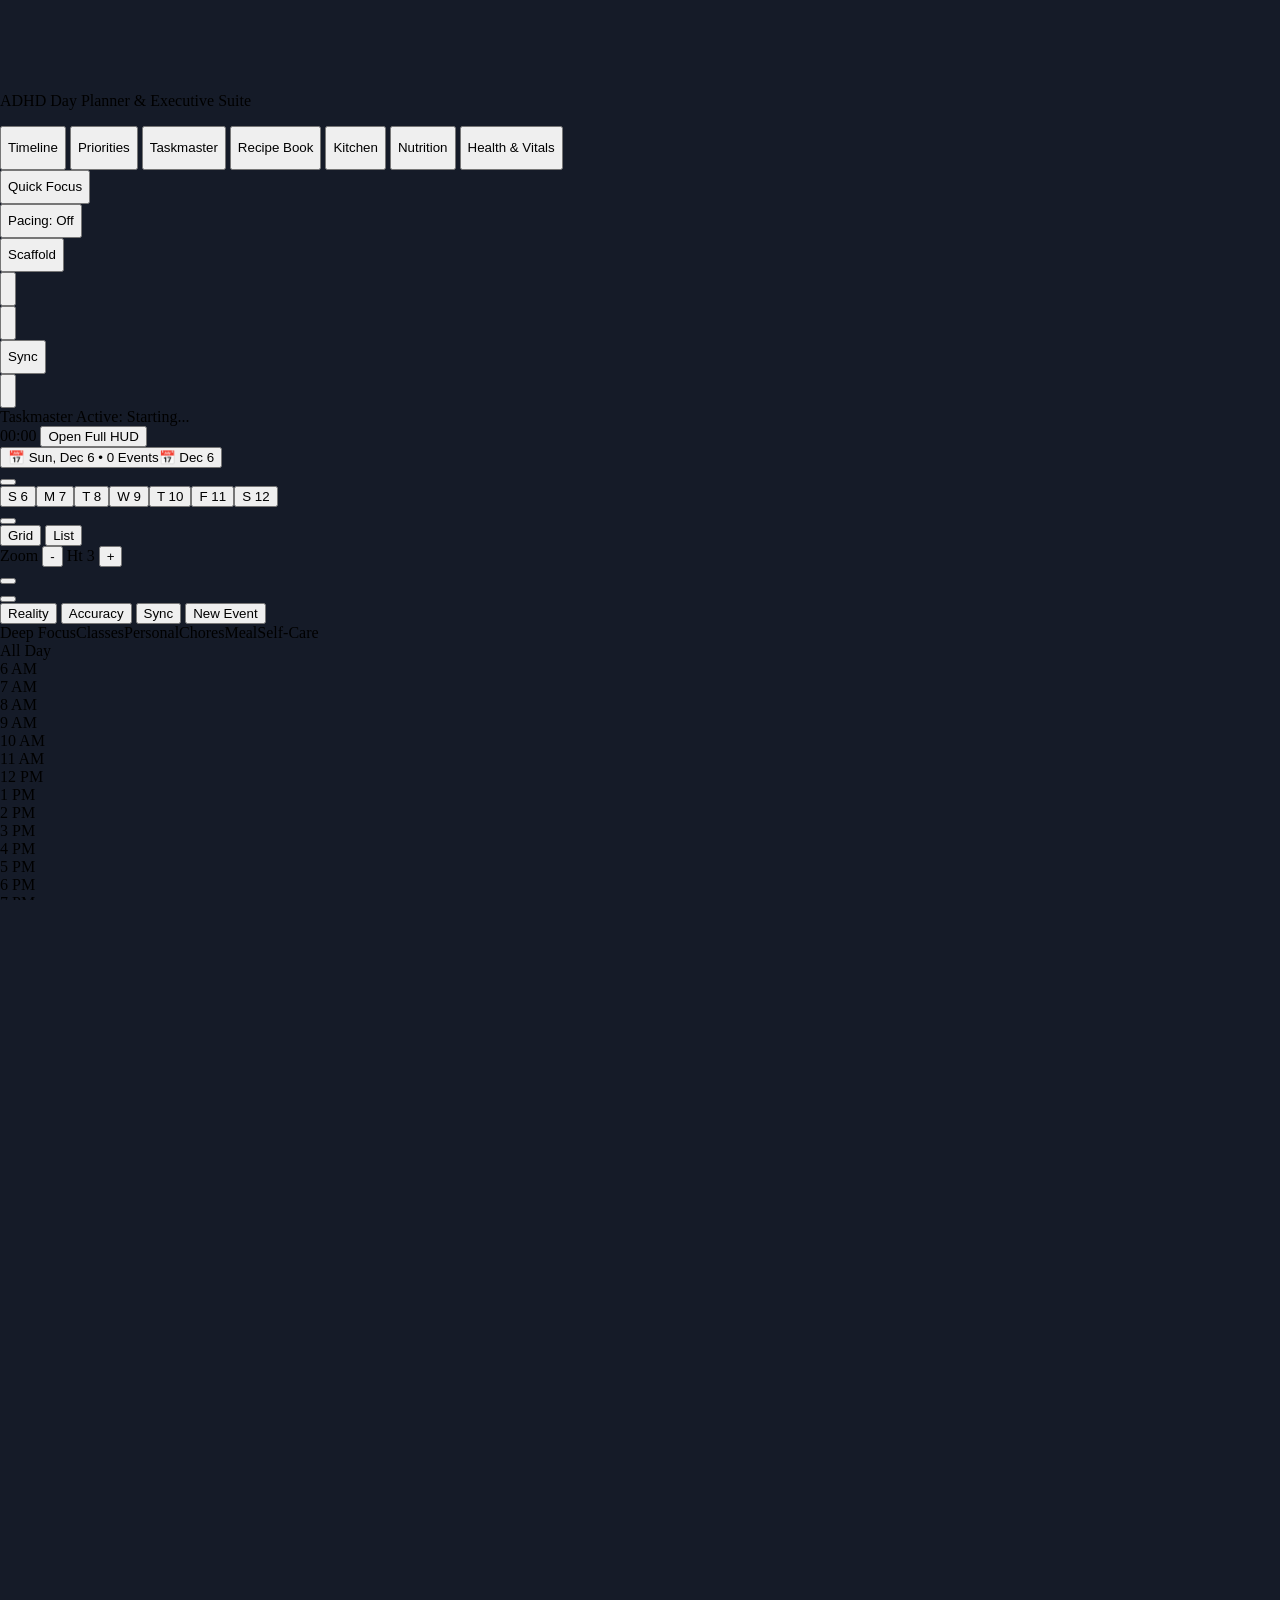
==== commit e66292b1: "v62: improve pantry speed, smart sorting, unit conversion, and barcode access" ====
--- a/site/index.html
+++ b/site/index.html
@@ -49,7 +49,7 @@
     }
   </script>
   <!-- FocusFlow Custom Stylesheet -->
-  <link rel="stylesheet" href="css/styles.css?v=57">
+  <link rel="stylesheet" href="css/styles.css?v=59">
   <script>
     function resetViewportZoom() {
       try {
@@ -896,19 +896,25 @@
         <!-- Search Bar & Storage Filters -->
         <div class="bg-dark-surface border border-dark-border rounded-2xl p-4 space-y-3">
           <div class="relative">
-            <div class="relative flex items-center">
-              <i data-lucide="search" class="w-4 h-4 text-slate-400 absolute left-3.5 pointer-events-none"></i>
-              <input type="text" id="kitchen-food-search-input" onkeydown="onKitchenSearchKeydown(event)" oninput="searchWholeFoodsForPantry(this.value)" placeholder="Type ingredient name (e.g. Sliced Almonds, Tofu, Honey) and press Enter to add..." class="w-full bg-dark-base border border-dark-border rounded-xl pl-10 pr-24 py-2.5 text-white text-xs placeholder:text-slate-500 focus:outline-none focus:border-pastel-mint">
-              <button type="button" onclick="addCustomPantryItemFromInput()" class="absolute right-2 px-3 py-1.5 rounded-lg bg-pastel-mint text-dark-base font-bold text-xs hover:bg-emerald-300 transition active:scale-95">
-                + Add
+            <div class="relative flex items-center gap-2">
+              <div class="relative flex-1 min-w-0">
+                <i data-lucide="search" class="w-4 h-4 text-slate-400 absolute left-3.5 top-3 pointer-events-none"></i>
+                <input type="text" id="kitchen-food-search-input" onkeydown="onKitchenSearchKeydown(event)" oninput="searchWholeFoodsForPantry(this.value)" placeholder="Type ingredient name (e.g. Sliced Almonds, Tofu, Honey) and press Enter to add..." class="w-full bg-dark-base border border-dark-border rounded-xl pl-10 pr-20 py-2.5 text-white text-xs placeholder:text-slate-500 focus:outline-none focus:border-pastel-mint">
+                <button type="button" onclick="addCustomPantryItemFromInput()" class="absolute right-2 top-2 px-3 py-1 rounded-lg bg-pastel-mint text-dark-base font-bold text-xs hover:bg-emerald-300 transition active:scale-95">
+                  + Add
+                </button>
+              </div>
+              <button type="button" onclick="openBarcodeScannerModal()" class="px-3 py-2.5 rounded-xl bg-dark-elevated hover:bg-slate-700 border border-pastel-lavender/40 text-pastel-lavender font-bold text-xs flex items-center gap-1.5 shrink-0 transition" title="Scan package barcode into pantry">
+                <i data-lucide="scan-barcode" class="w-4 h-4"></i>
+                <span class="hidden sm:inline">Scan Barcode</span>
               </button>
             </div>
             <div id="kitchen-search-suggestions" class="hidden absolute left-0 right-0 top-full mt-1.5 z-30 bg-dark-elevated border border-dark-border rounded-2xl p-2 shadow-2xl space-y-1"></div>
           </div>
 
-          <!-- Top View Mode & Multi-Filter Control Panel -->
+          <!-- Top View Mode, Sorting & Multi-Filter Control Panel -->
           <div class="space-y-3 pt-2 border-t border-dark-border/60 text-xs">
-            <!-- Row 1: Dual View Mode Switcher + Multi-Filter Toggle -->
+            <!-- Row 1: Dual View Mode Switcher + Sort Pills -->
             <div class="flex items-center justify-between flex-wrap gap-2">
               <div class="flex items-center gap-1 bg-dark-base p-1 rounded-2xl border border-dark-border">
                 <button type="button" onclick="switchPantryViewGroup('zone')" id="btn-pantry-view-zone" class="px-3 py-1.5 rounded-xl font-bold bg-pastel-mint text-dark-base shadow-sm transition flex items-center gap-1.5 text-xs">
@@ -925,8 +931,12 @@
                 </button>
               </div>
 
-              <div id="pantry-view-hint" class="text-[11px] text-slate-400 font-mono">
-                💡 Tap Multi-Filter to combine zone &amp; food filters
+              <!-- Sort Order Pills -->
+              <div class="flex items-center gap-1 bg-dark-base p-1 rounded-xl border border-dark-border text-[10.5px]">
+                <span class="text-slate-400 font-mono px-1.5 text-[10px]">Sort:</span>
+                <button type="button" onclick="setPantrySortOrder('expiring')" id="btn-psort-expiring" class="px-2 py-0.5 rounded-lg bg-pastel-butter text-dark-base font-bold text-[10.5px] shadow-sm transition" title="Sort soonest expiring first">⏳ Expiring</button>
+                <button type="button" onclick="setPantrySortOrder('name')" id="btn-psort-name" class="px-2 py-0.5 rounded-lg text-slate-400 hover:text-white text-[10.5px] transition" title="Sort alphabetically">A-Z</button>
+                <button type="button" onclick="setPantrySortOrder('recent')" id="btn-psort-recent" class="px-2 py-0.5 rounded-lg text-slate-400 hover:text-white text-[10.5px] transition" title="Sort recently added first">Recent</button>
               </div>
             </div>
 
@@ -1895,6 +1905,11 @@
         </div>
       </div>
 
+      <!-- Complete Recipe Nutritional Profile (Serving Mass, Macros & Micronutrients) -->
+      <div id="inspect-recipe-nutrition-panel" class="p-3.5 rounded-2xl bg-dark-base border border-dark-border space-y-2.5 text-xs">
+        <!-- Dynamically populated -->
+      </div>
+
       <div class="pt-2 flex justify-between items-center border-t border-dark-border">
         <button type="button" onclick="closeRecipeInspectModal()" class="px-4 py-2 rounded-xl bg-dark-base text-slate-300 text-xs">Close</button>
         <button type="button" id="inspect-recipe-cook-btn" class="px-5 py-2 rounded-xl bg-pastel-coral text-dark-base font-bold text-xs hover:opacity-95 transition shadow-md">🚀 Cook This Recipe</button>
@@ -2681,29 +2696,36 @@
     <div class="bg-dark-elevated border border-pastel-mint/40 rounded-3xl w-full max-w-xl p-6 space-y-4 shadow-2xl max-h-[90vh] overflow-y-auto">
       <div class="flex items-center justify-between border-b border-dark-border pb-3">
         <div>
-          <div class="flex items-center gap-2">
+          <div class="flex items-center gap-2 flex-wrap">
             <span id="detail-food-badge" class="px-2 py-0.5 rounded text-[10px] font-bold bg-pastel-mint/20 text-pastel-mint border border-pastel-mint/30">Verified Fact</span>
-            <span class="text-xs text-slate-400 font-mono" id="detail-food-kcal">250 kcal</span>
+            <span class="text-xs text-pastel-lavender font-mono font-bold" id="detail-food-kcal">250 kcal</span>
+            <span class="text-[11px] text-pastel-sky font-mono" id="detail-food-serving">1 serving = 100 g</span>
           </div>
           <h3 class="text-lg font-bold text-white mt-1" id="detail-food-name">Food Name</h3>
         </div>
-        <button onclick="closeFoodDetailModal()" class="text-slate-400 hover:text-white p-1 rounded-lg">
-          <i data-lucide="x" class="w-5 h-5"></i>
-        </button>
+        <div class="flex items-center gap-2">
+          <button type="button" onclick="openManualNutritionForLoggedFood()" class="px-2.5 py-1 rounded-xl bg-dark-base border border-pastel-mint/40 text-pastel-mint hover:bg-pastel-mint/15 text-[11px] font-bold flex items-center gap-1 transition">
+            <i data-lucide="edit-3" class="w-3.5 h-3.5"></i>
+            <span>Edit Nutrition</span>
+          </button>
+          <button onclick="closeFoodDetailModal()" class="text-slate-400 hover:text-white p-1 rounded-lg">
+            <i data-lucide="x" class="w-5 h-5"></i>
+          </button>
+        </div>
       </div>
 
       <!-- Macros Summary Bar -->
       <div class="grid grid-cols-4 gap-2 text-center text-xs">
         <div class="bg-dark-base p-2.5 rounded-xl border border-dark-border">
-          <span class="text-[10px] text-pastel-peach uppercase font-bold">Protein</span>
+          <span class="text-[10px] text-pastel-coral uppercase font-bold">Protein</span>
           <div class="text-sm font-bold text-white font-mono" id="detail-macro-protein">0g</div>
         </div>
         <div class="bg-dark-base p-2.5 rounded-xl border border-dark-border">
-          <span class="text-[10px] text-pastel-butter uppercase font-bold">Carbs</span>
+          <span class="text-[10px] text-pastel-mint uppercase font-bold">Carbs</span>
           <div class="text-sm font-bold text-white font-mono" id="detail-macro-carbs">0g</div>
         </div>
         <div class="bg-dark-base p-2.5 rounded-xl border border-dark-border">
-          <span class="text-[10px] text-pastel-sky uppercase font-bold">Fats</span>
+          <span class="text-[10px] text-pastel-butter uppercase font-bold">Fats</span>
           <div class="text-sm font-bold text-white font-mono" id="detail-macro-fats">0g</div>
         </div>
         <div class="bg-dark-base p-2.5 rounded-xl border border-dark-border">
@@ -4194,11 +4216,11 @@
           <!-- 4 Macronutrients Interactive Grid (Editable % and Grams) -->
           <div class="grid grid-cols-1 sm:grid-cols-2 gap-2.5">
             <!-- 1. Protein Card -->
-            <div class="p-2.5 rounded-xl bg-dark-elevated border border-pastel-peach/30 space-y-2">
+            <div class="p-2.5 rounded-xl bg-dark-elevated border border-pastel-coral/30 space-y-2">
               <div class="flex items-center justify-between">
                 <div class="flex items-center gap-1.5">
-                  <div class="w-2.5 h-2.5 rounded-full bg-pastel-peach shrink-0"></div>
-                  <span class="text-xs font-bold text-pastel-peach">Protein</span>
+                  <div class="w-2.5 h-2.5 rounded-full bg-pastel-coral shrink-0"></div>
+                  <span class="text-xs font-bold text-pastel-coral">Protein</span>
                 </div>
                 <span class="text-[9px] font-mono text-slate-400" id="macro-calc-prot-kcal">538 kcal (4 kcal/g)</span>
               </div>
@@ -4206,14 +4228,14 @@
                 <div>
                   <label class="block text-[9px] text-slate-400 font-semibold mb-0.5">Percentage (%)</label>
                   <div class="relative">
-                    <input type="number" id="macro-input-prot-pct" min="5" max="70" step="1" value="25" oninput="onMacroPercentInput('protein', this.value)" class="w-full bg-dark-base border border-dark-border focus:border-pastel-peach rounded-lg px-2.5 py-1.5 text-white font-mono text-xs pr-6">
+                    <input type="number" id="macro-input-prot-pct" min="5" max="70" step="1" value="25" oninput="onMacroPercentInput('protein', this.value)" class="w-full bg-dark-base border border-dark-border focus:border-pastel-coral rounded-lg px-2.5 py-1.5 text-white font-mono text-xs pr-6">
                     <span class="absolute right-2 top-1.5 text-[11px] text-slate-400 font-mono">%</span>
                   </div>
                 </div>
                 <div>
                   <label class="block text-[9px] text-slate-400 font-semibold mb-0.5">Weight (Grams)</label>
                   <div class="relative">
-                    <input type="number" id="macro-input-prot-g" min="30" max="400" step="1" value="135" oninput="onMacroGramInput('protein', this.value)" class="w-full bg-dark-base border border-dark-border focus:border-pastel-peach rounded-lg px-2.5 py-1.5 text-pastel-peach font-mono font-bold text-xs pr-6">
+                    <input type="number" id="macro-input-prot-g" min="30" max="400" step="1" value="135" oninput="onMacroGramInput('protein', this.value)" class="w-full bg-dark-base border border-dark-border focus:border-pastel-coral rounded-lg px-2.5 py-1.5 text-pastel-coral font-mono font-bold text-xs pr-6">
                     <span class="absolute right-2 top-1.5 text-[11px] text-slate-400 font-mono">g</span>
                   </div>
                 </div>
@@ -4222,11 +4244,11 @@
             </div>
 
             <!-- 2. Carbohydrates Card -->
-            <div class="p-2.5 rounded-xl bg-dark-elevated border border-pastel-butter/30 space-y-2">
+            <div class="p-2.5 rounded-xl bg-dark-elevated border border-pastel-mint/30 space-y-2">
               <div class="flex items-center justify-between">
                 <div class="flex items-center gap-1.5">
-                  <div class="w-2.5 h-2.5 rounded-full bg-pastel-butter shrink-0"></div>
-                  <span class="text-xs font-bold text-pastel-butter">Carbohydrates</span>
+                  <div class="w-2.5 h-2.5 rounded-full bg-pastel-mint shrink-0"></div>
+                  <span class="text-xs font-bold text-pastel-mint">Carbohydrates</span>
                 </div>
                 <span class="text-[9px] font-mono text-slate-400" id="macro-calc-carb-kcal">968 kcal (4 kcal/g)</span>
               </div>
@@ -4234,14 +4256,14 @@
                 <div>
                   <label class="block text-[9px] text-slate-400 font-semibold mb-0.5">Percentage (%)</label>
                   <div class="relative">
-                    <input type="number" id="macro-input-carb-pct" min="5" max="80" step="1" value="45" oninput="onMacroPercentInput('carbs', this.value)" class="w-full bg-dark-base border border-dark-border focus:border-pastel-butter rounded-lg px-2.5 py-1.5 text-white font-mono text-xs pr-6">
+                    <input type="number" id="macro-input-carb-pct" min="5" max="80" step="1" value="45" oninput="onMacroPercentInput('carbs', this.value)" class="w-full bg-dark-base border border-dark-border focus:border-pastel-mint rounded-lg px-2.5 py-1.5 text-white font-mono text-xs pr-6">
                     <span class="absolute right-2 top-1.5 text-[11px] text-slate-400 font-mono">%</span>
                   </div>
                 </div>
                 <div>
                   <label class="block text-[9px] text-slate-400 font-semibold mb-0.5">Weight (Grams)</label>
                   <div class="relative">
-                    <input type="number" id="macro-input-carb-g" min="20" max="600" step="1" value="240" oninput="onMacroGramInput('carbs', this.value)" class="w-full bg-dark-base border border-dark-border focus:border-pastel-butter rounded-lg px-2.5 py-1.5 text-pastel-butter font-mono font-bold text-xs pr-6">
+                    <input type="number" id="macro-input-carb-g" min="20" max="600" step="1" value="240" oninput="onMacroGramInput('carbs', this.value)" class="w-full bg-dark-base border border-dark-border focus:border-pastel-mint rounded-lg px-2.5 py-1.5 text-pastel-mint font-mono font-bold text-xs pr-6">
                     <span class="absolute right-2 top-1.5 text-[11px] text-slate-400 font-mono">g</span>
                   </div>
                 </div>
@@ -4250,11 +4272,11 @@
             </div>
 
             <!-- 3. Healthy Fats Card -->
-            <div class="p-2.5 rounded-xl bg-dark-elevated border border-pastel-sky/30 space-y-2">
+            <div class="p-2.5 rounded-xl bg-dark-elevated border border-pastel-butter/30 space-y-2">
               <div class="flex items-center justify-between">
                 <div class="flex items-center gap-1.5">
-                  <div class="w-2.5 h-2.5 rounded-full bg-pastel-sky shrink-0"></div>
-                  <span class="text-xs font-bold text-pastel-sky">Healthy Fats</span>
+                  <div class="w-2.5 h-2.5 rounded-full bg-pastel-butter shrink-0"></div>
+                  <span class="text-xs font-bold text-pastel-butter">Healthy Fats</span>
                 </div>
                 <span class="text-[9px] font-mono text-slate-400" id="macro-calc-fat-kcal">645 kcal (9 kcal/g)</span>
               </div>
@@ -4262,14 +4284,14 @@
                 <div>
                   <label class="block text-[9px] text-slate-400 font-semibold mb-0.5">Percentage (%)</label>
                   <div class="relative">
-                    <input type="number" id="macro-input-fat-pct" min="10" max="75" step="1" value="30" oninput="onMacroPercentInput('fat', this.value)" class="w-full bg-dark-base border border-dark-border focus:border-pastel-sky rounded-lg px-2.5 py-1.5 text-white font-mono text-xs pr-6">
+                    <input type="number" id="macro-input-fat-pct" min="10" max="75" step="1" value="30" oninput="onMacroPercentInput('fat', this.value)" class="w-full bg-dark-base border border-dark-border focus:border-pastel-butter rounded-lg px-2.5 py-1.5 text-white font-mono text-xs pr-6">
                     <span class="absolute right-2 top-1.5 text-[11px] text-slate-400 font-mono">%</span>
                   </div>
                 </div>
                 <div>
                   <label class="block text-[9px] text-slate-400 font-semibold mb-0.5">Weight (Grams)</label>
                   <div class="relative">
-                    <input type="number" id="macro-input-fat-g" min="15" max="300" step="1" value="71" oninput="onMacroGramInput('fat', this.value)" class="w-full bg-dark-base border border-dark-border focus:border-pastel-sky rounded-lg px-2.5 py-1.5 text-pastel-sky font-mono font-bold text-xs pr-6">
+                    <input type="number" id="macro-input-fat-g" min="15" max="300" step="1" value="71" oninput="onMacroGramInput('fat', this.value)" class="w-full bg-dark-base border border-dark-border focus:border-pastel-butter rounded-lg px-2.5 py-1.5 text-pastel-butter font-mono font-bold text-xs pr-6">
                     <span class="absolute right-2 top-1.5 text-[11px] text-slate-400 font-mono">g</span>
                   </div>
                 </div>
@@ -5077,19 +5099,19 @@
 
         <div class="grid grid-cols-4 gap-1.5 text-center font-mono">
           <div class="p-2 rounded-xl bg-dark-elevated">
-            <span class="text-[9.5px] text-slate-400 block">Kcal</span>
+            <span class="text-[9.5px] text-pastel-lavender block font-bold">Energy</span>
             <span class="text-sm font-bold text-white" id="pantry-detail-kcal">45</span>
           </div>
           <div class="p-2 rounded-xl bg-dark-elevated">
-            <span class="text-[9.5px] text-pastel-mint block">Protein</span>
+            <span class="text-[9.5px] text-pastel-coral block font-bold">Protein</span>
             <span class="text-sm font-bold text-white" id="pantry-detail-protein">3.5g</span>
           </div>
           <div class="p-2 rounded-xl bg-dark-elevated">
-            <span class="text-[9.5px] text-pastel-sky block">Carbs</span>
+            <span class="text-[9.5px] text-pastel-mint block font-bold">Carbs</span>
             <span class="text-sm font-bold text-white" id="pantry-detail-carbs">8.0g</span>
           </div>
           <div class="p-2 rounded-xl bg-dark-elevated">
-            <span class="text-[9.5px] text-pastel-coral block">Fat</span>
+            <span class="text-[9.5px] text-pastel-butter block font-bold">Fat</span>
             <span class="text-sm font-bold text-white" id="pantry-detail-fat">0.4g</span>
           </div>
         </div>
@@ -5112,6 +5134,15 @@
             <span class="text-slate-400 block text-[9px]">Sodium</span>
             <span class="font-bold text-slate-200" id="pantry-detail-sodium">45mg</span>
           </div>
+        </div>
+
+        <!-- Unified Macronutrient Daily Goal Contribution Bars -->
+        <div class="pt-2 border-t border-dark-border/60 space-y-1.5">
+          <span class="text-[10.5px] font-bold text-white flex items-center gap-1">
+            <i data-lucide="activity" class="w-3.5 h-3.5 text-pastel-lavender"></i>
+            Macronutrients &amp; Daily Goal Contribution
+          </span>
+          <div id="pantry-macro-bars-grid" class="space-y-1"></div>
         </div>
 
         <!-- Essential Human Survival Micronutrients Tabbed Section -->
@@ -5297,13 +5328,39 @@
           </div>
         </div>
 
+        <!-- Package Dimensions & Serving Size Definition -->
+        <div class="p-3 rounded-2xl bg-dark-base border border-pastel-sky/30 space-y-2 text-xs">
+          <div class="flex items-center justify-between">
+            <span class="font-bold text-white text-[11px] flex items-center gap-1.5">
+              <i data-lucide="scale" class="w-3.5 h-3.5 text-pastel-sky"></i>
+              Serving Measurement &amp; Mass
+            </span>
+            <span class="text-[10px] text-pastel-sky font-mono font-semibold">1 Serving Reference</span>
+          </div>
+
+          <div class="grid grid-cols-1 sm:grid-cols-3 gap-2">
+            <div>
+              <label class="text-[10.5px] text-slate-300 block mb-0.5 font-medium">Serving Size / Portion</label>
+              <input type="text" id="manual-nut-serving-desc" placeholder="e.g. 1 cup, 1 medium, 2 tbsp" class="w-full bg-dark-elevated border border-dark-border rounded-xl px-2.5 py-1.5 text-white font-mono text-xs focus:border-pastel-sky">
+            </div>
+            <div>
+              <label class="text-[10.5px] text-pastel-mint block mb-0.5 font-bold">Serving Mass in Grams <span class="text-slate-400 font-normal">(g)</span></label>
+              <input type="number" id="manual-nut-serving-grams" placeholder="e.g. 240" step="any" min="0" class="w-full bg-dark-elevated border border-pastel-mint/40 rounded-xl px-2.5 py-1.5 text-white font-mono font-bold text-xs focus:border-pastel-mint" title="Mass in grams for 1 serving">
+            </div>
+            <div>
+              <label class="text-[10.5px] text-slate-300 block mb-0.5 font-medium">Servings per Container</label>
+              <input type="number" id="manual-nut-servings-per-container" placeholder="e.g. 4" step="any" min="0.1" value="1" class="w-full bg-dark-elevated border border-dark-border rounded-xl px-2.5 py-1.5 text-white font-mono text-xs focus:border-pastel-sky">
+            </div>
+          </div>
+        </div>
+
         <div class="grid grid-cols-2 sm:grid-cols-4 gap-2">
           <div>
-            <label class="font-semibold text-slate-300 block mb-1">Package Size</label>
+            <label class="font-semibold text-slate-300 block mb-1">Total Package Size</label>
             <input type="number" id="manual-nut-amount" step="any" min="0" value="1" class="w-full bg-dark-base border border-dark-border rounded-xl px-2.5 py-1.5 text-white font-mono text-xs focus:border-pastel-mint">
           </div>
           <div>
-            <label class="font-semibold text-slate-300 block mb-1">Unit</label>
+            <label class="font-semibold text-slate-300 block mb-1">Package Unit</label>
             <select id="manual-nut-unit" class="w-full bg-dark-base border border-dark-border rounded-xl px-2 py-1.5 text-white text-xs">
               <option value="items">items</option>
               <option value="fl oz">fl oz</option>
@@ -5355,26 +5412,26 @@
 
         <div class="grid grid-cols-2 sm:grid-cols-4 gap-2 font-mono">
           <div>
-            <span class="text-[9.5px] text-slate-400 block mb-0.5">Calories (kcal)</span>
-            <input type="number" id="manual-nut-kcal" placeholder="0" min="0" class="w-full bg-dark-elevated border border-dark-border rounded-xl px-2.5 py-1.5 text-white font-bold text-xs focus:border-pastel-mint">
-          </div>
-          <div>
-            <span class="text-[9.5px] text-pastel-mint block mb-0.5">Protein (g)</span>
-            <input type="number" id="manual-nut-protein" placeholder="0" min="0" step="any" class="w-full bg-dark-elevated border border-dark-border rounded-xl px-2.5 py-1.5 text-white font-bold text-xs focus:border-pastel-mint">
-          </div>
-          <div>
-            <span class="text-[9.5px] text-pastel-sky block mb-0.5">Total Carbs (g)</span>
+            <span class="text-[9.5px] text-pastel-lavender font-bold block mb-0.5">Calories (kcal)</span>
+            <input type="number" id="manual-nut-kcal" placeholder="0" min="0" class="w-full bg-dark-elevated border border-dark-border rounded-xl px-2.5 py-1.5 text-white font-bold text-xs focus:border-pastel-lavender">
+          </div>
+          <div>
+            <span class="text-[9.5px] text-pastel-coral font-bold block mb-0.5">Protein (g)</span>
+            <input type="number" id="manual-nut-protein" placeholder="0" min="0" step="any" class="w-full bg-dark-elevated border border-dark-border rounded-xl px-2.5 py-1.5 text-white font-bold text-xs focus:border-pastel-coral">
+          </div>
+          <div>
+            <span class="text-[9.5px] text-pastel-mint font-bold block mb-0.5">Total Carbs (g)</span>
             <input type="number" id="manual-nut-carbs" placeholder="0" min="0" step="any" class="w-full bg-dark-elevated border border-dark-border rounded-xl px-2.5 py-1.5 text-white font-bold text-xs focus:border-pastel-mint">
           </div>
           <div>
-            <span class="text-[9.5px] text-pastel-coral block mb-0.5">Total Fat (g)</span>
-            <input type="number" id="manual-nut-fat" placeholder="0" min="0" step="any" class="w-full bg-dark-elevated border border-dark-border rounded-xl px-2.5 py-1.5 text-white font-bold text-xs focus:border-pastel-mint">
+            <span class="text-[9.5px] text-pastel-butter font-bold block mb-0.5">Total Fat (g)</span>
+            <input type="number" id="manual-nut-fat" placeholder="0" min="0" step="any" class="w-full bg-dark-elevated border border-dark-border rounded-xl px-2.5 py-1.5 text-white font-bold text-xs focus:border-pastel-butter">
           </div>
         </div>
 
         <div class="grid grid-cols-2 sm:grid-cols-4 gap-2 font-mono pt-1 border-t border-dark-border/40">
           <div>
-            <span class="text-[9.5px] text-slate-400 block mb-0.5">Dietary Fiber (g)</span>
+            <span class="text-[9.5px] text-pastel-mint block mb-0.5">Dietary Fiber (g)</span>
             <input type="number" id="manual-nut-fiber" placeholder="0" min="0" step="any" class="w-full bg-dark-elevated border border-dark-border rounded-xl px-2 py-1 text-white text-xs">
           </div>
           <div>
@@ -5405,24 +5462,59 @@
             <input type="number" id="manual-nut-cholesterol" placeholder="0" min="0" step="any" class="w-full bg-dark-elevated border border-dark-border rounded-xl px-2 py-1 text-white text-xs">
           </div>
           <div>
-            <span class="text-[9.5px] text-slate-400 block mb-0.5">Water / Moisture (ml)</span>
+            <span class="text-[9.5px] text-pastel-sky font-bold block mb-0.5">Water / Moisture (ml)</span>
             <input type="number" id="manual-nut-water" placeholder="0" min="0" step="any" class="w-full bg-dark-elevated border border-dark-border rounded-xl px-2 py-1 text-white text-xs">
           </div>
         </div>
       </div>
 
-      <!-- Quick Auto-Estimate Helper with Undo Support -->
+      <!-- USDA Specific-Food Confirmation Prompt (Clean, No Explanation) -->
+      <div id="usda-supplement-confirm-card" class="hidden p-3 rounded-2xl bg-amber-950/40 border border-amber-400/50 space-y-2 text-xs shadow-lg">
+        <div class="flex items-center justify-between gap-2">
+          <div class="flex items-center gap-2 min-w-0">
+            <i data-lucide="help-circle" class="w-4 h-4 text-amber-300 shrink-0"></i>
+            <span class="font-bold text-white text-xs truncate" id="usda-supplement-prompt-title">Supplement nutrients with info from USDA?</span>
+          </div>
+          <div class="flex items-center gap-1.5 shrink-0">
+            <button type="button" onclick="cancelUsdaSupplementation()" class="px-2.5 py-1 rounded-lg bg-dark-base border border-dark-border text-slate-300 hover:text-white text-xs font-semibold">
+              Cancel
+            </button>
+            <button type="button" id="btn-confirm-usda-supplement" onclick="confirmUsdaSupplementation()" class="px-3 py-1 rounded-lg bg-pastel-mint text-dark-base font-bold text-xs hover:bg-emerald-300 shadow-sm transition">
+              ✓ Supplement Nutrients
+            </button>
+          </div>
+        </div>
+      </div>
+
+      <!-- Sourced Info Attribution Badge -->
+      <div id="usda-source-attribution-pill" class="hidden p-2 rounded-xl bg-pastel-sky/10 border border-pastel-sky/30 text-xs flex items-center justify-between gap-2">
+        <div class="flex items-center gap-1.5 text-pastel-sky text-[11px]">
+          <i data-lucide="info" class="w-3.5 h-3.5 shrink-0"></i>
+          <span id="usda-source-attribution-text">Nutrient information supplemented by USDA</span>
+        </div>
+        <button type="button" onclick="undoAutoEstimateMicros()" class="text-[10px] font-semibold text-slate-400 hover:text-rose-300 transition">
+          Revert to original
+        </button>
+      </div>
+
+      <!-- Quick Auto-Estimate Helper with Undo Support & Accuracy Legend -->
       <div class="flex items-center justify-between p-2.5 rounded-xl bg-pastel-mint/10 border border-pastel-mint/30 text-xs flex-wrap gap-2">
         <div class="flex items-center gap-2">
           <i data-lucide="sparkles" class="w-4 h-4 text-pastel-mint shrink-0"></i>
-          <span class="text-[11px] text-slate-300">Auto-fill missing vitamins &amp; minerals using USDA averages:</span>
+          <div class="text-[10.5px] text-slate-300">
+            <span class="font-bold text-white block">Nutritional Accuracy Legend:</span>
+            <span class="flex items-center gap-2 mt-0.5 text-[10px]">
+              <span class="inline-flex items-center gap-0.5 text-emerald-400 font-bold"><i data-lucide="shield-check" class="w-3 h-3 inline"></i> Verified Label</span>
+              <span class="inline-flex items-center gap-0.5 text-amber-300 font-bold font-mono">~ Estimated</span>
+            </span>
+          </div>
         </div>
         <div class="flex items-center gap-1.5 shrink-0">
           <button type="button" id="btn-undo-auto-estimate-micros" onclick="undoAutoEstimateMicros()" class="hidden px-2.5 py-1 rounded-lg bg-dark-base border border-dark-border text-slate-300 hover:text-white font-semibold text-[11px] transition" title="Revert to original micronutrient values">
             ↺ Undo Auto-Fill
           </button>
-          <button type="button" onclick="autoEstimateMissingMicros()" class="px-3 py-1 rounded-lg bg-pastel-mint text-dark-base font-bold text-[11px] hover:bg-emerald-300 transition">
-            Auto-Estimate Micros
+          <button type="button" onclick="requestUsdaFoodSupplementation()" class="px-3 py-1 rounded-lg bg-pastel-mint text-dark-base font-bold text-[11px] hover:bg-emerald-300 transition">
+            Auto-Estimate with USDA
           </button>
         </div>
       </div>
@@ -6195,7 +6287,7 @@
 
   <!-- Reference Data Collections -->
   <script src="data/family-cookbook.js?v=48"></script>
-  <script src="data/usda-foods.js?v=48"></script>
+  <script src="data/usda-foods.js?v=59"></script>
 
   <!-- Audio Synthesis Script -->
   <script src="js/audio.js?v=48"></script>
@@ -6205,10 +6297,12 @@
   <script src="js/sync.js?v=48"></script>
   <script src="js/timeline.js?v=48"></script>
   <script src="js/calendar-categories.js?v=48"></script>
-  <script src="js/kitchen.js?v=48"></script>
-  <script src="js/shopping.js?v=48"></script>
-  <script src="js/chef.js?v=48"></script>
-  <script src="js/nutrition.js?v=48"></script>
+  <script src="js/kitchen.js?v=62"></script>
+  <script src="js/shopping.js?v=58"></script>
+  <script src="js/chef.js?v=58"></script>
+  <script src="js/body-profile.js?v=61"></script>
+  <script src="js/nutrition.js?v=61"></script>
+  <script src="js/barcode.js?v=61"></script>
   <script src="js/health.js?v=48"></script>
   <script src="js/biometrics.js?v=48"></script>
   <script src="js/app.js?v=48"></script>
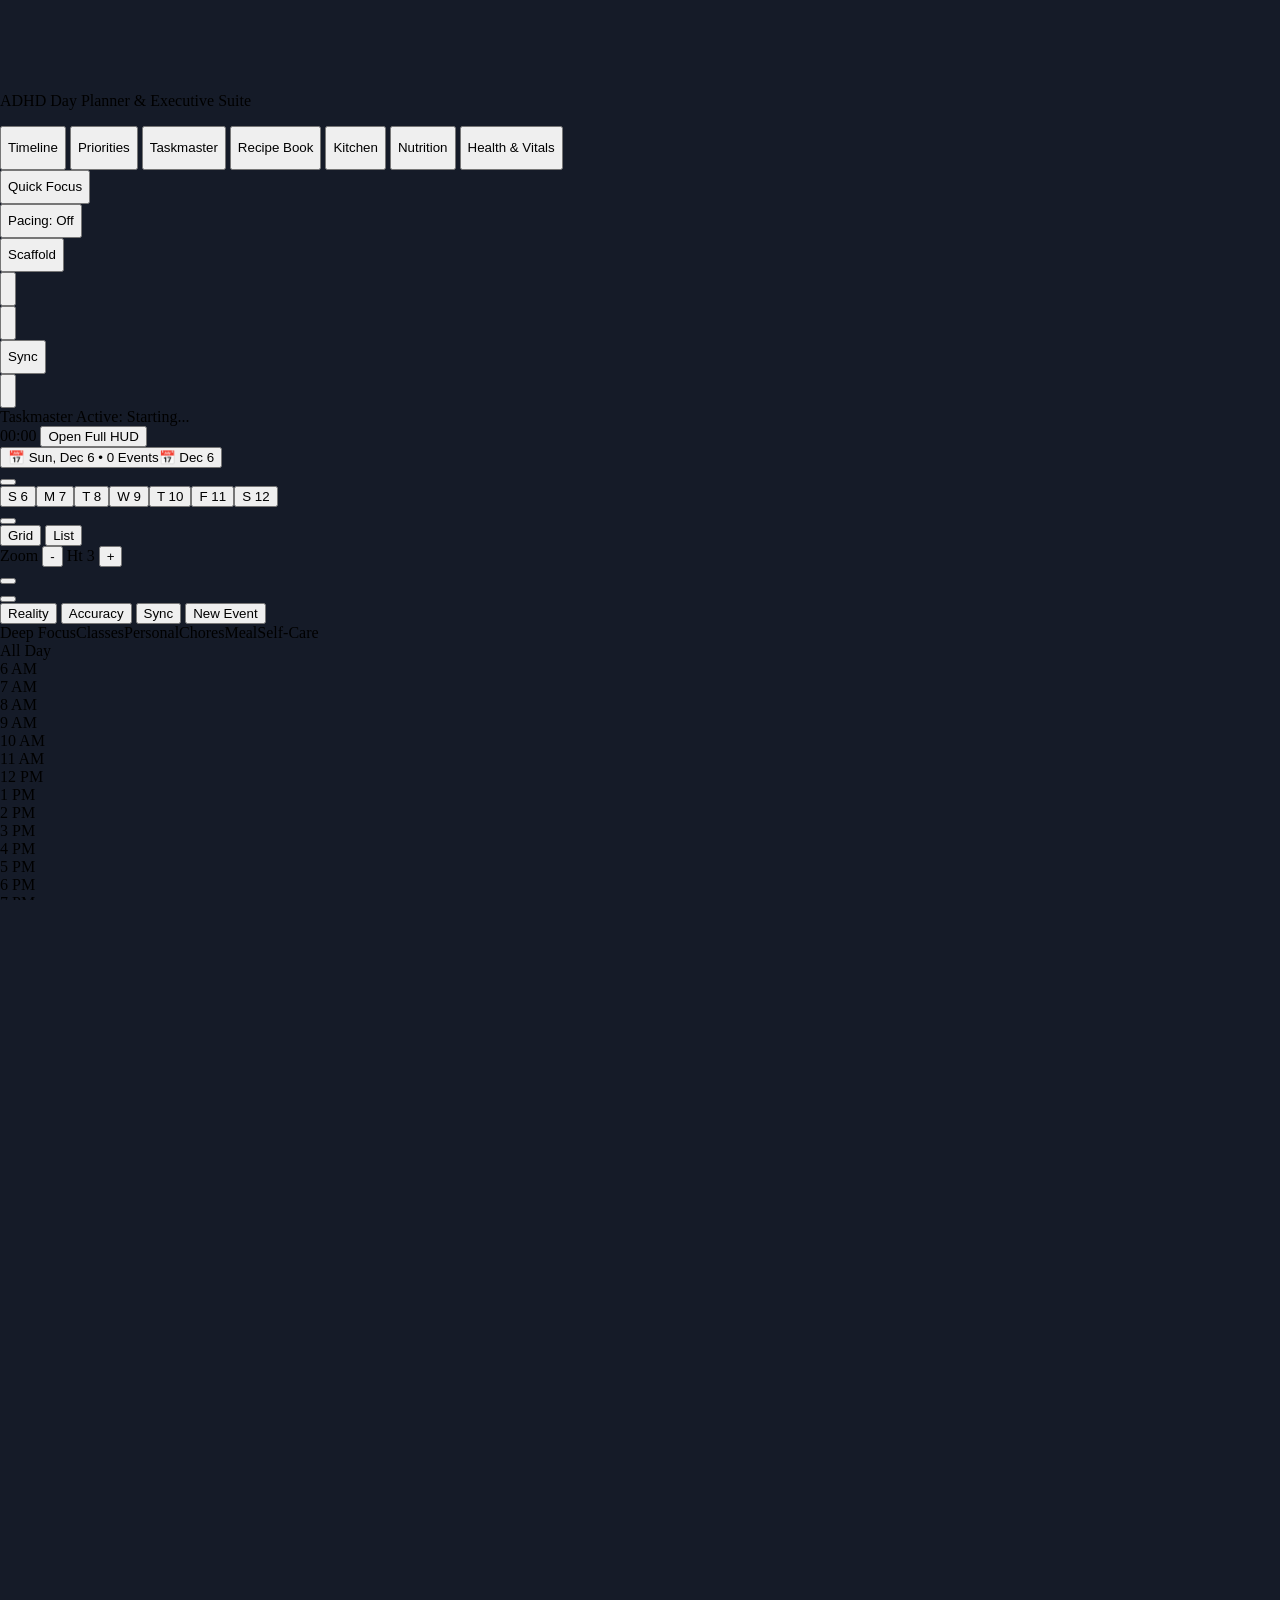
==== commit 0346b566: "v63: streamline kitchen header to 4 core actions, minimize barcode manual input, and remove receipt " ====
--- a/site/index.html
+++ b/site/index.html
@@ -837,26 +837,19 @@
             <p class="text-xs text-slate-400 mt-0.5">Inventory your pantry, plan balanced meals for the week, and auto-generate your grocery shopping list.</p>
           </div>
 
-          <!-- Global Action Buttons: Always fit in horizontal space -->
-          <div class="flex items-center gap-1 sm:gap-1.5 w-full md:w-auto justify-between sm:justify-end overflow-x-auto no-scrollbar py-0.5 shrink-0">
-            <button type="button" onclick="openReverseChefFromKitchen()" class="h-9 w-9 sm:h-9 sm:w-9 flex-1 sm:flex-initial flex items-center justify-center rounded-xl bg-gradient-to-r from-pastel-coral to-pastel-peach hover:opacity-90 text-dark-base shadow-md shadow-pastel-coral/20 transition active:scale-95 shrink-0" title="Launch Reverse Chef">
+          <!-- Global Action Buttons: Exactly 3 primary actions (Reverse Chef, Grocery Receipts, Barcode Scanner) -->
+          <div class="flex items-center gap-1.5 sm:gap-2 shrink-0">
+            <button type="button" onclick="openReverseChefFromKitchen()" class="h-9 px-3 rounded-xl bg-gradient-to-r from-pastel-coral to-pastel-peach hover:opacity-90 text-dark-base font-bold text-xs shadow-md shadow-pastel-coral/20 transition active:scale-95 flex items-center gap-1.5" title="Launch Reverse Chef">
               <i data-lucide="chef-hat" class="w-4 h-4 text-dark-base shrink-0"></i>
+              <span class="hidden sm:inline">Reverse Chef</span>
             </button>
-            <button type="button" onclick="openWalmartGroceryImportModal()" class="h-9 w-9 sm:h-9 sm:w-9 flex-1 sm:flex-initial flex items-center justify-center rounded-xl bg-dark-elevated hover:bg-slate-700 border border-pastel-sky/40 text-pastel-sky transition active:scale-95 shrink-0" title="Import Walmart or grocery receipt items with 1-by-1 approval">
+            <button type="button" onclick="openWalmartGroceryImportModal()" class="h-9 px-3 rounded-xl bg-dark-elevated hover:bg-slate-700 border border-pastel-sky/40 text-pastel-sky font-bold text-xs transition active:scale-95 flex items-center gap-1.5" title="Import groceries or store receipt photo with 1-by-1 approval">
               <i data-lucide="shopping-cart" class="w-4 h-4 shrink-0"></i>
+              <span class="hidden sm:inline">Grocery Import</span>
             </button>
-            <button type="button" onclick="openBarcodeScannerModal('pantry')" class="h-9 w-9 sm:h-9 sm:w-9 flex-1 sm:flex-initial flex items-center justify-center rounded-xl bg-dark-elevated hover:bg-slate-700 border border-pastel-lavender/40 text-pastel-lavender transition shrink-0" title="Scan Barcode into Pantry">
+            <button type="button" onclick="openBarcodeScannerModal('pantry')" class="h-9 px-3 rounded-xl bg-dark-elevated hover:bg-slate-700 border border-pastel-lavender/40 text-pastel-lavender font-bold text-xs transition active:scale-95 flex items-center gap-1.5" title="Scan Barcode or package photos into Pantry">
               <i data-lucide="scan-barcode" class="w-4 h-4 shrink-0"></i>
-            </button>
-            <label class="cursor-pointer h-9 w-9 sm:h-9 sm:w-9 flex-1 sm:flex-initial flex items-center justify-center rounded-xl bg-dark-elevated hover:bg-slate-700 border border-pastel-lavender/40 text-pastel-lavender transition shrink-0 m-0" title="Scan Fridge Photo with AI Vision">
-              <i data-lucide="camera" class="w-4 h-4 shrink-0"></i>
-              <input type="file" accept="image/*" class="hidden" onchange="handlePantryPhotoUpload(event)">
-            </label>
-            <button type="button" onclick="openAddPantryItemModal()" class="h-9 w-9 sm:h-9 sm:w-9 flex-1 sm:flex-initial flex items-center justify-center rounded-xl bg-dark-elevated hover:bg-slate-700 border border-dark-border text-slate-300 hover:text-white transition shrink-0" title="Add Ingredient Manually">
-              <i data-lucide="plus" class="w-4 h-4 shrink-0"></i>
-            </button>
-            <button type="button" onclick="clearDemoPantryItems()" class="h-9 w-9 sm:h-9 sm:w-9 flex-1 sm:flex-initial flex items-center justify-center rounded-xl bg-dark-elevated hover:bg-rose-950/40 text-slate-400 hover:text-rose-300 border border-dark-border transition shrink-0" title="Clear Demo Items (Start Fresh with Real Pantry)">
-              <i data-lucide="trash" class="w-4 h-4 shrink-0"></i>
+              <span class="hidden sm:inline">Scan Barcode</span>
             </button>
           </div>
         </div>
@@ -896,17 +889,11 @@
         <!-- Search Bar & Storage Filters -->
         <div class="bg-dark-surface border border-dark-border rounded-2xl p-4 space-y-3">
           <div class="relative">
-            <div class="relative flex items-center gap-2">
-              <div class="relative flex-1 min-w-0">
-                <i data-lucide="search" class="w-4 h-4 text-slate-400 absolute left-3.5 top-3 pointer-events-none"></i>
-                <input type="text" id="kitchen-food-search-input" onkeydown="onKitchenSearchKeydown(event)" oninput="searchWholeFoodsForPantry(this.value)" placeholder="Type ingredient name (e.g. Sliced Almonds, Tofu, Honey) and press Enter to add..." class="w-full bg-dark-base border border-dark-border rounded-xl pl-10 pr-20 py-2.5 text-white text-xs placeholder:text-slate-500 focus:outline-none focus:border-pastel-mint">
-                <button type="button" onclick="addCustomPantryItemFromInput()" class="absolute right-2 top-2 px-3 py-1 rounded-lg bg-pastel-mint text-dark-base font-bold text-xs hover:bg-emerald-300 transition active:scale-95">
-                  + Add
-                </button>
-              </div>
-              <button type="button" onclick="openBarcodeScannerModal()" class="px-3 py-2.5 rounded-xl bg-dark-elevated hover:bg-slate-700 border border-pastel-lavender/40 text-pastel-lavender font-bold text-xs flex items-center gap-1.5 shrink-0 transition" title="Scan package barcode into pantry">
-                <i data-lucide="scan-barcode" class="w-4 h-4"></i>
-                <span class="hidden sm:inline">Scan Barcode</span>
+            <div class="relative flex items-center">
+              <i data-lucide="search" class="w-4 h-4 text-slate-400 absolute left-3.5 top-3 pointer-events-none"></i>
+              <input type="text" id="kitchen-food-search-input" onkeydown="onKitchenSearchKeydown(event)" oninput="searchWholeFoodsForPantry(this.value)" placeholder="Type food or recipe (e.g. Sliced Almonds, Tofu, German Pancakes) and press Enter to add..." class="w-full bg-dark-base border border-dark-border rounded-xl pl-10 pr-20 py-2.5 text-white text-xs placeholder:text-slate-500 focus:outline-none focus:border-pastel-mint">
+              <button type="button" onclick="addCustomPantryItemFromInput()" class="absolute right-2 top-2 px-3 py-1 rounded-lg bg-pastel-mint text-dark-base font-bold text-xs hover:bg-emerald-300 transition active:scale-95">
+                + Add
               </button>
             </div>
             <div id="kitchen-search-suggestions" class="hidden absolute left-0 right-0 top-full mt-1.5 z-30 bg-dark-elevated border border-dark-border rounded-2xl p-2 shadow-2xl space-y-1"></div>
@@ -5746,19 +5733,29 @@
         </div>
       </div>
 
-      <!-- Manual Barcode Input with instant test buttons -->
-      <div class="space-y-2 text-xs">
-        <label class="block text-slate-300 font-semibold">Or Enter Barcode / UPC Number:</label>
-        <div class="flex gap-2">
-          <input type="text" id="barcode-manual-input" placeholder="e.g. 011110038332 or 052159701026" class="w-full bg-dark-base border border-dark-border rounded-xl px-3 py-2 text-white font-mono text-xs focus:border-pastel-lavender">
-          <button type="button" onclick="lookupBarcode()" class="px-4 py-2 rounded-xl bg-pastel-lavender text-dark-base font-bold text-xs shrink-0">Lookup</button>
-        </div>
-        <div class="flex flex-wrap items-center gap-1.5 pt-1">
-          <span class="text-[10px] text-slate-400">Quick Test Barcodes:</span>
-          <button type="button" onclick="setAndLookupBarcode('011110038332')" class="px-2 py-0.5 rounded bg-dark-base border border-dark-border text-slate-300 text-[10px] hover:text-white">Rolled Oats</button>
-          <button type="button" onclick="setAndLookupBarcode('052159701026')" class="px-2 py-0.5 rounded bg-dark-base border border-dark-border text-slate-300 text-[10px] hover:text-white">Greek Yogurt</button>
-        </div>
-        <div id="barcode-lookup-result" class="hidden p-3 rounded-xl bg-dark-base border border-pastel-mint/40 space-y-2"></div>
+      <!-- Manual Barcode Fallback (Collapsed by default for broken/unreadable barcodes) -->
+      <div class="pt-1 text-xs">
+        <details class="group">
+          <summary class="flex items-center justify-between text-slate-400 hover:text-white cursor-pointer select-none text-[10.5px] py-1 font-semibold">
+            <span class="flex items-center gap-1 text-slate-400 group-hover:text-pastel-lavender">
+              <i data-lucide="help-circle" class="w-3 h-3 text-slate-400"></i>
+              <span>Unreadable barcode? Enter UPC number manually</span>
+            </span>
+            <span class="text-[9px] text-slate-400 font-mono group-open:rotate-180 transition">▼</span>
+          </summary>
+          <div class="pt-2 space-y-2">
+            <div class="flex gap-2">
+              <input type="text" id="barcode-manual-input" placeholder="e.g. 011110038332 or 052159701026" class="w-full bg-dark-base border border-dark-border rounded-xl px-3 py-1.5 text-white font-mono text-xs focus:border-pastel-lavender">
+              <button type="button" onclick="lookupBarcode()" class="px-3 py-1.5 rounded-xl bg-pastel-lavender text-dark-base font-bold text-xs shrink-0">Lookup</button>
+            </div>
+            <div class="flex flex-wrap items-center gap-1.5 pt-0.5">
+              <span class="text-[9.5px] text-slate-400">Quick Test:</span>
+              <button type="button" onclick="setAndLookupBarcode('011110038332')" class="px-2 py-0.5 rounded bg-dark-base border border-dark-border text-slate-300 text-[9.5px] hover:text-white">Rolled Oats</button>
+              <button type="button" onclick="setAndLookupBarcode('052159701026')" class="px-2 py-0.5 rounded bg-dark-base border border-dark-border text-slate-300 text-[9.5px] hover:text-white">Greek Yogurt</button>
+            </div>
+          </div>
+        </details>
+        <div id="barcode-lookup-result" class="hidden mt-2 p-3 rounded-xl bg-dark-base border border-pastel-mint/40 space-y-2"></div>
       </div>
 
       <div class="pt-2 flex justify-end border-t border-dark-border">
@@ -5956,7 +5953,7 @@
           </div>
           <div>
             <h3 class="text-base font-bold text-white">Import Groceries &amp; Store Receipts</h3>
-            <p class="text-xs text-slate-400">Walmart, Target, Kroger, or any receipt • 1-by-1 Approval</p>
+            <p class="text-xs text-slate-400">Scan or upload receipt photo • 1-by-1 Approval</p>
           </div>
         </div>
         <button onclick="closeWalmartGroceryImportModal()" class="text-slate-400 hover:text-white p-1">
@@ -5964,59 +5961,8 @@
         </button>
       </div>
 
-      <!-- Import Mode Switcher -->
-      <div class="grid grid-cols-2 gap-2 text-xs">
-        <button type="button" onclick="switchWalmartImportTab('paste')" id="btn-tab-walmart-paste" class="py-2 px-3 rounded-xl font-bold bg-pastel-sky text-dark-base text-center transition">
-          📋 Paste Receipt / Grocery Text
-        </button>
-        <button type="button" onclick="switchWalmartImportTab('photo')" id="btn-tab-walmart-photo" class="py-2 px-3 rounded-xl font-bold bg-dark-base border border-dark-border text-slate-400 hover:text-white text-center transition">
-          📷 Scan / Upload Receipt Photo
-        </button>
-      </div>
-
-      <!-- Paste Tab Body -->
-      <div id="walmart-tab-paste" class="space-y-3 text-xs">
-        <div>
-          <div class="flex items-center justify-between mb-1.5 flex-wrap gap-1">
-            <label class="text-slate-300 font-semibold text-xs">Paste Order Email, Store Receipt, or Grocery List:</label>
-            <div class="flex items-center gap-2">
-              <button type="button" onclick="importFromFocusFlowShoppingList()" class="text-[11px] text-pastel-mint hover:underline font-semibold flex items-center gap-1">
-                <i data-lucide="list-checks" class="w-3.5 h-3.5"></i>
-                <span>From Shopping List</span>
-              </button>
-              <button type="button" onclick="clearReceiptPasteText()" class="text-[11px] text-slate-400 hover:text-white">Clear</button>
-            </div>
-          </div>
-          <textarea id="walmart-paste-textarea" rows="5" placeholder="Paste order confirmation text, receipt lines, or list here:&#10;Great Value Boneless Skinless Chicken Breasts 3 lb $9.84&#10;Marketside Organic Baby Spinach 10 oz $2.98&#10;Great Value Jasmine Rice 5 lb $4.12&#10;Organic Whole Milk 1 gal $3.68&#10;Great Value Frozen Broccoli Florets 16 oz $1.48&#10;Bounty Paper Towels 6 rolls $12.50" class="w-full bg-dark-base border border-dark-border rounded-xl p-3 text-white font-mono text-xs focus:border-pastel-sky focus:outline-none"></textarea>
-        </div>
-
-        <!-- Quick Sample Store Presets -->
-        <div class="flex items-center justify-between flex-wrap gap-1.5 pt-0.5">
-          <span class="text-[10px] text-slate-400 uppercase tracking-wider font-semibold">Try sample receipt:</span>
-          <div class="flex items-center gap-1.5 flex-wrap">
-            <button type="button" onclick="loadSampleWalmartReceipt('walmart')" class="px-2 py-1 rounded-lg bg-dark-base hover:bg-dark-border border border-pastel-sky/30 text-pastel-sky text-[11px] font-semibold transition">
-              🔵 Walmart
-            </button>
-            <button type="button" onclick="loadSampleWalmartReceipt('target')" class="px-2 py-1 rounded-lg bg-dark-base hover:bg-dark-border border border-rose-400/30 text-rose-300 text-[11px] font-semibold transition">
-              🔴 Target
-            </button>
-            <button type="button" onclick="loadSampleWalmartReceipt('kroger')" class="px-2 py-1 rounded-lg bg-dark-base hover:bg-dark-border border border-emerald-400/30 text-emerald-300 text-[11px] font-semibold transition">
-              🟢 Kroger / Grocery
-            </button>
-            <button type="button" onclick="loadSampleWalmartReceipt('generic')" class="px-2 py-1 rounded-lg bg-dark-base hover:bg-dark-border border border-pastel-lavender/30 text-pastel-lavender text-[11px] font-semibold transition">
-              📝 Simple List
-            </button>
-          </div>
-        </div>
-
-        <button type="button" onclick="parseIncomingGroceriesFromText()" class="w-full py-2.5 rounded-xl bg-pastel-sky text-dark-base font-bold text-xs flex items-center justify-center gap-1.5 shadow-md hover:bg-sky-300 transition active:scale-[0.99]">
-          <i data-lucide="search" class="w-4 h-4"></i>
-          <span>Parse &amp; Review Incoming Groceries</span>
-        </button>
-      </div>
-
-      <!-- Photo Tab Body -->
-      <div id="walmart-tab-photo" class="hidden space-y-3 text-xs">
+      <!-- Photo Receipt Upload Body (Primary Streamlined Mode) -->
+      <div id="walmart-tab-photo" class="space-y-3 text-xs">
         <!-- Live Scanning Progress State -->
         <div id="walmart-receipt-scanning-loading" class="hidden p-4 rounded-2xl bg-dark-base border border-pastel-sky/50 flex items-center gap-3 animate-pulse">
           <div class="w-8 h-8 rounded-full border-2 border-pastel-sky border-t-transparent animate-spin shrink-0"></div>
@@ -6045,16 +5991,13 @@
         <div class="p-6 rounded-2xl bg-dark-base border-2 border-dashed border-dark-border text-center space-y-2.5">
           <i data-lucide="camera" class="w-8 h-8 text-pastel-sky mx-auto"></i>
           <p class="text-slate-300 font-semibold">Take a photo or upload receipt screenshot</p>
-          <p class="text-[11px] text-slate-400">Gemini 3.8 Flash Lite reads items, units, and storage in under 5 seconds</p>
-          <div class="flex items-center justify-center gap-2 pt-1 flex-wrap">
-            <label class="cursor-pointer px-4 py-2.5 rounded-xl bg-pastel-sky text-dark-base font-bold text-xs hover:bg-sky-300 transition shadow-md shadow-pastel-sky/15 flex items-center gap-1.5">
+          <p class="text-[11px] text-slate-400">Gemini reads items, units, and storage in seconds with 1-by-1 approval</p>
+          <div class="flex items-center justify-center gap-2 pt-1">
+            <label class="cursor-pointer px-5 py-2.5 rounded-xl bg-pastel-sky text-dark-base font-bold text-xs hover:bg-sky-300 transition shadow-md shadow-pastel-sky/15 flex items-center gap-2">
               <i data-lucide="upload" class="w-4 h-4"></i>
-              <span>Choose Photo / Camera</span>
+              <span>Choose Receipt Photo / Camera</span>
               <input type="file" accept="image/*" class="hidden" onchange="handleWalmartReceiptPhoto(event)">
             </label>
-            <button type="button" onclick="testSampleWalmartReceiptPhoto()" class="px-3 py-2.5 rounded-xl bg-dark-elevated border border-dark-border hover:border-pastel-sky text-slate-300 hover:text-white text-xs font-semibold transition">
-              🧪 Try Sample Receipt
-            </button>
           </div>
         </div>
       </div>
@@ -6106,13 +6049,7 @@
       </div>
 
       <div class="pt-2 flex justify-end border-t border-dark-border">
-        <div class="flex items-center justify-between w-full">
-          <button type="button" onclick="forceReloadLatestApp()" class="text-[11px] text-pastel-sky hover:underline flex items-center gap-1 font-semibold">
-            <i data-lucide="refresh-cw" class="w-3 h-3"></i>
-            <span>Force Update App (Clear Cache)</span>
-          </button>
-          <button type="button" onclick="closeWalmartGroceryImportModal()" class="px-4 py-2 rounded-xl bg-dark-base text-slate-300 text-xs font-semibold">Cancel</button>
-        </div>
+        <button type="button" onclick="closeWalmartGroceryImportModal()" class="px-5 py-2 rounded-xl bg-dark-base border border-dark-border hover:border-slate-500 text-slate-300 text-xs font-semibold transition">Cancel</button>
       </div>
     </div>
   </div>
@@ -6297,7 +6234,8 @@
   <script src="js/sync.js?v=48"></script>
   <script src="js/timeline.js?v=48"></script>
   <script src="js/calendar-categories.js?v=48"></script>
-  <script src="js/kitchen.js?v=62"></script>
+  <script src="js/kitchen.js?v=63"></script>
+  <script src="js/recipes.js?v=62"></script>
   <script src="js/shopping.js?v=58"></script>
   <script src="js/chef.js?v=58"></script>
   <script src="js/body-profile.js?v=61"></script>
